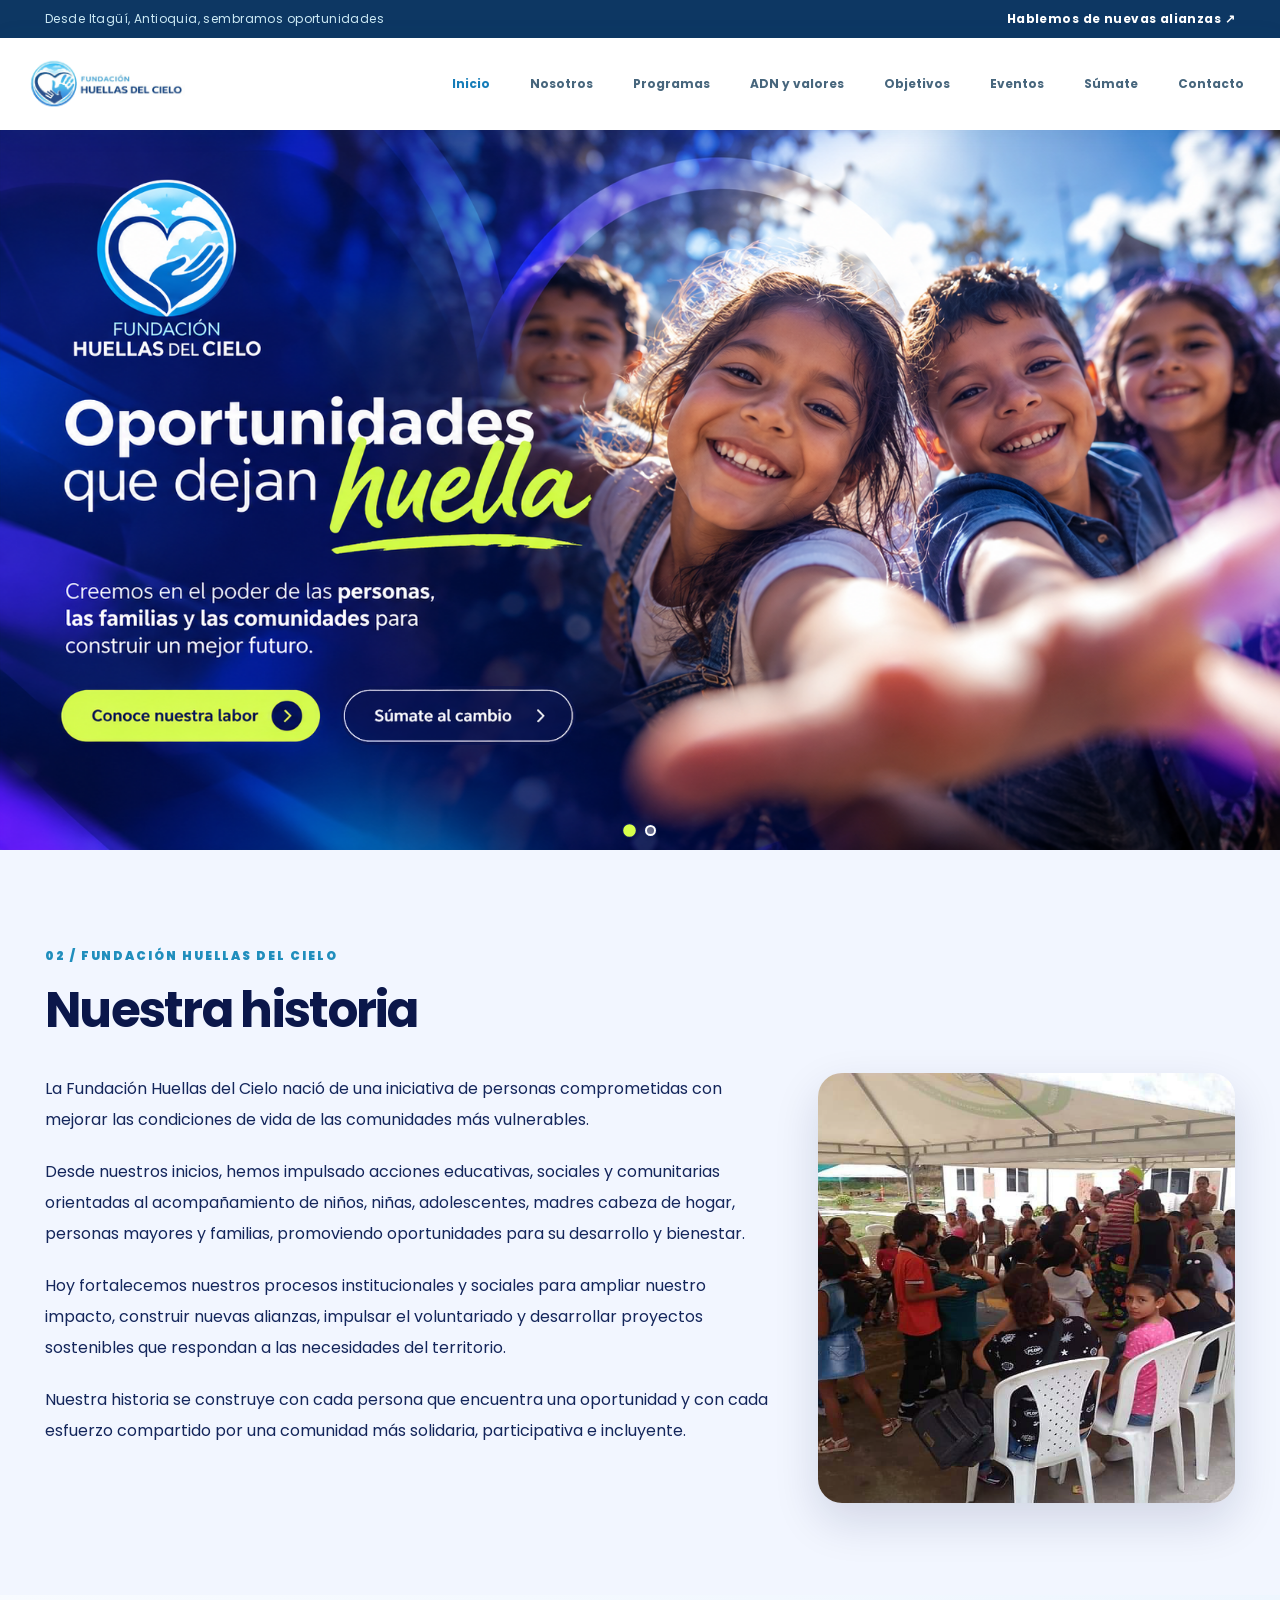
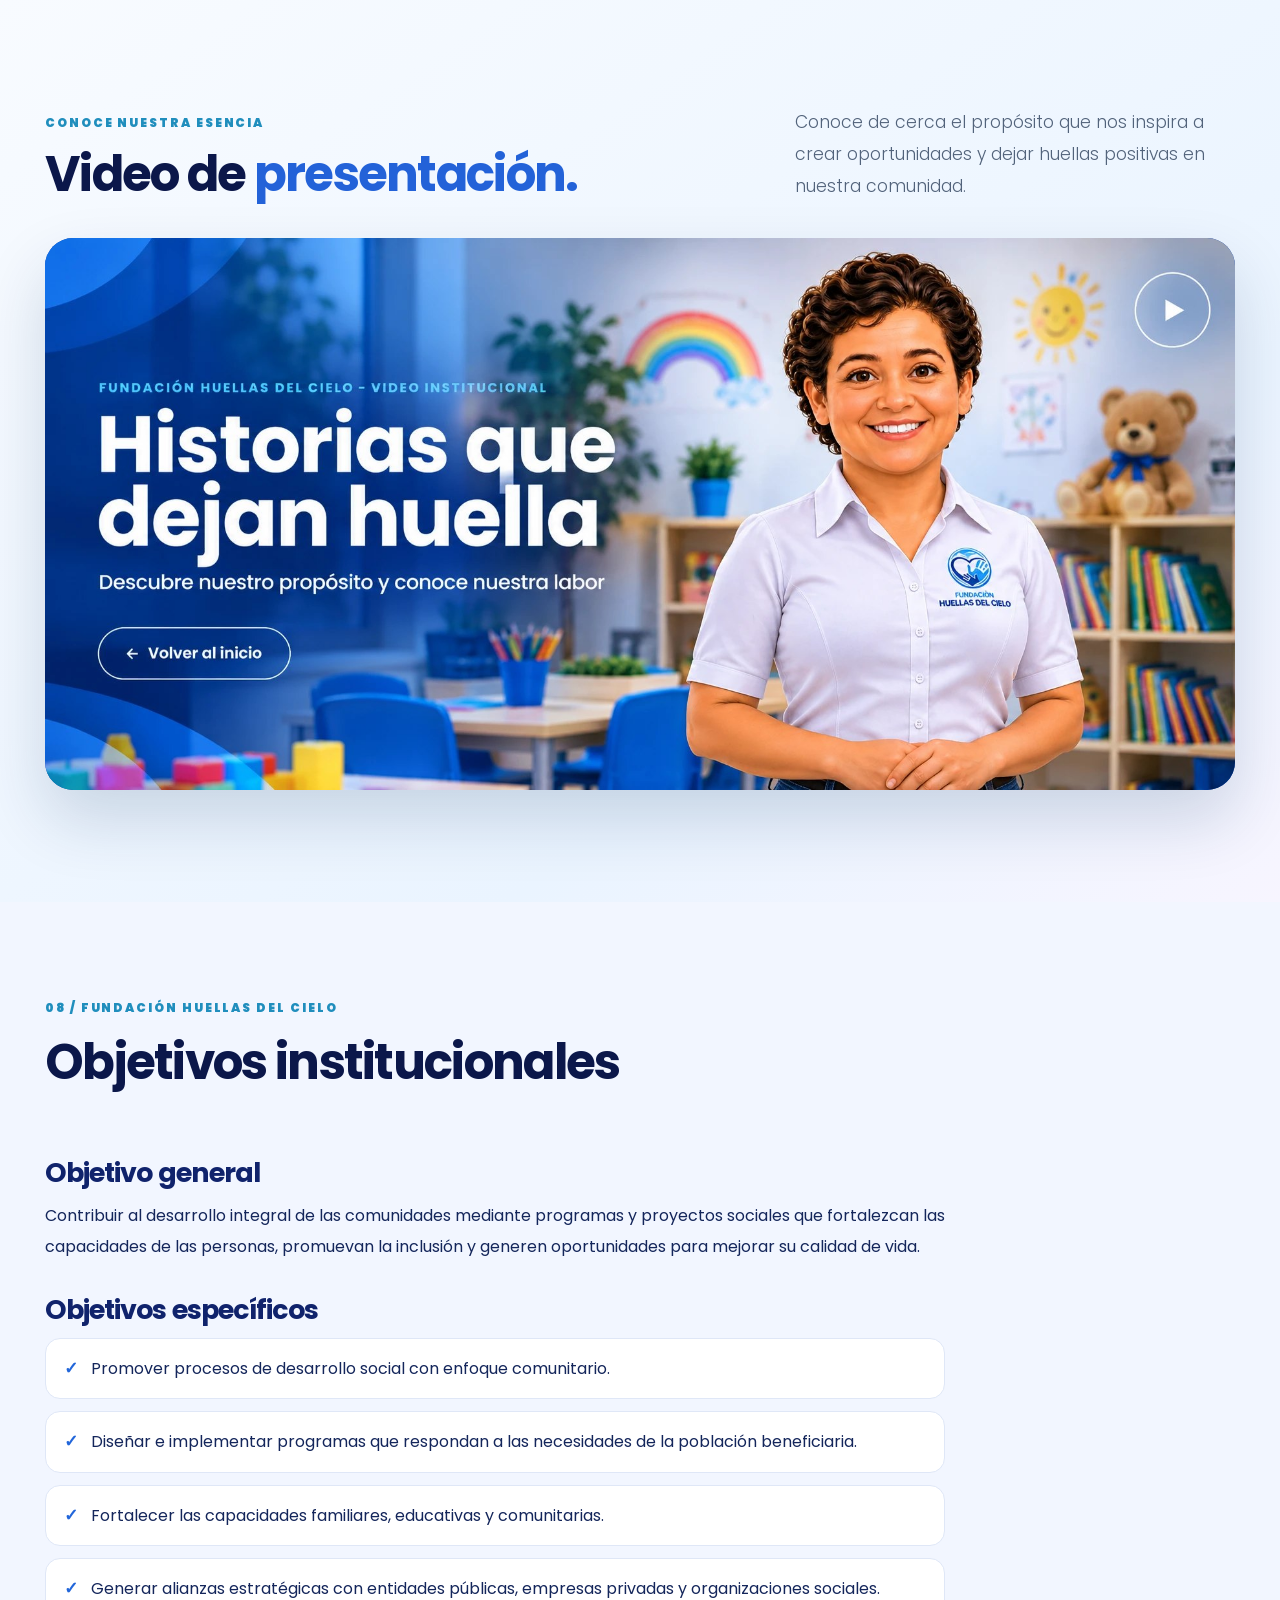
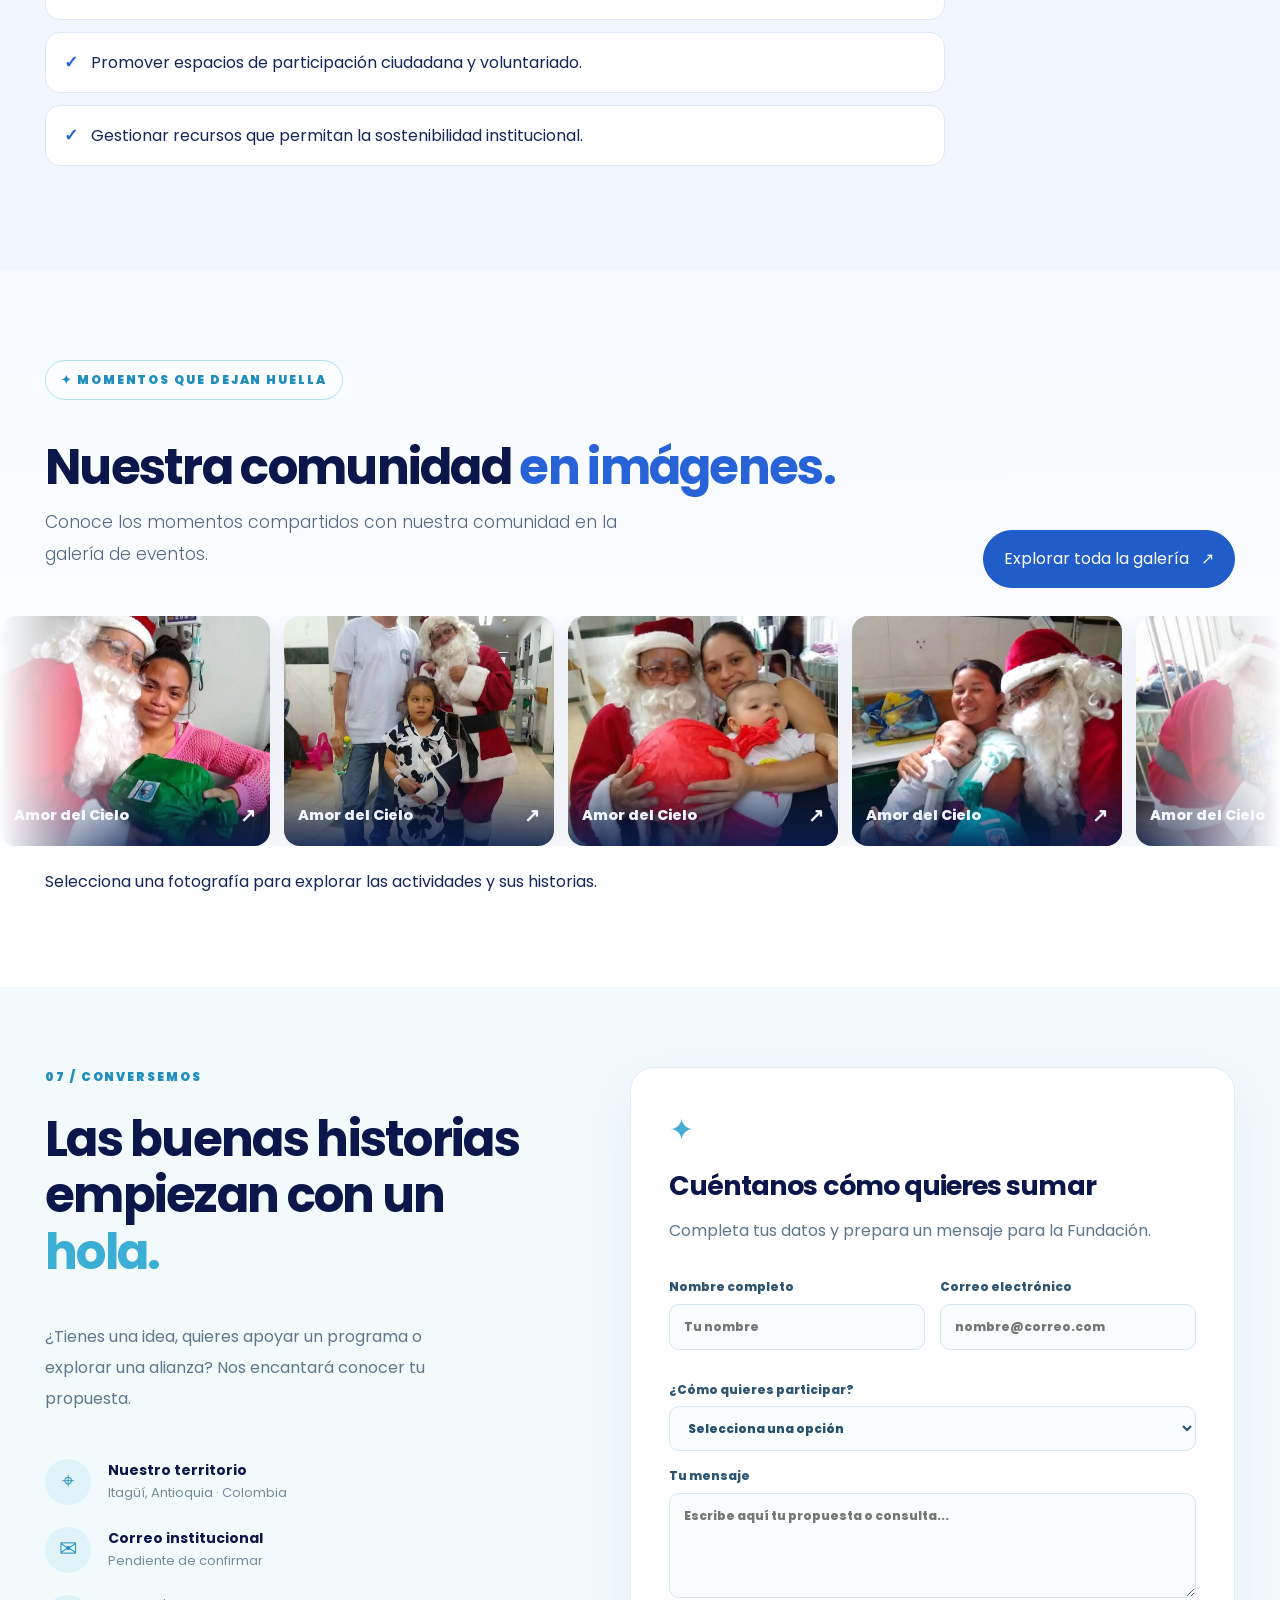
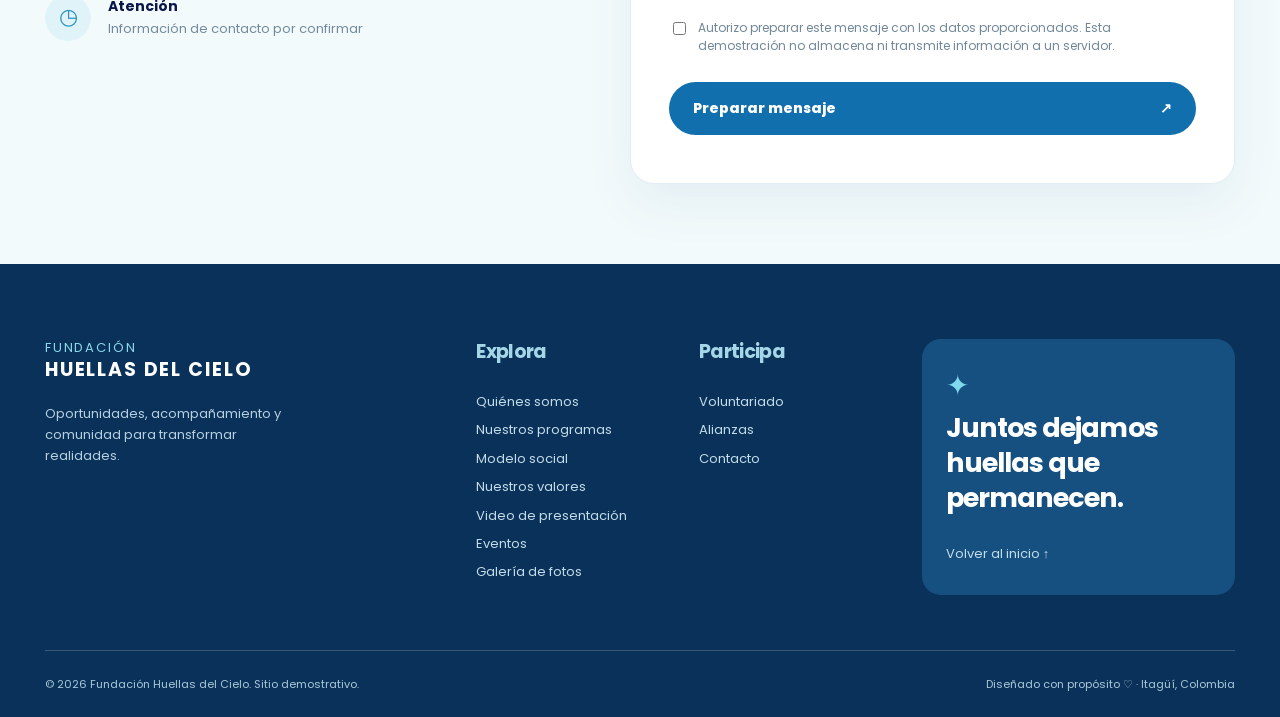
==== index.html @ a5f26de1 "Video de presentación: nueva portada La portada del video institucional pasa a ser la imagen "Histor" ====
<!DOCTYPE html>

<html lang="es"><head><meta charset="utf-8"/><meta content="width=device-width,initial-scale=1" name="viewport"/><meta content="#0b174a" name="theme-color"/><meta content="Fundación Huellas del Cielo: inclusión, bienestar y oportunidades en Itagüí, Antioquia." name="description"/><title>Inicio | Fundación Huellas del Cielo</title><link href="assets/css/estilos.css?v=20261119c" rel="stylesheet"/><link href="assets/css/institucional.css?v=20261119c" rel="stylesheet"/><link href="assets/css/experiencias.css?v=20261119c" rel="stylesheet"/><link href="assets/css/refinamientos.css?v=20261119c" rel="stylesheet"/><link href="https://fonts.googleapis.com" rel="preconnect"/><link crossorigin="anonymous" href="https://fonts.gstatic.com" rel="preconnect"/><link href="https://fonts.googleapis.com/css2?family=Montserrat:wght@300;400;800&amp;family=Poppins:wght@300;400;700&amp;display=swap" rel="stylesheet"/><link href="assets/css/tipografia-unificada.css?v=20261119c" rel="stylesheet"/></head><body><a class="skip" href="#contenido">Saltar al contenido</a><div class="topline"><span>Desde Itagüí, Antioquia, sembramos oportunidades</span><a href="index.html#contacto">Hablemos de nuevas alianzas ↗</a></div><header class="header"><a aria-label="Fundación Huellas del Cielo, inicio" class="brand" href="index.html"><img class="brand-logo" alt="Fundación Huellas del Cielo" src="assets/img/logo-original-Horizontal.png" width="180" height="56"/></a><button aria-expanded="false" aria-label="Abrir menú" class="menu-toggle">☰</button><nav aria-label="Menú principal" class="nav"><a class="navlink active" href="index.html">Inicio</a><a class="navlink" href="nosotros.html">Nosotros</a><a class="navlink" href="programas.html">Programas</a><a class="navlink" href="adn-valores.html">ADN y valores</a><a class="navlink" href="index.html#objetivos">Objetivos</a><a class="navlink" href="eventos.html">Eventos</a><a class="navlink" href="sumate.html">Súmate</a><a class="navlink" href="index.html#contacto">Contacto</a></nav></header><main id="contenido"><div aria-hidden="true" aria-label="Galería fotográfica de eventos" aria-modal="true" class="events-fullscreen" id="eventsFullscreen" role="dialog"><div class="events-fullscreen-bar"><div><span class="eyebrow">FUNDACIÓN HUELLAS DEL CIELO</span><h2>Galería de eventos</h2></div><button aria-label="Cerrar galería" class="events-fullscreen-close" id="closeEventsGallery" type="button">✕ <span>Cerrar</span></button></div><div class="events-fullscreen-body" id="eventsFullscreenBody"><section class="events-fullscreen-group" id="evento-amor"><div class="events-group-heading"><span>REGISTRO FOTOGRÁFICO</span><h3>Amor del Cielo</h3><p>12 fotografías</p></div><div class="events-fullscreen-grid"><button aria-label="Ampliar fotografía 1 de Amor del Cielo" class="events-fullscreen-thumb" data-full-photo="assets/img/eventos/amor-01.jpg" data-photo-title="Amor del Cielo" type="button"><img alt="Amor del Cielo, fotografía 1" loading="lazy" src="assets/img/eventos/amor-01.jpg"/></button><button aria-label="Ampliar fotografía 2 de Amor del Cielo" class="events-fullscreen-thumb" data-full-photo="assets/img/eventos/amor-02.jpg" data-photo-title="Amor del Cielo" type="button"><img alt="Amor del Cielo, fotografía 2" loading="lazy" src="assets/img/eventos/amor-02.jpg"/></button><button aria-label="Ampliar fotografía 3 de Amor del Cielo" class="events-fullscreen-thumb" data-full-photo="assets/img/eventos/amor-03.jpg" data-photo-title="Amor del Cielo" type="button"><img alt="Amor del Cielo, fotografía 3" loading="lazy" src="assets/img/eventos/amor-03.jpg"/></button><button aria-label="Ampliar fotografía 4 de Amor del Cielo" class="events-fullscreen-thumb" data-full-photo="assets/img/eventos/amor-04.jpg" data-photo-title="Amor del Cielo" type="button"><img alt="Amor del Cielo, fotografía 4" loading="lazy" src="assets/img/eventos/amor-04.jpg"/></button><button aria-label="Ampliar fotografía 5 de Amor del Cielo" class="events-fullscreen-thumb" data-full-photo="assets/img/eventos/amor-05.jpg" data-photo-title="Amor del Cielo" type="button"><img alt="Amor del Cielo, fotografía 5" loading="lazy" src="assets/img/eventos/amor-05.jpg"/></button><button aria-label="Ampliar fotografía 6 de Amor del Cielo" class="events-fullscreen-thumb" data-full-photo="assets/img/eventos/amor-06.jpg" data-photo-title="Amor del Cielo" type="button"><img alt="Amor del Cielo, fotografía 6" loading="lazy" src="assets/img/eventos/amor-06.jpg"/></button><button aria-label="Ampliar fotografía 7 de Amor del Cielo" class="events-fullscreen-thumb" data-full-photo="assets/img/eventos/amor-07.jpg" data-photo-title="Amor del Cielo" type="button"><img alt="Amor del Cielo, fotografía 7" loading="lazy" src="assets/img/eventos/amor-07.jpg"/></button><button aria-label="Ampliar fotografía 8 de Amor del Cielo" class="events-fullscreen-thumb" data-full-photo="assets/img/eventos/amor-08.jpg" data-photo-title="Amor del Cielo" type="button"><img alt="Amor del Cielo, fotografía 8" loading="lazy" src="assets/img/eventos/amor-08.jpg"/></button><button aria-label="Ampliar fotografía 9 de Amor del Cielo" class="events-fullscreen-thumb" data-full-photo="assets/img/eventos/amor-09.jpg" data-photo-title="Amor del Cielo" type="button"><img alt="Amor del Cielo, fotografía 9" loading="lazy" src="assets/img/eventos/amor-09.jpg"/></button><button aria-label="Ampliar fotografía 10 de Amor del Cielo" class="events-fullscreen-thumb" data-full-photo="assets/img/eventos/amor-10.jpg" data-photo-title="Amor del Cielo" type="button"><img alt="Amor del Cielo, fotografía 10" loading="lazy" src="assets/img/eventos/amor-10.jpg"/></button><button aria-label="Ampliar fotografía 11 de Amor del Cielo" class="events-fullscreen-thumb" data-full-photo="assets/img/eventos/amor-11.jpg" data-photo-title="Amor del Cielo" type="button"><img alt="Amor del Cielo, fotografía 11" loading="lazy" src="assets/img/eventos/amor-11.jpg"/></button><button aria-label="Ampliar fotografía 12 de Amor del Cielo" class="events-fullscreen-thumb" data-full-photo="assets/img/eventos/amor-12.jpg" data-photo-title="Amor del Cielo" type="button"><img alt="Amor del Cielo, fotografía 12" loading="lazy" src="assets/img/eventos/amor-12.jpg"/></button></div></section><section class="events-fullscreen-group" id="evento-sonrisas"><div class="events-group-heading"><span>REGISTRO FOTOGRÁFICO</span><h3>Huellas con Sonrisas</h3><p>20 fotografías</p></div><div class="events-fullscreen-grid"><button aria-label="Ampliar fotografía 1 de Huellas con Sonrisas" class="events-fullscreen-thumb" data-full-photo="assets/img/eventos/sonrisas-01.jpg" data-photo-title="Huellas con Sonrisas" type="button"><img alt="Huellas con Sonrisas, fotografía 1" loading="lazy" src="assets/img/eventos/sonrisas-01.jpg"/></button><button aria-label="Ampliar fotografía 2 de Huellas con Sonrisas" class="events-fullscreen-thumb" data-full-photo="assets/img/eventos/sonrisas-02.jpg" data-photo-title="Huellas con Sonrisas" type="button"><img alt="Huellas con Sonrisas, fotografía 2" loading="lazy" src="assets/img/eventos/sonrisas-02.jpg"/></button><button aria-label="Ampliar fotografía 3 de Huellas con Sonrisas" class="events-fullscreen-thumb" data-full-photo="assets/img/eventos/sonrisas-03.jpg" data-photo-title="Huellas con Sonrisas" type="button"><img alt="Huellas con Sonrisas, fotografía 3" loading="lazy" src="assets/img/eventos/sonrisas-03.jpg"/></button><button aria-label="Ampliar fotografía 4 de Huellas con Sonrisas" class="events-fullscreen-thumb" data-full-photo="assets/img/eventos/sonrisas-04.jpg" data-photo-title="Huellas con Sonrisas" type="button"><img alt="Huellas con Sonrisas, fotografía 4" loading="lazy" src="assets/img/eventos/sonrisas-04.jpg"/></button><button aria-label="Ampliar fotografía 5 de Huellas con Sonrisas" class="events-fullscreen-thumb" data-full-photo="assets/img/eventos/sonrisas-05.jpg" data-photo-title="Huellas con Sonrisas" type="button"><img alt="Huellas con Sonrisas, fotografía 5" loading="lazy" src="assets/img/eventos/sonrisas-05.jpg"/></button><button aria-label="Ampliar fotografía 6 de Huellas con Sonrisas" class="events-fullscreen-thumb" data-full-photo="assets/img/eventos/sonrisas-06.jpg" data-photo-title="Huellas con Sonrisas" type="button"><img alt="Huellas con Sonrisas, fotografía 6" loading="lazy" src="assets/img/eventos/sonrisas-06.jpg"/></button><button aria-label="Ampliar fotografía 7 de Huellas con Sonrisas" class="events-fullscreen-thumb" data-full-photo="assets/img/eventos/sonrisas-07.jpg" data-photo-title="Huellas con Sonrisas" type="button"><img alt="Huellas con Sonrisas, fotografía 7" loading="lazy" src="assets/img/eventos/sonrisas-07.jpg"/></button><button aria-label="Ampliar fotografía 8 de Huellas con Sonrisas" class="events-fullscreen-thumb" data-full-photo="assets/img/eventos/sonrisas-08.jpg" data-photo-title="Huellas con Sonrisas" type="button"><img alt="Huellas con Sonrisas, fotografía 8" loading="lazy" src="assets/img/eventos/sonrisas-08.jpg"/></button><button aria-label="Ampliar fotografía 9 de Huellas con Sonrisas" class="events-fullscreen-thumb" data-full-photo="assets/img/eventos/sonrisas-09.jpg" data-photo-title="Huellas con Sonrisas" type="button"><img alt="Huellas con Sonrisas, fotografía 9" loading="lazy" src="assets/img/eventos/sonrisas-09.jpg"/></button><button aria-label="Ampliar fotografía 10 de Huellas con Sonrisas" class="events-fullscreen-thumb" data-full-photo="assets/img/eventos/sonrisas-10.jpg" data-photo-title="Huellas con Sonrisas" type="button"><img alt="Huellas con Sonrisas, fotografía 10" loading="lazy" src="assets/img/eventos/sonrisas-10.jpg"/></button><button aria-label="Ampliar fotografía 11 de Huellas con Sonrisas" class="events-fullscreen-thumb" data-full-photo="assets/img/eventos/sonrisas-11.jpg" data-photo-title="Huellas con Sonrisas" type="button"><img alt="Huellas con Sonrisas, fotografía 11" loading="lazy" src="assets/img/eventos/sonrisas-11.jpg"/></button><button aria-label="Ampliar fotografía 12 de Huellas con Sonrisas" class="events-fullscreen-thumb" data-full-photo="assets/img/eventos/sonrisas-12.jpg" data-photo-title="Huellas con Sonrisas" type="button"><img alt="Huellas con Sonrisas, fotografía 12" loading="lazy" src="assets/img/eventos/sonrisas-12.jpg"/></button><button aria-label="Ampliar fotografía 13 de Huellas con Sonrisas" class="events-fullscreen-thumb" data-full-photo="assets/img/eventos/sonrisas-13.jpg" data-photo-title="Huellas con Sonrisas" type="button"><img alt="Huellas con Sonrisas, fotografía 13" loading="lazy" src="assets/img/eventos/sonrisas-13.jpg"/></button><button aria-label="Ampliar fotografía 14 de Huellas con Sonrisas" class="events-fullscreen-thumb" data-full-photo="assets/img/eventos/sonrisas-14.jpg" data-photo-title="Huellas con Sonrisas" type="button"><img alt="Huellas con Sonrisas, fotografía 14" loading="lazy" src="assets/img/eventos/sonrisas-14.jpg"/></button><button aria-label="Ampliar fotografía 15 de Huellas con Sonrisas" class="events-fullscreen-thumb" data-full-photo="assets/img/eventos/sonrisas-15.jpg" data-photo-title="Huellas con Sonrisas" type="button"><img alt="Huellas con Sonrisas, fotografía 15" loading="lazy" src="assets/img/eventos/sonrisas-15.jpg"/></button><button aria-label="Ampliar fotografía 16 de Huellas con Sonrisas" class="events-fullscreen-thumb" data-full-photo="assets/img/eventos/sonrisas-16.jpg" data-photo-title="Huellas con Sonrisas" type="button"><img alt="Huellas con Sonrisas, fotografía 16" loading="lazy" src="assets/img/eventos/sonrisas-16.jpg"/></button><button aria-label="Ampliar fotografía 17 de Huellas con Sonrisas" class="events-fullscreen-thumb" data-full-photo="assets/img/eventos/sonrisas-17.jpg" data-photo-title="Huellas con Sonrisas" type="button"><img alt="Huellas con Sonrisas, fotografía 17" loading="lazy" src="assets/img/eventos/sonrisas-17.jpg"/></button><button aria-label="Ampliar fotografía 18 de Huellas con Sonrisas" class="events-fullscreen-thumb" data-full-photo="assets/img/eventos/sonrisas-18.jpg" data-photo-title="Huellas con Sonrisas" type="button"><img alt="Huellas con Sonrisas, fotografía 18" loading="lazy" src="assets/img/eventos/sonrisas-18.jpg"/></button><button aria-label="Ampliar fotografía 19 de Huellas con Sonrisas" class="events-fullscreen-thumb" data-full-photo="assets/img/eventos/sonrisas-19.jpg" data-photo-title="Huellas con Sonrisas" type="button"><img alt="Huellas con Sonrisas, fotografía 19" loading="lazy" src="assets/img/eventos/sonrisas-19.jpg"/></button><button aria-label="Ampliar fotografía 20 de Huellas con Sonrisas" class="events-fullscreen-thumb" data-full-photo="assets/img/eventos/sonrisas-20.jpg" data-photo-title="Huellas con Sonrisas" type="button"><img alt="Huellas con Sonrisas, fotografía 20" loading="lazy" src="assets/img/eventos/sonrisas-20.jpg"/></button></div></section><section class="events-fullscreen-group" id="evento-financieras"><div class="events-group-heading"><span>REGISTRO FOTOGRÁFICO</span><h3>Huellas Financieras</h3><p>18 fotografías</p></div><div class="events-fullscreen-grid"><button aria-label="Ampliar fotografía 1 de Huellas Financieras" class="events-fullscreen-thumb" data-full-photo="assets/img/eventos/financieras-01.jpg" data-photo-title="Huellas Financieras" type="button"><img alt="Huellas Financieras, fotografía 1" loading="lazy" src="assets/img/eventos/financieras-01.jpg"/></button><button aria-label="Ampliar fotografía 2 de Huellas Financieras" class="events-fullscreen-thumb" data-full-photo="assets/img/eventos/financieras-02.jpg" data-photo-title="Huellas Financieras" type="button"><img alt="Huellas Financieras, fotografía 2" loading="lazy" src="assets/img/eventos/financieras-02.jpg"/></button><button aria-label="Ampliar fotografía 3 de Huellas Financieras" class="events-fullscreen-thumb" data-full-photo="assets/img/eventos/financieras-03.jpg" data-photo-title="Huellas Financieras" type="button"><img alt="Huellas Financieras, fotografía 3" loading="lazy" src="assets/img/eventos/financieras-03.jpg"/></button><button aria-label="Ampliar fotografía 4 de Huellas Financieras" class="events-fullscreen-thumb" data-full-photo="assets/img/eventos/financieras-04.jpg" data-photo-title="Huellas Financieras" type="button"><img alt="Huellas Financieras, fotografía 4" loading="lazy" src="assets/img/eventos/financieras-04.jpg"/></button><button aria-label="Ampliar fotografía 5 de Huellas Financieras" class="events-fullscreen-thumb" data-full-photo="assets/img/eventos/financieras-05.jpg" data-photo-title="Huellas Financieras" type="button"><img alt="Huellas Financieras, fotografía 5" loading="lazy" src="assets/img/eventos/financieras-05.jpg"/></button><button aria-label="Ampliar fotografía 6 de Huellas Financieras" class="events-fullscreen-thumb" data-full-photo="assets/img/eventos/financieras-06.jpg" data-photo-title="Huellas Financieras" type="button"><img alt="Huellas Financieras, fotografía 6" loading="lazy" src="assets/img/eventos/financieras-06.jpg"/></button><button aria-label="Ampliar fotografía 7 de Huellas Financieras" class="events-fullscreen-thumb" data-full-photo="assets/img/eventos/financieras-07.jpg" data-photo-title="Huellas Financieras" type="button"><img alt="Huellas Financieras, fotografía 7" loading="lazy" src="assets/img/eventos/financieras-07.jpg"/></button><button aria-label="Ampliar fotografía 8 de Huellas Financieras" class="events-fullscreen-thumb" data-full-photo="assets/img/eventos/financieras-08.jpg" data-photo-title="Huellas Financieras" type="button"><img alt="Huellas Financieras, fotografía 8" loading="lazy" src="assets/img/eventos/financieras-08.jpg"/></button><button aria-label="Ampliar fotografía 9 de Huellas Financieras" class="events-fullscreen-thumb" data-full-photo="assets/img/eventos/financieras-09.jpg" data-photo-title="Huellas Financieras" type="button"><img alt="Huellas Financieras, fotografía 9" loading="lazy" src="assets/img/eventos/financieras-09.jpg"/></button><button aria-label="Ampliar fotografía 10 de Huellas Financieras" class="events-fullscreen-thumb" data-full-photo="assets/img/eventos/financieras-10.jpg" data-photo-title="Huellas Financieras" type="button"><img alt="Huellas Financieras, fotografía 10" loading="lazy" src="assets/img/eventos/financieras-10.jpg"/></button><button aria-label="Ampliar fotografía 11 de Huellas Financieras" class="events-fullscreen-thumb" data-full-photo="assets/img/eventos/financieras-11.jpg" data-photo-title="Huellas Financieras" type="button"><img alt="Huellas Financieras, fotografía 11" loading="lazy" src="assets/img/eventos/financieras-11.jpg"/></button><button aria-label="Ampliar fotografía 12 de Huellas Financieras" class="events-fullscreen-thumb" data-full-photo="assets/img/eventos/financieras-12.jpg" data-photo-title="Huellas Financieras" type="button"><img alt="Huellas Financieras, fotografía 12" loading="lazy" src="assets/img/eventos/financieras-12.jpg"/></button><button aria-label="Ampliar fotografía 13 de Huellas Financieras" class="events-fullscreen-thumb" data-full-photo="assets/img/eventos/financieras-13.jpg" data-photo-title="Huellas Financieras" type="button"><img alt="Huellas Financieras, fotografía 13" loading="lazy" src="assets/img/eventos/financieras-13.jpg"/></button><button aria-label="Ampliar fotografía 14 de Huellas Financieras" class="events-fullscreen-thumb" data-full-photo="assets/img/eventos/financieras-14.jpg" data-photo-title="Huellas Financieras" type="button"><img alt="Huellas Financieras, fotografía 14" loading="lazy" src="assets/img/eventos/financieras-14.jpg"/></button><button aria-label="Ampliar fotografía 15 de Huellas Financieras" class="events-fullscreen-thumb" data-full-photo="assets/img/eventos/financieras-15.jpg" data-photo-title="Huellas Financieras" type="button"><img alt="Huellas Financieras, fotografía 15" loading="lazy" src="assets/img/eventos/financieras-15.jpg"/></button><button aria-label="Ampliar fotografía 16 de Huellas Financieras" class="events-fullscreen-thumb" data-full-photo="assets/img/eventos/financieras-16.jpg" data-photo-title="Huellas Financieras" type="button"><img alt="Huellas Financieras, fotografía 16" loading="lazy" src="assets/img/eventos/financieras-16.jpg"/></button><button aria-label="Ampliar fotografía 17 de Huellas Financieras" class="events-fullscreen-thumb" data-full-photo="assets/img/eventos/financieras-17.jpg" data-photo-title="Huellas Financieras" type="button"><img alt="Huellas Financieras, fotografía 17" loading="lazy" src="assets/img/eventos/financieras-17.jpg"/></button><button aria-label="Ampliar fotografía 18 de Huellas Financieras" class="events-fullscreen-thumb" data-full-photo="assets/img/eventos/financieras-18.jpg" data-photo-title="Huellas Financieras" type="button"><img alt="Huellas Financieras, fotografía 18" loading="lazy" src="assets/img/eventos/financieras-18.jpg"/></button></div></section><section class="events-fullscreen-group"><div class="events-group-heading"><span>MEMORIA DE ACTIVIDAD</span><h3>Enlatando Huellas</h3><p>Conoce esta actividad en nuestra página de eventos.</p><a class="events-open-button" href="eventos.html#enlatando">Ver actividad ↗</a></div></section></div></div><div aria-hidden="true" aria-label="Fotografía ampliada" aria-modal="true" class="event-photo-viewer" id="eventPhotoViewer" role="dialog"><button aria-label="Cerrar fotografía" id="eventPhotoClose" type="button">✕</button><button aria-label="Fotografía anterior" class="event-photo-arrow event-photo-prev" id="eventPhotoPrev" type="button">‹</button><figure><img alt="" id="eventPhotoLarge"/><figcaption id="eventPhotoCaption"></figcaption></figure><button aria-label="Fotografía siguiente" class="event-photo-arrow event-photo-next" id="eventPhotoNext" type="button">›</button></div><section aria-label="Banners principales" aria-roledescription="carrusel" class="hero hero-photo hero-slider" id="inicio"><div class="hs-viewport"><div class="hs-track" id="hsTrack"><div aria-label="1 de 2" aria-roledescription="diapositiva" class="hs-slide" role="group"><div class="hero-banner-wrap"><img alt="Fundación Huellas del Cielo. Oportunidades que dejan huella. Niñas y niños sonrientes, invitación a conocer nuestra labor y sumarse al cambio." class="hero-banner-image" height="928" src="assets/img/banner-principal.png" width="1648"/></div><div class="hero-m"><div class="hero-m-photo"><img alt="" height="941" src="assets/img/banner-fondo.jpg" width="882"/></div><div class="hero-m-copy"><img alt="Oportunidades que dejan huella" class="hero-m-title" height="218" src="assets/img/banner-titulo.png" width="708"/><img alt="Creemos en el poder de las personas, las familias y las comunidades para construir un mejor futuro." class="hero-m-text" height="107" src="assets/img/banner-texto.png" width="489"/></div></div></div><div aria-label="2 de 2" aria-roledescription="diapositiva" class="hs-slide hs-slide-2" role="group"><div class="hs2-photo"><img alt="Dos manos que se buscan bajo el sol, entre las nubes" height="462" src="assets/img/banner-psicosocial.jpg?v=20261119c" width="825"/></div><img alt="Fundación Huellas del Cielo" class="hs2-logo" height="242" src="assets/img/banner-logo.png?v=20261119c" width="253"/><div class="hs2-copy"><h2 class="hs2-title"><span class="hs2-l1">Juntos por una</span><span class="hs2-l2">transformación</span><span class="hs2-l3">psicosocial</span></h2></div></div></div></div><div class="hs-ctas"><a class="hs-cta hs-cta-labor" href="programas.html#programas"><img alt="Conoce nuestra labor" height="77" src="assets/img/banner-btn-labor.png" width="346"/></a><a class="hs-cta hs-cta-sumate" href="sumate.html"><img alt="Súmate al cambio" height="77" src="assets/img/banner-btn-sumate.png" width="308"/></a></div><div class="hs-dots"><button aria-label="Ver banner 1" class="hs-dot is-active" type="button"></button><button aria-label="Ver banner 2" class="hs-dot" type="button"></button></div></section><section class="section editorial-section editorial-alt" id="historia"><div class="container"><div class="editorial-head"><span class="section-kicker">02 / FUNDACIÓN HUELLAS DEL CIELO</span><h2>Nuestra historia</h2></div><div class="editorial-grid"><div class="editorial-content"><p>La Fundación Huellas del Cielo nació de una iniciativa de personas comprometidas con mejorar las condiciones de vida de las comunidades más vulnerables.</p><p>Desde nuestros inicios, hemos impulsado acciones educativas, sociales y comunitarias orientadas al acompañamiento de niños, niñas, adolescentes, madres cabeza de hogar, personas mayores y familias, promoviendo oportunidades para su desarrollo y bienestar.</p><p>Hoy fortalecemos nuestros procesos institucionales y sociales para ampliar nuestro impacto, construir nuevas alianzas, impulsar el voluntariado y desarrollar proyectos sostenibles que respondan a las necesidades del territorio.</p><p>Nuestra historia se construye con cada persona que encuentra una oportunidad y con cada esfuerzo compartido por una comunidad más solidaria, participativa e incluyente.</p></div><figure class="editorial-photo"><img alt="Imagen institucional de apoyo a la comunidad" loading="lazy" src="assets/img/accion-solidaria.png"/></figure></div></div></section><section aria-labelledby="video-title" class="feature-video section" id="video-presentacion"><div class="container"><div class="feature-video-heading"><div><span class="section-kicker">CONOCE NUESTRA ESENCIA</span><h2 id="video-title">Video de <em>presentación.</em></h2></div><p>Conoce de cerca el propósito que nos inspira a crear oportunidades y dejar huellas positivas en nuestra comunidad.</p></div><div class="video-cover-wrap"><button aria-label="Reproducir video de presentación de la Fundación" class="video-cover video-cover-img" id="openVideo" type="button"><img alt="Historias que dejan huella. Fundación Huellas del Cielo, video institucional: descubre nuestro propósito y conoce nuestra labor." class="video-cover-image" height="854" loading="lazy" src="assets/img/video-portada-historias.jpg" width="1840"/><span aria-hidden="true" class="video-play-ring"></span></button><a aria-label="Volver al inicio" class="video-back-hot" href="#inicio"></a></div></div></section><section class="section editorial-section editorial-alt" id="objetivos"><div class="container"><div class="editorial-head"><span class="section-kicker">08 / FUNDACIÓN HUELLAS DEL CIELO</span><h2>Objetivos institucionales</h2></div><div class="editorial-grid"><div class="editorial-content"><h3>Objetivo general</h3><p>Contribuir al desarrollo integral de las comunidades mediante programas y proyectos sociales que fortalezcan las capacidades de las personas, promuevan la inclusión y generen oportunidades para mejorar su calidad de vida.</p><h3>Objetivos específicos</h3><div class="pdf-bullet"><span>✓</span><p>Promover procesos de desarrollo social con enfoque comunitario.</p></div><div class="pdf-bullet"><span>✓</span><p>Diseñar e implementar programas que respondan a las necesidades de la población beneficiaria.</p></div><div class="pdf-bullet"><span>✓</span><p>Fortalecer las capacidades familiares, educativas y comunitarias.</p></div><div class="pdf-bullet"><span>✓</span><p>Generar alianzas estratégicas con entidades públicas, empresas privadas y organizaciones sociales.</p></div><div class="pdf-bullet"><span>✓</span><p>Promover espacios de participación ciudadana y voluntariado.</p></div><div class="pdf-bullet"><span>✓</span><p>Gestionar recursos que permitan la sostenibilidad institucional.</p></div></div></div></div></section><section aria-labelledby="momentos-title" class="section home-events" id="momentos-comunidad"><div class="container"><div class="home-events-head"><div><span class="eyebrow">✦ MOMENTOS QUE DEJAN HUELLA</span><h2 id="momentos-title">Nuestra comunidad <em>en imágenes.</em></h2><p>Conoce los momentos compartidos con nuestra comunidad en la galería de eventos.</p></div><button class="events-open-button" id="openEventsGallery" type="button">Explorar toda la galería <span aria-hidden="true">↗</span></button></div></div><div class="events-fade-rail"><div class="events-track" id="eventsTrack"><button aria-label="Abrir galería: Amor del Cielo" class="events-slide" data-event-open="0" type="button"><img alt="Amor del Cielo, fotografía 1" loading="lazy" src="assets/img/eventos/amor-01.jpg"/><span>Amor del Cielo<b aria-hidden="true">↗</b></span></button><button aria-label="Abrir galería: Amor del Cielo" class="events-slide" data-event-open="1" type="button"><img alt="Amor del Cielo, fotografía 2" loading="lazy" src="assets/img/eventos/amor-02.jpg"/><span>Amor del Cielo<b aria-hidden="true">↗</b></span></button><button aria-label="Abrir galería: Amor del Cielo" class="events-slide" data-event-open="2" type="button"><img alt="Amor del Cielo, fotografía 3" loading="lazy" src="assets/img/eventos/amor-03.jpg"/><span>Amor del Cielo<b aria-hidden="true">↗</b></span></button><button aria-label="Abrir galería: Amor del Cielo" class="events-slide" data-event-open="3" type="button"><img alt="Amor del Cielo, fotografía 4" loading="lazy" src="assets/img/eventos/amor-04.jpg"/><span>Amor del Cielo<b aria-hidden="true">↗</b></span></button><button aria-label="Abrir galería: Amor del Cielo" class="events-slide" data-event-open="4" type="button"><img alt="Amor del Cielo, fotografía 5" loading="lazy" src="assets/img/eventos/amor-05.jpg"/><span>Amor del Cielo<b aria-hidden="true">↗</b></span></button><button aria-label="Abrir galería: Amor del Cielo" class="events-slide" data-event-open="5" type="button"><img alt="Amor del Cielo, fotografía 6" loading="lazy" src="assets/img/eventos/amor-06.jpg"/><span>Amor del Cielo<b aria-hidden="true">↗</b></span></button><button aria-label="Abrir galería: Amor del Cielo" class="events-slide" data-event-open="6" type="button"><img alt="Amor del Cielo, fotografía 7" loading="lazy" src="assets/img/eventos/amor-07.jpg"/><span>Amor del Cielo<b aria-hidden="true">↗</b></span></button><button aria-label="Abrir galería: Amor del Cielo" class="events-slide" data-event-open="7" type="button"><img alt="Amor del Cielo, fotografía 8" loading="lazy" src="assets/img/eventos/amor-08.jpg"/><span>Amor del Cielo<b aria-hidden="true">↗</b></span></button><button aria-label="Abrir galería: Amor del Cielo" class="events-slide" data-event-open="8" type="button"><img alt="Amor del Cielo, fotografía 9" loading="lazy" src="assets/img/eventos/amor-09.jpg"/><span>Amor del Cielo<b aria-hidden="true">↗</b></span></button><button aria-label="Abrir galería: Amor del Cielo" class="events-slide" data-event-open="9" type="button"><img alt="Amor del Cielo, fotografía 10" loading="lazy" src="assets/img/eventos/amor-10.jpg"/><span>Amor del Cielo<b aria-hidden="true">↗</b></span></button><button aria-label="Abrir galería: Amor del Cielo" class="events-slide" data-event-open="10" type="button"><img alt="Amor del Cielo, fotografía 11" loading="lazy" src="assets/img/eventos/amor-11.jpg"/><span>Amor del Cielo<b aria-hidden="true">↗</b></span></button><button aria-label="Abrir galería: Amor del Cielo" class="events-slide" data-event-open="11" type="button"><img alt="Amor del Cielo, fotografía 12" loading="lazy" src="assets/img/eventos/amor-12.jpg"/><span>Amor del Cielo<b aria-hidden="true">↗</b></span></button><button aria-label="Abrir galería: Huellas con Sonrisas" class="events-slide" data-event-open="12" type="button"><img alt="Huellas con Sonrisas, fotografía 13" loading="lazy" src="assets/img/eventos/sonrisas-01.jpg"/><span>Huellas con Sonrisas<b aria-hidden="true">↗</b></span></button><button aria-label="Abrir galería: Huellas con Sonrisas" class="events-slide" data-event-open="13" type="button"><img alt="Huellas con Sonrisas, fotografía 14" loading="lazy" src="assets/img/eventos/sonrisas-02.jpg"/><span>Huellas con Sonrisas<b aria-hidden="true">↗</b></span></button><button aria-label="Abrir galería: Huellas con Sonrisas" class="events-slide" data-event-open="14" type="button"><img alt="Huellas con Sonrisas, fotografía 15" loading="lazy" src="assets/img/eventos/sonrisas-03.jpg"/><span>Huellas con Sonrisas<b aria-hidden="true">↗</b></span></button><button aria-label="Abrir galería: Huellas con Sonrisas" class="events-slide" data-event-open="15" type="button"><img alt="Huellas con Sonrisas, fotografía 16" loading="lazy" src="assets/img/eventos/sonrisas-04.jpg"/><span>Huellas con Sonrisas<b aria-hidden="true">↗</b></span></button><button aria-label="Abrir galería: Huellas con Sonrisas" class="events-slide" data-event-open="16" type="button"><img alt="Huellas con Sonrisas, fotografía 17" loading="lazy" src="assets/img/eventos/sonrisas-05.jpg"/><span>Huellas con Sonrisas<b aria-hidden="true">↗</b></span></button><button aria-label="Abrir galería: Huellas con Sonrisas" class="events-slide" data-event-open="17" type="button"><img alt="Huellas con Sonrisas, fotografía 18" loading="lazy" src="assets/img/eventos/sonrisas-06.jpg"/><span>Huellas con Sonrisas<b aria-hidden="true">↗</b></span></button><button aria-label="Abrir galería: Huellas con Sonrisas" class="events-slide" data-event-open="18" type="button"><img alt="Huellas con Sonrisas, fotografía 19" loading="lazy" src="assets/img/eventos/sonrisas-07.jpg"/><span>Huellas con Sonrisas<b aria-hidden="true">↗</b></span></button><button aria-label="Abrir galería: Huellas con Sonrisas" class="events-slide" data-event-open="19" type="button"><img alt="Huellas con Sonrisas, fotografía 20" loading="lazy" src="assets/img/eventos/sonrisas-08.jpg"/><span>Huellas con Sonrisas<b aria-hidden="true">↗</b></span></button><button aria-label="Abrir galería: Huellas con Sonrisas" class="events-slide" data-event-open="20" type="button"><img alt="Huellas con Sonrisas, fotografía 21" loading="lazy" src="assets/img/eventos/sonrisas-09.jpg"/><span>Huellas con Sonrisas<b aria-hidden="true">↗</b></span></button><button aria-label="Abrir galería: Huellas con Sonrisas" class="events-slide" data-event-open="21" type="button"><img alt="Huellas con Sonrisas, fotografía 22" loading="lazy" src="assets/img/eventos/sonrisas-10.jpg"/><span>Huellas con Sonrisas<b aria-hidden="true">↗</b></span></button><button aria-hidden="true" aria-label="Abrir galería: Amor del Cielo" class="events-slide" data-event-open="0" tabindex="-1" type="button"><img alt="Amor del Cielo, fotografía 1" loading="lazy" src="assets/img/eventos/amor-01.jpg"/><span>Amor del Cielo<b aria-hidden="true">↗</b></span></button><button aria-hidden="true" aria-label="Abrir galería: Amor del Cielo" class="events-slide" data-event-open="1" tabindex="-1" type="button"><img alt="Amor del Cielo, fotografía 2" loading="lazy" src="assets/img/eventos/amor-02.jpg"/><span>Amor del Cielo<b aria-hidden="true">↗</b></span></button><button aria-hidden="true" aria-label="Abrir galería: Amor del Cielo" class="events-slide" data-event-open="2" tabindex="-1" type="button"><img alt="Amor del Cielo, fotografía 3" loading="lazy" src="assets/img/eventos/amor-03.jpg"/><span>Amor del Cielo<b aria-hidden="true">↗</b></span></button><button aria-hidden="true" aria-label="Abrir galería: Amor del Cielo" class="events-slide" data-event-open="3" tabindex="-1" type="button"><img alt="Amor del Cielo, fotografía 4" loading="lazy" src="assets/img/eventos/amor-04.jpg"/><span>Amor del Cielo<b aria-hidden="true">↗</b></span></button><button aria-hidden="true" aria-label="Abrir galería: Amor del Cielo" class="events-slide" data-event-open="4" tabindex="-1" type="button"><img alt="Amor del Cielo, fotografía 5" loading="lazy" src="assets/img/eventos/amor-05.jpg"/><span>Amor del Cielo<b aria-hidden="true">↗</b></span></button><button aria-hidden="true" aria-label="Abrir galería: Amor del Cielo" class="events-slide" data-event-open="5" tabindex="-1" type="button"><img alt="Amor del Cielo, fotografía 6" loading="lazy" src="assets/img/eventos/amor-06.jpg"/><span>Amor del Cielo<b aria-hidden="true">↗</b></span></button><button aria-hidden="true" aria-label="Abrir galería: Amor del Cielo" class="events-slide" data-event-open="6" tabindex="-1" type="button"><img alt="Amor del Cielo, fotografía 7" loading="lazy" src="assets/img/eventos/amor-07.jpg"/><span>Amor del Cielo<b aria-hidden="true">↗</b></span></button><button aria-hidden="true" aria-label="Abrir galería: Amor del Cielo" class="events-slide" data-event-open="7" tabindex="-1" type="button"><img alt="Amor del Cielo, fotografía 8" loading="lazy" src="assets/img/eventos/amor-08.jpg"/><span>Amor del Cielo<b aria-hidden="true">↗</b></span></button><button aria-hidden="true" aria-label="Abrir galería: Amor del Cielo" class="events-slide" data-event-open="8" tabindex="-1" type="button"><img alt="Amor del Cielo, fotografía 9" loading="lazy" src="assets/img/eventos/amor-09.jpg"/><span>Amor del Cielo<b aria-hidden="true">↗</b></span></button><button aria-hidden="true" aria-label="Abrir galería: Amor del Cielo" class="events-slide" data-event-open="9" tabindex="-1" type="button"><img alt="Amor del Cielo, fotografía 10" loading="lazy" src="assets/img/eventos/amor-10.jpg"/><span>Amor del Cielo<b aria-hidden="true">↗</b></span></button><button aria-hidden="true" aria-label="Abrir galería: Amor del Cielo" class="events-slide" data-event-open="10" tabindex="-1" type="button"><img alt="Amor del Cielo, fotografía 11" loading="lazy" src="assets/img/eventos/amor-11.jpg"/><span>Amor del Cielo<b aria-hidden="true">↗</b></span></button><button aria-hidden="true" aria-label="Abrir galería: Amor del Cielo" class="events-slide" data-event-open="11" tabindex="-1" type="button"><img alt="Amor del Cielo, fotografía 12" loading="lazy" src="assets/img/eventos/amor-12.jpg"/><span>Amor del Cielo<b aria-hidden="true">↗</b></span></button><button aria-hidden="true" aria-label="Abrir galería: Huellas con Sonrisas" class="events-slide" data-event-open="12" tabindex="-1" type="button"><img alt="Huellas con Sonrisas, fotografía 13" loading="lazy" src="assets/img/eventos/sonrisas-01.jpg"/><span>Huellas con Sonrisas<b aria-hidden="true">↗</b></span></button><button aria-hidden="true" aria-label="Abrir galería: Huellas con Sonrisas" class="events-slide" data-event-open="13" tabindex="-1" type="button"><img alt="Huellas con Sonrisas, fotografía 14" loading="lazy" src="assets/img/eventos/sonrisas-02.jpg"/><span>Huellas con Sonrisas<b aria-hidden="true">↗</b></span></button><button aria-hidden="true" aria-label="Abrir galería: Huellas con Sonrisas" class="events-slide" data-event-open="14" tabindex="-1" type="button"><img alt="Huellas con Sonrisas, fotografía 15" loading="lazy" src="assets/img/eventos/sonrisas-03.jpg"/><span>Huellas con Sonrisas<b aria-hidden="true">↗</b></span></button><button aria-hidden="true" aria-label="Abrir galería: Huellas con Sonrisas" class="events-slide" data-event-open="15" tabindex="-1" type="button"><img alt="Huellas con Sonrisas, fotografía 16" loading="lazy" src="assets/img/eventos/sonrisas-04.jpg"/><span>Huellas con Sonrisas<b aria-hidden="true">↗</b></span></button><button aria-hidden="true" aria-label="Abrir galería: Huellas con Sonrisas" class="events-slide" data-event-open="16" tabindex="-1" type="button"><img alt="Huellas con Sonrisas, fotografía 17" loading="lazy" src="assets/img/eventos/sonrisas-05.jpg"/><span>Huellas con Sonrisas<b aria-hidden="true">↗</b></span></button><button aria-hidden="true" aria-label="Abrir galería: Huellas con Sonrisas" class="events-slide" data-event-open="17" tabindex="-1" type="button"><img alt="Huellas con Sonrisas, fotografía 18" loading="lazy" src="assets/img/eventos/sonrisas-06.jpg"/><span>Huellas con Sonrisas<b aria-hidden="true">↗</b></span></button><button aria-hidden="true" aria-label="Abrir galería: Huellas con Sonrisas" class="events-slide" data-event-open="18" tabindex="-1" type="button"><img alt="Huellas con Sonrisas, fotografía 19" loading="lazy" src="assets/img/eventos/sonrisas-07.jpg"/><span>Huellas con Sonrisas<b aria-hidden="true">↗</b></span></button><button aria-hidden="true" aria-label="Abrir galería: Huellas con Sonrisas" class="events-slide" data-event-open="19" tabindex="-1" type="button"><img alt="Huellas con Sonrisas, fotografía 20" loading="lazy" src="assets/img/eventos/sonrisas-08.jpg"/><span>Huellas con Sonrisas<b aria-hidden="true">↗</b></span></button><button aria-hidden="true" aria-label="Abrir galería: Huellas con Sonrisas" class="events-slide" data-event-open="20" tabindex="-1" type="button"><img alt="Huellas con Sonrisas, fotografía 21" loading="lazy" src="assets/img/eventos/sonrisas-09.jpg"/><span>Huellas con Sonrisas<b aria-hidden="true">↗</b></span></button><button aria-hidden="true" aria-label="Abrir galería: Huellas con Sonrisas" class="events-slide" data-event-open="21" tabindex="-1" type="button"><img alt="Huellas con Sonrisas, fotografía 22" loading="lazy" src="assets/img/eventos/sonrisas-10.jpg"/><span>Huellas con Sonrisas<b aria-hidden="true">↗</b></span></button></div></div><div class="container events-footnote">Selecciona una fotografía para explorar las actividades y sus historias.</div></section><section class="contact section" id="contacto"><div class="container contact-grid"><div class="contact-copy"><div class="section-kicker">07 / CONVERSEMOS</div><h2>Las buenas historias empiezan con un <em>hola.</em></h2><p>¿Tienes una idea, quieres apoyar un programa o explorar una alianza? Nos encantará conocer tu propuesta.</p><div class="contact-info"><div><span>⌖</span><div><strong>Nuestro territorio</strong><small>Itagüí, Antioquia · Colombia</small></div></div><div><span>✉</span><div><strong>Correo institucional</strong><small>Pendiente de confirmar</small></div></div><div><span>◷</span><div><strong>Atención</strong><small>Información de contacto por confirmar</small></div></div></div></div><form class="contact-form" id="contactForm"><div class="form-head"><span>✦</span><h3>Cuéntanos cómo quieres sumar</h3><p>Completa tus datos y prepara un mensaje para la Fundación.</p></div><div class="form-row"><label>Nombre completo<input maxlength="90" name="nombre" placeholder="Tu nombre" required=""/></label><label>Correo electrónico<input name="correo" placeholder="nombre@correo.com" required="" type="email"/></label></div><label>¿Cómo quieres participar?<select id="interest" name="interes" required=""><option value="">Selecciona una opción</option><option>Voluntariado</option><option>Alianza empresarial</option><option>Donación o apoyo en especie</option><option>Información general</option></select></label><label>Tu mensaje<textarea maxlength="1200" name="mensaje" placeholder="Escribe aquí tu propuesta o consulta..." required="" rows="4"></textarea></label><label class="consent"><input required="" type="checkbox"/><span>Autorizo preparar este mensaje con los datos proporcionados. Esta demostración no almacena ni transmite información a un servidor.</span></label><button class="btn btn-primary form-submit" type="submit">Preparar mensaje <span>↗</span></button><p aria-live="polite" class="form-message" id="formMessage"></p></form></div></section></main><footer class="footer"><div class="container"><div class="footer-top"><div><a class="footer-brand" href="index.html#inicio">FUNDACIÓN<br/><strong>HUELLAS DEL CIELO</strong></a><p>Oportunidades, acompañamiento y comunidad para transformar realidades.</p></div><div><h4>Explora</h4><a href="nosotros.html#quienes">Quiénes somos</a><a href="programas.html#programas">Nuestros programas</a><a href="programas.html#modelo">Modelo social</a><a href="adn-valores.html#valores">Nuestros valores</a><a href="index.html#video-presentacion">Video de presentación</a><a href="eventos.html">Eventos</a><a href="nosotros.html#galeria-fotos">Galería de fotos</a></div><div><h4>Participa</h4><a href="sumate.html#sumate">Voluntariado</a><a href="sumate.html#sumate">Alianzas</a><a href="index.html#contacto">Contacto</a></div><div class="footer-message"><span>✦</span><h3>Juntos dejamos huellas que permanecen.</h3><a href="index.html#inicio">Volver al inicio ↑</a></div></div><div class="footer-bottom"><span>© <span id="year"></span> Fundación Huellas del Cielo. Sitio demostrativo.</span><span>Diseñado con propósito ♡ · Itagüí, Colombia</span></div></div></footer><div aria-live="polite" class="toast" id="toast" role="status"></div><script src="assets/js/interacciones.js?v=20261119c"></script><div aria-hidden="true" aria-labelledby="videoDialogTitle" aria-modal="true" class="media-dialog" id="videoDialog" role="dialog"><div class="media-dialog-backdrop" data-close-video=""></div><div class="media-dialog-panel video-dialog-panel"><div class="media-dialog-header"><span id="videoDialogTitle">Video de presentación · Fundación Huellas del Cielo</span><button aria-label="Cerrar video" class="media-close" id="closeVideo" type="button">×</button></div><video controls="" id="institutionalVideo" playsinline="" preload="metadata"><source src="assets/video/presentacion.mp4" type="video/mp4"/>Tu navegador no admite la reproducción de este video.</video></div></div><script src="assets/js/experiencias.js?v=20261119c"></script><script defer="True" src="assets/js/carrusel-eventos.js?v=20261119c"></script><script defer src="assets/js/slider-banner.js?v=20261119c"></script></body></html>
---- assets/css/estilos.css ----
@import url('');:root{--navy:#123c6a;--deep:#0b315b;--blue:#287bc0;--sky:#59c4e2;--ice:#e9f8fc;--pale:#f5fbfd;--ink:#163b5d;--muted:#5e778d;--white:#fff;--radius:24px}*{box-sizing:border-box}html{scroll-behavior:smooth;scroll-padding-top:90px}body{margin:0;font-family:'Segoe UI',Arial,sans-serif;color:var(--ink);background:#fff;line-height:1.65}h1,h2,h3,h4,p{margin-top:0}h1,h2,h3{line-height:1.12;letter-spacing:-.045em}h1{font-size:clamp(3rem,5.5vw,5.6rem);font-weight:780}h2{font-size:clamp(2.4rem,4vw,4.25rem);font-weight:760}h3{font-size:1.5rem}h1 em,h2 em{font-style:normal;color:#3aaed4}a{color:inherit;text-decoration:none}button,input,select,textarea{font:inherit}button{cursor:pointer}img{display:block;max-width:100%}.container{width:min(1190px,calc(100% - 64px));margin:auto}.section{padding:112px 0}.skip{position:absolute;top:-60px;left:15px;background:#fff;padding:10px;z-index:100}.skip:focus{top:10px}.topline{background:#0d3763;color:#cceaf5;display:flex;justify-content:space-between;gap:20px;padding:9px max(32px,calc((100vw - 1190px)/2));font-size:12px;letter-spacing:.035em}.topline a{color:white;font-weight:700}.header{height:92px;display:flex;align-items:center;justify-content:space-between;padding:0 max(32px,calc((100vw - 1190px)/2));background:rgba(255,255,255,.97);position:sticky;top:0;z-index:30;box-shadow:0 2px 25px #1e648511;backdrop-filter:blur(14px)}.brand{display:flex;align-items:center;gap:12px}.brand-icon{width:63px;height:63px;display:grid;place-items:center;border-radius:50%;overflow:hidden}.brand-icon img{width:110px;max-width:none;height:92px;object-fit:cover;object-position:center 27%;transform:scale(1.3)}.brand-name{display:flex;flex-direction:column;line-height:1.1;letter-spacing:.06em}.brand-name small{font-size:11px;color:#4bb6d8;letter-spacing:.22em}.brand-name strong{font-size:15px;color:#17477a}.nav{display:flex;align-items:center;gap:25px}.navlink{font-size:13px;font-weight:700;color:#47667d;transition:.2s}.navlink:hover,.navlink.active{color:#167db9}.nav-cta{background:#156ca7;color:#fff;border-radius:50px;padding:12px 20px;font-weight:750;font-size:13px}.nav-cta span{margin-left:12px}.menu-toggle{display:none;border:0;background:transparent;font-size:28px;color:var(--deep)}.hero{background:linear-gradient(135deg,#f3fbfd 0%,#eaf8fc 55%,#cdeef8 100%);position:relative;overflow:hidden;padding:76px 0 52px}.hero-shape{position:absolute;right:-12%;top:-50%;width:65vw;height:65vw;border:1px solid #ffffffb0;border-radius:50%;pointer-events:none}.hero-grid{display:grid;grid-template-columns:1.02fr .98fr;align-items:center;gap:28px;min-height:580px}.eyebrow,.section-kicker{font-size:12px;font-weight:850;letter-spacing:.16em;color:#208ebd;text-transform:uppercase}.eyebrow{display:inline-flex;align-items:center;gap:12px;padding:9px 15px;border:1px solid #b2e3ef;border-radius:40px;background:#ffffffa3;margin-bottom:27px}.sparkle{font-size:18px}.hero h1{margin-bottom:26px}.hero-copy>p{font-size:17px;max-width:525px;color:#5c7890;line-height:1.8}.hero-actions{display:flex;flex-wrap:wrap;gap:13px;margin:30px 0 38px}.btn{display:inline-flex;align-items:center;justify-content:space-between;gap:26px;padding:15px 24px;border-radius:40px;font-weight:750;font-size:14px;border:1px solid transparent;transition:transform .2s,box-shadow .2s}.btn:hover{transform:translateY(-3px);box-shadow:0 12px 28px #125e9328}.btn-primary{background:#126fae;color:#fff}.btn-ghost{border-color:#93ccdf;color:#195783;background:#ffffff91}.hero-note{display:flex;align-items:center;gap:11px;font-size:13px;color:#67849b}.note-icon{background:#fff;width:36px;height:36px;display:grid;place-items:center;border-radius:50%;color:#168fbd;font-size:22px}.hero-art{position:relative}.hero-image{border-radius:50% 50% 43% 43%;overflow:hidden;box-shadow:0 35px 70px #367aa626;border:12px solid #ffffff85;aspect-ratio:1/.94;background:#d7f2f9}.hero-image img{width:100%;height:100%;object-fit:cover}.floating-tag{position:absolute;bottom:11%;left:-9%;background:#fff;box-shadow:0 14px 42px #125c8c30;border-radius:18px;padding:15px 20px;display:flex;align-items:center;gap:12px}.floating-icon{width:43px;height:43px;background:#e4f7fb;border-radius:50%;display:grid;place-items:center;font-size:25px;color:#0c7cba}.floating-tag strong,.floating-tag small{display:block}.floating-tag strong{font-size:13px}.floating-tag small{font-size:11px;color:#668299}.floating-sun{position:absolute;right:-20px;top:8%;font-size:52px;color:#7acbdf}.scroll-hint{display:flex;align-items:center;justify-content:center;gap:20px;font-size:10px;letter-spacing:.2em;font-weight:800;color:#4e8fac;margin-top:30px}.scroll-hint span{font-size:22px}.intro-grid{display:grid;grid-template-columns:1fr 1fr;gap:100px;align-items:start}.section-kicker{margin-bottom:24px}.intro h2{max-width:500px}.intro-text{padding-top:35px;color:var(--muted);font-size:15px}.intro-text .lead{font-size:20px;font-weight:600;color:#2d5878;line-height:1.65}.text-link{border:0;background:none;padding:0;color:#1676ad;font-weight:800;font-size:14px;display:inline-flex;gap:24px;align-items:center;margin-top:18px}.text-link:hover{color:#0a406e}.purpose-grid{display:grid;grid-template-columns:repeat(3,1fr);gap:18px;margin-top:65px}.purpose-card{background:#0d487a;color:#fff;padding:36px;border-radius:24px;min-height:340px;position:relative;overflow:hidden}.purpose-card.light{background:#e3f6fa;color:#173e66}.purpose-card.pale{background:#f0f7fb;color:#173e66}.purpose-num{position:absolute;right:27px;top:25px;font-size:12px;opacity:.55}.purpose-icon{font-size:44px;color:#74d8f1;margin-bottom:40px}.purpose-card h3{font-size:25px}.purpose-card p{font-size:14px;line-height:1.75;opacity:.83}.quote-band{background:#d9f2f8;padding:65px 0}.quote-layout{text-align:center;max-width:970px}.quote-mark{font-family:Georgia,serif;font-size:95px;color:#52b6d5;display:block;height:75px;line-height:1}.quote-layout blockquote{font-size:clamp(1.4rem,2.7vw,2.7rem);font-weight:650;line-height:1.4;letter-spacing:-.03em;margin:15px 0 30px}.quote-layout em{color:#1b8cbd;font-style:normal}.quote-caption{font-size:11px;letter-spacing:.17em;font-weight:800;color:#4e8eaa}.section-head{display:flex;justify-content:space-between;gap:55px;align-items:end;margin-bottom:44px}.section-head h2{max-width:680px;margin-bottom:0}.section-head>p{max-width:350px;color:var(--muted);font-size:15px}.programs{background:#f8fcfd}.program-grid{display:grid;grid-template-columns:repeat(3,1fr);gap:20px}.program-card{background:#fff;border:1px solid #e1eef4;border-radius:23px;overflow:hidden;box-shadow:0 15px 35px #124e6e0c;transition:transform .2s}.program-card:hover{transform:translateY(-6px)}.program-image{height:230px;position:relative;overflow:hidden}.program-image img{width:100%;height:100%;object-fit:cover}.program-count{position:absolute;top:15px;left:15px;background:#fff;padding:5px 13px;border-radius:30px;font-size:11px;font-weight:800;color:#216d9c}.program-content{padding:27px 28px 31px}.pill{font-size:10px;font-weight:800;letter-spacing:.13em;color:#258cbb}.program-content h3{margin:12px 0 14px;min-height:83px;font-size:25px}.program-content p{color:var(--muted);font-size:14px;min-height:126px}.model{background:#0c3c6b;color:#fff;overflow:hidden}.model-grid{display:grid;grid-template-columns:.9fr 1.1fr;gap:100px}.model .section-kicker{color:#82d6e8}.model h2{max-width:470px}.model-left>p{max-width:380px;color:#c3dfed;margin:28px 0}.btn-white{background:#fff;color:#185e8d}.model-deco{font-size:180px;opacity:.1;line-height:1;margin-top:30px}.steps{display:flex;flex-direction:column}.step{display:grid;grid-template-columns:65px 1fr;gap:25px;border-bottom:1px solid #ffffff30;padding:24px 0}.step:first-child{padding-top:0}.step-number{font-size:26px;color:#81d8ee;font-weight:800}.step h3{font-size:23px;margin-bottom:9px}.step p{font-size:14px;color:#c0dbe9;margin:0}.values-head{margin-bottom:60px}.value-list{display:grid;grid-template-columns:repeat(4,1fr);gap:20px}.value-item{border-top:2px solid #9bdbea;padding:25px 6px}.value-item>span{font-size:40px;color:#34a7d0}.value-item h3{font-size:21px;margin:20px 0 10px}.value-item p{font-size:13px;color:var(--muted)}.join{background:#eaf8fc}.join-header{text-align:center;max-width:770px;margin:0 auto 45px}.join-header h2{margin-bottom:18px}.join-header p{color:var(--muted)}.join-grid{display:grid;grid-template-columns:repeat(3,1fr);gap:19px}.join-card{text-align:left;border:1px solid #d1e9f3;background:#fff;border-radius:23px;padding:35px;color:var(--ink);min-height:315px;transition:transform .2s,background .2s}.join-card:hover{transform:translateY(-5px);background:#f7fdff}.join-icon{font-size:46px;color:#36a7cc}.join-card h3{font-size:25px;margin:25px 0 12px}.join-card p{font-size:14px;color:var(--muted)}.join-arrow{display:block;font-weight:800;font-size:13px;color:#1775ac;margin-top:20px}.donation-note{font-size:12px;color:#597d91;text-align:center;margin-top:25px}.faq-grid{display:grid;grid-template-columns:.85fr 1.15fr;gap:100px}.faq-grid>div>p{color:var(--muted)}.faq-items details{border-bottom:1px solid #dceaf0;padding:20px 0}.faq-items summary{cursor:pointer;font-weight:750;display:flex;justify-content:space-between;gap:25px;list-style:none}.faq-items summary::-webkit-details-marker{display:none}.faq-items summary span{font-size:25px;color:#2988b4;line-height:1}.faq-items details[open] summary span{transform:rotate(45deg)}.faq-items details p{color:var(--muted);font-size:14px;margin:15px 0 0}.contact{background:#f3fafc}.contact-grid{display:grid;grid-template-columns:.9fr 1.1fr;gap:90px;align-items:start}.contact-copy>p{color:var(--muted);max-width:420px}.contact-info{margin-top:45px;display:grid;gap:22px}.contact-info>div{display:flex;gap:17px;align-items:center}.contact-info>div>span{background:#e0f3f9;width:46px;height:46px;border-radius:50%;display:grid;place-items:center;color:#2c94bf;font-size:22px}.contact-info strong,.contact-info small{display:block}.contact-info strong{font-size:14px}.contact-info small{font-size:13px;color:#738b9c}.contact-form{background:#fff;border:1px solid #e2edf3;padding:38px;border-radius:24px;box-shadow:0 20px 50px #174e7512}.form-head>span{color:#44afd2;font-size:30px}.form-head h3{font-size:25px;margin:12px 0}.form-head p{color:var(--muted);font-size:13px}.contact-form label{display:block;font-size:12px;font-weight:750;margin:15px 0;color:#2b5573}.contact-form input:not([type=checkbox]),.contact-form select,.contact-form textarea{width:100%;border:1px solid #d5e6ef;border-radius:10px;padding:12px 14px;background:#f9fcfd;margin-top:7px;outline-color:#4ab8d7;color:#234e6d}.form-row{display:grid;grid-template-columns:1fr 1fr;gap:15px}.contact-form .consent{display:flex;align-items:flex-start;gap:9px;font-weight:400;color:#718798;line-height:1.5}.consent input{margin-top:3px}.form-submit{margin-top:12px;width:100%;border:0}.form-message{font-size:12px;color:#156ba4;margin:10px 0 0}.footer{background:#0a3159;color:#fff;padding:75px 0 24px}.footer-top{display:grid;grid-template-columns:1.5fr .7fr .7fr 1.2fr;gap:40px}.footer-brand{display:block;font-size:13px;letter-spacing:.14em;line-height:1.35;color:#8bd8ea}.footer-brand strong{font-size:19px;color:#fff}.footer-top p{font-size:13px;color:#b6d0e0;max-width:260px;margin-top:20px}.footer-top h4{font-size:13px;color:#a4d6e7}.footer-top>div>a:not(.footer-brand){display:block;font-size:13px;color:#c3dce9;margin:9px 0}.footer-message{background:#155080;padding:24px;border-radius:19px}.footer-message>span{font-size:28px;color:#80d9ed}.footer-message h3{font-size:22px}.footer-bottom{border-top:1px solid #ffffff30;margin-top:55px;padding-top:24px;display:flex;justify-content:space-between;gap:20px;font-size:11px;color:#a9c8d9}.modal[hidden]{display:none}.modal{position:fixed;inset:0;z-index:80;display:grid;place-items:center;padding:22px}.modal-backdrop{position:absolute;inset:0;background:#071e36ba;backdrop-filter:blur(5px)}.modal-panel{position:relative;max-width:620px;width:100%;background:#fff;border-radius:26px;padding:45px;box-shadow:0 30px 90px #00182d55;max-height:90vh;overflow:auto}.modal-panel h2{font-size:37px}.modal-panel p{color:var(--muted)}.modal-close{position:absolute;right:22px;top:15px;border:0;background:none;font-size:34px;color:#507a91}.modal-highlights{display:grid;gap:9px;margin:20px 0 27px}.modal-highlights>div{background:#edf8fb;border-radius:12px;padding:12px 16px;font-size:14px;color:#205779}.toast{position:fixed;bottom:25px;right:25px;background:#103d6b;color:#fff;padding:14px 20px;border-radius:12px;z-index:90;opacity:0;pointer-events:none;transition:opacity .3s}.toast.show{opacity:1}@media(max-width:1080px){.nav{gap:13px}.navlink{font-size:12px}.brand-name strong{font-size:12px}.model-grid{gap:55px}.program-content h3{font-size:22px}}@media(max-width:850px){.topline{padding:9px 24px}.container{width:min(100% - 40px,680px)}.header{padding:0 22px;height:78px}.menu-toggle{display:block}.nav{display:none;position:absolute;top:78px;left:0;right:0;background:#fff;box-shadow:0 20px 30px #0e4c7820;padding:20px;flex-direction:column;align-items:stretch;gap:0}.nav.open{display:flex}.nav a{padding:13px 9px}.nav-cta{text-align:center}.hero{padding:50px 0}.hero-grid,.intro-grid,.model-grid,.faq-grid,.contact-grid{grid-template-columns:1fr;gap:35px}.hero-grid{min-height:0}.hero-art{max-width:600px;margin:15px auto 0}.hero-copy>p{max-width:640px}.floating-tag{left:0}.purpose-grid,.program-grid,.join-grid{grid-template-columns:1fr 1fr}.purpose-card{min-height:290px}.section-head{align-items:start;flex-direction:column;gap:10px}.section-head>p{max-width:620px}.value-list{grid-template-columns:1fr 1fr}.footer-top{grid-template-columns:1fr 1fr}.intro-text{padding-top:0}.section{padding:75px 0}}@media(max-width:580px){.topline{font-size:10px;justify-content:center;text-align:center}.topline a{display:none}.container{width:calc(100% - 36px)}.brand-icon{width:48px;height:48px}.brand-name strong{font-size:11px}.brand-name small{font-size:9px}.hero{padding:40px 0}.hero h1{font-size:clamp(2.7rem,12vw,4rem)}.hero-copy>p{font-size:15px}.hero-actions{flex-direction:column;align-items:stretch}.btn{justify-content:center}.hero-art{margin:25px 0}.hero-image{border-width:7px}.floating-tag{bottom:2%;padding:10px}.floating-sun{right:0}.purpose-grid,.program-grid,.join-grid,.value-list,.footer-top,.form-row{grid-template-columns:1fr}.purpose-card{min-height:auto}.program-content h3,.program-content p{min-height:0}.section{padding:65px 0}.quote-band{padding:50px 0}.step{grid-template-columns:45px 1fr;gap:15px}.model-deco{display:none}.contact-form{padding:24px}.footer-bottom{flex-direction:column}.modal-panel{padding:30px 24px}.modal-panel h2{font-size:29px}}@media(prefers-reduced-motion:reduce){html{scroll-behavior:auto}*,*:before,*:after{transition:none!important}}

/* Banner principal fotográfico: relación 16:9, escalado fluido */
.hero-photo{padding:0!important;background:#0a1553!important;overflow:hidden;min-height:0!important}.hero-banner-wrap{width:100%;max-width:1920px;margin:0 auto;position:relative;line-height:0}.hero-banner-image{display:block;width:100%;height:auto;aspect-ratio:16/9;object-fit:cover}.hero-hotspot{position:absolute;display:block;z-index:3;border-radius:80px;top:77.4%;height:8%;}.hero-hotspot-first{left:4.6%;width:20.7%}.hero-hotspot-second{left:26.6%;width:18.7%}.hero-hotspot:focus-visible{outline:4px solid #dcff4b;outline-offset:4px}.hero-mobile-actions{display:none}@media(max-width:700px){.hero-banner-image{aspect-ratio:1.15;object-fit:cover;object-position:65% center}.hero-hotspot{display:none}.hero-mobile-actions{display:flex;gap:12px;padding:18px;flex-wrap:wrap;justify-content:center;background:#0c1555}.hero-mobile-actions .btn{font-size:13px}.hero-mobile-actions .btn-primary{background:#d8ff4b;color:#10195b}.hero-mobile-actions .btn-ghost{border:1px solid white;color:white;background:transparent}}

/* Multipage editorial design */
:root{--lime:#d9ff4d;--violet:#5030c5}body{overflow-x:hidden}.header{padding-left:max(24px,calc((100vw - 1320px)/2));padding-right:max(24px,calc((100vw - 1320px)/2))}.nav{gap:17px}.navlink{white-space:nowrap}.nav-cta{background:#17216d}.btn-lime{background:var(--lime);color:#101b54;border-color:var(--lime)}.mini-kicker{font-size:11px;font-weight:850;letter-spacing:.18em;color:#228db9;text-transform:uppercase}.inner-hero{min-height:560px;display:flex;align-items:center;position:relative;isolation:isolate;background:#101852;overflow:hidden;color:#fff}.inner-hero:before{content:"";position:absolute;inset:0;background-image:var(--hero-image);background-position:center 38%;background-size:cover;z-index:-2;filter:saturate(.92)}.inner-hero-shade{position:absolute;inset:0;z-index:-1;background:linear-gradient(90deg,#080f46f5 0%,#15175de8 37%,#28207985 64%,#11154724 100%),linear-gradient(0deg,#141b6688,transparent 60%)}.inner-hero-content{padding:88px 0;position:relative}.inner-eyebrow{display:inline-block;color:var(--lime);font-size:11px;letter-spacing:.19em;font-weight:800;margin-bottom:22px}.inner-hero h1{font-size:clamp(3rem,5.2vw,5.8rem);max-width:780px;margin:0 0 24px;line-height:1.04}.inner-hero h1 em{color:var(--lime);font-style:normal}.inner-hero p{max-width:540px;font-size:18px;line-height:1.7;color:#eef1ff}.inner-hero-actions{display:flex;align-items:center;gap:25px;flex-wrap:wrap;margin-top:28px}.inner-hero-link{color:#fff;font-size:14px;font-weight:700}.inner-section{padding:84px 0 96px}.section-intro{max-width:850px;margin-bottom:36px}.section-intro h2{margin:12px 0 16px}.section-intro>p{max-width:670px;color:var(--muted);font-size:16px}.photo-grid{display:grid;grid-template-columns:repeat(3,minmax(0,1fr));gap:22px}.photo-card{overflow:hidden;border-radius:22px;border:1px solid #e1ebf2;background:#fff;box-shadow:0 16px 36px #132c5a0d}.photo-card-img{height:220px;overflow:hidden;background:#e8f0f9}.photo-card-img img{height:100%;width:100%;object-fit:cover;transition:transform .4s}.photo-card:hover img{transform:scale(1.045)}.photo-card-body{padding:25px}.photo-card-body h3{font-size:24px;margin:10px 0}.photo-card-body p{font-size:14px;color:var(--muted);min-height:92px}.page-bottom-cta{margin-top:56px;padding:32px 42px;background:linear-gradient(105deg,#0d185b,#33209b);border-radius:24px;display:flex;align-items:center;justify-content:space-between;gap:20px;color:#fff}.page-bottom-cta h2{font-size:clamp(24px,3vw,35px);margin:10px 0 0}.page-bottom-cta .mini-kicker{color:var(--lime)}.timeline-cards{display:grid;grid-template-columns:repeat(4,1fr);gap:16px}.timeline-cards article{padding:28px 23px;border:1px solid #dceaf4;border-radius:20px;background:#f7fbfd}.timeline-cards b{font-size:38px;color:#5542c8}.timeline-cards h3{font-size:21px;margin:18px 0 12px}.timeline-cards p{font-size:14px;color:var(--muted);margin:0}.split-highlight{margin-top:55px;display:grid;grid-template-columns:1fr 1fr;gap:0;overflow:hidden;border-radius:26px;background:#eef5ff}.split-highlight img{width:100%;height:100%;max-height:390px;object-fit:cover}.split-highlight>div{padding:42px;align-self:center}.split-highlight h2{font-size:clamp(28px,3vw,42px);margin:14px 0}.split-highlight p{color:var(--muted)}.value-tiles{display:grid;grid-template-columns:repeat(3,1fr);gap:18px}.value-tiles article{border-radius:20px;background:#f1f8fc;padding:28px;min-height:190px}.value-tiles span{color:#5240bf;font-weight:800;font-size:14px}.value-tiles h3{font-size:23px;margin:18px 0 9px}.value-tiles p{color:var(--muted);font-size:14px}.notice{background:#f2f7ff;color:#536d87;border-left:4px solid #5441b8;padding:18px 22px;margin-top:28px;border-radius:10px;font-size:13px}.home-quick{padding:70px 0;background:#f4f9fd}.home-quick-head{display:flex;justify-content:space-between;gap:25px;align-items:end}.home-quick-head h2{font-size:clamp(29px,3.5vw,44px);max-width:690px;margin:10px 0 25px}.home-quick-head p{max-width:320px;color:var(--muted)}.quick-links{display:grid;grid-template-columns:repeat(3,1fr);gap:16px}.quick-links a{padding:26px;border:1px solid #d8e8f2;background:#fff;border-radius:18px;transition:transform .2s,box-shadow .2s}.quick-links a:hover{transform:translateY(-4px);box-shadow:0 12px 30px #1c356119}.quick-links strong,.quick-links span{display:block}.quick-links strong{font-size:22px;color:#102a60}.quick-links span{font-size:13px;color:#3281a8;margin-top:7px}.footer-top>div>a:not(.footer-brand){margin:7px 0}.intro.section{padding:76px 0}.faq.section,.contact.section{padding:80px 0}@media(max-width:1120px){.nav{gap:10px}.navlink{font-size:11px}.nav-cta{padding:10px 12px}.brand-name strong{font-size:12px}}@media(max-width:850px){.inner-hero{min-height:480px}.photo-grid,.value-tiles{grid-template-columns:repeat(2,1fr)}.timeline-cards{grid-template-columns:repeat(2,1fr)}.home-quick-head{display:block}.quick-links{grid-template-columns:1fr}.split-highlight{grid-template-columns:1fr}.split-highlight img{max-height:320px}.inner-hero-content{padding:75px 0}}@media(max-width:580px){.inner-hero{min-height:450px}.inner-hero:before{background-position:62% center}.inner-hero-shade{background:linear-gradient(90deg,#0b124ce8,#151456bb 80%,#1c1a6180)}.inner-hero h1{font-size:clamp(2.5rem,11vw,3.5rem)}.inner-hero p{font-size:15px}.inner-section{padding:55px 0}.photo-grid,.value-tiles,.timeline-cards{grid-template-columns:1fr}.photo-card-body p{min-height:0}.page-bottom-cta{padding:27px;display:block}.page-bottom-cta .btn{margin-top:20px}.home-quick{padding:52px 0}.inner-hero-actions{gap:18px}.section-intro h2{font-size:35px}}
---- assets/css/institucional.css ----
html{scroll-behavior:smooth;scroll-padding-top:110px} .header{gap:18px}.nav{overflow-x:auto;max-width:76vw;flex-wrap:nowrap;scrollbar-width:thin;gap:5px}.nav .navlink{white-space:nowrap;font-size:12px;padding:10px 12px}.editorial-section{padding:92px 0}.editorial-alt{background:#f2f6ff}.editorial-head{max-width:900px;margin-bottom:34px}.editorial-head h2{font-size:clamp(32px,4.5vw,62px);line-height:1.1;color:#0b174a;margin:14px 0 0;letter-spacing:-.035em}.editorial-grid{display:grid;grid-template-columns:minmax(0,1.4fr) minmax(260px,.8fr);gap:42px;align-items:start}.editorial-content{max-width:860px;font-size:17px;line-height:1.85;color:#34415e}.editorial-content p{margin:0 0 21px}.editorial-content h3{font-size:23px;color:#10236c;margin:30px 0 10px}.editorial-photo{margin:0;position:sticky;top:120px;border-radius:24px;overflow:hidden;box-shadow:0 18px 46px #0b174a24}.editorial-photo img{width:100%;height:430px;object-fit:cover;display:block}.pdf-bullet{display:flex;gap:13px;align-items:flex-start;margin-bottom:12px;padding:14px 18px;border:1px solid #dfe7f7;background:white;border-radius:15px}.pdf-bullet span{color:#2266da;font-weight:800}.pdf-bullet p{margin:0}.editorial-grid:not(:has(.editorial-photo)){grid-template-columns:1fr}.editorial-grid:not(:has(.editorial-photo)) .editorial-content{max-width:900px}.hero-banner-image{display:block;width:100%;height:auto}@media(max-width:980px){.nav{max-width:100%;overflow:visible;flex-wrap:wrap}.editorial-grid{grid-template-columns:1fr}.editorial-photo{position:static}.editorial-photo img{height:320px}.editorial-section{padding:60px 0}}@media(max-width:600px){.editorial-section{padding:45px 0}.editorial-content{font-size:15.5px}.editorial-head h2{font-size:34px}}
---- assets/css/experiencias.css ----
/* Secciones audiovisuales y galería — extensión no destructiva */
.feature-video{background:linear-gradient(145deg,#f8fbff,#eaf4ff 70%,#f7f5ff)}
.feature-video-heading,.gallery-intro{display:flex;justify-content:space-between;align-items:end;gap:3rem;margin-bottom:2.2rem}
.feature-video-heading h2,.gallery-intro h2{font-size:clamp(2.2rem,5vw,4.6rem);line-height:1.08;margin:.7rem 0 0;color:#0b174a;letter-spacing:-.04em}
.feature-video-heading h2 em,.gallery-intro h2 em{color:#2362d8;font-weight:500}
.feature-video-heading>p,.gallery-intro>p{max-width:440px;color:#52637b;line-height:1.7;margin:0}
.video-cover{border:0;position:relative;isolation:isolate;display:block;width:100%;aspect-ratio:16/7.5;min-height:340px;overflow:hidden;border-radius:28px;cursor:pointer;text-align:left;color:#fff;background:#142c58;box-shadow:0 30px 65px #092a5929;transition:transform .3s,box-shadow .3s}
.video-cover:hover{transform:translateY(-5px);box-shadow:0 38px 80px #092a5940}
.video-cover-photo,.video-cover-shade{position:absolute;inset:0;z-index:-1}
.video-cover-photo{background-image:url('../img/video-portada.jpg'),url('../img/banner-principal.png');background-position:center;background-size:cover;transition:transform .7s}
.video-cover:hover .video-cover-photo{transform:scale(1.04)}
.video-cover-shade{background:linear-gradient(90deg,rgba(6,20,52,.85),rgba(6,20,52,.37) 70%,rgba(6,20,52,.18))}
.video-cover-content{position:absolute;left:6%;bottom:23%;display:flex;flex-direction:column;gap:12px;max-width:55%}
.video-kicker{font-size:.75rem;font-weight:700;letter-spacing:.13em;color:#b9e7ff}
.video-cover-content strong{font-size:clamp(2rem,5vw,4.5rem);line-height:1.04;letter-spacing:-.04em}
.video-cover-sub{font-size:1rem;color:#e4efff}
.video-play{position:absolute;left:73%;top:50%;transform:translate(-50%,-50%);display:grid;place-items:center;padding-left:5px;width:94px;height:94px;border:2px solid #ffffffa8;border-radius:50%;background:#ffffff36;backdrop-filter:blur(15px);font-size:2rem;box-shadow:0 0 0 12px #ffffff20;transition:background .3s,scale .3s}
.video-cover:hover .video-play{background:#fff;color:#1e59b3;scale:1.08}
.video-cover-foot{position:absolute;bottom:6%;right:5%;font-size:.8rem;font-weight:800;letter-spacing:.1em}
.institutional-gallery{background:#fff}
.gallery-mosaic{display:grid;grid-template-columns:1.2fr 1fr 1fr;grid-template-rows:260px 260px;gap:16px}
.gallery-tile{position:relative;border:0;padding:0;border-radius:22px;overflow:hidden;cursor:pointer;background:#e6edf7;text-align:left;color:white;min-width:0}
.gallery-tile-1{grid-row:span 2}.gallery-tile-2{grid-column:span 2}
.gallery-tile img{display:block;width:100%;height:100%;object-fit:cover;transition:transform .55s}
.gallery-tile:hover img,.gallery-tile:focus-visible img{transform:scale(1.055)}
.gallery-tile-overlay{position:absolute;inset:0;display:flex;align-items:end;justify-content:space-between;padding:22px;background:linear-gradient(0deg,#071d51d9,transparent 65%);gap:12px}
.gallery-tile-overlay span:first-child{display:flex;flex-direction:column;gap:5px}.gallery-tile-overlay small{font-size:.7rem;letter-spacing:.12em;text-transform:uppercase;color:#d6e9ff}.gallery-tile-overlay strong{font-size:clamp(1rem,2vw,1.5rem)}
.gallery-expand{border:1px solid #ffffff80;width:38px;height:38px;border-radius:50%;display:grid;place-items:center;flex:none}
.gallery-note{margin-top:24px;color:#516582}.gallery-note a{color:#1755bd;font-weight:700;text-decoration:underline;text-underline-offset:4px}
.media-dialog{position:fixed;inset:0;z-index:9999;display:none;align-items:center;justify-content:center;padding:24px}.media-dialog.is-open{display:flex}
.media-dialog-backdrop{position:absolute;inset:0;background:#03132de8;backdrop-filter:blur(12px)}
.media-dialog-panel{position:relative;z-index:1;width:min(100%,1100px);background:#081b3d;border:1px solid #ffffff26;border-radius:20px;box-shadow:0 30px 90px #0008;overflow:hidden;color:#fff}
.media-dialog-header{display:flex;align-items:center;justify-content:space-between;padding:12px 18px;font-weight:650;font-size:.9rem;gap:12px}
.media-close{color:#fff;background:#ffffff22;border:0;border-radius:50%;font-size:1.7rem;width:40px;height:40px;cursor:pointer;line-height:1}
.video-dialog-panel video{display:block;width:100%;max-height:75vh;background:#000;aspect-ratio:16/9}
.gallery-dialog-panel{width:min(100%,1050px)}.gallery-dialog-view{position:relative;display:flex;align-items:center;justify-content:center;background:#05132b;min-height:300px}
.gallery-dialog-view img{display:block;max-width:100%;max-height:72vh;object-fit:contain}
.gallery-arrow{position:absolute;top:50%;transform:translateY(-50%);z-index:2;width:44px;height:44px;border-radius:50%;border:1px solid #ffffff6b;background:#071b3bbd;color:#fff;font-size:2rem;cursor:pointer}
#galleryPrev{left:14px}#galleryNext{right:14px}.gallery-dialog-caption{display:flex;justify-content:space-between;gap:15px;padding:14px 20px;font-size:.9rem;color:#dbeaff}
body.media-modal-open{overflow:hidden}
@media(max-width:800px){.feature-video-heading,.gallery-intro{display:block}.feature-video-heading>p,.gallery-intro>p{margin-top:1rem}.video-cover{aspect-ratio:4/3;min-height:360px}.video-cover-content{max-width:72%;bottom:18%}.video-play{left:81%;width:68px;height:68px;font-size:1.5rem}.gallery-mosaic{grid-template-columns:1fr 1fr;grid-template-rows:230px 230px 230px}.gallery-tile-1{grid-column:span 2;grid-row:auto}.gallery-tile-2{grid-column:span 2}.gallery-tile-3,.gallery-tile-4{grid-column:span 1}}
@media(max-width:520px){.video-cover{min-height:380px;border-radius:18px}.video-cover-content{left:7%;bottom:20%;max-width:85%}.video-cover-content strong{font-size:2.2rem}.video-play{left:auto;right:8%;top:23%;width:62px;height:62px;transform:none}.video-cover-foot{bottom:6%}.gallery-mosaic{grid-template-columns:1fr;grid-template-rows:repeat(4,260px)}.gallery-tile-1,.gallery-tile-2,.gallery-tile-3,.gallery-tile-4{grid-column:auto;grid-row:auto}.media-dialog{padding:10px}.media-dialog-header{font-size:.75rem}.gallery-dialog-view img{max-height:65vh}}
@media(prefers-reduced-motion:reduce){.video-cover,.video-cover-photo,.gallery-tile img{transition:none}}

/* Navegación compacta y páginas interiores */
.header{gap:16px}.nav{flex-wrap:wrap;justify-content:flex-end;gap:10px 16px}.navlink{white-space:nowrap}
.inner-hero{background:linear-gradient(120deg,#081a51,#1858a9 70%,#389bdf);color:#fff;padding:76px 0 65px}
.inner-hero .section-kicker{color:#a8e2ff}.inner-hero h1{font-size:clamp(3rem,6vw,5.5rem);margin:12px 0;letter-spacing:-.045em}.inner-hero p{max-width:720px;color:#e1f0ff;font-size:1.15rem;line-height:1.7}
.inner-back{display:inline-flex;margin-top:24px;border:1px solid #ffffff80;border-radius:30px;padding:12px 22px;color:#fff;font-weight:700}.inner-back:hover{background:#ffffff26}
.section-jump{position:sticky;top:0;z-index:30;background:#fff;border-bottom:1px solid #d9e8f7;box-shadow:0 8px 22px #092f6810}.jump-inner{display:flex;flex-wrap:wrap;gap:8px;padding-top:12px;padding-bottom:12px}.jump-inner a{border-radius:40px;background:#edf5ff;padding:10px 15px;color:#154a87;font-weight:700;font-size:.85rem}.jump-inner a:hover,.jump-inner a:focus-visible{background:#145fc0;color:white}
section[id]{scroll-margin-top:85px}
.gallery-expand{font-size:1.15rem;line-height:1}
.gallery-arrow{display:grid;place-items:center;line-height:1;font-family:Arial,sans-serif;font-weight:400;box-shadow:0 4px 20px #0005}
@media(max-width:1100px){.header .nav{gap:8px 11px}.header .navlink{font-size:11px}}
@media(max-width:760px){.inner-hero{padding:52px 0 46px}.section-jump{position:relative}.jump-inner{flex-wrap:nowrap;overflow-x:auto;scrollbar-width:thin}.jump-inner a{flex:none}}
---- assets/css/refinamientos.css ----
/* Ajustes institucionales — navegación, tipografía y carrusel */
:root{--institutional-blue:#205dc8;--ink:#0b174a}
body{overflow-x:hidden}h1,h2,h3,h4,.gallery-tile-overlay strong,.brand-name strong{font-weight:800}p,li,.editorial-copy,.gallery-note{font-weight:400}
.page-intro{padding-block:clamp(55px,8vw,115px);background:linear-gradient(130deg,#f2f8ff,#fff)}.page-intro h1{font-size:clamp(2.6rem,6vw,5rem);letter-spacing:-.045em;color:var(--ink);margin:.5em 0 .25em}.page-intro p{font-size:1.1rem;max-width:690px;color:#4b6283;line-height:1.7}.page-intro .btn{margin-top:24px;display:inline-flex}
.page-section-nav{position:sticky;top:var(--header-height,76px);z-index:10;background:#fffefef2;backdrop-filter:blur(14px);border-bottom:1px solid #dce8f6}.page-section-links{display:flex;gap:22px;overflow:auto;padding-block:17px;scrollbar-width:thin}.page-section-links a{color:#17478d;text-decoration:none;white-space:nowrap;font-weight:700;font-size:.9rem}.page-section-links a:hover{text-decoration:underline}
.home-events{padding-block:clamp(55px,7vw,105px);background:linear-gradient(180deg,#f6faff,#fff);overflow:hidden}.home-events-head{display:flex;justify-content:space-between;align-items:end;gap:24px;margin-bottom:28px}.home-events-head h2{font-size:clamp(2.1rem,4.7vw,4.1rem);line-height:1.08;letter-spacing:-.045em;color:var(--ink);margin:12px 0}.home-events-head h2 em{font-style:normal;color:#2763d7}.home-events-head p{color:#546780;line-height:1.65;max-width:580px}.events-open-button{display:inline-flex;align-items:center;justify-content:center;gap:12px;white-space:nowrap;padding:15px 20px;border:1px solid #205dc8;border-radius:999px;background:#205dc8;color:white;text-decoration:none;font:700 .9rem inherit;cursor:pointer;transition:transform .2s,background .2s}.events-open-button:hover{transform:translateY(-2px);background:#123f9e}.events-fade-rail{overflow:hidden;position:relative;mask-image:linear-gradient(to right,transparent 0%,black 11%,black 89%,transparent 100%);-webkit-mask-image:linear-gradient(to right,transparent 0%,black 11%,black 89%,transparent 100%)}.events-track{display:flex;gap:14px;width:max-content;animation:eventsMove 85s linear infinite;will-change:transform}.events-track:hover,.events-track:focus-within{animation-play-state:paused}.events-slide{position:relative;flex:0 0 clamp(190px,22vw,270px);width:clamp(190px,22vw,270px);height:clamp(165px,19vw,230px);border:0;border-radius:16px;overflow:hidden;padding:0;cursor:pointer;background:#dfeafa;color:white;text-align:left;box-shadow:0 7px 22px #0c36751a}.events-slide img{display:block;width:100%;height:100%;object-fit:cover;transition:transform .5s}.events-slide:hover img{transform:scale(1.06)}.events-slide span{position:absolute;inset:auto 0 0;padding:32px 14px 14px;display:flex;justify-content:space-between;align-items:center;font-size:.9rem;font-weight:800;background:linear-gradient(transparent,#071d51d9)}.events-slide b{font-size:1.2rem}.events-footnote{font-size:.85rem;color:#647792;margin-top:20px}@keyframes eventsMove{to{transform:translateX(calc(-50% - 7px))}}
.events-fullscreen{position:fixed;inset:0;z-index:9990;background:#f7faff;display:none;flex-direction:column}.events-fullscreen.is-open{display:flex}.events-fullscreen-bar{padding:18px clamp(18px,4vw,65px);display:flex;align-items:center;justify-content:space-between;gap:15px;background:white;box-shadow:0 2px 16px #142e5614}.events-fullscreen-bar h2{margin:4px 0 0;font-size:clamp(1.5rem,3vw,2.4rem);color:var(--ink)}.events-fullscreen-close{border:1px solid #cbd9ef;background:white;color:#143e83;border-radius:50px;padding:11px 17px;cursor:pointer;font-weight:800}.events-fullscreen-body{overflow-y:auto;overscroll-behavior:contain;padding:clamp(20px,4vw,60px);flex:1}.events-fullscreen-group{max-width:1450px;margin:0 auto 70px}.events-group-heading{margin-bottom:25px}.events-group-heading>span{font-size:.75rem;letter-spacing:.14em;font-weight:800;color:#2270b8}.events-group-heading h3{font-size:clamp(1.8rem,3vw,3rem);color:var(--ink);margin:7px 0}.events-group-heading p{color:#5a708b}.events-fullscreen-grid{display:grid;grid-template-columns:repeat(4,minmax(0,1fr));gap:14px}.events-fullscreen-thumb{padding:0;border:0;border-radius:14px;overflow:hidden;background:#e3ecf8;aspect-ratio:4/3;cursor:zoom-in}.events-fullscreen-thumb img{width:100%;height:100%;object-fit:cover;transition:transform .35s}.events-fullscreen-thumb:hover img{transform:scale(1.055)}
.event-photo-viewer{display:none;position:fixed;inset:0;z-index:9999;background:#061229f5;align-items:center;justify-content:center;padding:55px 60px 35px}.event-photo-viewer.is-open{display:flex}.event-photo-viewer figure{margin:0;max-width:100%;text-align:center}.event-photo-viewer figure img{display:block;max-width:100%;max-height:calc(100dvh - 115px);width:auto;height:auto;object-fit:contain;border-radius:10px;margin:auto}.event-photo-viewer figcaption{color:white;font-size:.95rem;margin-top:12px}.event-photo-viewer>button{position:absolute;border:1px solid #ffffff65;color:white;background:#142e5c99;border-radius:50%;cursor:pointer;display:grid;place-items:center}.event-photo-viewer #eventPhotoClose{top:16px;right:22px;width:44px;height:44px}.event-photo-arrow{width:44px;height:44px;font-size:2rem;top:50%;transform:translateY(-50%)}.event-photo-prev{left:12px}.event-photo-next{right:12px}body.events-modal-open{overflow:hidden}
@media(max-width:850px){.home-events-head{align-items:flex-start;flex-direction:column}.events-fullscreen-grid{grid-template-columns:repeat(3,minmax(0,1fr))}.page-section-nav{top:65px}}
@media(max-width:580px){.events-slide{width:205px;flex-basis:205px;height:178px}.events-track{animation-duration:95s}.events-fullscreen-grid{grid-template-columns:repeat(2,minmax(0,1fr));gap:9px}.events-fullscreen-thumb{border-radius:9px}.events-fullscreen-bar{padding:12px 16px}.events-fullscreen-close span{display:none}.event-photo-viewer{padding:65px 45px}.event-photo-arrow{width:34px;height:34px}.event-photo-prev{left:5px}.event-photo-next{right:5px}.home-events-head h2{font-size:2.1rem}}
@media(prefers-reduced-motion:reduce){.events-track{animation:none;max-width:100vw;overflow-x:auto}.events-slide img{transition:none}}

/* Logo horizontal del encabezado: se muestra completo, sin recortes */
.brand{flex:0 0 auto}
.brand-logo{display:block;height:52px;width:auto;max-width:none}
@media(max-width:850px){.brand-logo{height:42px}}

/* Banner principal en celular (≤700px): foto de los niños sin logo arriba y,
   debajo, dentro del mismo banner, los textos y botones originales (recortes del banner). */
.hero-m{display:none}
@media(max-width:700px){
  .hero-photo .hero-banner-wrap,.hero-photo .hero-mobile-actions{display:none!important}
  .hero-m{display:block;position:relative;background:
      radial-gradient(90% 35% at 0% 100%,rgba(62,22,213,.75),rgba(62,22,213,0) 70%),
      linear-gradient(180deg,#071ea4 0%,#02217c 55%,#01186f 100%)}
  .hero-m-photo{position:relative;line-height:0}
  .hero-m-photo img{display:block;width:100%;height:auto;aspect-ratio:1/0.9;object-fit:cover;object-position:35% 15%;
    -webkit-mask-image:linear-gradient(180deg,#000 70%,transparent 100%);mask-image:linear-gradient(180deg,#000 70%,transparent 100%)}
  .hero-m-copy{max-width:540px;margin-left:auto;margin-right:auto;padding:4px 20px 32px;display:flex;flex-direction:column;align-items:flex-start;margin-top:-6%}
  .hero-m-copy img{display:block;height:auto;max-width:100%}
  .hero-m-title{width:100%}
  .hero-m-text{width:82%;margin-top:5%}
  .hero-m-actions{display:flex;flex-direction:column;align-items:flex-start;gap:12px;margin-top:7%;width:100%}
  .hero-m-btn{display:block;border-radius:999px}
  .hero-m-btn img{width:100%}
  .hero-m-btn-labor{width:78%}
  .hero-m-btn-sumate{width:69%}
  .hero-m-btn:focus-visible{outline:3px solid #dcff4b;outline-offset:3px}
}

/* ===== Carrusel del banner principal (rota cada 5 s) ===== */
.hero-slider{position:relative;overflow:hidden}
.hs-viewport{overflow:hidden;width:100%}
.hs-track{display:flex;align-items:stretch;transition:transform .9s cubic-bezier(.65,0,.35,1);will-change:transform}
.hs-slide{flex:0 0 100%;min-width:100%;position:relative}
.hs-dots{position:absolute;left:50%;bottom:14px;transform:translateX(-50%);display:flex;gap:10px;z-index:5}
.hs-dot{width:11px;height:11px;border-radius:50%;border:2px solid #fff;background:rgba(255,255,255,.35);padding:0;cursor:pointer;box-shadow:0 0 0 1px rgba(19,39,122,.45),0 1px 4px rgba(0,0,0,.25);transition:background .2s,transform .2s}
.hs-dot.is-active{background:#d8ff4b;border-color:#d8ff4b;transform:scale(1.15)}
.hs-dot:focus-visible{outline:3px solid #dcff4b;outline-offset:3px}

/* Diapositiva 2: "Juntos por una transformación psicosocial"
   Tipografía del banner principal (Montserrat: fina + extra negrita). */
.hs-slide-2{background:linear-gradient(180deg,#a9dcf3 0%,#c6e6f3 45%,#e6f4f8 100%);overflow:hidden}
.hs2-photo{position:absolute;top:0;right:0;bottom:0;width:74%}
.hs2-photo img{width:100%;height:100%;object-fit:cover;object-position:center;display:block;
  -webkit-mask-image:linear-gradient(90deg,transparent 0%,#000 38%);mask-image:linear-gradient(90deg,transparent 0%,#000 38%)}
.hs2-copy{position:absolute;left:6%;top:50%;transform:translateY(-50%);width:44%;z-index:2;color:#13277a}
.hs2-title{margin:0;line-height:1.02;color:#13277a;letter-spacing:-.01em}
.hs2-title span{display:block;font-family:"Montserrat",sans-serif!important}
.hs2-l1,.hs2-l3{font-weight:300;font-size:clamp(1.6rem,3.6vw,3.6rem)}
.hs2-l2{font-weight:800;font-size:clamp(2.2rem,5.2vw,5.2rem);margin:.06em 0}
.hs2-divider{display:flex;align-items:center;gap:12px;margin-top:clamp(14px,2vw,28px);color:#13277a;padding-left:4px}
.hs2-divider i{display:block;width:clamp(36px,4vw,64px);height:2px;background:currentColor;border-radius:2px}

/* Celular (≤700px): como el banner 1, imagen arriba y texto debajo */
@media(max-width:700px){
  .hs-slide-2{display:flex;flex-direction:column}
  .hs2-photo{position:relative;width:100%;height:auto;flex:0 0 auto}
  .hs2-photo img{height:auto;aspect-ratio:1/0.9;object-position:45% center;
    -webkit-mask-image:linear-gradient(180deg,#000 70%,transparent 100%);mask-image:linear-gradient(180deg,#000 70%,transparent 100%)}
  .hs2-copy{position:relative;left:auto;top:auto;transform:none;width:auto;flex:1 1 auto;display:flex;flex-direction:column;justify-content:center;padding:8px 24px 56px}
  .hs2-l1,.hs2-l3{font-size:clamp(1.6rem,7.5vw,2.4rem)}
  .hs2-l2{font-size:clamp(2.1rem,10.5vw,3.3rem)}
  .hs-dots{bottom:16px}
}

/* ===== Botones flotantes sobre todo el carrusel (mismo lugar que en el banner original) ===== */
.hs-ctas{position:absolute;inset:0;pointer-events:none;z-index:4}
.hs-cta{position:absolute;top:77.26%;display:block;border-radius:999px;pointer-events:auto;transition:transform .2s,filter .2s}
.hs-cta img{display:block;width:100%;height:auto}
.hs-cta-labor{left:4.55%;width:20.69%}
.hs-cta-sumate{left:26.61%;width:18.42%;background:rgba(10,21,83,.55)}
.hs-cta:hover{transform:translateY(-2px);filter:brightness(1.06)}
.hs-cta:focus-visible{outline:3px solid #dcff4b;outline-offset:3px}

/* Banner 2: logo como en el banner 1 y titulo en la misma zona */
.hs2-logo{position:absolute;left:5.5%;top:6.2%;width:15.13%;height:auto;z-index:2}
.hs2-copy{top:36%;transform:none;left:4.8%}

@media(max-width:700px){
  .hs2-logo{display:none}
  .hs2-copy{top:auto}
  .hs-ctas{inset:auto 20px 44px 20px;display:flex;flex-direction:column;align-items:flex-start;gap:12px}
  .hs-cta{position:static}
  .hs-cta-labor{width:min(78%,340px)}
  .hs-cta-sumate{width:min(69%,300px)}
  .hero-m-copy{padding-bottom:200px!important}
  .hs2-copy{padding-bottom:200px!important}
}

/* Banner 2 con la imagen en alta resolución: cielo azul intenso como la foto */
.hs-slide-2{background:radial-gradient(70% 90% at 0% 20%,#015abd 0%,rgba(1,90,189,0) 70%),linear-gradient(180deg,#0a6fd6 0%,#038feb 50%,#6fb6ee 100%)}
.hs2-photo{width:62%}
.hs2-photo img{-webkit-mask-image:linear-gradient(90deg,transparent 0%,#000 28%);mask-image:linear-gradient(90deg,transparent 0%,#000 28%)}
.hs2-title{color:#0d1f6e}
@media(max-width:700px){
  .hs2-photo{width:100%}
  .hs2-photo img{object-position:40% center;-webkit-mask-image:linear-gradient(180deg,#000 72%,transparent 100%);mask-image:linear-gradient(180deg,#000 72%,transparent 100%)}
  .hs-slide-2{background:linear-gradient(180deg,#0a6fd6 0%,#038feb 55%,#2f8fe0 100%)}
}
/* Banner 2: textos en blanco */
.hs-slide-2 .hs2-title,.hs-slide-2 .hs2-copy{color:#fff}
.hs-slide-2 .hs2-title{text-shadow:0 2px 14px rgba(1,40,110,.35)}

/* ===== Banner de Programas: foto de los niños, mismas proporciones que el banner principal ===== */
.inner-hero-foto{position:relative;isolation:isolate;overflow:hidden;padding:0!important;min-height:0!important;
  aspect-ratio:1672/941;max-height:820px;width:100%;display:flex;align-items:center;
  background:radial-gradient(60% 70% at 0% 0%,#10399b 0%,rgba(16,57,155,0) 70%),linear-gradient(180deg,#0b3088 0%,#002666 50%,#00307d 100%)!important}
.inner-hero-foto .ihf-photo{position:absolute;top:0;right:0;bottom:0;width:58%;z-index:-1}
.inner-hero-foto .ihf-photo img{width:100%;height:100%;object-fit:cover;object-position:50% 30%;display:block;
  -webkit-mask-image:linear-gradient(90deg,transparent 0%,#000 30%);mask-image:linear-gradient(90deg,transparent 0%,#000 30%)}
.inner-hero-foto .ihf-arc{position:absolute;left:-8%;bottom:-62%;width:42%;aspect-ratio:1;border-radius:50%;border:1.5px solid rgba(255,255,255,.35);z-index:-1;pointer-events:none}
.inner-hero-foto .ihf-content{position:relative;z-index:1;width:100%}
.inner-hero-foto .section-kicker{color:#88d2ff;letter-spacing:.28em}
.inner-hero-foto h1{color:#fff;font-weight:800;font-size:clamp(3rem,6vw,6rem);margin:14px 0 18px;letter-spacing:-.03em;line-height:1}
.inner-hero-foto p{color:#fff;max-width:600px;font-size:clamp(16px,1.35vw,21px);line-height:1.6;margin:0}
/* Botón flotante "Volver al inicio" */
.inner-hero-foto .ihf-back{display:inline-flex;align-items:center;gap:8px;margin-top:clamp(28px,4vw,56px);padding:16px 36px;border:1.5px solid #fff;border-radius:999px;
  color:#fff;font-weight:700;font-size:clamp(15px,1.2vw,19px);background:rgba(0,38,102,.35);box-shadow:0 10px 28px rgba(0,10,50,.35);
  -webkit-backdrop-filter:blur(6px);backdrop-filter:blur(6px);transition:transform .2s,background .2s,box-shadow .2s}
.inner-hero-foto .ihf-back:hover{transform:translateY(-3px);background:rgba(255,255,255,.14);box-shadow:0 14px 32px rgba(0,10,50,.45)}
.inner-hero-foto .ihf-back:focus-visible{outline:3px solid #dcff4b;outline-offset:3px}

/* Celular: foto arriba y textos debajo, sobre el mismo azul */
@media(max-width:700px){
  .inner-hero-foto{aspect-ratio:auto;max-height:none;flex-direction:column;align-items:stretch}
  .inner-hero-foto .ihf-photo{position:relative;width:100%;height:auto;z-index:0}
  .inner-hero-foto .ihf-photo img{height:auto;aspect-ratio:1/0.85;object-position:50% 25%;
    -webkit-mask-image:linear-gradient(180deg,#000 70%,transparent 100%);mask-image:linear-gradient(180deg,#000 70%,transparent 100%)}
  .inner-hero-foto .ihf-content{margin-top:-14%;padding:0 20px 40px}
  .inner-hero-foto h1{font-size:clamp(2.6rem,13vw,3.6rem)}
  .inner-hero-foto p{font-size:16px}
  .inner-hero-foto .ihf-arc{width:90%;bottom:-30%;left:-40%}
}
.inner-hero-foto .ihf-content{max-width:none;margin:0;padding:0 4% 0 4.8%}
.inner-hero-foto .section-kicker{font-size:clamp(12px,1.05vw,18px)}
@media(max-width:700px){.inner-hero-foto .ihf-content{padding:0 20px 40px}}

/* ===== Portada del video institucional: imagen completa, clic en cualquier parte reproduce ===== */
.video-cover-wrap{position:relative}
.video-cover.video-cover-img{aspect-ratio:1840/854;min-height:0;padding:0;background:#0b3fa8;line-height:0}
.video-cover-img .video-cover-image{display:block;width:100%;height:100%;object-fit:cover;transition:transform .7s}
.video-cover-img:hover .video-cover-image{transform:scale(1.02)}
/* Resalta el play dibujado en la imagen al pasar el mouse */
.video-play-ring{position:absolute;left:91.6%;top:13.1%;width:6.4%;aspect-ratio:1;transform:translate(-50%,-50%);border-radius:50%;
  box-shadow:0 0 0 0 rgba(255,255,255,.55);transition:box-shadow .3s,background .3s;pointer-events:none}
.video-cover-img:hover .video-play-ring,.video-cover-img:focus-visible .video-play-ring{background:rgba(255,255,255,.18);box-shadow:0 0 0 12px rgba(255,255,255,.18)}
.video-cover-img:focus-visible{outline:3px solid #dcff4b;outline-offset:4px}
/* Enlace real sobre el botón "Volver al inicio" dibujado en la imagen */
.video-back-hot{position:absolute;left:4.46%;top:70.6%;width:16.14%;height:9.25%;border-radius:999px;z-index:2}
.video-back-hot:hover{box-shadow:0 0 0 3px rgba(255,255,255,.6)}
.video-back-hot:focus-visible{outline:3px solid #dcff4b;outline-offset:3px}
@media(max-width:700px){
  .video-cover.video-cover-img{aspect-ratio:1840/854;min-height:0;border-radius:16px}
}
---- assets/css/tipografia-unificada.css ----
/* Sistema tipográfico global — Fundación Huellas del Cielo.
   Poppins 300 / 400 / 700. No modifica el banner principal, que es una imagen. */
:root {
  --font-institucional: 'Poppins', 'Century Gothic', 'Arial', sans-serif;
  --texto-institucional: #14265b;
}
html { -webkit-text-size-adjust: 100%; }
body, button, input, select, textarea { font-family: var(--font-institucional) !important; }
/* Encabezados: misma familia, peso y escala consistente en todas las páginas. */
h1, h2, h3, h4, h5, h6,
.page-intro h1, .inner-hero h1, .events-hero h1,
.events-toolbar h2, .event-intro h3, .events-group-heading h3,
.home-events-head h2, .feature-video-heading h2, .gallery-intro h2,
.editorial-head h2, .section-intro h2, .home-quick-head h2,
.footer-message h3, .video-cover-content strong,
.gallery-tile-overlay strong, .quick-links strong,
.photo-card-body h3, .value-tiles h3, .timeline-cards h3 {
  font-family: var(--font-institucional) !important;
  font-weight: 700 !important;
  font-style: normal;
  letter-spacing: -0.035em;
}
h1, .page-intro h1, .inner-hero h1, .events-hero h1 {
  font-size: clamp(2.55rem, 5.3vw, 4.9rem) !important;
  line-height: 1.12 !important;
}
h2, .editorial-head h2, .events-toolbar h2, .home-events-head h2,
.feature-video-heading h2, .gallery-intro h2, .section-intro h2,
.home-quick-head h2 {
  font-size: clamp(2rem, 3.8vw, 3.45rem) !important;
  line-height: 1.16 !important;
}
h3, .event-intro h3, .events-group-heading h3 {
  font-size: clamp(1.35rem, 2.1vw, 1.9rem) !important;
  line-height: 1.32 !important;
}
h4 { font-size: clamp(1.12rem, 1.5vw, 1.4rem) !important; line-height: 1.35 !important; }
/* El texto destacado dentro de un título conserva la misma fuente y el mismo peso. */
h1 em, h2 em, h3 em, .events-hero h1 em,
.home-events-head h2 em, .inner-hero h1 em {
  font-family: var(--font-institucional) !important;
  font-weight: 700 !important;
  font-style: normal !important;
}
/* Subtítulos, bajadas y frases introductorias. */
.page-intro p, .inner-hero p, .events-hero p,
.feature-video-heading > p, .gallery-intro > p,
.home-events-head p, .section-intro > p,
.event-intro > p, .events-group-heading > p,
.video-cover-sub, .home-quick-head > p {
  font-family: var(--font-institucional) !important;
  font-weight: 300 !important;
  font-size: clamp(1rem, 1.35vw, 1.125rem) !important;
  line-height: 1.85 !important;
}
/* Texto de lectura: regular 16 px / 31 px, alineación izquierda y azul institucional. */
main p, main li, main dd,
.editorial-content p, .pdf-bullet p,
.event-intro p, .events-group-heading p,
.photo-card-body p, .value-tiles p, .timeline-cards p,
.notice, .events-footnote {
  font-family: var(--font-institucional) !important;
  font-size: 16px !important;
  line-height: 1.94 !important;
  text-align: left;
  font-weight: 400 !important;
  color: var(--texto-institucional);
}
/* Respetar contraste de texto sobre fondos oscuros, portadas y fotografías. */
.inner-hero p, .events-hero p, .video-cover-sub,
.video-cover-content p, .gallery-tile-overlay p,
.events-slide span, .events-fullscreen-bar p {
  color: #f1f5ff !important;
}
/* Los subtítulos mantienen su peso Light incluso tras las reglas de párrafo. */
.page-intro p, .inner-hero p, .events-hero p,
.feature-video-heading > p, .gallery-intro > p,
.home-events-head p, .section-intro > p,
.event-intro > p, .events-group-heading > p,
.video-cover-sub, .home-quick-head > p {
  font-weight: 300 !important;
}
/* Elementos de navegación y controles: conservar medidas compactas y legibles. */
.navlink, .page-section-links a, .events-filter, .btn,
.events-open-button, .events-fullscreen-close, .gallery-arrow,
.gallery-tile-overlay small, .section-kicker, .mini-kicker,
.eyebrow, .events-kicker, .event-number {
  font-family: var(--font-institucional) !important;
}
/* Evitar que títulos extensos de programas invadan columnas. */
h1, h2, h3, h4 { overflow-wrap: break-word; }
@media (max-width: 700px) {
  h1, .page-intro h1, .inner-hero h1, .events-hero h1 {
    font-size: clamp(2.1rem, 9vw, 3.1rem) !important;
  }
  h2, .editorial-head h2, .events-toolbar h2, .home-events-head h2,
  .feature-video-heading h2, .gallery-intro h2, .section-intro h2,
  .home-quick-head h2 {
    font-size: clamp(1.8rem, 7.2vw, 2.55rem) !important;
  }
  h3, .event-intro h3, .events-group-heading h3 { font-size: clamp(1.22rem, 5vw, 1.6rem) !important; }
  main p, main li, main dd, .editorial-content p, .pdf-bullet p,
  .event-intro p, .events-group-heading p, .notice {
    font-size: 16px !important;
    line-height: 1.85 !important;
  }
}
@media (prefers-reduced-motion: reduce) { html { scroll-behavior: auto; } }
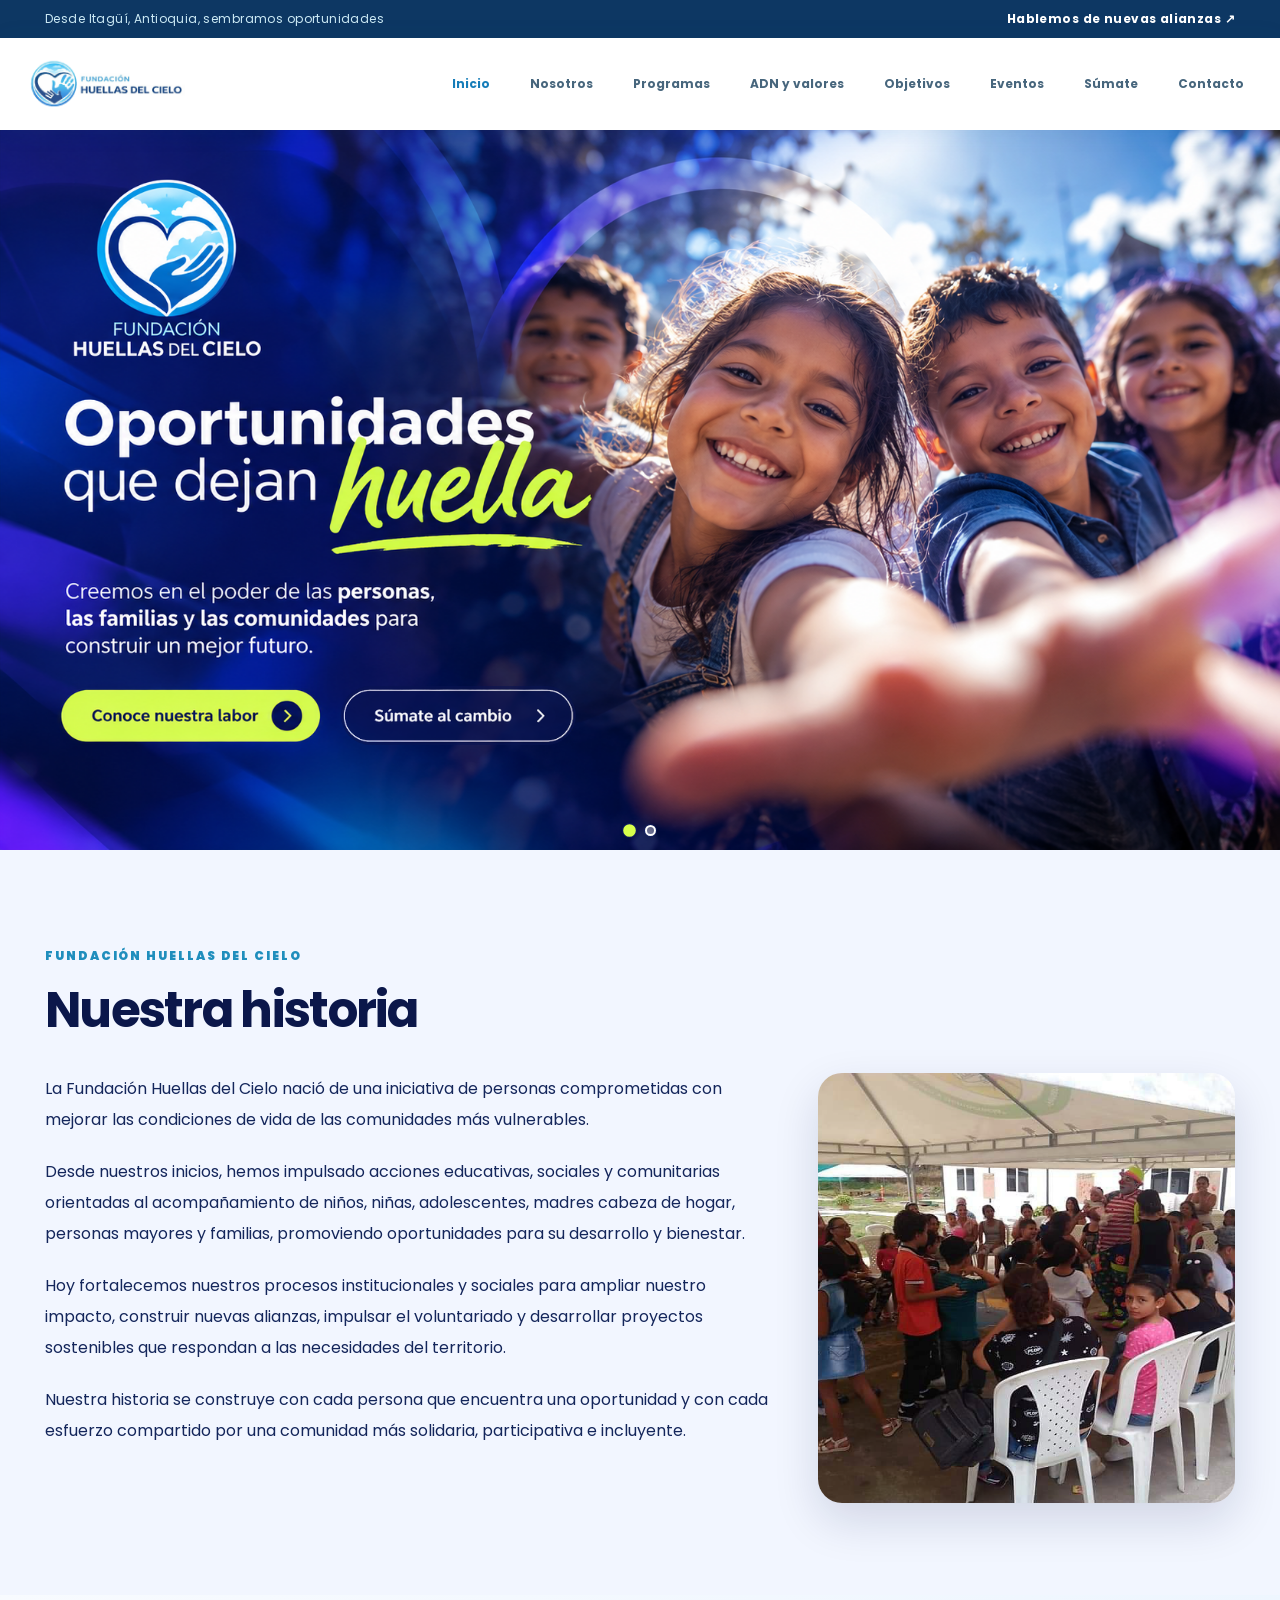
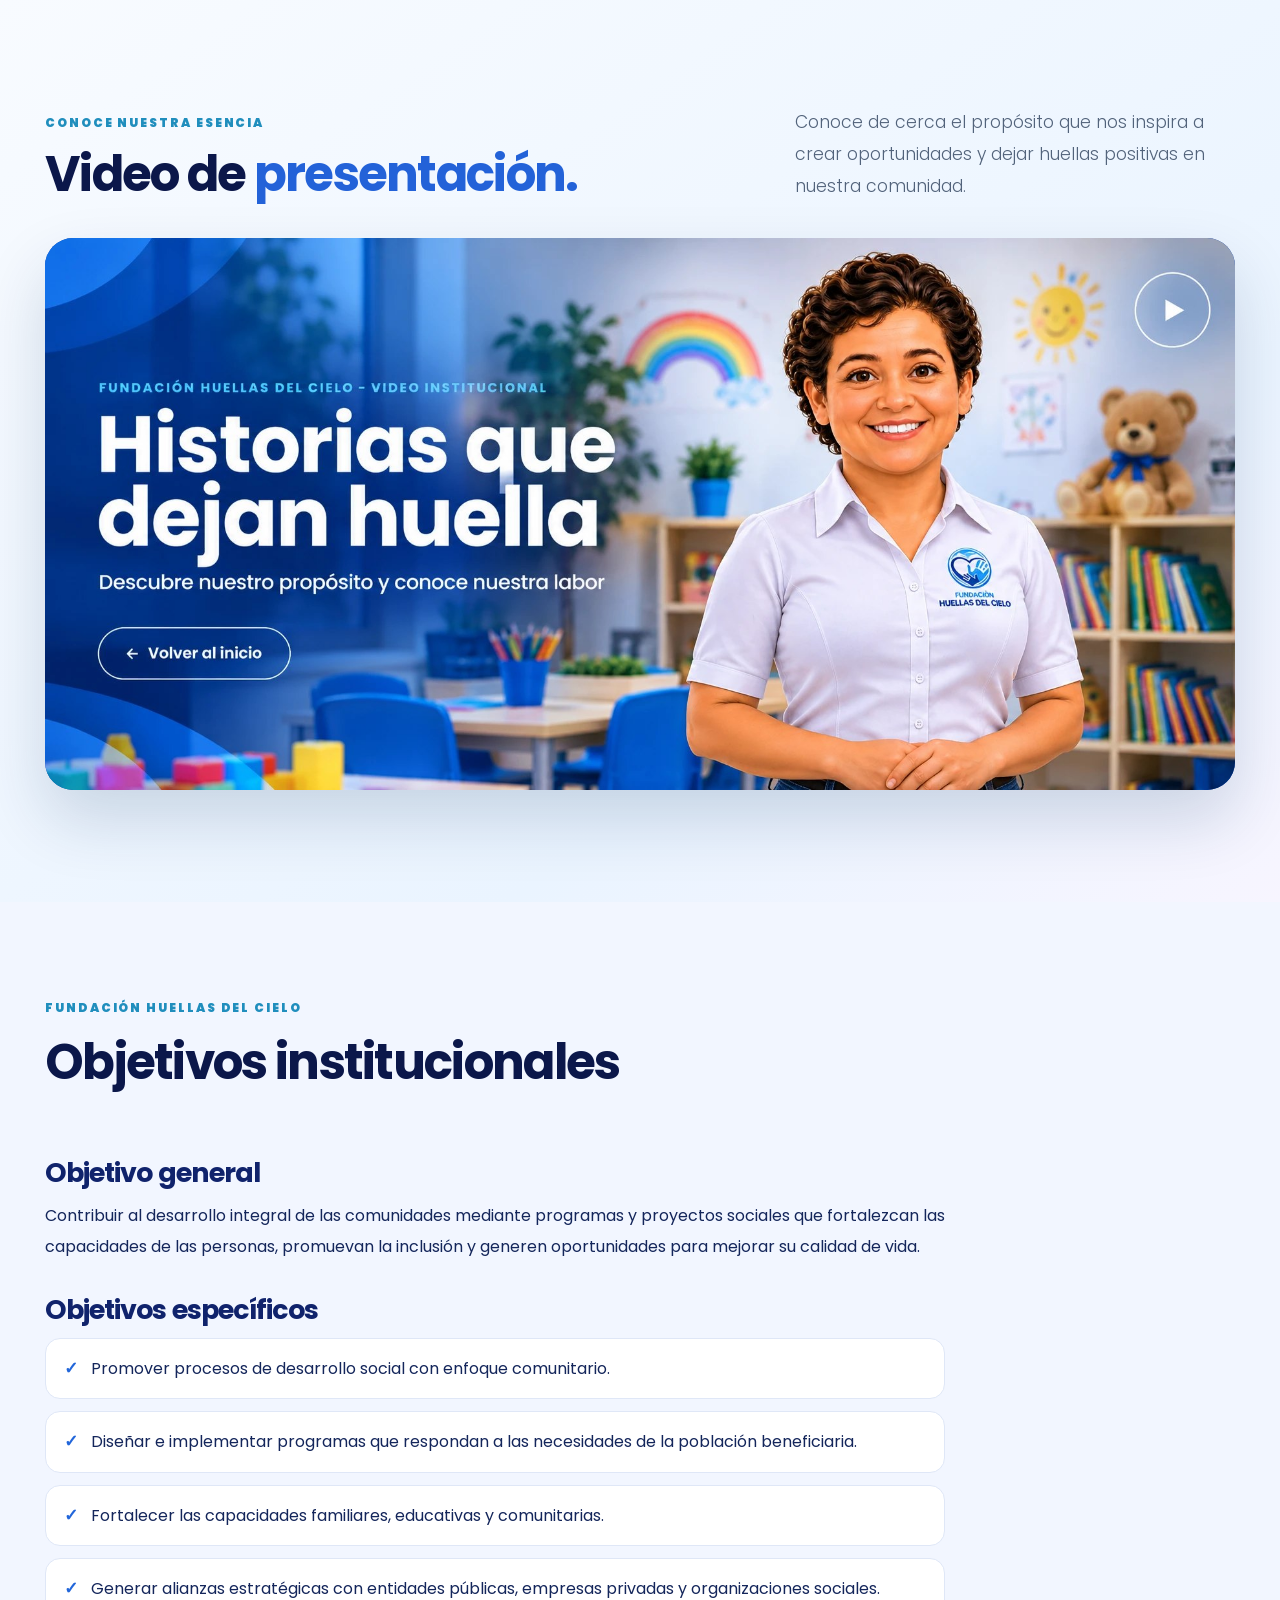
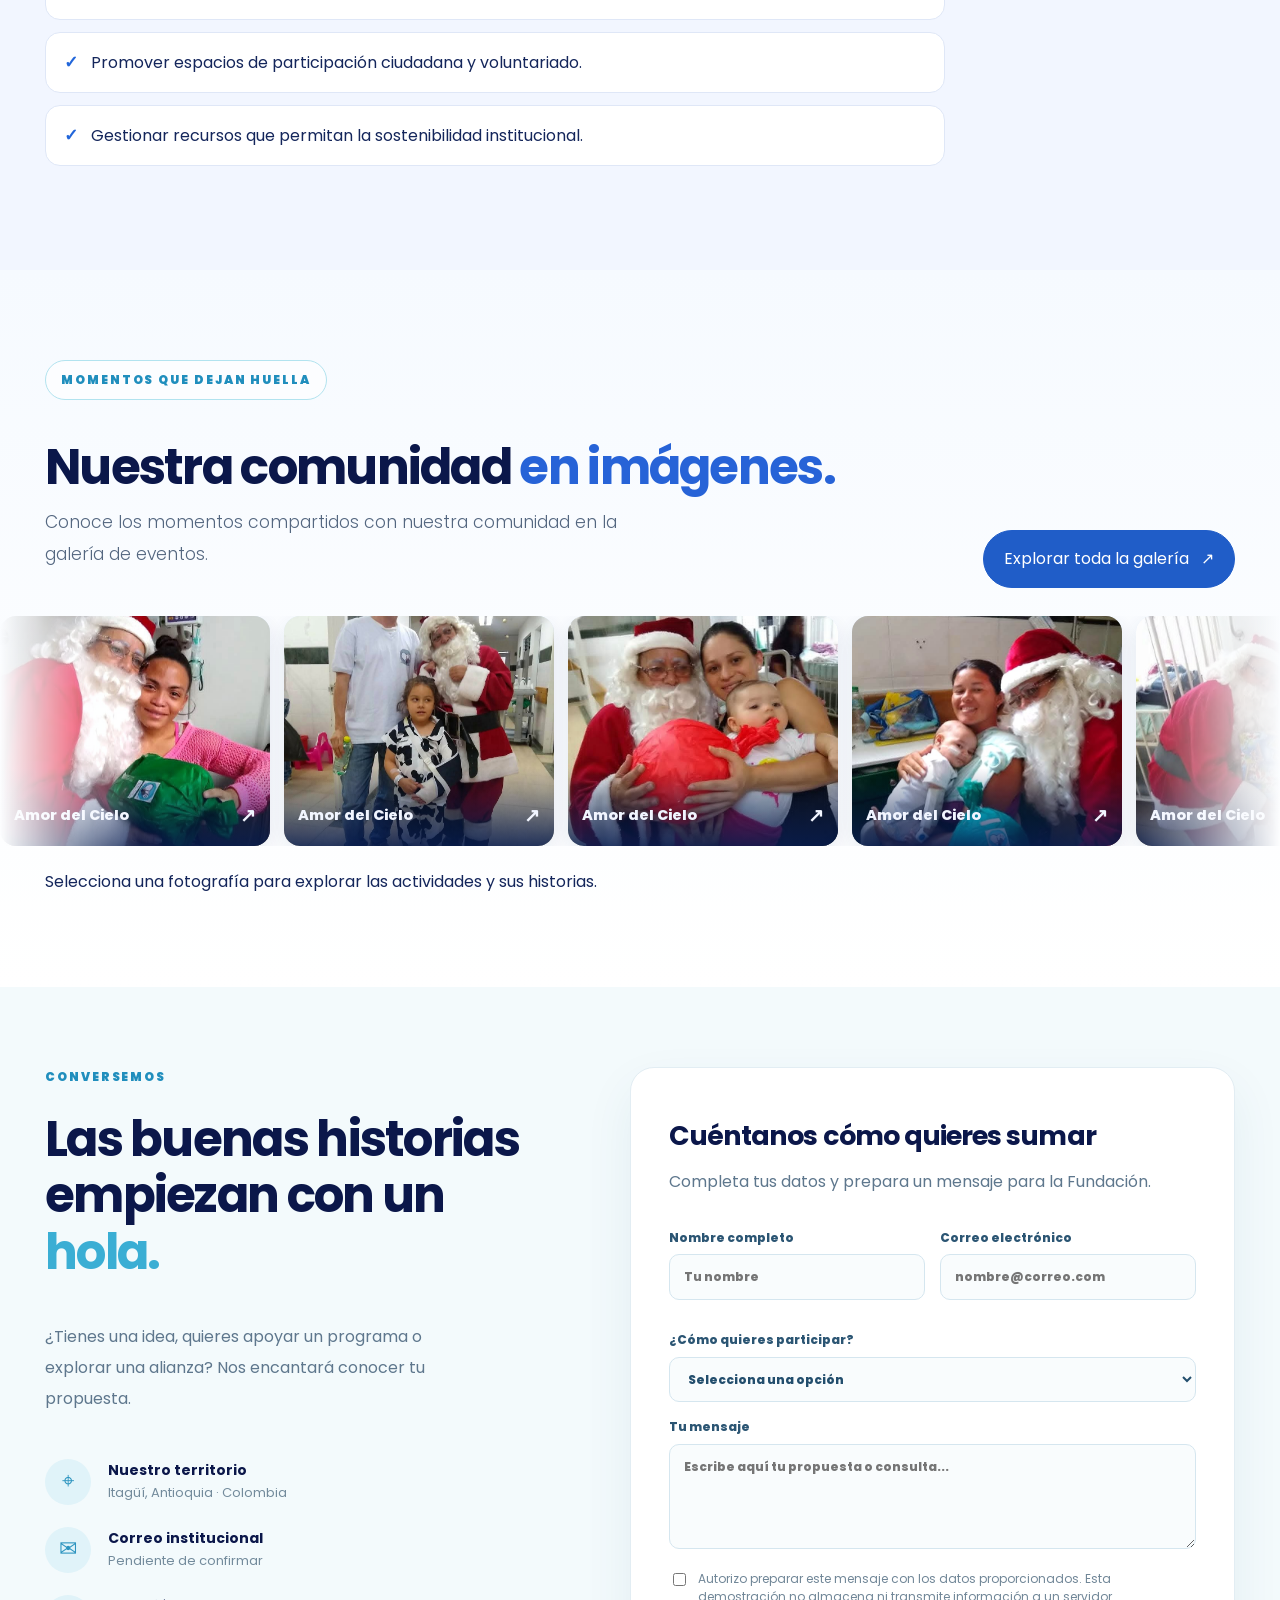
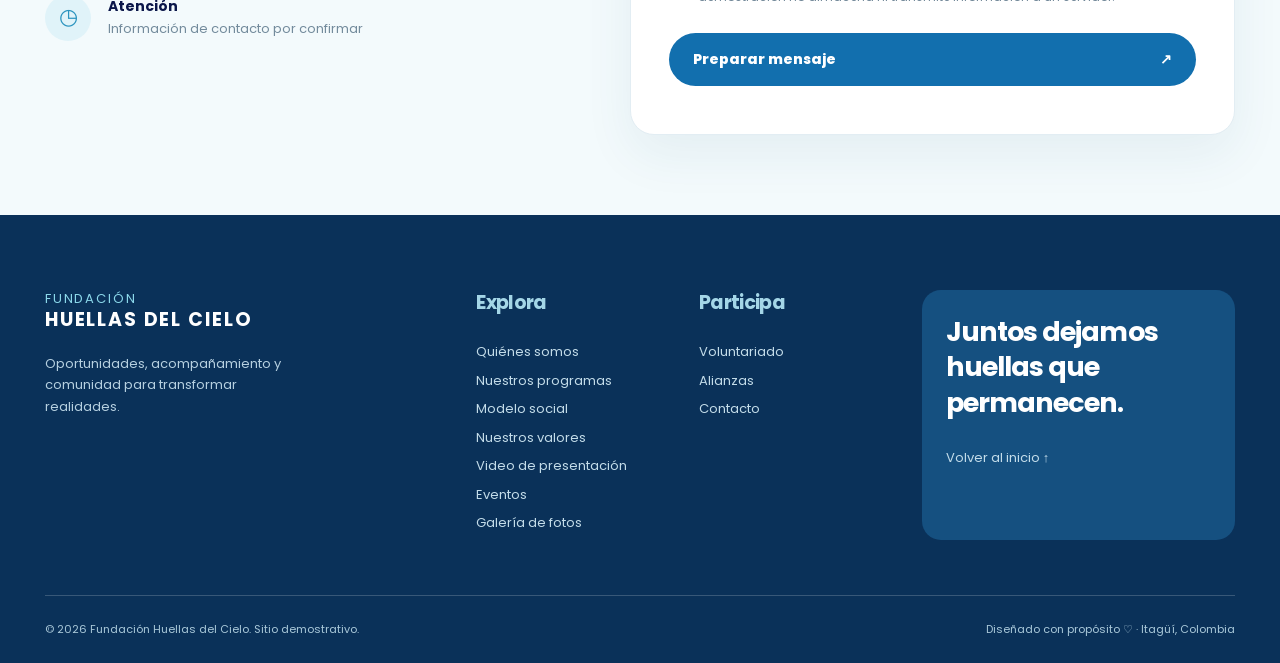
==== commit eaa31eac: "Quitar números de los títulos y las estrellas Se eliminan los prefijos numéricos ("02 / ", "EVENTO 0" ====
--- a/index.html
+++ b/index.html
@@ -1,3 +1,3 @@
 <!DOCTYPE html>
 
-<html lang="es"><head><meta charset="utf-8"/><meta content="width=device-width,initial-scale=1" name="viewport"/><meta content="#0b174a" name="theme-color"/><meta content="Fundación Huellas del Cielo: inclusión, bienestar y oportunidades en Itagüí, Antioquia." name="description"/><title>Inicio | Fundación Huellas del Cielo</title><link href="assets/css/estilos.css?v=20261119c" rel="stylesheet"/><link href="assets/css/institucional.css?v=20261119c" rel="stylesheet"/><link href="assets/css/experiencias.css?v=20261119c" rel="stylesheet"/><link href="assets/css/refinamientos.css?v=20261119c" rel="stylesheet"/><link href="https://fonts.googleapis.com" rel="preconnect"/><link crossorigin="anonymous" href="https://fonts.gstatic.com" rel="preconnect"/><link href="https://fonts.googleapis.com/css2?family=Montserrat:wght@300;400;800&amp;family=Poppins:wght@300;400;700&amp;display=swap" rel="stylesheet"/><link href="assets/css/tipografia-unificada.css?v=20261119c" rel="stylesheet"/></head><body><a class="skip" href="#contenido">Saltar al contenido</a><div class="topline"><span>Desde Itagüí, Antioquia, sembramos oportunidades</span><a href="index.html#contacto">Hablemos de nuevas alianzas ↗</a></div><header class="header"><a aria-label="Fundación Huellas del Cielo, inicio" class="brand" href="index.html"><img class="brand-logo" alt="Fundación Huellas del Cielo" src="assets/img/logo-original-Horizontal.png" width="180" height="56"/></a><button aria-expanded="false" aria-label="Abrir menú" class="menu-toggle">☰</button><nav aria-label="Menú principal" class="nav"><a class="navlink active" href="index.html">Inicio</a><a class="navlink" href="nosotros.html">Nosotros</a><a class="navlink" href="programas.html">Programas</a><a class="navlink" href="adn-valores.html">ADN y valores</a><a class="navlink" href="index.html#objetivos">Objetivos</a><a class="navlink" href="eventos.html">Eventos</a><a class="navlink" href="sumate.html">Súmate</a><a class="navlink" href="index.html#contacto">Contacto</a></nav></header><main id="contenido"><div aria-hidden="true" aria-label="Galería fotográfica de eventos" aria-modal="true" class="events-fullscreen" id="eventsFullscreen" role="dialog"><div class="events-fullscreen-bar"><div><span class="eyebrow">FUNDACIÓN HUELLAS DEL CIELO</span><h2>Galería de eventos</h2></div><button aria-label="Cerrar galería" class="events-fullscreen-close" id="closeEventsGallery" type="button">✕ <span>Cerrar</span></button></div><div class="events-fullscreen-body" id="eventsFullscreenBody"><section class="events-fullscreen-group" id="evento-amor"><div class="events-group-heading"><span>REGISTRO FOTOGRÁFICO</span><h3>Amor del Cielo</h3><p>12 fotografías</p></div><div class="events-fullscreen-grid"><button aria-label="Ampliar fotografía 1 de Amor del Cielo" class="events-fullscreen-thumb" data-full-photo="assets/img/eventos/amor-01.jpg" data-photo-title="Amor del Cielo" type="button"><img alt="Amor del Cielo, fotografía 1" loading="lazy" src="assets/img/eventos/amor-01.jpg"/></button><button aria-label="Ampliar fotografía 2 de Amor del Cielo" class="events-fullscreen-thumb" data-full-photo="assets/img/eventos/amor-02.jpg" data-photo-title="Amor del Cielo" type="button"><img alt="Amor del Cielo, fotografía 2" loading="lazy" src="assets/img/eventos/amor-02.jpg"/></button><button aria-label="Ampliar fotografía 3 de Amor del Cielo" class="events-fullscreen-thumb" data-full-photo="assets/img/eventos/amor-03.jpg" data-photo-title="Amor del Cielo" type="button"><img alt="Amor del Cielo, fotografía 3" loading="lazy" src="assets/img/eventos/amor-03.jpg"/></button><button aria-label="Ampliar fotografía 4 de Amor del Cielo" class="events-fullscreen-thumb" data-full-photo="assets/img/eventos/amor-04.jpg" data-photo-title="Amor del Cielo" type="button"><img alt="Amor del Cielo, fotografía 4" loading="lazy" src="assets/img/eventos/amor-04.jpg"/></button><button aria-label="Ampliar fotografía 5 de Amor del Cielo" class="events-fullscreen-thumb" data-full-photo="assets/img/eventos/amor-05.jpg" data-photo-title="Amor del Cielo" type="button"><img alt="Amor del Cielo, fotografía 5" loading="lazy" src="assets/img/eventos/amor-05.jpg"/></button><button aria-label="Ampliar fotografía 6 de Amor del Cielo" class="events-fullscreen-thumb" data-full-photo="assets/img/eventos/amor-06.jpg" data-photo-title="Amor del Cielo" type="button"><img alt="Amor del Cielo, fotografía 6" loading="lazy" src="assets/img/eventos/amor-06.jpg"/></button><button aria-label="Ampliar fotografía 7 de Amor del Cielo" class="events-fullscreen-thumb" data-full-photo="assets/img/eventos/amor-07.jpg" data-photo-title="Amor del Cielo" type="button"><img alt="Amor del Cielo, fotografía 7" loading="lazy" src="assets/img/eventos/amor-07.jpg"/></button><button aria-label="Ampliar fotografía 8 de Amor del Cielo" class="events-fullscreen-thumb" data-full-photo="assets/img/eventos/amor-08.jpg" data-photo-title="Amor del Cielo" type="button"><img alt="Amor del Cielo, fotografía 8" loading="lazy" src="assets/img/eventos/amor-08.jpg"/></button><button aria-label="Ampliar fotografía 9 de Amor del Cielo" class="events-fullscreen-thumb" data-full-photo="assets/img/eventos/amor-09.jpg" data-photo-title="Amor del Cielo" type="button"><img alt="Amor del Cielo, fotografía 9" loading="lazy" src="assets/img/eventos/amor-09.jpg"/></button><button aria-label="Ampliar fotografía 10 de Amor del Cielo" class="events-fullscreen-thumb" data-full-photo="assets/img/eventos/amor-10.jpg" data-photo-title="Amor del Cielo" type="button"><img alt="Amor del Cielo, fotografía 10" loading="lazy" src="assets/img/eventos/amor-10.jpg"/></button><button aria-label="Ampliar fotografía 11 de Amor del Cielo" class="events-fullscreen-thumb" data-full-photo="assets/img/eventos/amor-11.jpg" data-photo-title="Amor del Cielo" type="button"><img alt="Amor del Cielo, fotografía 11" loading="lazy" src="assets/img/eventos/amor-11.jpg"/></button><button aria-label="Ampliar fotografía 12 de Amor del Cielo" class="events-fullscreen-thumb" data-full-photo="assets/img/eventos/amor-12.jpg" data-photo-title="Amor del Cielo" type="button"><img alt="Amor del Cielo, fotografía 12" loading="lazy" src="assets/img/eventos/amor-12.jpg"/></button></div></section><section class="events-fullscreen-group" id="evento-sonrisas"><div class="events-group-heading"><span>REGISTRO FOTOGRÁFICO</span><h3>Huellas con Sonrisas</h3><p>20 fotografías</p></div><div class="events-fullscreen-grid"><button aria-label="Ampliar fotografía 1 de Huellas con Sonrisas" class="events-fullscreen-thumb" data-full-photo="assets/img/eventos/sonrisas-01.jpg" data-photo-title="Huellas con Sonrisas" type="button"><img alt="Huellas con Sonrisas, fotografía 1" loading="lazy" src="assets/img/eventos/sonrisas-01.jpg"/></button><button aria-label="Ampliar fotografía 2 de Huellas con Sonrisas" class="events-fullscreen-thumb" data-full-photo="assets/img/eventos/sonrisas-02.jpg" data-photo-title="Huellas con Sonrisas" type="button"><img alt="Huellas con Sonrisas, fotografía 2" loading="lazy" src="assets/img/eventos/sonrisas-02.jpg"/></button><button aria-label="Ampliar fotografía 3 de Huellas con Sonrisas" class="events-fullscreen-thumb" data-full-photo="assets/img/eventos/sonrisas-03.jpg" data-photo-title="Huellas con Sonrisas" type="button"><img alt="Huellas con Sonrisas, fotografía 3" loading="lazy" src="assets/img/eventos/sonrisas-03.jpg"/></button><button aria-label="Ampliar fotografía 4 de Huellas con Sonrisas" class="events-fullscreen-thumb" data-full-photo="assets/img/eventos/sonrisas-04.jpg" data-photo-title="Huellas con Sonrisas" type="button"><img alt="Huellas con Sonrisas, fotografía 4" loading="lazy" src="assets/img/eventos/sonrisas-04.jpg"/></button><button aria-label="Ampliar fotografía 5 de Huellas con Sonrisas" class="events-fullscreen-thumb" data-full-photo="assets/img/eventos/sonrisas-05.jpg" data-photo-title="Huellas con Sonrisas" type="button"><img alt="Huellas con Sonrisas, fotografía 5" loading="lazy" src="assets/img/eventos/sonrisas-05.jpg"/></button><button aria-label="Ampliar fotografía 6 de Huellas con Sonrisas" class="events-fullscreen-thumb" data-full-photo="assets/img/eventos/sonrisas-06.jpg" data-photo-title="Huellas con Sonrisas" type="button"><img alt="Huellas con Sonrisas, fotografía 6" loading="lazy" src="assets/img/eventos/sonrisas-06.jpg"/></button><button aria-label="Ampliar fotografía 7 de Huellas con Sonrisas" class="events-fullscreen-thumb" data-full-photo="assets/img/eventos/sonrisas-07.jpg" data-photo-title="Huellas con Sonrisas" type="button"><img alt="Huellas con Sonrisas, fotografía 7" loading="lazy" src="assets/img/eventos/sonrisas-07.jpg"/></button><button aria-label="Ampliar fotografía 8 de Huellas con Sonrisas" class="events-fullscreen-thumb" data-full-photo="assets/img/eventos/sonrisas-08.jpg" data-photo-title="Huellas con Sonrisas" type="button"><img alt="Huellas con Sonrisas, fotografía 8" loading="lazy" src="assets/img/eventos/sonrisas-08.jpg"/></button><button aria-label="Ampliar fotografía 9 de Huellas con Sonrisas" class="events-fullscreen-thumb" data-full-photo="assets/img/eventos/sonrisas-09.jpg" data-photo-title="Huellas con Sonrisas" type="button"><img alt="Huellas con Sonrisas, fotografía 9" loading="lazy" src="assets/img/eventos/sonrisas-09.jpg"/></button><button aria-label="Ampliar fotografía 10 de Huellas con Sonrisas" class="events-fullscreen-thumb" data-full-photo="assets/img/eventos/sonrisas-10.jpg" data-photo-title="Huellas con Sonrisas" type="button"><img alt="Huellas con Sonrisas, fotografía 10" loading="lazy" src="assets/img/eventos/sonrisas-10.jpg"/></button><button aria-label="Ampliar fotografía 11 de Huellas con Sonrisas" class="events-fullscreen-thumb" data-full-photo="assets/img/eventos/sonrisas-11.jpg" data-photo-title="Huellas con Sonrisas" type="button"><img alt="Huellas con Sonrisas, fotografía 11" loading="lazy" src="assets/img/eventos/sonrisas-11.jpg"/></button><button aria-label="Ampliar fotografía 12 de Huellas con Sonrisas" class="events-fullscreen-thumb" data-full-photo="assets/img/eventos/sonrisas-12.jpg" data-photo-title="Huellas con Sonrisas" type="button"><img alt="Huellas con Sonrisas, fotografía 12" loading="lazy" src="assets/img/eventos/sonrisas-12.jpg"/></button><button aria-label="Ampliar fotografía 13 de Huellas con Sonrisas" class="events-fullscreen-thumb" data-full-photo="assets/img/eventos/sonrisas-13.jpg" data-photo-title="Huellas con Sonrisas" type="button"><img alt="Huellas con Sonrisas, fotografía 13" loading="lazy" src="assets/img/eventos/sonrisas-13.jpg"/></button><button aria-label="Ampliar fotografía 14 de Huellas con Sonrisas" class="events-fullscreen-thumb" data-full-photo="assets/img/eventos/sonrisas-14.jpg" data-photo-title="Huellas con Sonrisas" type="button"><img alt="Huellas con Sonrisas, fotografía 14" loading="lazy" src="assets/img/eventos/sonrisas-14.jpg"/></button><button aria-label="Ampliar fotografía 15 de Huellas con Sonrisas" class="events-fullscreen-thumb" data-full-photo="assets/img/eventos/sonrisas-15.jpg" data-photo-title="Huellas con Sonrisas" type="button"><img alt="Huellas con Sonrisas, fotografía 15" loading="lazy" src="assets/img/eventos/sonrisas-15.jpg"/></button><button aria-label="Ampliar fotografía 16 de Huellas con Sonrisas" class="events-fullscreen-thumb" data-full-photo="assets/img/eventos/sonrisas-16.jpg" data-photo-title="Huellas con Sonrisas" type="button"><img alt="Huellas con Sonrisas, fotografía 16" loading="lazy" src="assets/img/eventos/sonrisas-16.jpg"/></button><button aria-label="Ampliar fotografía 17 de Huellas con Sonrisas" class="events-fullscreen-thumb" data-full-photo="assets/img/eventos/sonrisas-17.jpg" data-photo-title="Huellas con Sonrisas" type="button"><img alt="Huellas con Sonrisas, fotografía 17" loading="lazy" src="assets/img/eventos/sonrisas-17.jpg"/></button><button aria-label="Ampliar fotografía 18 de Huellas con Sonrisas" class="events-fullscreen-thumb" data-full-photo="assets/img/eventos/sonrisas-18.jpg" data-photo-title="Huellas con Sonrisas" type="button"><img alt="Huellas con Sonrisas, fotografía 18" loading="lazy" src="assets/img/eventos/sonrisas-18.jpg"/></button><button aria-label="Ampliar fotografía 19 de Huellas con Sonrisas" class="events-fullscreen-thumb" data-full-photo="assets/img/eventos/sonrisas-19.jpg" data-photo-title="Huellas con Sonrisas" type="button"><img alt="Huellas con Sonrisas, fotografía 19" loading="lazy" src="assets/img/eventos/sonrisas-19.jpg"/></button><button aria-label="Ampliar fotografía 20 de Huellas con Sonrisas" class="events-fullscreen-thumb" data-full-photo="assets/img/eventos/sonrisas-20.jpg" data-photo-title="Huellas con Sonrisas" type="button"><img alt="Huellas con Sonrisas, fotografía 20" loading="lazy" src="assets/img/eventos/sonrisas-20.jpg"/></button></div></section><section class="events-fullscreen-group" id="evento-financieras"><div class="events-group-heading"><span>REGISTRO FOTOGRÁFICO</span><h3>Huellas Financieras</h3><p>18 fotografías</p></div><div class="events-fullscreen-grid"><button aria-label="Ampliar fotografía 1 de Huellas Financieras" class="events-fullscreen-thumb" data-full-photo="assets/img/eventos/financieras-01.jpg" data-photo-title="Huellas Financieras" type="button"><img alt="Huellas Financieras, fotografía 1" loading="lazy" src="assets/img/eventos/financieras-01.jpg"/></button><button aria-label="Ampliar fotografía 2 de Huellas Financieras" class="events-fullscreen-thumb" data-full-photo="assets/img/eventos/financieras-02.jpg" data-photo-title="Huellas Financieras" type="button"><img alt="Huellas Financieras, fotografía 2" loading="lazy" src="assets/img/eventos/financieras-02.jpg"/></button><button aria-label="Ampliar fotografía 3 de Huellas Financieras" class="events-fullscreen-thumb" data-full-photo="assets/img/eventos/financieras-03.jpg" data-photo-title="Huellas Financieras" type="button"><img alt="Huellas Financieras, fotografía 3" loading="lazy" src="assets/img/eventos/financieras-03.jpg"/></button><button aria-label="Ampliar fotografía 4 de Huellas Financieras" class="events-fullscreen-thumb" data-full-photo="assets/img/eventos/financieras-04.jpg" data-photo-title="Huellas Financieras" type="button"><img alt="Huellas Financieras, fotografía 4" loading="lazy" src="assets/img/eventos/financieras-04.jpg"/></button><button aria-label="Ampliar fotografía 5 de Huellas Financieras" class="events-fullscreen-thumb" data-full-photo="assets/img/eventos/financieras-05.jpg" data-photo-title="Huellas Financieras" type="button"><img alt="Huellas Financieras, fotografía 5" loading="lazy" src="assets/img/eventos/financieras-05.jpg"/></button><button aria-label="Ampliar fotografía 6 de Huellas Financieras" class="events-fullscreen-thumb" data-full-photo="assets/img/eventos/financieras-06.jpg" data-photo-title="Huellas Financieras" type="button"><img alt="Huellas Financieras, fotografía 6" loading="lazy" src="assets/img/eventos/financieras-06.jpg"/></button><button aria-label="Ampliar fotografía 7 de Huellas Financieras" class="events-fullscreen-thumb" data-full-photo="assets/img/eventos/financieras-07.jpg" data-photo-title="Huellas Financieras" type="button"><img alt="Huellas Financieras, fotografía 7" loading="lazy" src="assets/img/eventos/financieras-07.jpg"/></button><button aria-label="Ampliar fotografía 8 de Huellas Financieras" class="events-fullscreen-thumb" data-full-photo="assets/img/eventos/financieras-08.jpg" data-photo-title="Huellas Financieras" type="button"><img alt="Huellas Financieras, fotografía 8" loading="lazy" src="assets/img/eventos/financieras-08.jpg"/></button><button aria-label="Ampliar fotografía 9 de Huellas Financieras" class="events-fullscreen-thumb" data-full-photo="assets/img/eventos/financieras-09.jpg" data-photo-title="Huellas Financieras" type="button"><img alt="Huellas Financieras, fotografía 9" loading="lazy" src="assets/img/eventos/financieras-09.jpg"/></button><button aria-label="Ampliar fotografía 10 de Huellas Financieras" class="events-fullscreen-thumb" data-full-photo="assets/img/eventos/financieras-10.jpg" data-photo-title="Huellas Financieras" type="button"><img alt="Huellas Financieras, fotografía 10" loading="lazy" src="assets/img/eventos/financieras-10.jpg"/></button><button aria-label="Ampliar fotografía 11 de Huellas Financieras" class="events-fullscreen-thumb" data-full-photo="assets/img/eventos/financieras-11.jpg" data-photo-title="Huellas Financieras" type="button"><img alt="Huellas Financieras, fotografía 11" loading="lazy" src="assets/img/eventos/financieras-11.jpg"/></button><button aria-label="Ampliar fotografía 12 de Huellas Financieras" class="events-fullscreen-thumb" data-full-photo="assets/img/eventos/financieras-12.jpg" data-photo-title="Huellas Financieras" type="button"><img alt="Huellas Financieras, fotografía 12" loading="lazy" src="assets/img/eventos/financieras-12.jpg"/></button><button aria-label="Ampliar fotografía 13 de Huellas Financieras" class="events-fullscreen-thumb" data-full-photo="assets/img/eventos/financieras-13.jpg" data-photo-title="Huellas Financieras" type="button"><img alt="Huellas Financieras, fotografía 13" loading="lazy" src="assets/img/eventos/financieras-13.jpg"/></button><button aria-label="Ampliar fotografía 14 de Huellas Financieras" class="events-fullscreen-thumb" data-full-photo="assets/img/eventos/financieras-14.jpg" data-photo-title="Huellas Financieras" type="button"><img alt="Huellas Financieras, fotografía 14" loading="lazy" src="assets/img/eventos/financieras-14.jpg"/></button><button aria-label="Ampliar fotografía 15 de Huellas Financieras" class="events-fullscreen-thumb" data-full-photo="assets/img/eventos/financieras-15.jpg" data-photo-title="Huellas Financieras" type="button"><img alt="Huellas Financieras, fotografía 15" loading="lazy" src="assets/img/eventos/financieras-15.jpg"/></button><button aria-label="Ampliar fotografía 16 de Huellas Financieras" class="events-fullscreen-thumb" data-full-photo="assets/img/eventos/financieras-16.jpg" data-photo-title="Huellas Financieras" type="button"><img alt="Huellas Financieras, fotografía 16" loading="lazy" src="assets/img/eventos/financieras-16.jpg"/></button><button aria-label="Ampliar fotografía 17 de Huellas Financieras" class="events-fullscreen-thumb" data-full-photo="assets/img/eventos/financieras-17.jpg" data-photo-title="Huellas Financieras" type="button"><img alt="Huellas Financieras, fotografía 17" loading="lazy" src="assets/img/eventos/financieras-17.jpg"/></button><button aria-label="Ampliar fotografía 18 de Huellas Financieras" class="events-fullscreen-thumb" data-full-photo="assets/img/eventos/financieras-18.jpg" data-photo-title="Huellas Financieras" type="button"><img alt="Huellas Financieras, fotografía 18" loading="lazy" src="assets/img/eventos/financieras-18.jpg"/></button></div></section><section class="events-fullscreen-group"><div class="events-group-heading"><span>MEMORIA DE ACTIVIDAD</span><h3>Enlatando Huellas</h3><p>Conoce esta actividad en nuestra página de eventos.</p><a class="events-open-button" href="eventos.html#enlatando">Ver actividad ↗</a></div></section></div></div><div aria-hidden="true" aria-label="Fotografía ampliada" aria-modal="true" class="event-photo-viewer" id="eventPhotoViewer" role="dialog"><button aria-label="Cerrar fotografía" id="eventPhotoClose" type="button">✕</button><button aria-label="Fotografía anterior" class="event-photo-arrow event-photo-prev" id="eventPhotoPrev" type="button">‹</button><figure><img alt="" id="eventPhotoLarge"/><figcaption id="eventPhotoCaption"></figcaption></figure><button aria-label="Fotografía siguiente" class="event-photo-arrow event-photo-next" id="eventPhotoNext" type="button">›</button></div><section aria-label="Banners principales" aria-roledescription="carrusel" class="hero hero-photo hero-slider" id="inicio"><div class="hs-viewport"><div class="hs-track" id="hsTrack"><div aria-label="1 de 2" aria-roledescription="diapositiva" class="hs-slide" role="group"><div class="hero-banner-wrap"><img alt="Fundación Huellas del Cielo. Oportunidades que dejan huella. Niñas y niños sonrientes, invitación a conocer nuestra labor y sumarse al cambio." class="hero-banner-image" height="928" src="assets/img/banner-principal.png" width="1648"/></div><div class="hero-m"><div class="hero-m-photo"><img alt="" height="941" src="assets/img/banner-fondo.jpg" width="882"/></div><div class="hero-m-copy"><img alt="Oportunidades que dejan huella" class="hero-m-title" height="218" src="assets/img/banner-titulo.png" width="708"/><img alt="Creemos en el poder de las personas, las familias y las comunidades para construir un mejor futuro." class="hero-m-text" height="107" src="assets/img/banner-texto.png" width="489"/></div></div></div><div aria-label="2 de 2" aria-roledescription="diapositiva" class="hs-slide hs-slide-2" role="group"><div class="hs2-photo"><img alt="Dos manos que se buscan bajo el sol, entre las nubes" height="462" src="assets/img/banner-psicosocial.jpg?v=20261119c" width="825"/></div><img alt="Fundación Huellas del Cielo" class="hs2-logo" height="242" src="assets/img/banner-logo.png?v=20261119c" width="253"/><div class="hs2-copy"><h2 class="hs2-title"><span class="hs2-l1">Juntos por una</span><span class="hs2-l2">transformación</span><span class="hs2-l3">psicosocial</span></h2></div></div></div></div><div class="hs-ctas"><a class="hs-cta hs-cta-labor" href="programas.html#programas"><img alt="Conoce nuestra labor" height="77" src="assets/img/banner-btn-labor.png" width="346"/></a><a class="hs-cta hs-cta-sumate" href="sumate.html"><img alt="Súmate al cambio" height="77" src="assets/img/banner-btn-sumate.png" width="308"/></a></div><div class="hs-dots"><button aria-label="Ver banner 1" class="hs-dot is-active" type="button"></button><button aria-label="Ver banner 2" class="hs-dot" type="button"></button></div></section><section class="section editorial-section editorial-alt" id="historia"><div class="container"><div class="editorial-head"><span class="section-kicker">02 / FUNDACIÓN HUELLAS DEL CIELO</span><h2>Nuestra historia</h2></div><div class="editorial-grid"><div class="editorial-content"><p>La Fundación Huellas del Cielo nació de una iniciativa de personas comprometidas con mejorar las condiciones de vida de las comunidades más vulnerables.</p><p>Desde nuestros inicios, hemos impulsado acciones educativas, sociales y comunitarias orientadas al acompañamiento de niños, niñas, adolescentes, madres cabeza de hogar, personas mayores y familias, promoviendo oportunidades para su desarrollo y bienestar.</p><p>Hoy fortalecemos nuestros procesos institucionales y sociales para ampliar nuestro impacto, construir nuevas alianzas, impulsar el voluntariado y desarrollar proyectos sostenibles que respondan a las necesidades del territorio.</p><p>Nuestra historia se construye con cada persona que encuentra una oportunidad y con cada esfuerzo compartido por una comunidad más solidaria, participativa e incluyente.</p></div><figure class="editorial-photo"><img alt="Imagen institucional de apoyo a la comunidad" loading="lazy" src="assets/img/accion-solidaria.png"/></figure></div></div></section><section aria-labelledby="video-title" class="feature-video section" id="video-presentacion"><div class="container"><div class="feature-video-heading"><div><span class="section-kicker">CONOCE NUESTRA ESENCIA</span><h2 id="video-title">Video de <em>presentación.</em></h2></div><p>Conoce de cerca el propósito que nos inspira a crear oportunidades y dejar huellas positivas en nuestra comunidad.</p></div><div class="video-cover-wrap"><button aria-label="Reproducir video de presentación de la Fundación" class="video-cover video-cover-img" id="openVideo" type="button"><img alt="Historias que dejan huella. Fundación Huellas del Cielo, video institucional: descubre nuestro propósito y conoce nuestra labor." class="video-cover-image" height="854" loading="lazy" src="assets/img/video-portada-historias.jpg" width="1840"/><span aria-hidden="true" class="video-play-ring"></span></button><a aria-label="Volver al inicio" class="video-back-hot" href="#inicio"></a></div></div></section><section class="section editorial-section editorial-alt" id="objetivos"><div class="container"><div class="editorial-head"><span class="section-kicker">08 / FUNDACIÓN HUELLAS DEL CIELO</span><h2>Objetivos institucionales</h2></div><div class="editorial-grid"><div class="editorial-content"><h3>Objetivo general</h3><p>Contribuir al desarrollo integral de las comunidades mediante programas y proyectos sociales que fortalezcan las capacidades de las personas, promuevan la inclusión y generen oportunidades para mejorar su calidad de vida.</p><h3>Objetivos específicos</h3><div class="pdf-bullet"><span>✓</span><p>Promover procesos de desarrollo social con enfoque comunitario.</p></div><div class="pdf-bullet"><span>✓</span><p>Diseñar e implementar programas que respondan a las necesidades de la población beneficiaria.</p></div><div class="pdf-bullet"><span>✓</span><p>Fortalecer las capacidades familiares, educativas y comunitarias.</p></div><div class="pdf-bullet"><span>✓</span><p>Generar alianzas estratégicas con entidades públicas, empresas privadas y organizaciones sociales.</p></div><div class="pdf-bullet"><span>✓</span><p>Promover espacios de participación ciudadana y voluntariado.</p></div><div class="pdf-bullet"><span>✓</span><p>Gestionar recursos que permitan la sostenibilidad institucional.</p></div></div></div></div></section><section aria-labelledby="momentos-title" class="section home-events" id="momentos-comunidad"><div class="container"><div class="home-events-head"><div><span class="eyebrow">✦ MOMENTOS QUE DEJAN HUELLA</span><h2 id="momentos-title">Nuestra comunidad <em>en imágenes.</em></h2><p>Conoce los momentos compartidos con nuestra comunidad en la galería de eventos.</p></div><button class="events-open-button" id="openEventsGallery" type="button">Explorar toda la galería <span aria-hidden="true">↗</span></button></div></div><div class="events-fade-rail"><div class="events-track" id="eventsTrack"><button aria-label="Abrir galería: Amor del Cielo" class="events-slide" data-event-open="0" type="button"><img alt="Amor del Cielo, fotografía 1" loading="lazy" src="assets/img/eventos/amor-01.jpg"/><span>Amor del Cielo<b aria-hidden="true">↗</b></span></button><button aria-label="Abrir galería: Amor del Cielo" class="events-slide" data-event-open="1" type="button"><img alt="Amor del Cielo, fotografía 2" loading="lazy" src="assets/img/eventos/amor-02.jpg"/><span>Amor del Cielo<b aria-hidden="true">↗</b></span></button><button aria-label="Abrir galería: Amor del Cielo" class="events-slide" data-event-open="2" type="button"><img alt="Amor del Cielo, fotografía 3" loading="lazy" src="assets/img/eventos/amor-03.jpg"/><span>Amor del Cielo<b aria-hidden="true">↗</b></span></button><button aria-label="Abrir galería: Amor del Cielo" class="events-slide" data-event-open="3" type="button"><img alt="Amor del Cielo, fotografía 4" loading="lazy" src="assets/img/eventos/amor-04.jpg"/><span>Amor del Cielo<b aria-hidden="true">↗</b></span></button><button aria-label="Abrir galería: Amor del Cielo" class="events-slide" data-event-open="4" type="button"><img alt="Amor del Cielo, fotografía 5" loading="lazy" src="assets/img/eventos/amor-05.jpg"/><span>Amor del Cielo<b aria-hidden="true">↗</b></span></button><button aria-label="Abrir galería: Amor del Cielo" class="events-slide" data-event-open="5" type="button"><img alt="Amor del Cielo, fotografía 6" loading="lazy" src="assets/img/eventos/amor-06.jpg"/><span>Amor del Cielo<b aria-hidden="true">↗</b></span></button><button aria-label="Abrir galería: Amor del Cielo" class="events-slide" data-event-open="6" type="button"><img alt="Amor del Cielo, fotografía 7" loading="lazy" src="assets/img/eventos/amor-07.jpg"/><span>Amor del Cielo<b aria-hidden="true">↗</b></span></button><button aria-label="Abrir galería: Amor del Cielo" class="events-slide" data-event-open="7" type="button"><img alt="Amor del Cielo, fotografía 8" loading="lazy" src="assets/img/eventos/amor-08.jpg"/><span>Amor del Cielo<b aria-hidden="true">↗</b></span></button><button aria-label="Abrir galería: Amor del Cielo" class="events-slide" data-event-open="8" type="button"><img alt="Amor del Cielo, fotografía 9" loading="lazy" src="assets/img/eventos/amor-09.jpg"/><span>Amor del Cielo<b aria-hidden="true">↗</b></span></button><button aria-label="Abrir galería: Amor del Cielo" class="events-slide" data-event-open="9" type="button"><img alt="Amor del Cielo, fotografía 10" loading="lazy" src="assets/img/eventos/amor-10.jpg"/><span>Amor del Cielo<b aria-hidden="true">↗</b></span></button><button aria-label="Abrir galería: Amor del Cielo" class="events-slide" data-event-open="10" type="button"><img alt="Amor del Cielo, fotografía 11" loading="lazy" src="assets/img/eventos/amor-11.jpg"/><span>Amor del Cielo<b aria-hidden="true">↗</b></span></button><button aria-label="Abrir galería: Amor del Cielo" class="events-slide" data-event-open="11" type="button"><img alt="Amor del Cielo, fotografía 12" loading="lazy" src="assets/img/eventos/amor-12.jpg"/><span>Amor del Cielo<b aria-hidden="true">↗</b></span></button><button aria-label="Abrir galería: Huellas con Sonrisas" class="events-slide" data-event-open="12" type="button"><img alt="Huellas con Sonrisas, fotografía 13" loading="lazy" src="assets/img/eventos/sonrisas-01.jpg"/><span>Huellas con Sonrisas<b aria-hidden="true">↗</b></span></button><button aria-label="Abrir galería: Huellas con Sonrisas" class="events-slide" data-event-open="13" type="button"><img alt="Huellas con Sonrisas, fotografía 14" loading="lazy" src="assets/img/eventos/sonrisas-02.jpg"/><span>Huellas con Sonrisas<b aria-hidden="true">↗</b></span></button><button aria-label="Abrir galería: Huellas con Sonrisas" class="events-slide" data-event-open="14" type="button"><img alt="Huellas con Sonrisas, fotografía 15" loading="lazy" src="assets/img/eventos/sonrisas-03.jpg"/><span>Huellas con Sonrisas<b aria-hidden="true">↗</b></span></button><button aria-label="Abrir galería: Huellas con Sonrisas" class="events-slide" data-event-open="15" type="button"><img alt="Huellas con Sonrisas, fotografía 16" loading="lazy" src="assets/img/eventos/sonrisas-04.jpg"/><span>Huellas con Sonrisas<b aria-hidden="true">↗</b></span></button><button aria-label="Abrir galería: Huellas con Sonrisas" class="events-slide" data-event-open="16" type="button"><img alt="Huellas con Sonrisas, fotografía 17" loading="lazy" src="assets/img/eventos/sonrisas-05.jpg"/><span>Huellas con Sonrisas<b aria-hidden="true">↗</b></span></button><button aria-label="Abrir galería: Huellas con Sonrisas" class="events-slide" data-event-open="17" type="button"><img alt="Huellas con Sonrisas, fotografía 18" loading="lazy" src="assets/img/eventos/sonrisas-06.jpg"/><span>Huellas con Sonrisas<b aria-hidden="true">↗</b></span></button><button aria-label="Abrir galería: Huellas con Sonrisas" class="events-slide" data-event-open="18" type="button"><img alt="Huellas con Sonrisas, fotografía 19" loading="lazy" src="assets/img/eventos/sonrisas-07.jpg"/><span>Huellas con Sonrisas<b aria-hidden="true">↗</b></span></button><button aria-label="Abrir galería: Huellas con Sonrisas" class="events-slide" data-event-open="19" type="button"><img alt="Huellas con Sonrisas, fotografía 20" loading="lazy" src="assets/img/eventos/sonrisas-08.jpg"/><span>Huellas con Sonrisas<b aria-hidden="true">↗</b></span></button><button aria-label="Abrir galería: Huellas con Sonrisas" class="events-slide" data-event-open="20" type="button"><img alt="Huellas con Sonrisas, fotografía 21" loading="lazy" src="assets/img/eventos/sonrisas-09.jpg"/><span>Huellas con Sonrisas<b aria-hidden="true">↗</b></span></button><button aria-label="Abrir galería: Huellas con Sonrisas" class="events-slide" data-event-open="21" type="button"><img alt="Huellas con Sonrisas, fotografía 22" loading="lazy" src="assets/img/eventos/sonrisas-10.jpg"/><span>Huellas con Sonrisas<b aria-hidden="true">↗</b></span></button><button aria-hidden="true" aria-label="Abrir galería: Amor del Cielo" class="events-slide" data-event-open="0" tabindex="-1" type="button"><img alt="Amor del Cielo, fotografía 1" loading="lazy" src="assets/img/eventos/amor-01.jpg"/><span>Amor del Cielo<b aria-hidden="true">↗</b></span></button><button aria-hidden="true" aria-label="Abrir galería: Amor del Cielo" class="events-slide" data-event-open="1" tabindex="-1" type="button"><img alt="Amor del Cielo, fotografía 2" loading="lazy" src="assets/img/eventos/amor-02.jpg"/><span>Amor del Cielo<b aria-hidden="true">↗</b></span></button><button aria-hidden="true" aria-label="Abrir galería: Amor del Cielo" class="events-slide" data-event-open="2" tabindex="-1" type="button"><img alt="Amor del Cielo, fotografía 3" loading="lazy" src="assets/img/eventos/amor-03.jpg"/><span>Amor del Cielo<b aria-hidden="true">↗</b></span></button><button aria-hidden="true" aria-label="Abrir galería: Amor del Cielo" class="events-slide" data-event-open="3" tabindex="-1" type="button"><img alt="Amor del Cielo, fotografía 4" loading="lazy" src="assets/img/eventos/amor-04.jpg"/><span>Amor del Cielo<b aria-hidden="true">↗</b></span></button><button aria-hidden="true" aria-label="Abrir galería: Amor del Cielo" class="events-slide" data-event-open="4" tabindex="-1" type="button"><img alt="Amor del Cielo, fotografía 5" loading="lazy" src="assets/img/eventos/amor-05.jpg"/><span>Amor del Cielo<b aria-hidden="true">↗</b></span></button><button aria-hidden="true" aria-label="Abrir galería: Amor del Cielo" class="events-slide" data-event-open="5" tabindex="-1" type="button"><img alt="Amor del Cielo, fotografía 6" loading="lazy" src="assets/img/eventos/amor-06.jpg"/><span>Amor del Cielo<b aria-hidden="true">↗</b></span></button><button aria-hidden="true" aria-label="Abrir galería: Amor del Cielo" class="events-slide" data-event-open="6" tabindex="-1" type="button"><img alt="Amor del Cielo, fotografía 7" loading="lazy" src="assets/img/eventos/amor-07.jpg"/><span>Amor del Cielo<b aria-hidden="true">↗</b></span></button><button aria-hidden="true" aria-label="Abrir galería: Amor del Cielo" class="events-slide" data-event-open="7" tabindex="-1" type="button"><img alt="Amor del Cielo, fotografía 8" loading="lazy" src="assets/img/eventos/amor-08.jpg"/><span>Amor del Cielo<b aria-hidden="true">↗</b></span></button><button aria-hidden="true" aria-label="Abrir galería: Amor del Cielo" class="events-slide" data-event-open="8" tabindex="-1" type="button"><img alt="Amor del Cielo, fotografía 9" loading="lazy" src="assets/img/eventos/amor-09.jpg"/><span>Amor del Cielo<b aria-hidden="true">↗</b></span></button><button aria-hidden="true" aria-label="Abrir galería: Amor del Cielo" class="events-slide" data-event-open="9" tabindex="-1" type="button"><img alt="Amor del Cielo, fotografía 10" loading="lazy" src="assets/img/eventos/amor-10.jpg"/><span>Amor del Cielo<b aria-hidden="true">↗</b></span></button><button aria-hidden="true" aria-label="Abrir galería: Amor del Cielo" class="events-slide" data-event-open="10" tabindex="-1" type="button"><img alt="Amor del Cielo, fotografía 11" loading="lazy" src="assets/img/eventos/amor-11.jpg"/><span>Amor del Cielo<b aria-hidden="true">↗</b></span></button><button aria-hidden="true" aria-label="Abrir galería: Amor del Cielo" class="events-slide" data-event-open="11" tabindex="-1" type="button"><img alt="Amor del Cielo, fotografía 12" loading="lazy" src="assets/img/eventos/amor-12.jpg"/><span>Amor del Cielo<b aria-hidden="true">↗</b></span></button><button aria-hidden="true" aria-label="Abrir galería: Huellas con Sonrisas" class="events-slide" data-event-open="12" tabindex="-1" type="button"><img alt="Huellas con Sonrisas, fotografía 13" loading="lazy" src="assets/img/eventos/sonrisas-01.jpg"/><span>Huellas con Sonrisas<b aria-hidden="true">↗</b></span></button><button aria-hidden="true" aria-label="Abrir galería: Huellas con Sonrisas" class="events-slide" data-event-open="13" tabindex="-1" type="button"><img alt="Huellas con Sonrisas, fotografía 14" loading="lazy" src="assets/img/eventos/sonrisas-02.jpg"/><span>Huellas con Sonrisas<b aria-hidden="true">↗</b></span></button><button aria-hidden="true" aria-label="Abrir galería: Huellas con Sonrisas" class="events-slide" data-event-open="14" tabindex="-1" type="button"><img alt="Huellas con Sonrisas, fotografía 15" loading="lazy" src="assets/img/eventos/sonrisas-03.jpg"/><span>Huellas con Sonrisas<b aria-hidden="true">↗</b></span></button><button aria-hidden="true" aria-label="Abrir galería: Huellas con Sonrisas" class="events-slide" data-event-open="15" tabindex="-1" type="button"><img alt="Huellas con Sonrisas, fotografía 16" loading="lazy" src="assets/img/eventos/sonrisas-04.jpg"/><span>Huellas con Sonrisas<b aria-hidden="true">↗</b></span></button><button aria-hidden="true" aria-label="Abrir galería: Huellas con Sonrisas" class="events-slide" data-event-open="16" tabindex="-1" type="button"><img alt="Huellas con Sonrisas, fotografía 17" loading="lazy" src="assets/img/eventos/sonrisas-05.jpg"/><span>Huellas con Sonrisas<b aria-hidden="true">↗</b></span></button><button aria-hidden="true" aria-label="Abrir galería: Huellas con Sonrisas" class="events-slide" data-event-open="17" tabindex="-1" type="button"><img alt="Huellas con Sonrisas, fotografía 18" loading="lazy" src="assets/img/eventos/sonrisas-06.jpg"/><span>Huellas con Sonrisas<b aria-hidden="true">↗</b></span></button><button aria-hidden="true" aria-label="Abrir galería: Huellas con Sonrisas" class="events-slide" data-event-open="18" tabindex="-1" type="button"><img alt="Huellas con Sonrisas, fotografía 19" loading="lazy" src="assets/img/eventos/sonrisas-07.jpg"/><span>Huellas con Sonrisas<b aria-hidden="true">↗</b></span></button><button aria-hidden="true" aria-label="Abrir galería: Huellas con Sonrisas" class="events-slide" data-event-open="19" tabindex="-1" type="button"><img alt="Huellas con Sonrisas, fotografía 20" loading="lazy" src="assets/img/eventos/sonrisas-08.jpg"/><span>Huellas con Sonrisas<b aria-hidden="true">↗</b></span></button><button aria-hidden="true" aria-label="Abrir galería: Huellas con Sonrisas" class="events-slide" data-event-open="20" tabindex="-1" type="button"><img alt="Huellas con Sonrisas, fotografía 21" loading="lazy" src="assets/img/eventos/sonrisas-09.jpg"/><span>Huellas con Sonrisas<b aria-hidden="true">↗</b></span></button><button aria-hidden="true" aria-label="Abrir galería: Huellas con Sonrisas" class="events-slide" data-event-open="21" tabindex="-1" type="button"><img alt="Huellas con Sonrisas, fotografía 22" loading="lazy" src="assets/img/eventos/sonrisas-10.jpg"/><span>Huellas con Sonrisas<b aria-hidden="true">↗</b></span></button></div></div><div class="container events-footnote">Selecciona una fotografía para explorar las actividades y sus historias.</div></section><section class="contact section" id="contacto"><div class="container contact-grid"><div class="contact-copy"><div class="section-kicker">07 / CONVERSEMOS</div><h2>Las buenas historias empiezan con un <em>hola.</em></h2><p>¿Tienes una idea, quieres apoyar un programa o explorar una alianza? Nos encantará conocer tu propuesta.</p><div class="contact-info"><div><span>⌖</span><div><strong>Nuestro territorio</strong><small>Itagüí, Antioquia · Colombia</small></div></div><div><span>✉</span><div><strong>Correo institucional</strong><small>Pendiente de confirmar</small></div></div><div><span>◷</span><div><strong>Atención</strong><small>Información de contacto por confirmar</small></div></div></div></div><form class="contact-form" id="contactForm"><div class="form-head"><span>✦</span><h3>Cuéntanos cómo quieres sumar</h3><p>Completa tus datos y prepara un mensaje para la Fundación.</p></div><div class="form-row"><label>Nombre completo<input maxlength="90" name="nombre" placeholder="Tu nombre" required=""/></label><label>Correo electrónico<input name="correo" placeholder="nombre@correo.com" required="" type="email"/></label></div><label>¿Cómo quieres participar?<select id="interest" name="interes" required=""><option value="">Selecciona una opción</option><option>Voluntariado</option><option>Alianza empresarial</option><option>Donación o apoyo en especie</option><option>Información general</option></select></label><label>Tu mensaje<textarea maxlength="1200" name="mensaje" placeholder="Escribe aquí tu propuesta o consulta..." required="" rows="4"></textarea></label><label class="consent"><input required="" type="checkbox"/><span>Autorizo preparar este mensaje con los datos proporcionados. Esta demostración no almacena ni transmite información a un servidor.</span></label><button class="btn btn-primary form-submit" type="submit">Preparar mensaje <span>↗</span></button><p aria-live="polite" class="form-message" id="formMessage"></p></form></div></section></main><footer class="footer"><div class="container"><div class="footer-top"><div><a class="footer-brand" href="index.html#inicio">FUNDACIÓN<br/><strong>HUELLAS DEL CIELO</strong></a><p>Oportunidades, acompañamiento y comunidad para transformar realidades.</p></div><div><h4>Explora</h4><a href="nosotros.html#quienes">Quiénes somos</a><a href="programas.html#programas">Nuestros programas</a><a href="programas.html#modelo">Modelo social</a><a href="adn-valores.html#valores">Nuestros valores</a><a href="index.html#video-presentacion">Video de presentación</a><a href="eventos.html">Eventos</a><a href="nosotros.html#galeria-fotos">Galería de fotos</a></div><div><h4>Participa</h4><a href="sumate.html#sumate">Voluntariado</a><a href="sumate.html#sumate">Alianzas</a><a href="index.html#contacto">Contacto</a></div><div class="footer-message"><span>✦</span><h3>Juntos dejamos huellas que permanecen.</h3><a href="index.html#inicio">Volver al inicio ↑</a></div></div><div class="footer-bottom"><span>© <span id="year"></span> Fundación Huellas del Cielo. Sitio demostrativo.</span><span>Diseñado con propósito ♡ · Itagüí, Colombia</span></div></div></footer><div aria-live="polite" class="toast" id="toast" role="status"></div><script src="assets/js/interacciones.js?v=20261119c"></script><div aria-hidden="true" aria-labelledby="videoDialogTitle" aria-modal="true" class="media-dialog" id="videoDialog" role="dialog"><div class="media-dialog-backdrop" data-close-video=""></div><div class="media-dialog-panel video-dialog-panel"><div class="media-dialog-header"><span id="videoDialogTitle">Video de presentación · Fundación Huellas del Cielo</span><button aria-label="Cerrar video" class="media-close" id="closeVideo" type="button">×</button></div><video controls="" id="institutionalVideo" playsinline="" preload="metadata"><source src="assets/video/presentacion.mp4" type="video/mp4"/>Tu navegador no admite la reproducción de este video.</video></div></div><script src="assets/js/experiencias.js?v=20261119c"></script><script defer="True" src="assets/js/carrusel-eventos.js?v=20261119c"></script><script defer src="assets/js/slider-banner.js?v=20261119c"></script></body></html>+<html lang="es"><head><meta charset="utf-8"/><meta content="width=device-width,initial-scale=1" name="viewport"/><meta content="#0b174a" name="theme-color"/><meta content="Fundación Huellas del Cielo: inclusión, bienestar y oportunidades en Itagüí, Antioquia." name="description"/><title>Inicio | Fundación Huellas del Cielo</title><link href="assets/css/estilos.css?v=20261119c" rel="stylesheet"/><link href="assets/css/institucional.css?v=20261119c" rel="stylesheet"/><link href="assets/css/experiencias.css?v=20261119c" rel="stylesheet"/><link href="assets/css/refinamientos.css?v=20261119c" rel="stylesheet"/><link href="https://fonts.googleapis.com" rel="preconnect"/><link crossorigin="anonymous" href="https://fonts.gstatic.com" rel="preconnect"/><link href="https://fonts.googleapis.com/css2?family=Montserrat:wght@300;400;800&amp;family=Poppins:wght@300;400;700&amp;display=swap" rel="stylesheet"/><link href="assets/css/tipografia-unificada.css?v=20261119c" rel="stylesheet"/></head><body><a class="skip" href="#contenido">Saltar al contenido</a><div class="topline"><span>Desde Itagüí, Antioquia, sembramos oportunidades</span><a href="index.html#contacto">Hablemos de nuevas alianzas ↗</a></div><header class="header"><a aria-label="Fundación Huellas del Cielo, inicio" class="brand" href="index.html"><img class="brand-logo" alt="Fundación Huellas del Cielo" src="assets/img/logo-original-Horizontal.png" width="180" height="56"/></a><button aria-expanded="false" aria-label="Abrir menú" class="menu-toggle">☰</button><nav aria-label="Menú principal" class="nav"><a class="navlink active" href="index.html">Inicio</a><a class="navlink" href="nosotros.html">Nosotros</a><a class="navlink" href="programas.html">Programas</a><a class="navlink" href="adn-valores.html">ADN y valores</a><a class="navlink" href="index.html#objetivos">Objetivos</a><a class="navlink" href="eventos.html">Eventos</a><a class="navlink" href="sumate.html">Súmate</a><a class="navlink" href="index.html#contacto">Contacto</a></nav></header><main id="contenido"><div aria-hidden="true" aria-label="Galería fotográfica de eventos" aria-modal="true" class="events-fullscreen" id="eventsFullscreen" role="dialog"><div class="events-fullscreen-bar"><div><span class="eyebrow">FUNDACIÓN HUELLAS DEL CIELO</span><h2>Galería de eventos</h2></div><button aria-label="Cerrar galería" class="events-fullscreen-close" id="closeEventsGallery" type="button">✕ <span>Cerrar</span></button></div><div class="events-fullscreen-body" id="eventsFullscreenBody"><section class="events-fullscreen-group" id="evento-amor"><div class="events-group-heading"><span>REGISTRO FOTOGRÁFICO</span><h3>Amor del Cielo</h3><p>12 fotografías</p></div><div class="events-fullscreen-grid"><button aria-label="Ampliar fotografía 1 de Amor del Cielo" class="events-fullscreen-thumb" data-full-photo="assets/img/eventos/amor-01.jpg" data-photo-title="Amor del Cielo" type="button"><img alt="Amor del Cielo, fotografía 1" loading="lazy" src="assets/img/eventos/amor-01.jpg"/></button><button aria-label="Ampliar fotografía 2 de Amor del Cielo" class="events-fullscreen-thumb" data-full-photo="assets/img/eventos/amor-02.jpg" data-photo-title="Amor del Cielo" type="button"><img alt="Amor del Cielo, fotografía 2" loading="lazy" src="assets/img/eventos/amor-02.jpg"/></button><button aria-label="Ampliar fotografía 3 de Amor del Cielo" class="events-fullscreen-thumb" data-full-photo="assets/img/eventos/amor-03.jpg" data-photo-title="Amor del Cielo" type="button"><img alt="Amor del Cielo, fotografía 3" loading="lazy" src="assets/img/eventos/amor-03.jpg"/></button><button aria-label="Ampliar fotografía 4 de Amor del Cielo" class="events-fullscreen-thumb" data-full-photo="assets/img/eventos/amor-04.jpg" data-photo-title="Amor del Cielo" type="button"><img alt="Amor del Cielo, fotografía 4" loading="lazy" src="assets/img/eventos/amor-04.jpg"/></button><button aria-label="Ampliar fotografía 5 de Amor del Cielo" class="events-fullscreen-thumb" data-full-photo="assets/img/eventos/amor-05.jpg" data-photo-title="Amor del Cielo" type="button"><img alt="Amor del Cielo, fotografía 5" loading="lazy" src="assets/img/eventos/amor-05.jpg"/></button><button aria-label="Ampliar fotografía 6 de Amor del Cielo" class="events-fullscreen-thumb" data-full-photo="assets/img/eventos/amor-06.jpg" data-photo-title="Amor del Cielo" type="button"><img alt="Amor del Cielo, fotografía 6" loading="lazy" src="assets/img/eventos/amor-06.jpg"/></button><button aria-label="Ampliar fotografía 7 de Amor del Cielo" class="events-fullscreen-thumb" data-full-photo="assets/img/eventos/amor-07.jpg" data-photo-title="Amor del Cielo" type="button"><img alt="Amor del Cielo, fotografía 7" loading="lazy" src="assets/img/eventos/amor-07.jpg"/></button><button aria-label="Ampliar fotografía 8 de Amor del Cielo" class="events-fullscreen-thumb" data-full-photo="assets/img/eventos/amor-08.jpg" data-photo-title="Amor del Cielo" type="button"><img alt="Amor del Cielo, fotografía 8" loading="lazy" src="assets/img/eventos/amor-08.jpg"/></button><button aria-label="Ampliar fotografía 9 de Amor del Cielo" class="events-fullscreen-thumb" data-full-photo="assets/img/eventos/amor-09.jpg" data-photo-title="Amor del Cielo" type="button"><img alt="Amor del Cielo, fotografía 9" loading="lazy" src="assets/img/eventos/amor-09.jpg"/></button><button aria-label="Ampliar fotografía 10 de Amor del Cielo" class="events-fullscreen-thumb" data-full-photo="assets/img/eventos/amor-10.jpg" data-photo-title="Amor del Cielo" type="button"><img alt="Amor del Cielo, fotografía 10" loading="lazy" src="assets/img/eventos/amor-10.jpg"/></button><button aria-label="Ampliar fotografía 11 de Amor del Cielo" class="events-fullscreen-thumb" data-full-photo="assets/img/eventos/amor-11.jpg" data-photo-title="Amor del Cielo" type="button"><img alt="Amor del Cielo, fotografía 11" loading="lazy" src="assets/img/eventos/amor-11.jpg"/></button><button aria-label="Ampliar fotografía 12 de Amor del Cielo" class="events-fullscreen-thumb" data-full-photo="assets/img/eventos/amor-12.jpg" data-photo-title="Amor del Cielo" type="button"><img alt="Amor del Cielo, fotografía 12" loading="lazy" src="assets/img/eventos/amor-12.jpg"/></button></div></section><section class="events-fullscreen-group" id="evento-sonrisas"><div class="events-group-heading"><span>REGISTRO FOTOGRÁFICO</span><h3>Huellas con Sonrisas</h3><p>20 fotografías</p></div><div class="events-fullscreen-grid"><button aria-label="Ampliar fotografía 1 de Huellas con Sonrisas" class="events-fullscreen-thumb" data-full-photo="assets/img/eventos/sonrisas-01.jpg" data-photo-title="Huellas con Sonrisas" type="button"><img alt="Huellas con Sonrisas, fotografía 1" loading="lazy" src="assets/img/eventos/sonrisas-01.jpg"/></button><button aria-label="Ampliar fotografía 2 de Huellas con Sonrisas" class="events-fullscreen-thumb" data-full-photo="assets/img/eventos/sonrisas-02.jpg" data-photo-title="Huellas con Sonrisas" type="button"><img alt="Huellas con Sonrisas, fotografía 2" loading="lazy" src="assets/img/eventos/sonrisas-02.jpg"/></button><button aria-label="Ampliar fotografía 3 de Huellas con Sonrisas" class="events-fullscreen-thumb" data-full-photo="assets/img/eventos/sonrisas-03.jpg" data-photo-title="Huellas con Sonrisas" type="button"><img alt="Huellas con Sonrisas, fotografía 3" loading="lazy" src="assets/img/eventos/sonrisas-03.jpg"/></button><button aria-label="Ampliar fotografía 4 de Huellas con Sonrisas" class="events-fullscreen-thumb" data-full-photo="assets/img/eventos/sonrisas-04.jpg" data-photo-title="Huellas con Sonrisas" type="button"><img alt="Huellas con Sonrisas, fotografía 4" loading="lazy" src="assets/img/eventos/sonrisas-04.jpg"/></button><button aria-label="Ampliar fotografía 5 de Huellas con Sonrisas" class="events-fullscreen-thumb" data-full-photo="assets/img/eventos/sonrisas-05.jpg" data-photo-title="Huellas con Sonrisas" type="button"><img alt="Huellas con Sonrisas, fotografía 5" loading="lazy" src="assets/img/eventos/sonrisas-05.jpg"/></button><button aria-label="Ampliar fotografía 6 de Huellas con Sonrisas" class="events-fullscreen-thumb" data-full-photo="assets/img/eventos/sonrisas-06.jpg" data-photo-title="Huellas con Sonrisas" type="button"><img alt="Huellas con Sonrisas, fotografía 6" loading="lazy" src="assets/img/eventos/sonrisas-06.jpg"/></button><button aria-label="Ampliar fotografía 7 de Huellas con Sonrisas" class="events-fullscreen-thumb" data-full-photo="assets/img/eventos/sonrisas-07.jpg" data-photo-title="Huellas con Sonrisas" type="button"><img alt="Huellas con Sonrisas, fotografía 7" loading="lazy" src="assets/img/eventos/sonrisas-07.jpg"/></button><button aria-label="Ampliar fotografía 8 de Huellas con Sonrisas" class="events-fullscreen-thumb" data-full-photo="assets/img/eventos/sonrisas-08.jpg" data-photo-title="Huellas con Sonrisas" type="button"><img alt="Huellas con Sonrisas, fotografía 8" loading="lazy" src="assets/img/eventos/sonrisas-08.jpg"/></button><button aria-label="Ampliar fotografía 9 de Huellas con Sonrisas" class="events-fullscreen-thumb" data-full-photo="assets/img/eventos/sonrisas-09.jpg" data-photo-title="Huellas con Sonrisas" type="button"><img alt="Huellas con Sonrisas, fotografía 9" loading="lazy" src="assets/img/eventos/sonrisas-09.jpg"/></button><button aria-label="Ampliar fotografía 10 de Huellas con Sonrisas" class="events-fullscreen-thumb" data-full-photo="assets/img/eventos/sonrisas-10.jpg" data-photo-title="Huellas con Sonrisas" type="button"><img alt="Huellas con Sonrisas, fotografía 10" loading="lazy" src="assets/img/eventos/sonrisas-10.jpg"/></button><button aria-label="Ampliar fotografía 11 de Huellas con Sonrisas" class="events-fullscreen-thumb" data-full-photo="assets/img/eventos/sonrisas-11.jpg" data-photo-title="Huellas con Sonrisas" type="button"><img alt="Huellas con Sonrisas, fotografía 11" loading="lazy" src="assets/img/eventos/sonrisas-11.jpg"/></button><button aria-label="Ampliar fotografía 12 de Huellas con Sonrisas" class="events-fullscreen-thumb" data-full-photo="assets/img/eventos/sonrisas-12.jpg" data-photo-title="Huellas con Sonrisas" type="button"><img alt="Huellas con Sonrisas, fotografía 12" loading="lazy" src="assets/img/eventos/sonrisas-12.jpg"/></button><button aria-label="Ampliar fotografía 13 de Huellas con Sonrisas" class="events-fullscreen-thumb" data-full-photo="assets/img/eventos/sonrisas-13.jpg" data-photo-title="Huellas con Sonrisas" type="button"><img alt="Huellas con Sonrisas, fotografía 13" loading="lazy" src="assets/img/eventos/sonrisas-13.jpg"/></button><button aria-label="Ampliar fotografía 14 de Huellas con Sonrisas" class="events-fullscreen-thumb" data-full-photo="assets/img/eventos/sonrisas-14.jpg" data-photo-title="Huellas con Sonrisas" type="button"><img alt="Huellas con Sonrisas, fotografía 14" loading="lazy" src="assets/img/eventos/sonrisas-14.jpg"/></button><button aria-label="Ampliar fotografía 15 de Huellas con Sonrisas" class="events-fullscreen-thumb" data-full-photo="assets/img/eventos/sonrisas-15.jpg" data-photo-title="Huellas con Sonrisas" type="button"><img alt="Huellas con Sonrisas, fotografía 15" loading="lazy" src="assets/img/eventos/sonrisas-15.jpg"/></button><button aria-label="Ampliar fotografía 16 de Huellas con Sonrisas" class="events-fullscreen-thumb" data-full-photo="assets/img/eventos/sonrisas-16.jpg" data-photo-title="Huellas con Sonrisas" type="button"><img alt="Huellas con Sonrisas, fotografía 16" loading="lazy" src="assets/img/eventos/sonrisas-16.jpg"/></button><button aria-label="Ampliar fotografía 17 de Huellas con Sonrisas" class="events-fullscreen-thumb" data-full-photo="assets/img/eventos/sonrisas-17.jpg" data-photo-title="Huellas con Sonrisas" type="button"><img alt="Huellas con Sonrisas, fotografía 17" loading="lazy" src="assets/img/eventos/sonrisas-17.jpg"/></button><button aria-label="Ampliar fotografía 18 de Huellas con Sonrisas" class="events-fullscreen-thumb" data-full-photo="assets/img/eventos/sonrisas-18.jpg" data-photo-title="Huellas con Sonrisas" type="button"><img alt="Huellas con Sonrisas, fotografía 18" loading="lazy" src="assets/img/eventos/sonrisas-18.jpg"/></button><button aria-label="Ampliar fotografía 19 de Huellas con Sonrisas" class="events-fullscreen-thumb" data-full-photo="assets/img/eventos/sonrisas-19.jpg" data-photo-title="Huellas con Sonrisas" type="button"><img alt="Huellas con Sonrisas, fotografía 19" loading="lazy" src="assets/img/eventos/sonrisas-19.jpg"/></button><button aria-label="Ampliar fotografía 20 de Huellas con Sonrisas" class="events-fullscreen-thumb" data-full-photo="assets/img/eventos/sonrisas-20.jpg" data-photo-title="Huellas con Sonrisas" type="button"><img alt="Huellas con Sonrisas, fotografía 20" loading="lazy" src="assets/img/eventos/sonrisas-20.jpg"/></button></div></section><section class="events-fullscreen-group" id="evento-financieras"><div class="events-group-heading"><span>REGISTRO FOTOGRÁFICO</span><h3>Huellas Financieras</h3><p>18 fotografías</p></div><div class="events-fullscreen-grid"><button aria-label="Ampliar fotografía 1 de Huellas Financieras" class="events-fullscreen-thumb" data-full-photo="assets/img/eventos/financieras-01.jpg" data-photo-title="Huellas Financieras" type="button"><img alt="Huellas Financieras, fotografía 1" loading="lazy" src="assets/img/eventos/financieras-01.jpg"/></button><button aria-label="Ampliar fotografía 2 de Huellas Financieras" class="events-fullscreen-thumb" data-full-photo="assets/img/eventos/financieras-02.jpg" data-photo-title="Huellas Financieras" type="button"><img alt="Huellas Financieras, fotografía 2" loading="lazy" src="assets/img/eventos/financieras-02.jpg"/></button><button aria-label="Ampliar fotografía 3 de Huellas Financieras" class="events-fullscreen-thumb" data-full-photo="assets/img/eventos/financieras-03.jpg" data-photo-title="Huellas Financieras" type="button"><img alt="Huellas Financieras, fotografía 3" loading="lazy" src="assets/img/eventos/financieras-03.jpg"/></button><button aria-label="Ampliar fotografía 4 de Huellas Financieras" class="events-fullscreen-thumb" data-full-photo="assets/img/eventos/financieras-04.jpg" data-photo-title="Huellas Financieras" type="button"><img alt="Huellas Financieras, fotografía 4" loading="lazy" src="assets/img/eventos/financieras-04.jpg"/></button><button aria-label="Ampliar fotografía 5 de Huellas Financieras" class="events-fullscreen-thumb" data-full-photo="assets/img/eventos/financieras-05.jpg" data-photo-title="Huellas Financieras" type="button"><img alt="Huellas Financieras, fotografía 5" loading="lazy" src="assets/img/eventos/financieras-05.jpg"/></button><button aria-label="Ampliar fotografía 6 de Huellas Financieras" class="events-fullscreen-thumb" data-full-photo="assets/img/eventos/financieras-06.jpg" data-photo-title="Huellas Financieras" type="button"><img alt="Huellas Financieras, fotografía 6" loading="lazy" src="assets/img/eventos/financieras-06.jpg"/></button><button aria-label="Ampliar fotografía 7 de Huellas Financieras" class="events-fullscreen-thumb" data-full-photo="assets/img/eventos/financieras-07.jpg" data-photo-title="Huellas Financieras" type="button"><img alt="Huellas Financieras, fotografía 7" loading="lazy" src="assets/img/eventos/financieras-07.jpg"/></button><button aria-label="Ampliar fotografía 8 de Huellas Financieras" class="events-fullscreen-thumb" data-full-photo="assets/img/eventos/financieras-08.jpg" data-photo-title="Huellas Financieras" type="button"><img alt="Huellas Financieras, fotografía 8" loading="lazy" src="assets/img/eventos/financieras-08.jpg"/></button><button aria-label="Ampliar fotografía 9 de Huellas Financieras" class="events-fullscreen-thumb" data-full-photo="assets/img/eventos/financieras-09.jpg" data-photo-title="Huellas Financieras" type="button"><img alt="Huellas Financieras, fotografía 9" loading="lazy" src="assets/img/eventos/financieras-09.jpg"/></button><button aria-label="Ampliar fotografía 10 de Huellas Financieras" class="events-fullscreen-thumb" data-full-photo="assets/img/eventos/financieras-10.jpg" data-photo-title="Huellas Financieras" type="button"><img alt="Huellas Financieras, fotografía 10" loading="lazy" src="assets/img/eventos/financieras-10.jpg"/></button><button aria-label="Ampliar fotografía 11 de Huellas Financieras" class="events-fullscreen-thumb" data-full-photo="assets/img/eventos/financieras-11.jpg" data-photo-title="Huellas Financieras" type="button"><img alt="Huellas Financieras, fotografía 11" loading="lazy" src="assets/img/eventos/financieras-11.jpg"/></button><button aria-label="Ampliar fotografía 12 de Huellas Financieras" class="events-fullscreen-thumb" data-full-photo="assets/img/eventos/financieras-12.jpg" data-photo-title="Huellas Financieras" type="button"><img alt="Huellas Financieras, fotografía 12" loading="lazy" src="assets/img/eventos/financieras-12.jpg"/></button><button aria-label="Ampliar fotografía 13 de Huellas Financieras" class="events-fullscreen-thumb" data-full-photo="assets/img/eventos/financieras-13.jpg" data-photo-title="Huellas Financieras" type="button"><img alt="Huellas Financieras, fotografía 13" loading="lazy" src="assets/img/eventos/financieras-13.jpg"/></button><button aria-label="Ampliar fotografía 14 de Huellas Financieras" class="events-fullscreen-thumb" data-full-photo="assets/img/eventos/financieras-14.jpg" data-photo-title="Huellas Financieras" type="button"><img alt="Huellas Financieras, fotografía 14" loading="lazy" src="assets/img/eventos/financieras-14.jpg"/></button><button aria-label="Ampliar fotografía 15 de Huellas Financieras" class="events-fullscreen-thumb" data-full-photo="assets/img/eventos/financieras-15.jpg" data-photo-title="Huellas Financieras" type="button"><img alt="Huellas Financieras, fotografía 15" loading="lazy" src="assets/img/eventos/financieras-15.jpg"/></button><button aria-label="Ampliar fotografía 16 de Huellas Financieras" class="events-fullscreen-thumb" data-full-photo="assets/img/eventos/financieras-16.jpg" data-photo-title="Huellas Financieras" type="button"><img alt="Huellas Financieras, fotografía 16" loading="lazy" src="assets/img/eventos/financieras-16.jpg"/></button><button aria-label="Ampliar fotografía 17 de Huellas Financieras" class="events-fullscreen-thumb" data-full-photo="assets/img/eventos/financieras-17.jpg" data-photo-title="Huellas Financieras" type="button"><img alt="Huellas Financieras, fotografía 17" loading="lazy" src="assets/img/eventos/financieras-17.jpg"/></button><button aria-label="Ampliar fotografía 18 de Huellas Financieras" class="events-fullscreen-thumb" data-full-photo="assets/img/eventos/financieras-18.jpg" data-photo-title="Huellas Financieras" type="button"><img alt="Huellas Financieras, fotografía 18" loading="lazy" src="assets/img/eventos/financieras-18.jpg"/></button></div></section><section class="events-fullscreen-group"><div class="events-group-heading"><span>MEMORIA DE ACTIVIDAD</span><h3>Enlatando Huellas</h3><p>Conoce esta actividad en nuestra página de eventos.</p><a class="events-open-button" href="eventos.html#enlatando">Ver actividad ↗</a></div></section></div></div><div aria-hidden="true" aria-label="Fotografía ampliada" aria-modal="true" class="event-photo-viewer" id="eventPhotoViewer" role="dialog"><button aria-label="Cerrar fotografía" id="eventPhotoClose" type="button">✕</button><button aria-label="Fotografía anterior" class="event-photo-arrow event-photo-prev" id="eventPhotoPrev" type="button">‹</button><figure><img alt="" id="eventPhotoLarge"/><figcaption id="eventPhotoCaption"></figcaption></figure><button aria-label="Fotografía siguiente" class="event-photo-arrow event-photo-next" id="eventPhotoNext" type="button">›</button></div><section aria-label="Banners principales" aria-roledescription="carrusel" class="hero hero-photo hero-slider" id="inicio"><div class="hs-viewport"><div class="hs-track" id="hsTrack"><div aria-label="1 de 2" aria-roledescription="diapositiva" class="hs-slide" role="group"><div class="hero-banner-wrap"><img alt="Fundación Huellas del Cielo. Oportunidades que dejan huella. Niñas y niños sonrientes, invitación a conocer nuestra labor y sumarse al cambio." class="hero-banner-image" height="928" src="assets/img/banner-principal.png" width="1648"/></div><div class="hero-m"><div class="hero-m-photo"><img alt="" height="941" src="assets/img/banner-fondo.jpg" width="882"/></div><div class="hero-m-copy"><img alt="Oportunidades que dejan huella" class="hero-m-title" height="218" src="assets/img/banner-titulo.png" width="708"/><img alt="Creemos en el poder de las personas, las familias y las comunidades para construir un mejor futuro." class="hero-m-text" height="107" src="assets/img/banner-texto.png" width="489"/></div></div></div><div aria-label="2 de 2" aria-roledescription="diapositiva" class="hs-slide hs-slide-2" role="group"><div class="hs2-photo"><img alt="Dos manos que se buscan bajo el sol, entre las nubes" height="462" src="assets/img/banner-psicosocial.jpg?v=20261119c" width="825"/></div><img alt="Fundación Huellas del Cielo" class="hs2-logo" height="242" src="assets/img/banner-logo.png?v=20261119c" width="253"/><div class="hs2-copy"><h2 class="hs2-title"><span class="hs2-l1">Juntos por una</span><span class="hs2-l2">transformación</span><span class="hs2-l3">psicosocial</span></h2></div></div></div></div><div class="hs-ctas"><a class="hs-cta hs-cta-labor" href="programas.html#programas"><img alt="Conoce nuestra labor" height="77" src="assets/img/banner-btn-labor.png" width="346"/></a><a class="hs-cta hs-cta-sumate" href="sumate.html"><img alt="Súmate al cambio" height="77" src="assets/img/banner-btn-sumate.png" width="308"/></a></div><div class="hs-dots"><button aria-label="Ver banner 1" class="hs-dot is-active" type="button"></button><button aria-label="Ver banner 2" class="hs-dot" type="button"></button></div></section><section class="section editorial-section editorial-alt" id="historia"><div class="container"><div class="editorial-head"><span class="section-kicker">FUNDACIÓN HUELLAS DEL CIELO</span><h2>Nuestra historia</h2></div><div class="editorial-grid"><div class="editorial-content"><p>La Fundación Huellas del Cielo nació de una iniciativa de personas comprometidas con mejorar las condiciones de vida de las comunidades más vulnerables.</p><p>Desde nuestros inicios, hemos impulsado acciones educativas, sociales y comunitarias orientadas al acompañamiento de niños, niñas, adolescentes, madres cabeza de hogar, personas mayores y familias, promoviendo oportunidades para su desarrollo y bienestar.</p><p>Hoy fortalecemos nuestros procesos institucionales y sociales para ampliar nuestro impacto, construir nuevas alianzas, impulsar el voluntariado y desarrollar proyectos sostenibles que respondan a las necesidades del territorio.</p><p>Nuestra historia se construye con cada persona que encuentra una oportunidad y con cada esfuerzo compartido por una comunidad más solidaria, participativa e incluyente.</p></div><figure class="editorial-photo"><img alt="Imagen institucional de apoyo a la comunidad" loading="lazy" src="assets/img/accion-solidaria.png"/></figure></div></div></section><section aria-labelledby="video-title" class="feature-video section" id="video-presentacion"><div class="container"><div class="feature-video-heading"><div><span class="section-kicker">CONOCE NUESTRA ESENCIA</span><h2 id="video-title">Video de <em>presentación.</em></h2></div><p>Conoce de cerca el propósito que nos inspira a crear oportunidades y dejar huellas positivas en nuestra comunidad.</p></div><div class="video-cover-wrap"><button aria-label="Reproducir video de presentación de la Fundación" class="video-cover video-cover-img" id="openVideo" type="button"><img alt="Historias que dejan huella. Fundación Huellas del Cielo, video institucional: descubre nuestro propósito y conoce nuestra labor." class="video-cover-image" height="854" loading="lazy" src="assets/img/video-portada-historias.jpg" width="1840"/><span aria-hidden="true" class="video-play-ring"></span></button><a aria-label="Volver al inicio" class="video-back-hot" href="#inicio"></a></div></div></section><section class="section editorial-section editorial-alt" id="objetivos"><div class="container"><div class="editorial-head"><span class="section-kicker">FUNDACIÓN HUELLAS DEL CIELO</span><h2>Objetivos institucionales</h2></div><div class="editorial-grid"><div class="editorial-content"><h3>Objetivo general</h3><p>Contribuir al desarrollo integral de las comunidades mediante programas y proyectos sociales que fortalezcan las capacidades de las personas, promuevan la inclusión y generen oportunidades para mejorar su calidad de vida.</p><h3>Objetivos específicos</h3><div class="pdf-bullet"><span>✓</span><p>Promover procesos de desarrollo social con enfoque comunitario.</p></div><div class="pdf-bullet"><span>✓</span><p>Diseñar e implementar programas que respondan a las necesidades de la población beneficiaria.</p></div><div class="pdf-bullet"><span>✓</span><p>Fortalecer las capacidades familiares, educativas y comunitarias.</p></div><div class="pdf-bullet"><span>✓</span><p>Generar alianzas estratégicas con entidades públicas, empresas privadas y organizaciones sociales.</p></div><div class="pdf-bullet"><span>✓</span><p>Promover espacios de participación ciudadana y voluntariado.</p></div><div class="pdf-bullet"><span>✓</span><p>Gestionar recursos que permitan la sostenibilidad institucional.</p></div></div></div></div></section><section aria-labelledby="momentos-title" class="section home-events" id="momentos-comunidad"><div class="container"><div class="home-events-head"><div><span class="eyebrow">MOMENTOS QUE DEJAN HUELLA</span><h2 id="momentos-title">Nuestra comunidad <em>en imágenes.</em></h2><p>Conoce los momentos compartidos con nuestra comunidad en la galería de eventos.</p></div><button class="events-open-button" id="openEventsGallery" type="button">Explorar toda la galería <span aria-hidden="true">↗</span></button></div></div><div class="events-fade-rail"><div class="events-track" id="eventsTrack"><button aria-label="Abrir galería: Amor del Cielo" class="events-slide" data-event-open="0" type="button"><img alt="Amor del Cielo, fotografía 1" loading="lazy" src="assets/img/eventos/amor-01.jpg"/><span>Amor del Cielo<b aria-hidden="true">↗</b></span></button><button aria-label="Abrir galería: Amor del Cielo" class="events-slide" data-event-open="1" type="button"><img alt="Amor del Cielo, fotografía 2" loading="lazy" src="assets/img/eventos/amor-02.jpg"/><span>Amor del Cielo<b aria-hidden="true">↗</b></span></button><button aria-label="Abrir galería: Amor del Cielo" class="events-slide" data-event-open="2" type="button"><img alt="Amor del Cielo, fotografía 3" loading="lazy" src="assets/img/eventos/amor-03.jpg"/><span>Amor del Cielo<b aria-hidden="true">↗</b></span></button><button aria-label="Abrir galería: Amor del Cielo" class="events-slide" data-event-open="3" type="button"><img alt="Amor del Cielo, fotografía 4" loading="lazy" src="assets/img/eventos/amor-04.jpg"/><span>Amor del Cielo<b aria-hidden="true">↗</b></span></button><button aria-label="Abrir galería: Amor del Cielo" class="events-slide" data-event-open="4" type="button"><img alt="Amor del Cielo, fotografía 5" loading="lazy" src="assets/img/eventos/amor-05.jpg"/><span>Amor del Cielo<b aria-hidden="true">↗</b></span></button><button aria-label="Abrir galería: Amor del Cielo" class="events-slide" data-event-open="5" type="button"><img alt="Amor del Cielo, fotografía 6" loading="lazy" src="assets/img/eventos/amor-06.jpg"/><span>Amor del Cielo<b aria-hidden="true">↗</b></span></button><button aria-label="Abrir galería: Amor del Cielo" class="events-slide" data-event-open="6" type="button"><img alt="Amor del Cielo, fotografía 7" loading="lazy" src="assets/img/eventos/amor-07.jpg"/><span>Amor del Cielo<b aria-hidden="true">↗</b></span></button><button aria-label="Abrir galería: Amor del Cielo" class="events-slide" data-event-open="7" type="button"><img alt="Amor del Cielo, fotografía 8" loading="lazy" src="assets/img/eventos/amor-08.jpg"/><span>Amor del Cielo<b aria-hidden="true">↗</b></span></button><button aria-label="Abrir galería: Amor del Cielo" class="events-slide" data-event-open="8" type="button"><img alt="Amor del Cielo, fotografía 9" loading="lazy" src="assets/img/eventos/amor-09.jpg"/><span>Amor del Cielo<b aria-hidden="true">↗</b></span></button><button aria-label="Abrir galería: Amor del Cielo" class="events-slide" data-event-open="9" type="button"><img alt="Amor del Cielo, fotografía 10" loading="lazy" src="assets/img/eventos/amor-10.jpg"/><span>Amor del Cielo<b aria-hidden="true">↗</b></span></button><button aria-label="Abrir galería: Amor del Cielo" class="events-slide" data-event-open="10" type="button"><img alt="Amor del Cielo, fotografía 11" loading="lazy" src="assets/img/eventos/amor-11.jpg"/><span>Amor del Cielo<b aria-hidden="true">↗</b></span></button><button aria-label="Abrir galería: Amor del Cielo" class="events-slide" data-event-open="11" type="button"><img alt="Amor del Cielo, fotografía 12" loading="lazy" src="assets/img/eventos/amor-12.jpg"/><span>Amor del Cielo<b aria-hidden="true">↗</b></span></button><button aria-label="Abrir galería: Huellas con Sonrisas" class="events-slide" data-event-open="12" type="button"><img alt="Huellas con Sonrisas, fotografía 13" loading="lazy" src="assets/img/eventos/sonrisas-01.jpg"/><span>Huellas con Sonrisas<b aria-hidden="true">↗</b></span></button><button aria-label="Abrir galería: Huellas con Sonrisas" class="events-slide" data-event-open="13" type="button"><img alt="Huellas con Sonrisas, fotografía 14" loading="lazy" src="assets/img/eventos/sonrisas-02.jpg"/><span>Huellas con Sonrisas<b aria-hidden="true">↗</b></span></button><button aria-label="Abrir galería: Huellas con Sonrisas" class="events-slide" data-event-open="14" type="button"><img alt="Huellas con Sonrisas, fotografía 15" loading="lazy" src="assets/img/eventos/sonrisas-03.jpg"/><span>Huellas con Sonrisas<b aria-hidden="true">↗</b></span></button><button aria-label="Abrir galería: Huellas con Sonrisas" class="events-slide" data-event-open="15" type="button"><img alt="Huellas con Sonrisas, fotografía 16" loading="lazy" src="assets/img/eventos/sonrisas-04.jpg"/><span>Huellas con Sonrisas<b aria-hidden="true">↗</b></span></button><button aria-label="Abrir galería: Huellas con Sonrisas" class="events-slide" data-event-open="16" type="button"><img alt="Huellas con Sonrisas, fotografía 17" loading="lazy" src="assets/img/eventos/sonrisas-05.jpg"/><span>Huellas con Sonrisas<b aria-hidden="true">↗</b></span></button><button aria-label="Abrir galería: Huellas con Sonrisas" class="events-slide" data-event-open="17" type="button"><img alt="Huellas con Sonrisas, fotografía 18" loading="lazy" src="assets/img/eventos/sonrisas-06.jpg"/><span>Huellas con Sonrisas<b aria-hidden="true">↗</b></span></button><button aria-label="Abrir galería: Huellas con Sonrisas" class="events-slide" data-event-open="18" type="button"><img alt="Huellas con Sonrisas, fotografía 19" loading="lazy" src="assets/img/eventos/sonrisas-07.jpg"/><span>Huellas con Sonrisas<b aria-hidden="true">↗</b></span></button><button aria-label="Abrir galería: Huellas con Sonrisas" class="events-slide" data-event-open="19" type="button"><img alt="Huellas con Sonrisas, fotografía 20" loading="lazy" src="assets/img/eventos/sonrisas-08.jpg"/><span>Huellas con Sonrisas<b aria-hidden="true">↗</b></span></button><button aria-label="Abrir galería: Huellas con Sonrisas" class="events-slide" data-event-open="20" type="button"><img alt="Huellas con Sonrisas, fotografía 21" loading="lazy" src="assets/img/eventos/sonrisas-09.jpg"/><span>Huellas con Sonrisas<b aria-hidden="true">↗</b></span></button><button aria-label="Abrir galería: Huellas con Sonrisas" class="events-slide" data-event-open="21" type="button"><img alt="Huellas con Sonrisas, fotografía 22" loading="lazy" src="assets/img/eventos/sonrisas-10.jpg"/><span>Huellas con Sonrisas<b aria-hidden="true">↗</b></span></button><button aria-hidden="true" aria-label="Abrir galería: Amor del Cielo" class="events-slide" data-event-open="0" tabindex="-1" type="button"><img alt="Amor del Cielo, fotografía 1" loading="lazy" src="assets/img/eventos/amor-01.jpg"/><span>Amor del Cielo<b aria-hidden="true">↗</b></span></button><button aria-hidden="true" aria-label="Abrir galería: Amor del Cielo" class="events-slide" data-event-open="1" tabindex="-1" type="button"><img alt="Amor del Cielo, fotografía 2" loading="lazy" src="assets/img/eventos/amor-02.jpg"/><span>Amor del Cielo<b aria-hidden="true">↗</b></span></button><button aria-hidden="true" aria-label="Abrir galería: Amor del Cielo" class="events-slide" data-event-open="2" tabindex="-1" type="button"><img alt="Amor del Cielo, fotografía 3" loading="lazy" src="assets/img/eventos/amor-03.jpg"/><span>Amor del Cielo<b aria-hidden="true">↗</b></span></button><button aria-hidden="true" aria-label="Abrir galería: Amor del Cielo" class="events-slide" data-event-open="3" tabindex="-1" type="button"><img alt="Amor del Cielo, fotografía 4" loading="lazy" src="assets/img/eventos/amor-04.jpg"/><span>Amor del Cielo<b aria-hidden="true">↗</b></span></button><button aria-hidden="true" aria-label="Abrir galería: Amor del Cielo" class="events-slide" data-event-open="4" tabindex="-1" type="button"><img alt="Amor del Cielo, fotografía 5" loading="lazy" src="assets/img/eventos/amor-05.jpg"/><span>Amor del Cielo<b aria-hidden="true">↗</b></span></button><button aria-hidden="true" aria-label="Abrir galería: Amor del Cielo" class="events-slide" data-event-open="5" tabindex="-1" type="button"><img alt="Amor del Cielo, fotografía 6" loading="lazy" src="assets/img/eventos/amor-06.jpg"/><span>Amor del Cielo<b aria-hidden="true">↗</b></span></button><button aria-hidden="true" aria-label="Abrir galería: Amor del Cielo" class="events-slide" data-event-open="6" tabindex="-1" type="button"><img alt="Amor del Cielo, fotografía 7" loading="lazy" src="assets/img/eventos/amor-07.jpg"/><span>Amor del Cielo<b aria-hidden="true">↗</b></span></button><button aria-hidden="true" aria-label="Abrir galería: Amor del Cielo" class="events-slide" data-event-open="7" tabindex="-1" type="button"><img alt="Amor del Cielo, fotografía 8" loading="lazy" src="assets/img/eventos/amor-08.jpg"/><span>Amor del Cielo<b aria-hidden="true">↗</b></span></button><button aria-hidden="true" aria-label="Abrir galería: Amor del Cielo" class="events-slide" data-event-open="8" tabindex="-1" type="button"><img alt="Amor del Cielo, fotografía 9" loading="lazy" src="assets/img/eventos/amor-09.jpg"/><span>Amor del Cielo<b aria-hidden="true">↗</b></span></button><button aria-hidden="true" aria-label="Abrir galería: Amor del Cielo" class="events-slide" data-event-open="9" tabindex="-1" type="button"><img alt="Amor del Cielo, fotografía 10" loading="lazy" src="assets/img/eventos/amor-10.jpg"/><span>Amor del Cielo<b aria-hidden="true">↗</b></span></button><button aria-hidden="true" aria-label="Abrir galería: Amor del Cielo" class="events-slide" data-event-open="10" tabindex="-1" type="button"><img alt="Amor del Cielo, fotografía 11" loading="lazy" src="assets/img/eventos/amor-11.jpg"/><span>Amor del Cielo<b aria-hidden="true">↗</b></span></button><button aria-hidden="true" aria-label="Abrir galería: Amor del Cielo" class="events-slide" data-event-open="11" tabindex="-1" type="button"><img alt="Amor del Cielo, fotografía 12" loading="lazy" src="assets/img/eventos/amor-12.jpg"/><span>Amor del Cielo<b aria-hidden="true">↗</b></span></button><button aria-hidden="true" aria-label="Abrir galería: Huellas con Sonrisas" class="events-slide" data-event-open="12" tabindex="-1" type="button"><img alt="Huellas con Sonrisas, fotografía 13" loading="lazy" src="assets/img/eventos/sonrisas-01.jpg"/><span>Huellas con Sonrisas<b aria-hidden="true">↗</b></span></button><button aria-hidden="true" aria-label="Abrir galería: Huellas con Sonrisas" class="events-slide" data-event-open="13" tabindex="-1" type="button"><img alt="Huellas con Sonrisas, fotografía 14" loading="lazy" src="assets/img/eventos/sonrisas-02.jpg"/><span>Huellas con Sonrisas<b aria-hidden="true">↗</b></span></button><button aria-hidden="true" aria-label="Abrir galería: Huellas con Sonrisas" class="events-slide" data-event-open="14" tabindex="-1" type="button"><img alt="Huellas con Sonrisas, fotografía 15" loading="lazy" src="assets/img/eventos/sonrisas-03.jpg"/><span>Huellas con Sonrisas<b aria-hidden="true">↗</b></span></button><button aria-hidden="true" aria-label="Abrir galería: Huellas con Sonrisas" class="events-slide" data-event-open="15" tabindex="-1" type="button"><img alt="Huellas con Sonrisas, fotografía 16" loading="lazy" src="assets/img/eventos/sonrisas-04.jpg"/><span>Huellas con Sonrisas<b aria-hidden="true">↗</b></span></button><button aria-hidden="true" aria-label="Abrir galería: Huellas con Sonrisas" class="events-slide" data-event-open="16" tabindex="-1" type="button"><img alt="Huellas con Sonrisas, fotografía 17" loading="lazy" src="assets/img/eventos/sonrisas-05.jpg"/><span>Huellas con Sonrisas<b aria-hidden="true">↗</b></span></button><button aria-hidden="true" aria-label="Abrir galería: Huellas con Sonrisas" class="events-slide" data-event-open="17" tabindex="-1" type="button"><img alt="Huellas con Sonrisas, fotografía 18" loading="lazy" src="assets/img/eventos/sonrisas-06.jpg"/><span>Huellas con Sonrisas<b aria-hidden="true">↗</b></span></button><button aria-hidden="true" aria-label="Abrir galería: Huellas con Sonrisas" class="events-slide" data-event-open="18" tabindex="-1" type="button"><img alt="Huellas con Sonrisas, fotografía 19" loading="lazy" src="assets/img/eventos/sonrisas-07.jpg"/><span>Huellas con Sonrisas<b aria-hidden="true">↗</b></span></button><button aria-hidden="true" aria-label="Abrir galería: Huellas con Sonrisas" class="events-slide" data-event-open="19" tabindex="-1" type="button"><img alt="Huellas con Sonrisas, fotografía 20" loading="lazy" src="assets/img/eventos/sonrisas-08.jpg"/><span>Huellas con Sonrisas<b aria-hidden="true">↗</b></span></button><button aria-hidden="true" aria-label="Abrir galería: Huellas con Sonrisas" class="events-slide" data-event-open="20" tabindex="-1" type="button"><img alt="Huellas con Sonrisas, fotografía 21" loading="lazy" src="assets/img/eventos/sonrisas-09.jpg"/><span>Huellas con Sonrisas<b aria-hidden="true">↗</b></span></button><button aria-hidden="true" aria-label="Abrir galería: Huellas con Sonrisas" class="events-slide" data-event-open="21" tabindex="-1" type="button"><img alt="Huellas con Sonrisas, fotografía 22" loading="lazy" src="assets/img/eventos/sonrisas-10.jpg"/><span>Huellas con Sonrisas<b aria-hidden="true">↗</b></span></button></div></div><div class="container events-footnote">Selecciona una fotografía para explorar las actividades y sus historias.</div></section><section class="contact section" id="contacto"><div class="container contact-grid"><div class="contact-copy"><div class="section-kicker">CONVERSEMOS</div><h2>Las buenas historias empiezan con un <em>hola.</em></h2><p>¿Tienes una idea, quieres apoyar un programa o explorar una alianza? Nos encantará conocer tu propuesta.</p><div class="contact-info"><div><span>⌖</span><div><strong>Nuestro territorio</strong><small>Itagüí, Antioquia · Colombia</small></div></div><div><span>✉</span><div><strong>Correo institucional</strong><small>Pendiente de confirmar</small></div></div><div><span>◷</span><div><strong>Atención</strong><small>Información de contacto por confirmar</small></div></div></div></div><form class="contact-form" id="contactForm"><div class="form-head"><h3>Cuéntanos cómo quieres sumar</h3><p>Completa tus datos y prepara un mensaje para la Fundación.</p></div><div class="form-row"><label>Nombre completo<input maxlength="90" name="nombre" placeholder="Tu nombre" required=""/></label><label>Correo electrónico<input name="correo" placeholder="nombre@correo.com" required="" type="email"/></label></div><label>¿Cómo quieres participar?<select id="interest" name="interes" required=""><option value="">Selecciona una opción</option><option>Voluntariado</option><option>Alianza empresarial</option><option>Donación o apoyo en especie</option><option>Información general</option></select></label><label>Tu mensaje<textarea maxlength="1200" name="mensaje" placeholder="Escribe aquí tu propuesta o consulta..." required="" rows="4"></textarea></label><label class="consent"><input required="" type="checkbox"/><span>Autorizo preparar este mensaje con los datos proporcionados. Esta demostración no almacena ni transmite información a un servidor.</span></label><button class="btn btn-primary form-submit" type="submit">Preparar mensaje <span>↗</span></button><p aria-live="polite" class="form-message" id="formMessage"></p></form></div></section></main><footer class="footer"><div class="container"><div class="footer-top"><div><a class="footer-brand" href="index.html#inicio">FUNDACIÓN<br/><strong>HUELLAS DEL CIELO</strong></a><p>Oportunidades, acompañamiento y comunidad para transformar realidades.</p></div><div><h4>Explora</h4><a href="nosotros.html#quienes">Quiénes somos</a><a href="programas.html#programas">Nuestros programas</a><a href="programas.html#modelo">Modelo social</a><a href="adn-valores.html#valores">Nuestros valores</a><a href="index.html#video-presentacion">Video de presentación</a><a href="eventos.html">Eventos</a><a href="nosotros.html#galeria-fotos">Galería de fotos</a></div><div><h4>Participa</h4><a href="sumate.html#sumate">Voluntariado</a><a href="sumate.html#sumate">Alianzas</a><a href="index.html#contacto">Contacto</a></div><div class="footer-message"><h3>Juntos dejamos huellas que permanecen.</h3><a href="index.html#inicio">Volver al inicio ↑</a></div></div><div class="footer-bottom"><span>© <span id="year"></span> Fundación Huellas del Cielo. Sitio demostrativo.</span><span>Diseñado con propósito ♡ · Itagüí, Colombia</span></div></div></footer><div aria-live="polite" class="toast" id="toast" role="status"></div><script src="assets/js/interacciones.js?v=20261119c"></script><div aria-hidden="true" aria-labelledby="videoDialogTitle" aria-modal="true" class="media-dialog" id="videoDialog" role="dialog"><div class="media-dialog-backdrop" data-close-video=""></div><div class="media-dialog-panel video-dialog-panel"><div class="media-dialog-header"><span id="videoDialogTitle">Video de presentación · Fundación Huellas del Cielo</span><button aria-label="Cerrar video" class="media-close" id="closeVideo" type="button">×</button></div><video controls="" id="institutionalVideo" playsinline="" preload="metadata"><source src="assets/video/presentacion.mp4" type="video/mp4"/>Tu navegador no admite la reproducción de este video.</video></div></div><script src="assets/js/experiencias.js?v=20261119c"></script><script defer="True" src="assets/js/carrusel-eventos.js?v=20261119c"></script><script defer src="assets/js/slider-banner.js?v=20261119c"></script></body></html>
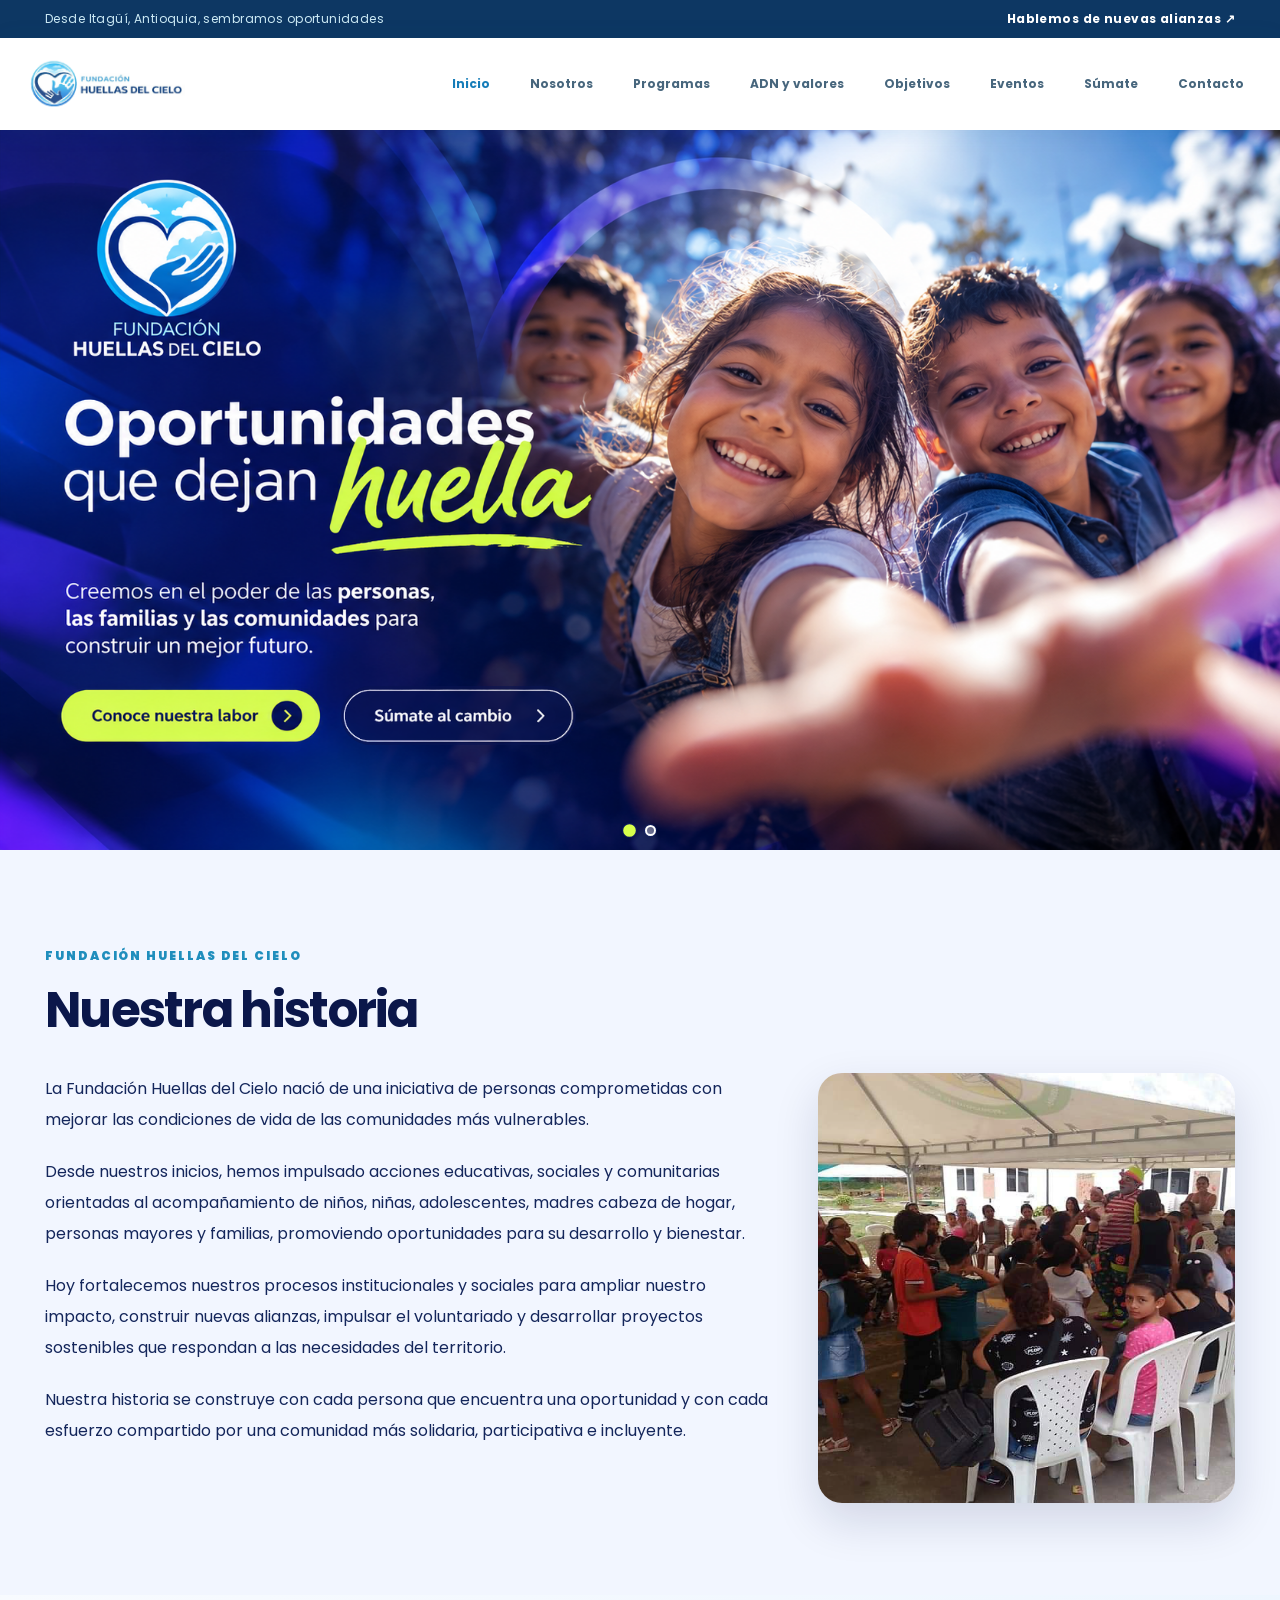
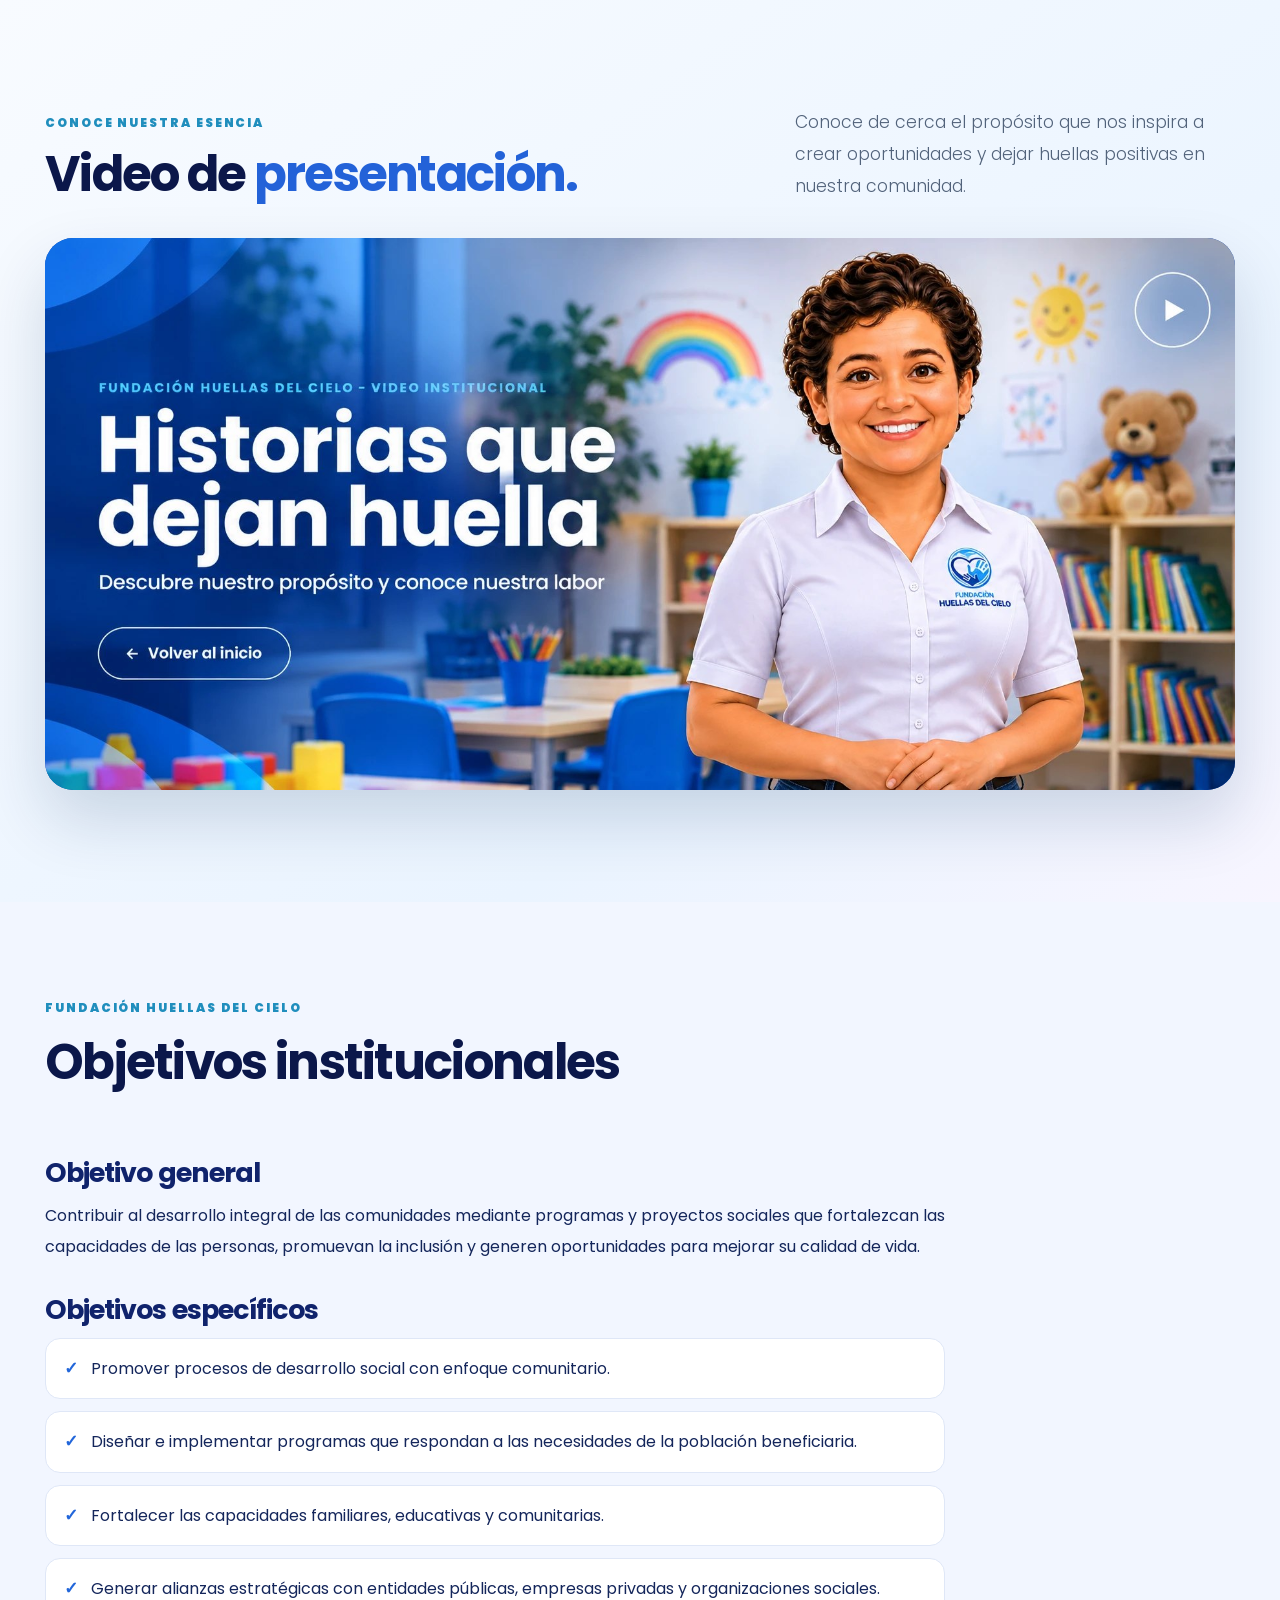
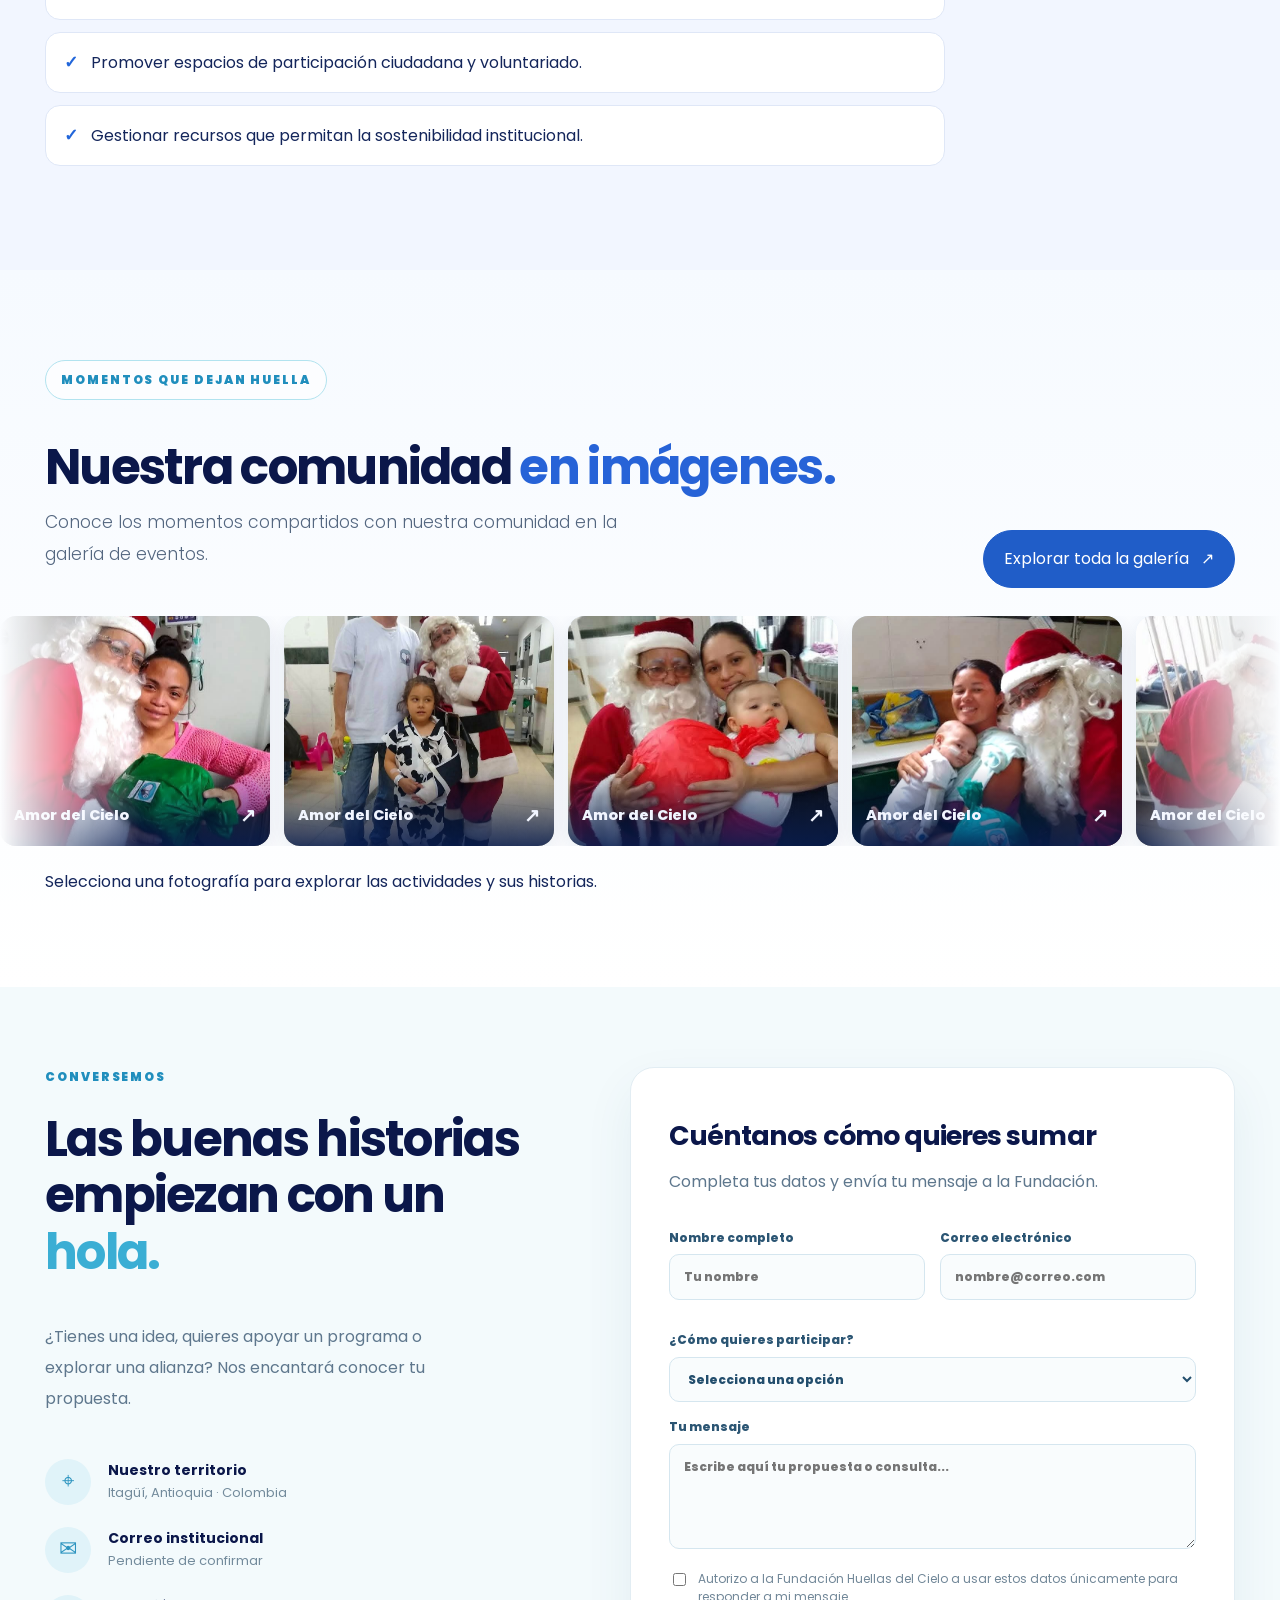
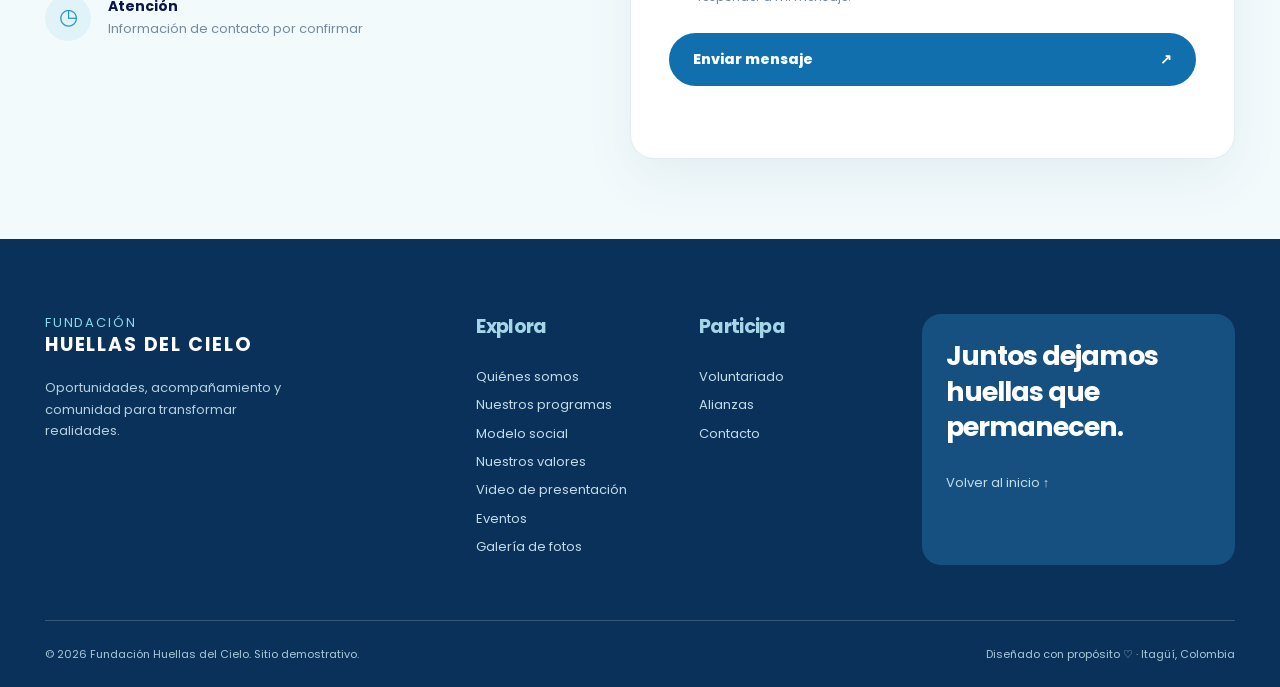
==== commit 8821b3bf: "Formulario de contacto: envío real al correo de la Fundación - enviar-mensaje.php envía el formulari" ====
--- a/index.html
+++ b/index.html
@@ -1,3 +1,3 @@
 <!DOCTYPE html>
 
-<html lang="es"><head><meta charset="utf-8"/><meta content="width=device-width,initial-scale=1" name="viewport"/><meta content="#0b174a" name="theme-color"/><meta content="Fundación Huellas del Cielo: inclusión, bienestar y oportunidades en Itagüí, Antioquia." name="description"/><title>Inicio | Fundación Huellas del Cielo</title><link href="assets/css/estilos.css?v=20261119c" rel="stylesheet"/><link href="assets/css/institucional.css?v=20261119c" rel="stylesheet"/><link href="assets/css/experiencias.css?v=20261119c" rel="stylesheet"/><link href="assets/css/refinamientos.css?v=20261119c" rel="stylesheet"/><link href="https://fonts.googleapis.com" rel="preconnect"/><link crossorigin="anonymous" href="https://fonts.gstatic.com" rel="preconnect"/><link href="https://fonts.googleapis.com/css2?family=Montserrat:wght@300;400;800&amp;family=Poppins:wght@300;400;700&amp;display=swap" rel="stylesheet"/><link href="assets/css/tipografia-unificada.css?v=20261119c" rel="stylesheet"/></head><body><a class="skip" href="#contenido">Saltar al contenido</a><div class="topline"><span>Desde Itagüí, Antioquia, sembramos oportunidades</span><a href="index.html#contacto">Hablemos de nuevas alianzas ↗</a></div><header class="header"><a aria-label="Fundación Huellas del Cielo, inicio" class="brand" href="index.html"><img class="brand-logo" alt="Fundación Huellas del Cielo" src="assets/img/logo-original-Horizontal.png" width="180" height="56"/></a><button aria-expanded="false" aria-label="Abrir menú" class="menu-toggle">☰</button><nav aria-label="Menú principal" class="nav"><a class="navlink active" href="index.html">Inicio</a><a class="navlink" href="nosotros.html">Nosotros</a><a class="navlink" href="programas.html">Programas</a><a class="navlink" href="adn-valores.html">ADN y valores</a><a class="navlink" href="index.html#objetivos">Objetivos</a><a class="navlink" href="eventos.html">Eventos</a><a class="navlink" href="sumate.html">Súmate</a><a class="navlink" href="index.html#contacto">Contacto</a></nav></header><main id="contenido"><div aria-hidden="true" aria-label="Galería fotográfica de eventos" aria-modal="true" class="events-fullscreen" id="eventsFullscreen" role="dialog"><div class="events-fullscreen-bar"><div><span class="eyebrow">FUNDACIÓN HUELLAS DEL CIELO</span><h2>Galería de eventos</h2></div><button aria-label="Cerrar galería" class="events-fullscreen-close" id="closeEventsGallery" type="button">✕ <span>Cerrar</span></button></div><div class="events-fullscreen-body" id="eventsFullscreenBody"><section class="events-fullscreen-group" id="evento-amor"><div class="events-group-heading"><span>REGISTRO FOTOGRÁFICO</span><h3>Amor del Cielo</h3><p>12 fotografías</p></div><div class="events-fullscreen-grid"><button aria-label="Ampliar fotografía 1 de Amor del Cielo" class="events-fullscreen-thumb" data-full-photo="assets/img/eventos/amor-01.jpg" data-photo-title="Amor del Cielo" type="button"><img alt="Amor del Cielo, fotografía 1" loading="lazy" src="assets/img/eventos/amor-01.jpg"/></button><button aria-label="Ampliar fotografía 2 de Amor del Cielo" class="events-fullscreen-thumb" data-full-photo="assets/img/eventos/amor-02.jpg" data-photo-title="Amor del Cielo" type="button"><img alt="Amor del Cielo, fotografía 2" loading="lazy" src="assets/img/eventos/amor-02.jpg"/></button><button aria-label="Ampliar fotografía 3 de Amor del Cielo" class="events-fullscreen-thumb" data-full-photo="assets/img/eventos/amor-03.jpg" data-photo-title="Amor del Cielo" type="button"><img alt="Amor del Cielo, fotografía 3" loading="lazy" src="assets/img/eventos/amor-03.jpg"/></button><button aria-label="Ampliar fotografía 4 de Amor del Cielo" class="events-fullscreen-thumb" data-full-photo="assets/img/eventos/amor-04.jpg" data-photo-title="Amor del Cielo" type="button"><img alt="Amor del Cielo, fotografía 4" loading="lazy" src="assets/img/eventos/amor-04.jpg"/></button><button aria-label="Ampliar fotografía 5 de Amor del Cielo" class="events-fullscreen-thumb" data-full-photo="assets/img/eventos/amor-05.jpg" data-photo-title="Amor del Cielo" type="button"><img alt="Amor del Cielo, fotografía 5" loading="lazy" src="assets/img/eventos/amor-05.jpg"/></button><button aria-label="Ampliar fotografía 6 de Amor del Cielo" class="events-fullscreen-thumb" data-full-photo="assets/img/eventos/amor-06.jpg" data-photo-title="Amor del Cielo" type="button"><img alt="Amor del Cielo, fotografía 6" loading="lazy" src="assets/img/eventos/amor-06.jpg"/></button><button aria-label="Ampliar fotografía 7 de Amor del Cielo" class="events-fullscreen-thumb" data-full-photo="assets/img/eventos/amor-07.jpg" data-photo-title="Amor del Cielo" type="button"><img alt="Amor del Cielo, fotografía 7" loading="lazy" src="assets/img/eventos/amor-07.jpg"/></button><button aria-label="Ampliar fotografía 8 de Amor del Cielo" class="events-fullscreen-thumb" data-full-photo="assets/img/eventos/amor-08.jpg" data-photo-title="Amor del Cielo" type="button"><img alt="Amor del Cielo, fotografía 8" loading="lazy" src="assets/img/eventos/amor-08.jpg"/></button><button aria-label="Ampliar fotografía 9 de Amor del Cielo" class="events-fullscreen-thumb" data-full-photo="assets/img/eventos/amor-09.jpg" data-photo-title="Amor del Cielo" type="button"><img alt="Amor del Cielo, fotografía 9" loading="lazy" src="assets/img/eventos/amor-09.jpg"/></button><button aria-label="Ampliar fotografía 10 de Amor del Cielo" class="events-fullscreen-thumb" data-full-photo="assets/img/eventos/amor-10.jpg" data-photo-title="Amor del Cielo" type="button"><img alt="Amor del Cielo, fotografía 10" loading="lazy" src="assets/img/eventos/amor-10.jpg"/></button><button aria-label="Ampliar fotografía 11 de Amor del Cielo" class="events-fullscreen-thumb" data-full-photo="assets/img/eventos/amor-11.jpg" data-photo-title="Amor del Cielo" type="button"><img alt="Amor del Cielo, fotografía 11" loading="lazy" src="assets/img/eventos/amor-11.jpg"/></button><button aria-label="Ampliar fotografía 12 de Amor del Cielo" class="events-fullscreen-thumb" data-full-photo="assets/img/eventos/amor-12.jpg" data-photo-title="Amor del Cielo" type="button"><img alt="Amor del Cielo, fotografía 12" loading="lazy" src="assets/img/eventos/amor-12.jpg"/></button></div></section><section class="events-fullscreen-group" id="evento-sonrisas"><div class="events-group-heading"><span>REGISTRO FOTOGRÁFICO</span><h3>Huellas con Sonrisas</h3><p>20 fotografías</p></div><div class="events-fullscreen-grid"><button aria-label="Ampliar fotografía 1 de Huellas con Sonrisas" class="events-fullscreen-thumb" data-full-photo="assets/img/eventos/sonrisas-01.jpg" data-photo-title="Huellas con Sonrisas" type="button"><img alt="Huellas con Sonrisas, fotografía 1" loading="lazy" src="assets/img/eventos/sonrisas-01.jpg"/></button><button aria-label="Ampliar fotografía 2 de Huellas con Sonrisas" class="events-fullscreen-thumb" data-full-photo="assets/img/eventos/sonrisas-02.jpg" data-photo-title="Huellas con Sonrisas" type="button"><img alt="Huellas con Sonrisas, fotografía 2" loading="lazy" src="assets/img/eventos/sonrisas-02.jpg"/></button><button aria-label="Ampliar fotografía 3 de Huellas con Sonrisas" class="events-fullscreen-thumb" data-full-photo="assets/img/eventos/sonrisas-03.jpg" data-photo-title="Huellas con Sonrisas" type="button"><img alt="Huellas con Sonrisas, fotografía 3" loading="lazy" src="assets/img/eventos/sonrisas-03.jpg"/></button><button aria-label="Ampliar fotografía 4 de Huellas con Sonrisas" class="events-fullscreen-thumb" data-full-photo="assets/img/eventos/sonrisas-04.jpg" data-photo-title="Huellas con Sonrisas" type="button"><img alt="Huellas con Sonrisas, fotografía 4" loading="lazy" src="assets/img/eventos/sonrisas-04.jpg"/></button><button aria-label="Ampliar fotografía 5 de Huellas con Sonrisas" class="events-fullscreen-thumb" data-full-photo="assets/img/eventos/sonrisas-05.jpg" data-photo-title="Huellas con Sonrisas" type="button"><img alt="Huellas con Sonrisas, fotografía 5" loading="lazy" src="assets/img/eventos/sonrisas-05.jpg"/></button><button aria-label="Ampliar fotografía 6 de Huellas con Sonrisas" class="events-fullscreen-thumb" data-full-photo="assets/img/eventos/sonrisas-06.jpg" data-photo-title="Huellas con Sonrisas" type="button"><img alt="Huellas con Sonrisas, fotografía 6" loading="lazy" src="assets/img/eventos/sonrisas-06.jpg"/></button><button aria-label="Ampliar fotografía 7 de Huellas con Sonrisas" class="events-fullscreen-thumb" data-full-photo="assets/img/eventos/sonrisas-07.jpg" data-photo-title="Huellas con Sonrisas" type="button"><img alt="Huellas con Sonrisas, fotografía 7" loading="lazy" src="assets/img/eventos/sonrisas-07.jpg"/></button><button aria-label="Ampliar fotografía 8 de Huellas con Sonrisas" class="events-fullscreen-thumb" data-full-photo="assets/img/eventos/sonrisas-08.jpg" data-photo-title="Huellas con Sonrisas" type="button"><img alt="Huellas con Sonrisas, fotografía 8" loading="lazy" src="assets/img/eventos/sonrisas-08.jpg"/></button><button aria-label="Ampliar fotografía 9 de Huellas con Sonrisas" class="events-fullscreen-thumb" data-full-photo="assets/img/eventos/sonrisas-09.jpg" data-photo-title="Huellas con Sonrisas" type="button"><img alt="Huellas con Sonrisas, fotografía 9" loading="lazy" src="assets/img/eventos/sonrisas-09.jpg"/></button><button aria-label="Ampliar fotografía 10 de Huellas con Sonrisas" class="events-fullscreen-thumb" data-full-photo="assets/img/eventos/sonrisas-10.jpg" data-photo-title="Huellas con Sonrisas" type="button"><img alt="Huellas con Sonrisas, fotografía 10" loading="lazy" src="assets/img/eventos/sonrisas-10.jpg"/></button><button aria-label="Ampliar fotografía 11 de Huellas con Sonrisas" class="events-fullscreen-thumb" data-full-photo="assets/img/eventos/sonrisas-11.jpg" data-photo-title="Huellas con Sonrisas" type="button"><img alt="Huellas con Sonrisas, fotografía 11" loading="lazy" src="assets/img/eventos/sonrisas-11.jpg"/></button><button aria-label="Ampliar fotografía 12 de Huellas con Sonrisas" class="events-fullscreen-thumb" data-full-photo="assets/img/eventos/sonrisas-12.jpg" data-photo-title="Huellas con Sonrisas" type="button"><img alt="Huellas con Sonrisas, fotografía 12" loading="lazy" src="assets/img/eventos/sonrisas-12.jpg"/></button><button aria-label="Ampliar fotografía 13 de Huellas con Sonrisas" class="events-fullscreen-thumb" data-full-photo="assets/img/eventos/sonrisas-13.jpg" data-photo-title="Huellas con Sonrisas" type="button"><img alt="Huellas con Sonrisas, fotografía 13" loading="lazy" src="assets/img/eventos/sonrisas-13.jpg"/></button><button aria-label="Ampliar fotografía 14 de Huellas con Sonrisas" class="events-fullscreen-thumb" data-full-photo="assets/img/eventos/sonrisas-14.jpg" data-photo-title="Huellas con Sonrisas" type="button"><img alt="Huellas con Sonrisas, fotografía 14" loading="lazy" src="assets/img/eventos/sonrisas-14.jpg"/></button><button aria-label="Ampliar fotografía 15 de Huellas con Sonrisas" class="events-fullscreen-thumb" data-full-photo="assets/img/eventos/sonrisas-15.jpg" data-photo-title="Huellas con Sonrisas" type="button"><img alt="Huellas con Sonrisas, fotografía 15" loading="lazy" src="assets/img/eventos/sonrisas-15.jpg"/></button><button aria-label="Ampliar fotografía 16 de Huellas con Sonrisas" class="events-fullscreen-thumb" data-full-photo="assets/img/eventos/sonrisas-16.jpg" data-photo-title="Huellas con Sonrisas" type="button"><img alt="Huellas con Sonrisas, fotografía 16" loading="lazy" src="assets/img/eventos/sonrisas-16.jpg"/></button><button aria-label="Ampliar fotografía 17 de Huellas con Sonrisas" class="events-fullscreen-thumb" data-full-photo="assets/img/eventos/sonrisas-17.jpg" data-photo-title="Huellas con Sonrisas" type="button"><img alt="Huellas con Sonrisas, fotografía 17" loading="lazy" src="assets/img/eventos/sonrisas-17.jpg"/></button><button aria-label="Ampliar fotografía 18 de Huellas con Sonrisas" class="events-fullscreen-thumb" data-full-photo="assets/img/eventos/sonrisas-18.jpg" data-photo-title="Huellas con Sonrisas" type="button"><img alt="Huellas con Sonrisas, fotografía 18" loading="lazy" src="assets/img/eventos/sonrisas-18.jpg"/></button><button aria-label="Ampliar fotografía 19 de Huellas con Sonrisas" class="events-fullscreen-thumb" data-full-photo="assets/img/eventos/sonrisas-19.jpg" data-photo-title="Huellas con Sonrisas" type="button"><img alt="Huellas con Sonrisas, fotografía 19" loading="lazy" src="assets/img/eventos/sonrisas-19.jpg"/></button><button aria-label="Ampliar fotografía 20 de Huellas con Sonrisas" class="events-fullscreen-thumb" data-full-photo="assets/img/eventos/sonrisas-20.jpg" data-photo-title="Huellas con Sonrisas" type="button"><img alt="Huellas con Sonrisas, fotografía 20" loading="lazy" src="assets/img/eventos/sonrisas-20.jpg"/></button></div></section><section class="events-fullscreen-group" id="evento-financieras"><div class="events-group-heading"><span>REGISTRO FOTOGRÁFICO</span><h3>Huellas Financieras</h3><p>18 fotografías</p></div><div class="events-fullscreen-grid"><button aria-label="Ampliar fotografía 1 de Huellas Financieras" class="events-fullscreen-thumb" data-full-photo="assets/img/eventos/financieras-01.jpg" data-photo-title="Huellas Financieras" type="button"><img alt="Huellas Financieras, fotografía 1" loading="lazy" src="assets/img/eventos/financieras-01.jpg"/></button><button aria-label="Ampliar fotografía 2 de Huellas Financieras" class="events-fullscreen-thumb" data-full-photo="assets/img/eventos/financieras-02.jpg" data-photo-title="Huellas Financieras" type="button"><img alt="Huellas Financieras, fotografía 2" loading="lazy" src="assets/img/eventos/financieras-02.jpg"/></button><button aria-label="Ampliar fotografía 3 de Huellas Financieras" class="events-fullscreen-thumb" data-full-photo="assets/img/eventos/financieras-03.jpg" data-photo-title="Huellas Financieras" type="button"><img alt="Huellas Financieras, fotografía 3" loading="lazy" src="assets/img/eventos/financieras-03.jpg"/></button><button aria-label="Ampliar fotografía 4 de Huellas Financieras" class="events-fullscreen-thumb" data-full-photo="assets/img/eventos/financieras-04.jpg" data-photo-title="Huellas Financieras" type="button"><img alt="Huellas Financieras, fotografía 4" loading="lazy" src="assets/img/eventos/financieras-04.jpg"/></button><button aria-label="Ampliar fotografía 5 de Huellas Financieras" class="events-fullscreen-thumb" data-full-photo="assets/img/eventos/financieras-05.jpg" data-photo-title="Huellas Financieras" type="button"><img alt="Huellas Financieras, fotografía 5" loading="lazy" src="assets/img/eventos/financieras-05.jpg"/></button><button aria-label="Ampliar fotografía 6 de Huellas Financieras" class="events-fullscreen-thumb" data-full-photo="assets/img/eventos/financieras-06.jpg" data-photo-title="Huellas Financieras" type="button"><img alt="Huellas Financieras, fotografía 6" loading="lazy" src="assets/img/eventos/financieras-06.jpg"/></button><button aria-label="Ampliar fotografía 7 de Huellas Financieras" class="events-fullscreen-thumb" data-full-photo="assets/img/eventos/financieras-07.jpg" data-photo-title="Huellas Financieras" type="button"><img alt="Huellas Financieras, fotografía 7" loading="lazy" src="assets/img/eventos/financieras-07.jpg"/></button><button aria-label="Ampliar fotografía 8 de Huellas Financieras" class="events-fullscreen-thumb" data-full-photo="assets/img/eventos/financieras-08.jpg" data-photo-title="Huellas Financieras" type="button"><img alt="Huellas Financieras, fotografía 8" loading="lazy" src="assets/img/eventos/financieras-08.jpg"/></button><button aria-label="Ampliar fotografía 9 de Huellas Financieras" class="events-fullscreen-thumb" data-full-photo="assets/img/eventos/financieras-09.jpg" data-photo-title="Huellas Financieras" type="button"><img alt="Huellas Financieras, fotografía 9" loading="lazy" src="assets/img/eventos/financieras-09.jpg"/></button><button aria-label="Ampliar fotografía 10 de Huellas Financieras" class="events-fullscreen-thumb" data-full-photo="assets/img/eventos/financieras-10.jpg" data-photo-title="Huellas Financieras" type="button"><img alt="Huellas Financieras, fotografía 10" loading="lazy" src="assets/img/eventos/financieras-10.jpg"/></button><button aria-label="Ampliar fotografía 11 de Huellas Financieras" class="events-fullscreen-thumb" data-full-photo="assets/img/eventos/financieras-11.jpg" data-photo-title="Huellas Financieras" type="button"><img alt="Huellas Financieras, fotografía 11" loading="lazy" src="assets/img/eventos/financieras-11.jpg"/></button><button aria-label="Ampliar fotografía 12 de Huellas Financieras" class="events-fullscreen-thumb" data-full-photo="assets/img/eventos/financieras-12.jpg" data-photo-title="Huellas Financieras" type="button"><img alt="Huellas Financieras, fotografía 12" loading="lazy" src="assets/img/eventos/financieras-12.jpg"/></button><button aria-label="Ampliar fotografía 13 de Huellas Financieras" class="events-fullscreen-thumb" data-full-photo="assets/img/eventos/financieras-13.jpg" data-photo-title="Huellas Financieras" type="button"><img alt="Huellas Financieras, fotografía 13" loading="lazy" src="assets/img/eventos/financieras-13.jpg"/></button><button aria-label="Ampliar fotografía 14 de Huellas Financieras" class="events-fullscreen-thumb" data-full-photo="assets/img/eventos/financieras-14.jpg" data-photo-title="Huellas Financieras" type="button"><img alt="Huellas Financieras, fotografía 14" loading="lazy" src="assets/img/eventos/financieras-14.jpg"/></button><button aria-label="Ampliar fotografía 15 de Huellas Financieras" class="events-fullscreen-thumb" data-full-photo="assets/img/eventos/financieras-15.jpg" data-photo-title="Huellas Financieras" type="button"><img alt="Huellas Financieras, fotografía 15" loading="lazy" src="assets/img/eventos/financieras-15.jpg"/></button><button aria-label="Ampliar fotografía 16 de Huellas Financieras" class="events-fullscreen-thumb" data-full-photo="assets/img/eventos/financieras-16.jpg" data-photo-title="Huellas Financieras" type="button"><img alt="Huellas Financieras, fotografía 16" loading="lazy" src="assets/img/eventos/financieras-16.jpg"/></button><button aria-label="Ampliar fotografía 17 de Huellas Financieras" class="events-fullscreen-thumb" data-full-photo="assets/img/eventos/financieras-17.jpg" data-photo-title="Huellas Financieras" type="button"><img alt="Huellas Financieras, fotografía 17" loading="lazy" src="assets/img/eventos/financieras-17.jpg"/></button><button aria-label="Ampliar fotografía 18 de Huellas Financieras" class="events-fullscreen-thumb" data-full-photo="assets/img/eventos/financieras-18.jpg" data-photo-title="Huellas Financieras" type="button"><img alt="Huellas Financieras, fotografía 18" loading="lazy" src="assets/img/eventos/financieras-18.jpg"/></button></div></section><section class="events-fullscreen-group"><div class="events-group-heading"><span>MEMORIA DE ACTIVIDAD</span><h3>Enlatando Huellas</h3><p>Conoce esta actividad en nuestra página de eventos.</p><a class="events-open-button" href="eventos.html#enlatando">Ver actividad ↗</a></div></section></div></div><div aria-hidden="true" aria-label="Fotografía ampliada" aria-modal="true" class="event-photo-viewer" id="eventPhotoViewer" role="dialog"><button aria-label="Cerrar fotografía" id="eventPhotoClose" type="button">✕</button><button aria-label="Fotografía anterior" class="event-photo-arrow event-photo-prev" id="eventPhotoPrev" type="button">‹</button><figure><img alt="" id="eventPhotoLarge"/><figcaption id="eventPhotoCaption"></figcaption></figure><button aria-label="Fotografía siguiente" class="event-photo-arrow event-photo-next" id="eventPhotoNext" type="button">›</button></div><section aria-label="Banners principales" aria-roledescription="carrusel" class="hero hero-photo hero-slider" id="inicio"><div class="hs-viewport"><div class="hs-track" id="hsTrack"><div aria-label="1 de 2" aria-roledescription="diapositiva" class="hs-slide" role="group"><div class="hero-banner-wrap"><img alt="Fundación Huellas del Cielo. Oportunidades que dejan huella. Niñas y niños sonrientes, invitación a conocer nuestra labor y sumarse al cambio." class="hero-banner-image" height="928" src="assets/img/banner-principal.png" width="1648"/></div><div class="hero-m"><div class="hero-m-photo"><img alt="" height="941" src="assets/img/banner-fondo.jpg" width="882"/></div><div class="hero-m-copy"><img alt="Oportunidades que dejan huella" class="hero-m-title" height="218" src="assets/img/banner-titulo.png" width="708"/><img alt="Creemos en el poder de las personas, las familias y las comunidades para construir un mejor futuro." class="hero-m-text" height="107" src="assets/img/banner-texto.png" width="489"/></div></div></div><div aria-label="2 de 2" aria-roledescription="diapositiva" class="hs-slide hs-slide-2" role="group"><div class="hs2-photo"><img alt="Dos manos que se buscan bajo el sol, entre las nubes" height="462" src="assets/img/banner-psicosocial.jpg?v=20261119c" width="825"/></div><img alt="Fundación Huellas del Cielo" class="hs2-logo" height="242" src="assets/img/banner-logo.png?v=20261119c" width="253"/><div class="hs2-copy"><h2 class="hs2-title"><span class="hs2-l1">Juntos por una</span><span class="hs2-l2">transformación</span><span class="hs2-l3">psicosocial</span></h2></div></div></div></div><div class="hs-ctas"><a class="hs-cta hs-cta-labor" href="programas.html#programas"><img alt="Conoce nuestra labor" height="77" src="assets/img/banner-btn-labor.png" width="346"/></a><a class="hs-cta hs-cta-sumate" href="sumate.html"><img alt="Súmate al cambio" height="77" src="assets/img/banner-btn-sumate.png" width="308"/></a></div><div class="hs-dots"><button aria-label="Ver banner 1" class="hs-dot is-active" type="button"></button><button aria-label="Ver banner 2" class="hs-dot" type="button"></button></div></section><section class="section editorial-section editorial-alt" id="historia"><div class="container"><div class="editorial-head"><span class="section-kicker">FUNDACIÓN HUELLAS DEL CIELO</span><h2>Nuestra historia</h2></div><div class="editorial-grid"><div class="editorial-content"><p>La Fundación Huellas del Cielo nació de una iniciativa de personas comprometidas con mejorar las condiciones de vida de las comunidades más vulnerables.</p><p>Desde nuestros inicios, hemos impulsado acciones educativas, sociales y comunitarias orientadas al acompañamiento de niños, niñas, adolescentes, madres cabeza de hogar, personas mayores y familias, promoviendo oportunidades para su desarrollo y bienestar.</p><p>Hoy fortalecemos nuestros procesos institucionales y sociales para ampliar nuestro impacto, construir nuevas alianzas, impulsar el voluntariado y desarrollar proyectos sostenibles que respondan a las necesidades del territorio.</p><p>Nuestra historia se construye con cada persona que encuentra una oportunidad y con cada esfuerzo compartido por una comunidad más solidaria, participativa e incluyente.</p></div><figure class="editorial-photo"><img alt="Imagen institucional de apoyo a la comunidad" loading="lazy" src="assets/img/accion-solidaria.png"/></figure></div></div></section><section aria-labelledby="video-title" class="feature-video section" id="video-presentacion"><div class="container"><div class="feature-video-heading"><div><span class="section-kicker">CONOCE NUESTRA ESENCIA</span><h2 id="video-title">Video de <em>presentación.</em></h2></div><p>Conoce de cerca el propósito que nos inspira a crear oportunidades y dejar huellas positivas en nuestra comunidad.</p></div><div class="video-cover-wrap"><button aria-label="Reproducir video de presentación de la Fundación" class="video-cover video-cover-img" id="openVideo" type="button"><img alt="Historias que dejan huella. Fundación Huellas del Cielo, video institucional: descubre nuestro propósito y conoce nuestra labor." class="video-cover-image" height="854" loading="lazy" src="assets/img/video-portada-historias.jpg" width="1840"/><span aria-hidden="true" class="video-play-ring"></span></button><a aria-label="Volver al inicio" class="video-back-hot" href="#inicio"></a></div></div></section><section class="section editorial-section editorial-alt" id="objetivos"><div class="container"><div class="editorial-head"><span class="section-kicker">FUNDACIÓN HUELLAS DEL CIELO</span><h2>Objetivos institucionales</h2></div><div class="editorial-grid"><div class="editorial-content"><h3>Objetivo general</h3><p>Contribuir al desarrollo integral de las comunidades mediante programas y proyectos sociales que fortalezcan las capacidades de las personas, promuevan la inclusión y generen oportunidades para mejorar su calidad de vida.</p><h3>Objetivos específicos</h3><div class="pdf-bullet"><span>✓</span><p>Promover procesos de desarrollo social con enfoque comunitario.</p></div><div class="pdf-bullet"><span>✓</span><p>Diseñar e implementar programas que respondan a las necesidades de la población beneficiaria.</p></div><div class="pdf-bullet"><span>✓</span><p>Fortalecer las capacidades familiares, educativas y comunitarias.</p></div><div class="pdf-bullet"><span>✓</span><p>Generar alianzas estratégicas con entidades públicas, empresas privadas y organizaciones sociales.</p></div><div class="pdf-bullet"><span>✓</span><p>Promover espacios de participación ciudadana y voluntariado.</p></div><div class="pdf-bullet"><span>✓</span><p>Gestionar recursos que permitan la sostenibilidad institucional.</p></div></div></div></div></section><section aria-labelledby="momentos-title" class="section home-events" id="momentos-comunidad"><div class="container"><div class="home-events-head"><div><span class="eyebrow">MOMENTOS QUE DEJAN HUELLA</span><h2 id="momentos-title">Nuestra comunidad <em>en imágenes.</em></h2><p>Conoce los momentos compartidos con nuestra comunidad en la galería de eventos.</p></div><button class="events-open-button" id="openEventsGallery" type="button">Explorar toda la galería <span aria-hidden="true">↗</span></button></div></div><div class="events-fade-rail"><div class="events-track" id="eventsTrack"><button aria-label="Abrir galería: Amor del Cielo" class="events-slide" data-event-open="0" type="button"><img alt="Amor del Cielo, fotografía 1" loading="lazy" src="assets/img/eventos/amor-01.jpg"/><span>Amor del Cielo<b aria-hidden="true">↗</b></span></button><button aria-label="Abrir galería: Amor del Cielo" class="events-slide" data-event-open="1" type="button"><img alt="Amor del Cielo, fotografía 2" loading="lazy" src="assets/img/eventos/amor-02.jpg"/><span>Amor del Cielo<b aria-hidden="true">↗</b></span></button><button aria-label="Abrir galería: Amor del Cielo" class="events-slide" data-event-open="2" type="button"><img alt="Amor del Cielo, fotografía 3" loading="lazy" src="assets/img/eventos/amor-03.jpg"/><span>Amor del Cielo<b aria-hidden="true">↗</b></span></button><button aria-label="Abrir galería: Amor del Cielo" class="events-slide" data-event-open="3" type="button"><img alt="Amor del Cielo, fotografía 4" loading="lazy" src="assets/img/eventos/amor-04.jpg"/><span>Amor del Cielo<b aria-hidden="true">↗</b></span></button><button aria-label="Abrir galería: Amor del Cielo" class="events-slide" data-event-open="4" type="button"><img alt="Amor del Cielo, fotografía 5" loading="lazy" src="assets/img/eventos/amor-05.jpg"/><span>Amor del Cielo<b aria-hidden="true">↗</b></span></button><button aria-label="Abrir galería: Amor del Cielo" class="events-slide" data-event-open="5" type="button"><img alt="Amor del Cielo, fotografía 6" loading="lazy" src="assets/img/eventos/amor-06.jpg"/><span>Amor del Cielo<b aria-hidden="true">↗</b></span></button><button aria-label="Abrir galería: Amor del Cielo" class="events-slide" data-event-open="6" type="button"><img alt="Amor del Cielo, fotografía 7" loading="lazy" src="assets/img/eventos/amor-07.jpg"/><span>Amor del Cielo<b aria-hidden="true">↗</b></span></button><button aria-label="Abrir galería: Amor del Cielo" class="events-slide" data-event-open="7" type="button"><img alt="Amor del Cielo, fotografía 8" loading="lazy" src="assets/img/eventos/amor-08.jpg"/><span>Amor del Cielo<b aria-hidden="true">↗</b></span></button><button aria-label="Abrir galería: Amor del Cielo" class="events-slide" data-event-open="8" type="button"><img alt="Amor del Cielo, fotografía 9" loading="lazy" src="assets/img/eventos/amor-09.jpg"/><span>Amor del Cielo<b aria-hidden="true">↗</b></span></button><button aria-label="Abrir galería: Amor del Cielo" class="events-slide" data-event-open="9" type="button"><img alt="Amor del Cielo, fotografía 10" loading="lazy" src="assets/img/eventos/amor-10.jpg"/><span>Amor del Cielo<b aria-hidden="true">↗</b></span></button><button aria-label="Abrir galería: Amor del Cielo" class="events-slide" data-event-open="10" type="button"><img alt="Amor del Cielo, fotografía 11" loading="lazy" src="assets/img/eventos/amor-11.jpg"/><span>Amor del Cielo<b aria-hidden="true">↗</b></span></button><button aria-label="Abrir galería: Amor del Cielo" class="events-slide" data-event-open="11" type="button"><img alt="Amor del Cielo, fotografía 12" loading="lazy" src="assets/img/eventos/amor-12.jpg"/><span>Amor del Cielo<b aria-hidden="true">↗</b></span></button><button aria-label="Abrir galería: Huellas con Sonrisas" class="events-slide" data-event-open="12" type="button"><img alt="Huellas con Sonrisas, fotografía 13" loading="lazy" src="assets/img/eventos/sonrisas-01.jpg"/><span>Huellas con Sonrisas<b aria-hidden="true">↗</b></span></button><button aria-label="Abrir galería: Huellas con Sonrisas" class="events-slide" data-event-open="13" type="button"><img alt="Huellas con Sonrisas, fotografía 14" loading="lazy" src="assets/img/eventos/sonrisas-02.jpg"/><span>Huellas con Sonrisas<b aria-hidden="true">↗</b></span></button><button aria-label="Abrir galería: Huellas con Sonrisas" class="events-slide" data-event-open="14" type="button"><img alt="Huellas con Sonrisas, fotografía 15" loading="lazy" src="assets/img/eventos/sonrisas-03.jpg"/><span>Huellas con Sonrisas<b aria-hidden="true">↗</b></span></button><button aria-label="Abrir galería: Huellas con Sonrisas" class="events-slide" data-event-open="15" type="button"><img alt="Huellas con Sonrisas, fotografía 16" loading="lazy" src="assets/img/eventos/sonrisas-04.jpg"/><span>Huellas con Sonrisas<b aria-hidden="true">↗</b></span></button><button aria-label="Abrir galería: Huellas con Sonrisas" class="events-slide" data-event-open="16" type="button"><img alt="Huellas con Sonrisas, fotografía 17" loading="lazy" src="assets/img/eventos/sonrisas-05.jpg"/><span>Huellas con Sonrisas<b aria-hidden="true">↗</b></span></button><button aria-label="Abrir galería: Huellas con Sonrisas" class="events-slide" data-event-open="17" type="button"><img alt="Huellas con Sonrisas, fotografía 18" loading="lazy" src="assets/img/eventos/sonrisas-06.jpg"/><span>Huellas con Sonrisas<b aria-hidden="true">↗</b></span></button><button aria-label="Abrir galería: Huellas con Sonrisas" class="events-slide" data-event-open="18" type="button"><img alt="Huellas con Sonrisas, fotografía 19" loading="lazy" src="assets/img/eventos/sonrisas-07.jpg"/><span>Huellas con Sonrisas<b aria-hidden="true">↗</b></span></button><button aria-label="Abrir galería: Huellas con Sonrisas" class="events-slide" data-event-open="19" type="button"><img alt="Huellas con Sonrisas, fotografía 20" loading="lazy" src="assets/img/eventos/sonrisas-08.jpg"/><span>Huellas con Sonrisas<b aria-hidden="true">↗</b></span></button><button aria-label="Abrir galería: Huellas con Sonrisas" class="events-slide" data-event-open="20" type="button"><img alt="Huellas con Sonrisas, fotografía 21" loading="lazy" src="assets/img/eventos/sonrisas-09.jpg"/><span>Huellas con Sonrisas<b aria-hidden="true">↗</b></span></button><button aria-label="Abrir galería: Huellas con Sonrisas" class="events-slide" data-event-open="21" type="button"><img alt="Huellas con Sonrisas, fotografía 22" loading="lazy" src="assets/img/eventos/sonrisas-10.jpg"/><span>Huellas con Sonrisas<b aria-hidden="true">↗</b></span></button><button aria-hidden="true" aria-label="Abrir galería: Amor del Cielo" class="events-slide" data-event-open="0" tabindex="-1" type="button"><img alt="Amor del Cielo, fotografía 1" loading="lazy" src="assets/img/eventos/amor-01.jpg"/><span>Amor del Cielo<b aria-hidden="true">↗</b></span></button><button aria-hidden="true" aria-label="Abrir galería: Amor del Cielo" class="events-slide" data-event-open="1" tabindex="-1" type="button"><img alt="Amor del Cielo, fotografía 2" loading="lazy" src="assets/img/eventos/amor-02.jpg"/><span>Amor del Cielo<b aria-hidden="true">↗</b></span></button><button aria-hidden="true" aria-label="Abrir galería: Amor del Cielo" class="events-slide" data-event-open="2" tabindex="-1" type="button"><img alt="Amor del Cielo, fotografía 3" loading="lazy" src="assets/img/eventos/amor-03.jpg"/><span>Amor del Cielo<b aria-hidden="true">↗</b></span></button><button aria-hidden="true" aria-label="Abrir galería: Amor del Cielo" class="events-slide" data-event-open="3" tabindex="-1" type="button"><img alt="Amor del Cielo, fotografía 4" loading="lazy" src="assets/img/eventos/amor-04.jpg"/><span>Amor del Cielo<b aria-hidden="true">↗</b></span></button><button aria-hidden="true" aria-label="Abrir galería: Amor del Cielo" class="events-slide" data-event-open="4" tabindex="-1" type="button"><img alt="Amor del Cielo, fotografía 5" loading="lazy" src="assets/img/eventos/amor-05.jpg"/><span>Amor del Cielo<b aria-hidden="true">↗</b></span></button><button aria-hidden="true" aria-label="Abrir galería: Amor del Cielo" class="events-slide" data-event-open="5" tabindex="-1" type="button"><img alt="Amor del Cielo, fotografía 6" loading="lazy" src="assets/img/eventos/amor-06.jpg"/><span>Amor del Cielo<b aria-hidden="true">↗</b></span></button><button aria-hidden="true" aria-label="Abrir galería: Amor del Cielo" class="events-slide" data-event-open="6" tabindex="-1" type="button"><img alt="Amor del Cielo, fotografía 7" loading="lazy" src="assets/img/eventos/amor-07.jpg"/><span>Amor del Cielo<b aria-hidden="true">↗</b></span></button><button aria-hidden="true" aria-label="Abrir galería: Amor del Cielo" class="events-slide" data-event-open="7" tabindex="-1" type="button"><img alt="Amor del Cielo, fotografía 8" loading="lazy" src="assets/img/eventos/amor-08.jpg"/><span>Amor del Cielo<b aria-hidden="true">↗</b></span></button><button aria-hidden="true" aria-label="Abrir galería: Amor del Cielo" class="events-slide" data-event-open="8" tabindex="-1" type="button"><img alt="Amor del Cielo, fotografía 9" loading="lazy" src="assets/img/eventos/amor-09.jpg"/><span>Amor del Cielo<b aria-hidden="true">↗</b></span></button><button aria-hidden="true" aria-label="Abrir galería: Amor del Cielo" class="events-slide" data-event-open="9" tabindex="-1" type="button"><img alt="Amor del Cielo, fotografía 10" loading="lazy" src="assets/img/eventos/amor-10.jpg"/><span>Amor del Cielo<b aria-hidden="true">↗</b></span></button><button aria-hidden="true" aria-label="Abrir galería: Amor del Cielo" class="events-slide" data-event-open="10" tabindex="-1" type="button"><img alt="Amor del Cielo, fotografía 11" loading="lazy" src="assets/img/eventos/amor-11.jpg"/><span>Amor del Cielo<b aria-hidden="true">↗</b></span></button><button aria-hidden="true" aria-label="Abrir galería: Amor del Cielo" class="events-slide" data-event-open="11" tabindex="-1" type="button"><img alt="Amor del Cielo, fotografía 12" loading="lazy" src="assets/img/eventos/amor-12.jpg"/><span>Amor del Cielo<b aria-hidden="true">↗</b></span></button><button aria-hidden="true" aria-label="Abrir galería: Huellas con Sonrisas" class="events-slide" data-event-open="12" tabindex="-1" type="button"><img alt="Huellas con Sonrisas, fotografía 13" loading="lazy" src="assets/img/eventos/sonrisas-01.jpg"/><span>Huellas con Sonrisas<b aria-hidden="true">↗</b></span></button><button aria-hidden="true" aria-label="Abrir galería: Huellas con Sonrisas" class="events-slide" data-event-open="13" tabindex="-1" type="button"><img alt="Huellas con Sonrisas, fotografía 14" loading="lazy" src="assets/img/eventos/sonrisas-02.jpg"/><span>Huellas con Sonrisas<b aria-hidden="true">↗</b></span></button><button aria-hidden="true" aria-label="Abrir galería: Huellas con Sonrisas" class="events-slide" data-event-open="14" tabindex="-1" type="button"><img alt="Huellas con Sonrisas, fotografía 15" loading="lazy" src="assets/img/eventos/sonrisas-03.jpg"/><span>Huellas con Sonrisas<b aria-hidden="true">↗</b></span></button><button aria-hidden="true" aria-label="Abrir galería: Huellas con Sonrisas" class="events-slide" data-event-open="15" tabindex="-1" type="button"><img alt="Huellas con Sonrisas, fotografía 16" loading="lazy" src="assets/img/eventos/sonrisas-04.jpg"/><span>Huellas con Sonrisas<b aria-hidden="true">↗</b></span></button><button aria-hidden="true" aria-label="Abrir galería: Huellas con Sonrisas" class="events-slide" data-event-open="16" tabindex="-1" type="button"><img alt="Huellas con Sonrisas, fotografía 17" loading="lazy" src="assets/img/eventos/sonrisas-05.jpg"/><span>Huellas con Sonrisas<b aria-hidden="true">↗</b></span></button><button aria-hidden="true" aria-label="Abrir galería: Huellas con Sonrisas" class="events-slide" data-event-open="17" tabindex="-1" type="button"><img alt="Huellas con Sonrisas, fotografía 18" loading="lazy" src="assets/img/eventos/sonrisas-06.jpg"/><span>Huellas con Sonrisas<b aria-hidden="true">↗</b></span></button><button aria-hidden="true" aria-label="Abrir galería: Huellas con Sonrisas" class="events-slide" data-event-open="18" tabindex="-1" type="button"><img alt="Huellas con Sonrisas, fotografía 19" loading="lazy" src="assets/img/eventos/sonrisas-07.jpg"/><span>Huellas con Sonrisas<b aria-hidden="true">↗</b></span></button><button aria-hidden="true" aria-label="Abrir galería: Huellas con Sonrisas" class="events-slide" data-event-open="19" tabindex="-1" type="button"><img alt="Huellas con Sonrisas, fotografía 20" loading="lazy" src="assets/img/eventos/sonrisas-08.jpg"/><span>Huellas con Sonrisas<b aria-hidden="true">↗</b></span></button><button aria-hidden="true" aria-label="Abrir galería: Huellas con Sonrisas" class="events-slide" data-event-open="20" tabindex="-1" type="button"><img alt="Huellas con Sonrisas, fotografía 21" loading="lazy" src="assets/img/eventos/sonrisas-09.jpg"/><span>Huellas con Sonrisas<b aria-hidden="true">↗</b></span></button><button aria-hidden="true" aria-label="Abrir galería: Huellas con Sonrisas" class="events-slide" data-event-open="21" tabindex="-1" type="button"><img alt="Huellas con Sonrisas, fotografía 22" loading="lazy" src="assets/img/eventos/sonrisas-10.jpg"/><span>Huellas con Sonrisas<b aria-hidden="true">↗</b></span></button></div></div><div class="container events-footnote">Selecciona una fotografía para explorar las actividades y sus historias.</div></section><section class="contact section" id="contacto"><div class="container contact-grid"><div class="contact-copy"><div class="section-kicker">CONVERSEMOS</div><h2>Las buenas historias empiezan con un <em>hola.</em></h2><p>¿Tienes una idea, quieres apoyar un programa o explorar una alianza? Nos encantará conocer tu propuesta.</p><div class="contact-info"><div><span>⌖</span><div><strong>Nuestro territorio</strong><small>Itagüí, Antioquia · Colombia</small></div></div><div><span>✉</span><div><strong>Correo institucional</strong><small>Pendiente de confirmar</small></div></div><div><span>◷</span><div><strong>Atención</strong><small>Información de contacto por confirmar</small></div></div></div></div><form class="contact-form" id="contactForm"><div class="form-head"><h3>Cuéntanos cómo quieres sumar</h3><p>Completa tus datos y prepara un mensaje para la Fundación.</p></div><div class="form-row"><label>Nombre completo<input maxlength="90" name="nombre" placeholder="Tu nombre" required=""/></label><label>Correo electrónico<input name="correo" placeholder="nombre@correo.com" required="" type="email"/></label></div><label>¿Cómo quieres participar?<select id="interest" name="interes" required=""><option value="">Selecciona una opción</option><option>Voluntariado</option><option>Alianza empresarial</option><option>Donación o apoyo en especie</option><option>Información general</option></select></label><label>Tu mensaje<textarea maxlength="1200" name="mensaje" placeholder="Escribe aquí tu propuesta o consulta..." required="" rows="4"></textarea></label><label class="consent"><input required="" type="checkbox"/><span>Autorizo preparar este mensaje con los datos proporcionados. Esta demostración no almacena ni transmite información a un servidor.</span></label><button class="btn btn-primary form-submit" type="submit">Preparar mensaje <span>↗</span></button><p aria-live="polite" class="form-message" id="formMessage"></p></form></div></section></main><footer class="footer"><div class="container"><div class="footer-top"><div><a class="footer-brand" href="index.html#inicio">FUNDACIÓN<br/><strong>HUELLAS DEL CIELO</strong></a><p>Oportunidades, acompañamiento y comunidad para transformar realidades.</p></div><div><h4>Explora</h4><a href="nosotros.html#quienes">Quiénes somos</a><a href="programas.html#programas">Nuestros programas</a><a href="programas.html#modelo">Modelo social</a><a href="adn-valores.html#valores">Nuestros valores</a><a href="index.html#video-presentacion">Video de presentación</a><a href="eventos.html">Eventos</a><a href="nosotros.html#galeria-fotos">Galería de fotos</a></div><div><h4>Participa</h4><a href="sumate.html#sumate">Voluntariado</a><a href="sumate.html#sumate">Alianzas</a><a href="index.html#contacto">Contacto</a></div><div class="footer-message"><h3>Juntos dejamos huellas que permanecen.</h3><a href="index.html#inicio">Volver al inicio ↑</a></div></div><div class="footer-bottom"><span>© <span id="year"></span> Fundación Huellas del Cielo. Sitio demostrativo.</span><span>Diseñado con propósito ♡ · Itagüí, Colombia</span></div></div></footer><div aria-live="polite" class="toast" id="toast" role="status"></div><script src="assets/js/interacciones.js?v=20261119c"></script><div aria-hidden="true" aria-labelledby="videoDialogTitle" aria-modal="true" class="media-dialog" id="videoDialog" role="dialog"><div class="media-dialog-backdrop" data-close-video=""></div><div class="media-dialog-panel video-dialog-panel"><div class="media-dialog-header"><span id="videoDialogTitle">Video de presentación · Fundación Huellas del Cielo</span><button aria-label="Cerrar video" class="media-close" id="closeVideo" type="button">×</button></div><video controls="" id="institutionalVideo" playsinline="" preload="metadata"><source src="assets/video/presentacion.mp4" type="video/mp4"/>Tu navegador no admite la reproducción de este video.</video></div></div><script src="assets/js/experiencias.js?v=20261119c"></script><script defer="True" src="assets/js/carrusel-eventos.js?v=20261119c"></script><script defer src="assets/js/slider-banner.js?v=20261119c"></script></body></html>+<html lang="es"><head><meta charset="utf-8"/><meta content="width=device-width,initial-scale=1" name="viewport"/><meta content="#0b174a" name="theme-color"/><meta content="Fundación Huellas del Cielo: inclusión, bienestar y oportunidades en Itagüí, Antioquia." name="description"/><title>Inicio | Fundación Huellas del Cielo</title><link href="assets/css/estilos.css?v=20261120a" rel="stylesheet"/><link href="assets/css/institucional.css?v=20261120a" rel="stylesheet"/><link href="assets/css/experiencias.css?v=20261120a" rel="stylesheet"/><link href="assets/css/refinamientos.css?v=20261120a" rel="stylesheet"/><link href="https://fonts.googleapis.com" rel="preconnect"/><link crossorigin="anonymous" href="https://fonts.gstatic.com" rel="preconnect"/><link href="https://fonts.googleapis.com/css2?family=Montserrat:wght@300;400;800&amp;family=Poppins:wght@300;400;700&amp;display=swap" rel="stylesheet"/><link href="assets/css/tipografia-unificada.css?v=20261120a" rel="stylesheet"/></head><body><a class="skip" href="#contenido">Saltar al contenido</a><div class="topline"><span>Desde Itagüí, Antioquia, sembramos oportunidades</span><a href="index.html#contacto">Hablemos de nuevas alianzas ↗</a></div><header class="header"><a aria-label="Fundación Huellas del Cielo, inicio" class="brand" href="index.html"><img class="brand-logo" alt="Fundación Huellas del Cielo" src="assets/img/logo-original-Horizontal.png" width="180" height="56"/></a><button aria-expanded="false" aria-label="Abrir menú" class="menu-toggle">☰</button><nav aria-label="Menú principal" class="nav"><a class="navlink active" href="index.html">Inicio</a><a class="navlink" href="nosotros.html">Nosotros</a><a class="navlink" href="programas.html">Programas</a><a class="navlink" href="adn-valores.html">ADN y valores</a><a class="navlink" href="index.html#objetivos">Objetivos</a><a class="navlink" href="eventos.html">Eventos</a><a class="navlink" href="sumate.html">Súmate</a><a class="navlink" href="index.html#contacto">Contacto</a></nav></header><main id="contenido"><div aria-hidden="true" aria-label="Galería fotográfica de eventos" aria-modal="true" class="events-fullscreen" id="eventsFullscreen" role="dialog"><div class="events-fullscreen-bar"><div><span class="eyebrow">FUNDACIÓN HUELLAS DEL CIELO</span><h2>Galería de eventos</h2></div><button aria-label="Cerrar galería" class="events-fullscreen-close" id="closeEventsGallery" type="button">✕ <span>Cerrar</span></button></div><div class="events-fullscreen-body" id="eventsFullscreenBody"><section class="events-fullscreen-group" id="evento-amor"><div class="events-group-heading"><span>REGISTRO FOTOGRÁFICO</span><h3>Amor del Cielo</h3><p>12 fotografías</p></div><div class="events-fullscreen-grid"><button aria-label="Ampliar fotografía 1 de Amor del Cielo" class="events-fullscreen-thumb" data-full-photo="assets/img/eventos/amor-01.jpg" data-photo-title="Amor del Cielo" type="button"><img alt="Amor del Cielo, fotografía 1" loading="lazy" src="assets/img/eventos/amor-01.jpg"/></button><button aria-label="Ampliar fotografía 2 de Amor del Cielo" class="events-fullscreen-thumb" data-full-photo="assets/img/eventos/amor-02.jpg" data-photo-title="Amor del Cielo" type="button"><img alt="Amor del Cielo, fotografía 2" loading="lazy" src="assets/img/eventos/amor-02.jpg"/></button><button aria-label="Ampliar fotografía 3 de Amor del Cielo" class="events-fullscreen-thumb" data-full-photo="assets/img/eventos/amor-03.jpg" data-photo-title="Amor del Cielo" type="button"><img alt="Amor del Cielo, fotografía 3" loading="lazy" src="assets/img/eventos/amor-03.jpg"/></button><button aria-label="Ampliar fotografía 4 de Amor del Cielo" class="events-fullscreen-thumb" data-full-photo="assets/img/eventos/amor-04.jpg" data-photo-title="Amor del Cielo" type="button"><img alt="Amor del Cielo, fotografía 4" loading="lazy" src="assets/img/eventos/amor-04.jpg"/></button><button aria-label="Ampliar fotografía 5 de Amor del Cielo" class="events-fullscreen-thumb" data-full-photo="assets/img/eventos/amor-05.jpg" data-photo-title="Amor del Cielo" type="button"><img alt="Amor del Cielo, fotografía 5" loading="lazy" src="assets/img/eventos/amor-05.jpg"/></button><button aria-label="Ampliar fotografía 6 de Amor del Cielo" class="events-fullscreen-thumb" data-full-photo="assets/img/eventos/amor-06.jpg" data-photo-title="Amor del Cielo" type="button"><img alt="Amor del Cielo, fotografía 6" loading="lazy" src="assets/img/eventos/amor-06.jpg"/></button><button aria-label="Ampliar fotografía 7 de Amor del Cielo" class="events-fullscreen-thumb" data-full-photo="assets/img/eventos/amor-07.jpg" data-photo-title="Amor del Cielo" type="button"><img alt="Amor del Cielo, fotografía 7" loading="lazy" src="assets/img/eventos/amor-07.jpg"/></button><button aria-label="Ampliar fotografía 8 de Amor del Cielo" class="events-fullscreen-thumb" data-full-photo="assets/img/eventos/amor-08.jpg" data-photo-title="Amor del Cielo" type="button"><img alt="Amor del Cielo, fotografía 8" loading="lazy" src="assets/img/eventos/amor-08.jpg"/></button><button aria-label="Ampliar fotografía 9 de Amor del Cielo" class="events-fullscreen-thumb" data-full-photo="assets/img/eventos/amor-09.jpg" data-photo-title="Amor del Cielo" type="button"><img alt="Amor del Cielo, fotografía 9" loading="lazy" src="assets/img/eventos/amor-09.jpg"/></button><button aria-label="Ampliar fotografía 10 de Amor del Cielo" class="events-fullscreen-thumb" data-full-photo="assets/img/eventos/amor-10.jpg" data-photo-title="Amor del Cielo" type="button"><img alt="Amor del Cielo, fotografía 10" loading="lazy" src="assets/img/eventos/amor-10.jpg"/></button><button aria-label="Ampliar fotografía 11 de Amor del Cielo" class="events-fullscreen-thumb" data-full-photo="assets/img/eventos/amor-11.jpg" data-photo-title="Amor del Cielo" type="button"><img alt="Amor del Cielo, fotografía 11" loading="lazy" src="assets/img/eventos/amor-11.jpg"/></button><button aria-label="Ampliar fotografía 12 de Amor del Cielo" class="events-fullscreen-thumb" data-full-photo="assets/img/eventos/amor-12.jpg" data-photo-title="Amor del Cielo" type="button"><img alt="Amor del Cielo, fotografía 12" loading="lazy" src="assets/img/eventos/amor-12.jpg"/></button></div></section><section class="events-fullscreen-group" id="evento-sonrisas"><div class="events-group-heading"><span>REGISTRO FOTOGRÁFICO</span><h3>Huellas con Sonrisas</h3><p>20 fotografías</p></div><div class="events-fullscreen-grid"><button aria-label="Ampliar fotografía 1 de Huellas con Sonrisas" class="events-fullscreen-thumb" data-full-photo="assets/img/eventos/sonrisas-01.jpg" data-photo-title="Huellas con Sonrisas" type="button"><img alt="Huellas con Sonrisas, fotografía 1" loading="lazy" src="assets/img/eventos/sonrisas-01.jpg"/></button><button aria-label="Ampliar fotografía 2 de Huellas con Sonrisas" class="events-fullscreen-thumb" data-full-photo="assets/img/eventos/sonrisas-02.jpg" data-photo-title="Huellas con Sonrisas" type="button"><img alt="Huellas con Sonrisas, fotografía 2" loading="lazy" src="assets/img/eventos/sonrisas-02.jpg"/></button><button aria-label="Ampliar fotografía 3 de Huellas con Sonrisas" class="events-fullscreen-thumb" data-full-photo="assets/img/eventos/sonrisas-03.jpg" data-photo-title="Huellas con Sonrisas" type="button"><img alt="Huellas con Sonrisas, fotografía 3" loading="lazy" src="assets/img/eventos/sonrisas-03.jpg"/></button><button aria-label="Ampliar fotografía 4 de Huellas con Sonrisas" class="events-fullscreen-thumb" data-full-photo="assets/img/eventos/sonrisas-04.jpg" data-photo-title="Huellas con Sonrisas" type="button"><img alt="Huellas con Sonrisas, fotografía 4" loading="lazy" src="assets/img/eventos/sonrisas-04.jpg"/></button><button aria-label="Ampliar fotografía 5 de Huellas con Sonrisas" class="events-fullscreen-thumb" data-full-photo="assets/img/eventos/sonrisas-05.jpg" data-photo-title="Huellas con Sonrisas" type="button"><img alt="Huellas con Sonrisas, fotografía 5" loading="lazy" src="assets/img/eventos/sonrisas-05.jpg"/></button><button aria-label="Ampliar fotografía 6 de Huellas con Sonrisas" class="events-fullscreen-thumb" data-full-photo="assets/img/eventos/sonrisas-06.jpg" data-photo-title="Huellas con Sonrisas" type="button"><img alt="Huellas con Sonrisas, fotografía 6" loading="lazy" src="assets/img/eventos/sonrisas-06.jpg"/></button><button aria-label="Ampliar fotografía 7 de Huellas con Sonrisas" class="events-fullscreen-thumb" data-full-photo="assets/img/eventos/sonrisas-07.jpg" data-photo-title="Huellas con Sonrisas" type="button"><img alt="Huellas con Sonrisas, fotografía 7" loading="lazy" src="assets/img/eventos/sonrisas-07.jpg"/></button><button aria-label="Ampliar fotografía 8 de Huellas con Sonrisas" class="events-fullscreen-thumb" data-full-photo="assets/img/eventos/sonrisas-08.jpg" data-photo-title="Huellas con Sonrisas" type="button"><img alt="Huellas con Sonrisas, fotografía 8" loading="lazy" src="assets/img/eventos/sonrisas-08.jpg"/></button><button aria-label="Ampliar fotografía 9 de Huellas con Sonrisas" class="events-fullscreen-thumb" data-full-photo="assets/img/eventos/sonrisas-09.jpg" data-photo-title="Huellas con Sonrisas" type="button"><img alt="Huellas con Sonrisas, fotografía 9" loading="lazy" src="assets/img/eventos/sonrisas-09.jpg"/></button><button aria-label="Ampliar fotografía 10 de Huellas con Sonrisas" class="events-fullscreen-thumb" data-full-photo="assets/img/eventos/sonrisas-10.jpg" data-photo-title="Huellas con Sonrisas" type="button"><img alt="Huellas con Sonrisas, fotografía 10" loading="lazy" src="assets/img/eventos/sonrisas-10.jpg"/></button><button aria-label="Ampliar fotografía 11 de Huellas con Sonrisas" class="events-fullscreen-thumb" data-full-photo="assets/img/eventos/sonrisas-11.jpg" data-photo-title="Huellas con Sonrisas" type="button"><img alt="Huellas con Sonrisas, fotografía 11" loading="lazy" src="assets/img/eventos/sonrisas-11.jpg"/></button><button aria-label="Ampliar fotografía 12 de Huellas con Sonrisas" class="events-fullscreen-thumb" data-full-photo="assets/img/eventos/sonrisas-12.jpg" data-photo-title="Huellas con Sonrisas" type="button"><img alt="Huellas con Sonrisas, fotografía 12" loading="lazy" src="assets/img/eventos/sonrisas-12.jpg"/></button><button aria-label="Ampliar fotografía 13 de Huellas con Sonrisas" class="events-fullscreen-thumb" data-full-photo="assets/img/eventos/sonrisas-13.jpg" data-photo-title="Huellas con Sonrisas" type="button"><img alt="Huellas con Sonrisas, fotografía 13" loading="lazy" src="assets/img/eventos/sonrisas-13.jpg"/></button><button aria-label="Ampliar fotografía 14 de Huellas con Sonrisas" class="events-fullscreen-thumb" data-full-photo="assets/img/eventos/sonrisas-14.jpg" data-photo-title="Huellas con Sonrisas" type="button"><img alt="Huellas con Sonrisas, fotografía 14" loading="lazy" src="assets/img/eventos/sonrisas-14.jpg"/></button><button aria-label="Ampliar fotografía 15 de Huellas con Sonrisas" class="events-fullscreen-thumb" data-full-photo="assets/img/eventos/sonrisas-15.jpg" data-photo-title="Huellas con Sonrisas" type="button"><img alt="Huellas con Sonrisas, fotografía 15" loading="lazy" src="assets/img/eventos/sonrisas-15.jpg"/></button><button aria-label="Ampliar fotografía 16 de Huellas con Sonrisas" class="events-fullscreen-thumb" data-full-photo="assets/img/eventos/sonrisas-16.jpg" data-photo-title="Huellas con Sonrisas" type="button"><img alt="Huellas con Sonrisas, fotografía 16" loading="lazy" src="assets/img/eventos/sonrisas-16.jpg"/></button><button aria-label="Ampliar fotografía 17 de Huellas con Sonrisas" class="events-fullscreen-thumb" data-full-photo="assets/img/eventos/sonrisas-17.jpg" data-photo-title="Huellas con Sonrisas" type="button"><img alt="Huellas con Sonrisas, fotografía 17" loading="lazy" src="assets/img/eventos/sonrisas-17.jpg"/></button><button aria-label="Ampliar fotografía 18 de Huellas con Sonrisas" class="events-fullscreen-thumb" data-full-photo="assets/img/eventos/sonrisas-18.jpg" data-photo-title="Huellas con Sonrisas" type="button"><img alt="Huellas con Sonrisas, fotografía 18" loading="lazy" src="assets/img/eventos/sonrisas-18.jpg"/></button><button aria-label="Ampliar fotografía 19 de Huellas con Sonrisas" class="events-fullscreen-thumb" data-full-photo="assets/img/eventos/sonrisas-19.jpg" data-photo-title="Huellas con Sonrisas" type="button"><img alt="Huellas con Sonrisas, fotografía 19" loading="lazy" src="assets/img/eventos/sonrisas-19.jpg"/></button><button aria-label="Ampliar fotografía 20 de Huellas con Sonrisas" class="events-fullscreen-thumb" data-full-photo="assets/img/eventos/sonrisas-20.jpg" data-photo-title="Huellas con Sonrisas" type="button"><img alt="Huellas con Sonrisas, fotografía 20" loading="lazy" src="assets/img/eventos/sonrisas-20.jpg"/></button></div></section><section class="events-fullscreen-group" id="evento-financieras"><div class="events-group-heading"><span>REGISTRO FOTOGRÁFICO</span><h3>Huellas Financieras</h3><p>18 fotografías</p></div><div class="events-fullscreen-grid"><button aria-label="Ampliar fotografía 1 de Huellas Financieras" class="events-fullscreen-thumb" data-full-photo="assets/img/eventos/financieras-01.jpg" data-photo-title="Huellas Financieras" type="button"><img alt="Huellas Financieras, fotografía 1" loading="lazy" src="assets/img/eventos/financieras-01.jpg"/></button><button aria-label="Ampliar fotografía 2 de Huellas Financieras" class="events-fullscreen-thumb" data-full-photo="assets/img/eventos/financieras-02.jpg" data-photo-title="Huellas Financieras" type="button"><img alt="Huellas Financieras, fotografía 2" loading="lazy" src="assets/img/eventos/financieras-02.jpg"/></button><button aria-label="Ampliar fotografía 3 de Huellas Financieras" class="events-fullscreen-thumb" data-full-photo="assets/img/eventos/financieras-03.jpg" data-photo-title="Huellas Financieras" type="button"><img alt="Huellas Financieras, fotografía 3" loading="lazy" src="assets/img/eventos/financieras-03.jpg"/></button><button aria-label="Ampliar fotografía 4 de Huellas Financieras" class="events-fullscreen-thumb" data-full-photo="assets/img/eventos/financieras-04.jpg" data-photo-title="Huellas Financieras" type="button"><img alt="Huellas Financieras, fotografía 4" loading="lazy" src="assets/img/eventos/financieras-04.jpg"/></button><button aria-label="Ampliar fotografía 5 de Huellas Financieras" class="events-fullscreen-thumb" data-full-photo="assets/img/eventos/financieras-05.jpg" data-photo-title="Huellas Financieras" type="button"><img alt="Huellas Financieras, fotografía 5" loading="lazy" src="assets/img/eventos/financieras-05.jpg"/></button><button aria-label="Ampliar fotografía 6 de Huellas Financieras" class="events-fullscreen-thumb" data-full-photo="assets/img/eventos/financieras-06.jpg" data-photo-title="Huellas Financieras" type="button"><img alt="Huellas Financieras, fotografía 6" loading="lazy" src="assets/img/eventos/financieras-06.jpg"/></button><button aria-label="Ampliar fotografía 7 de Huellas Financieras" class="events-fullscreen-thumb" data-full-photo="assets/img/eventos/financieras-07.jpg" data-photo-title="Huellas Financieras" type="button"><img alt="Huellas Financieras, fotografía 7" loading="lazy" src="assets/img/eventos/financieras-07.jpg"/></button><button aria-label="Ampliar fotografía 8 de Huellas Financieras" class="events-fullscreen-thumb" data-full-photo="assets/img/eventos/financieras-08.jpg" data-photo-title="Huellas Financieras" type="button"><img alt="Huellas Financieras, fotografía 8" loading="lazy" src="assets/img/eventos/financieras-08.jpg"/></button><button aria-label="Ampliar fotografía 9 de Huellas Financieras" class="events-fullscreen-thumb" data-full-photo="assets/img/eventos/financieras-09.jpg" data-photo-title="Huellas Financieras" type="button"><img alt="Huellas Financieras, fotografía 9" loading="lazy" src="assets/img/eventos/financieras-09.jpg"/></button><button aria-label="Ampliar fotografía 10 de Huellas Financieras" class="events-fullscreen-thumb" data-full-photo="assets/img/eventos/financieras-10.jpg" data-photo-title="Huellas Financieras" type="button"><img alt="Huellas Financieras, fotografía 10" loading="lazy" src="assets/img/eventos/financieras-10.jpg"/></button><button aria-label="Ampliar fotografía 11 de Huellas Financieras" class="events-fullscreen-thumb" data-full-photo="assets/img/eventos/financieras-11.jpg" data-photo-title="Huellas Financieras" type="button"><img alt="Huellas Financieras, fotografía 11" loading="lazy" src="assets/img/eventos/financieras-11.jpg"/></button><button aria-label="Ampliar fotografía 12 de Huellas Financieras" class="events-fullscreen-thumb" data-full-photo="assets/img/eventos/financieras-12.jpg" data-photo-title="Huellas Financieras" type="button"><img alt="Huellas Financieras, fotografía 12" loading="lazy" src="assets/img/eventos/financieras-12.jpg"/></button><button aria-label="Ampliar fotografía 13 de Huellas Financieras" class="events-fullscreen-thumb" data-full-photo="assets/img/eventos/financieras-13.jpg" data-photo-title="Huellas Financieras" type="button"><img alt="Huellas Financieras, fotografía 13" loading="lazy" src="assets/img/eventos/financieras-13.jpg"/></button><button aria-label="Ampliar fotografía 14 de Huellas Financieras" class="events-fullscreen-thumb" data-full-photo="assets/img/eventos/financieras-14.jpg" data-photo-title="Huellas Financieras" type="button"><img alt="Huellas Financieras, fotografía 14" loading="lazy" src="assets/img/eventos/financieras-14.jpg"/></button><button aria-label="Ampliar fotografía 15 de Huellas Financieras" class="events-fullscreen-thumb" data-full-photo="assets/img/eventos/financieras-15.jpg" data-photo-title="Huellas Financieras" type="button"><img alt="Huellas Financieras, fotografía 15" loading="lazy" src="assets/img/eventos/financieras-15.jpg"/></button><button aria-label="Ampliar fotografía 16 de Huellas Financieras" class="events-fullscreen-thumb" data-full-photo="assets/img/eventos/financieras-16.jpg" data-photo-title="Huellas Financieras" type="button"><img alt="Huellas Financieras, fotografía 16" loading="lazy" src="assets/img/eventos/financieras-16.jpg"/></button><button aria-label="Ampliar fotografía 17 de Huellas Financieras" class="events-fullscreen-thumb" data-full-photo="assets/img/eventos/financieras-17.jpg" data-photo-title="Huellas Financieras" type="button"><img alt="Huellas Financieras, fotografía 17" loading="lazy" src="assets/img/eventos/financieras-17.jpg"/></button><button aria-label="Ampliar fotografía 18 de Huellas Financieras" class="events-fullscreen-thumb" data-full-photo="assets/img/eventos/financieras-18.jpg" data-photo-title="Huellas Financieras" type="button"><img alt="Huellas Financieras, fotografía 18" loading="lazy" src="assets/img/eventos/financieras-18.jpg"/></button></div></section><section class="events-fullscreen-group"><div class="events-group-heading"><span>MEMORIA DE ACTIVIDAD</span><h3>Enlatando Huellas</h3><p>Conoce esta actividad en nuestra página de eventos.</p><a class="events-open-button" href="eventos.html#enlatando">Ver actividad ↗</a></div></section></div></div><div aria-hidden="true" aria-label="Fotografía ampliada" aria-modal="true" class="event-photo-viewer" id="eventPhotoViewer" role="dialog"><button aria-label="Cerrar fotografía" id="eventPhotoClose" type="button">✕</button><button aria-label="Fotografía anterior" class="event-photo-arrow event-photo-prev" id="eventPhotoPrev" type="button">‹</button><figure><img alt="" id="eventPhotoLarge"/><figcaption id="eventPhotoCaption"></figcaption></figure><button aria-label="Fotografía siguiente" class="event-photo-arrow event-photo-next" id="eventPhotoNext" type="button">›</button></div><section aria-label="Banners principales" aria-roledescription="carrusel" class="hero hero-photo hero-slider" id="inicio"><div class="hs-viewport"><div class="hs-track" id="hsTrack"><div aria-label="1 de 2" aria-roledescription="diapositiva" class="hs-slide" role="group"><div class="hero-banner-wrap"><img alt="Fundación Huellas del Cielo. Oportunidades que dejan huella. Niñas y niños sonrientes, invitación a conocer nuestra labor y sumarse al cambio." class="hero-banner-image" height="928" src="assets/img/banner-principal.png" width="1648"/></div><div class="hero-m"><div class="hero-m-photo"><img alt="" height="941" src="assets/img/banner-fondo.jpg" width="882"/></div><div class="hero-m-copy"><img alt="Oportunidades que dejan huella" class="hero-m-title" height="218" src="assets/img/banner-titulo.png" width="708"/><img alt="Creemos en el poder de las personas, las familias y las comunidades para construir un mejor futuro." class="hero-m-text" height="107" src="assets/img/banner-texto.png" width="489"/></div></div></div><div aria-label="2 de 2" aria-roledescription="diapositiva" class="hs-slide hs-slide-2" role="group"><div class="hs2-photo"><img alt="Dos manos que se buscan bajo el sol, entre las nubes" height="462" src="assets/img/banner-psicosocial.jpg?v=20261120a" width="825"/></div><img alt="Fundación Huellas del Cielo" class="hs2-logo" height="242" src="assets/img/banner-logo.png?v=20261120a" width="253"/><div class="hs2-copy"><h2 class="hs2-title"><span class="hs2-l1">Juntos por una</span><span class="hs2-l2">transformación</span><span class="hs2-l3">psicosocial</span></h2></div></div></div></div><div class="hs-ctas"><a class="hs-cta hs-cta-labor" href="programas.html#programas"><img alt="Conoce nuestra labor" height="77" src="assets/img/banner-btn-labor.png" width="346"/></a><a class="hs-cta hs-cta-sumate" href="sumate.html"><img alt="Súmate al cambio" height="77" src="assets/img/banner-btn-sumate.png" width="308"/></a></div><div class="hs-dots"><button aria-label="Ver banner 1" class="hs-dot is-active" type="button"></button><button aria-label="Ver banner 2" class="hs-dot" type="button"></button></div></section><section class="section editorial-section editorial-alt" id="historia"><div class="container"><div class="editorial-head"><span class="section-kicker">FUNDACIÓN HUELLAS DEL CIELO</span><h2>Nuestra historia</h2></div><div class="editorial-grid"><div class="editorial-content"><p>La Fundación Huellas del Cielo nació de una iniciativa de personas comprometidas con mejorar las condiciones de vida de las comunidades más vulnerables.</p><p>Desde nuestros inicios, hemos impulsado acciones educativas, sociales y comunitarias orientadas al acompañamiento de niños, niñas, adolescentes, madres cabeza de hogar, personas mayores y familias, promoviendo oportunidades para su desarrollo y bienestar.</p><p>Hoy fortalecemos nuestros procesos institucionales y sociales para ampliar nuestro impacto, construir nuevas alianzas, impulsar el voluntariado y desarrollar proyectos sostenibles que respondan a las necesidades del territorio.</p><p>Nuestra historia se construye con cada persona que encuentra una oportunidad y con cada esfuerzo compartido por una comunidad más solidaria, participativa e incluyente.</p></div><figure class="editorial-photo"><img alt="Imagen institucional de apoyo a la comunidad" loading="lazy" src="assets/img/accion-solidaria.png"/></figure></div></div></section><section aria-labelledby="video-title" class="feature-video section" id="video-presentacion"><div class="container"><div class="feature-video-heading"><div><span class="section-kicker">CONOCE NUESTRA ESENCIA</span><h2 id="video-title">Video de <em>presentación.</em></h2></div><p>Conoce de cerca el propósito que nos inspira a crear oportunidades y dejar huellas positivas en nuestra comunidad.</p></div><div class="video-cover-wrap"><button aria-label="Reproducir video de presentación de la Fundación" class="video-cover video-cover-img" id="openVideo" type="button"><img alt="Historias que dejan huella. Fundación Huellas del Cielo, video institucional: descubre nuestro propósito y conoce nuestra labor." class="video-cover-image" height="854" loading="lazy" src="assets/img/video-portada-historias.jpg" width="1840"/><span aria-hidden="true" class="video-play-ring"></span></button><a aria-label="Volver al inicio" class="video-back-hot" href="#inicio"></a></div></div></section><section class="section editorial-section editorial-alt" id="objetivos"><div class="container"><div class="editorial-head"><span class="section-kicker">FUNDACIÓN HUELLAS DEL CIELO</span><h2>Objetivos institucionales</h2></div><div class="editorial-grid"><div class="editorial-content"><h3>Objetivo general</h3><p>Contribuir al desarrollo integral de las comunidades mediante programas y proyectos sociales que fortalezcan las capacidades de las personas, promuevan la inclusión y generen oportunidades para mejorar su calidad de vida.</p><h3>Objetivos específicos</h3><div class="pdf-bullet"><span>✓</span><p>Promover procesos de desarrollo social con enfoque comunitario.</p></div><div class="pdf-bullet"><span>✓</span><p>Diseñar e implementar programas que respondan a las necesidades de la población beneficiaria.</p></div><div class="pdf-bullet"><span>✓</span><p>Fortalecer las capacidades familiares, educativas y comunitarias.</p></div><div class="pdf-bullet"><span>✓</span><p>Generar alianzas estratégicas con entidades públicas, empresas privadas y organizaciones sociales.</p></div><div class="pdf-bullet"><span>✓</span><p>Promover espacios de participación ciudadana y voluntariado.</p></div><div class="pdf-bullet"><span>✓</span><p>Gestionar recursos que permitan la sostenibilidad institucional.</p></div></div></div></div></section><section aria-labelledby="momentos-title" class="section home-events" id="momentos-comunidad"><div class="container"><div class="home-events-head"><div><span class="eyebrow">MOMENTOS QUE DEJAN HUELLA</span><h2 id="momentos-title">Nuestra comunidad <em>en imágenes.</em></h2><p>Conoce los momentos compartidos con nuestra comunidad en la galería de eventos.</p></div><button class="events-open-button" id="openEventsGallery" type="button">Explorar toda la galería <span aria-hidden="true">↗</span></button></div></div><div class="events-fade-rail"><div class="events-track" id="eventsTrack"><button aria-label="Abrir galería: Amor del Cielo" class="events-slide" data-event-open="0" type="button"><img alt="Amor del Cielo, fotografía 1" loading="lazy" src="assets/img/eventos/amor-01.jpg"/><span>Amor del Cielo<b aria-hidden="true">↗</b></span></button><button aria-label="Abrir galería: Amor del Cielo" class="events-slide" data-event-open="1" type="button"><img alt="Amor del Cielo, fotografía 2" loading="lazy" src="assets/img/eventos/amor-02.jpg"/><span>Amor del Cielo<b aria-hidden="true">↗</b></span></button><button aria-label="Abrir galería: Amor del Cielo" class="events-slide" data-event-open="2" type="button"><img alt="Amor del Cielo, fotografía 3" loading="lazy" src="assets/img/eventos/amor-03.jpg"/><span>Amor del Cielo<b aria-hidden="true">↗</b></span></button><button aria-label="Abrir galería: Amor del Cielo" class="events-slide" data-event-open="3" type="button"><img alt="Amor del Cielo, fotografía 4" loading="lazy" src="assets/img/eventos/amor-04.jpg"/><span>Amor del Cielo<b aria-hidden="true">↗</b></span></button><button aria-label="Abrir galería: Amor del Cielo" class="events-slide" data-event-open="4" type="button"><img alt="Amor del Cielo, fotografía 5" loading="lazy" src="assets/img/eventos/amor-05.jpg"/><span>Amor del Cielo<b aria-hidden="true">↗</b></span></button><button aria-label="Abrir galería: Amor del Cielo" class="events-slide" data-event-open="5" type="button"><img alt="Amor del Cielo, fotografía 6" loading="lazy" src="assets/img/eventos/amor-06.jpg"/><span>Amor del Cielo<b aria-hidden="true">↗</b></span></button><button aria-label="Abrir galería: Amor del Cielo" class="events-slide" data-event-open="6" type="button"><img alt="Amor del Cielo, fotografía 7" loading="lazy" src="assets/img/eventos/amor-07.jpg"/><span>Amor del Cielo<b aria-hidden="true">↗</b></span></button><button aria-label="Abrir galería: Amor del Cielo" class="events-slide" data-event-open="7" type="button"><img alt="Amor del Cielo, fotografía 8" loading="lazy" src="assets/img/eventos/amor-08.jpg"/><span>Amor del Cielo<b aria-hidden="true">↗</b></span></button><button aria-label="Abrir galería: Amor del Cielo" class="events-slide" data-event-open="8" type="button"><img alt="Amor del Cielo, fotografía 9" loading="lazy" src="assets/img/eventos/amor-09.jpg"/><span>Amor del Cielo<b aria-hidden="true">↗</b></span></button><button aria-label="Abrir galería: Amor del Cielo" class="events-slide" data-event-open="9" type="button"><img alt="Amor del Cielo, fotografía 10" loading="lazy" src="assets/img/eventos/amor-10.jpg"/><span>Amor del Cielo<b aria-hidden="true">↗</b></span></button><button aria-label="Abrir galería: Amor del Cielo" class="events-slide" data-event-open="10" type="button"><img alt="Amor del Cielo, fotografía 11" loading="lazy" src="assets/img/eventos/amor-11.jpg"/><span>Amor del Cielo<b aria-hidden="true">↗</b></span></button><button aria-label="Abrir galería: Amor del Cielo" class="events-slide" data-event-open="11" type="button"><img alt="Amor del Cielo, fotografía 12" loading="lazy" src="assets/img/eventos/amor-12.jpg"/><span>Amor del Cielo<b aria-hidden="true">↗</b></span></button><button aria-label="Abrir galería: Huellas con Sonrisas" class="events-slide" data-event-open="12" type="button"><img alt="Huellas con Sonrisas, fotografía 13" loading="lazy" src="assets/img/eventos/sonrisas-01.jpg"/><span>Huellas con Sonrisas<b aria-hidden="true">↗</b></span></button><button aria-label="Abrir galería: Huellas con Sonrisas" class="events-slide" data-event-open="13" type="button"><img alt="Huellas con Sonrisas, fotografía 14" loading="lazy" src="assets/img/eventos/sonrisas-02.jpg"/><span>Huellas con Sonrisas<b aria-hidden="true">↗</b></span></button><button aria-label="Abrir galería: Huellas con Sonrisas" class="events-slide" data-event-open="14" type="button"><img alt="Huellas con Sonrisas, fotografía 15" loading="lazy" src="assets/img/eventos/sonrisas-03.jpg"/><span>Huellas con Sonrisas<b aria-hidden="true">↗</b></span></button><button aria-label="Abrir galería: Huellas con Sonrisas" class="events-slide" data-event-open="15" type="button"><img alt="Huellas con Sonrisas, fotografía 16" loading="lazy" src="assets/img/eventos/sonrisas-04.jpg"/><span>Huellas con Sonrisas<b aria-hidden="true">↗</b></span></button><button aria-label="Abrir galería: Huellas con Sonrisas" class="events-slide" data-event-open="16" type="button"><img alt="Huellas con Sonrisas, fotografía 17" loading="lazy" src="assets/img/eventos/sonrisas-05.jpg"/><span>Huellas con Sonrisas<b aria-hidden="true">↗</b></span></button><button aria-label="Abrir galería: Huellas con Sonrisas" class="events-slide" data-event-open="17" type="button"><img alt="Huellas con Sonrisas, fotografía 18" loading="lazy" src="assets/img/eventos/sonrisas-06.jpg"/><span>Huellas con Sonrisas<b aria-hidden="true">↗</b></span></button><button aria-label="Abrir galería: Huellas con Sonrisas" class="events-slide" data-event-open="18" type="button"><img alt="Huellas con Sonrisas, fotografía 19" loading="lazy" src="assets/img/eventos/sonrisas-07.jpg"/><span>Huellas con Sonrisas<b aria-hidden="true">↗</b></span></button><button aria-label="Abrir galería: Huellas con Sonrisas" class="events-slide" data-event-open="19" type="button"><img alt="Huellas con Sonrisas, fotografía 20" loading="lazy" src="assets/img/eventos/sonrisas-08.jpg"/><span>Huellas con Sonrisas<b aria-hidden="true">↗</b></span></button><button aria-label="Abrir galería: Huellas con Sonrisas" class="events-slide" data-event-open="20" type="button"><img alt="Huellas con Sonrisas, fotografía 21" loading="lazy" src="assets/img/eventos/sonrisas-09.jpg"/><span>Huellas con Sonrisas<b aria-hidden="true">↗</b></span></button><button aria-label="Abrir galería: Huellas con Sonrisas" class="events-slide" data-event-open="21" type="button"><img alt="Huellas con Sonrisas, fotografía 22" loading="lazy" src="assets/img/eventos/sonrisas-10.jpg"/><span>Huellas con Sonrisas<b aria-hidden="true">↗</b></span></button><button aria-hidden="true" aria-label="Abrir galería: Amor del Cielo" class="events-slide" data-event-open="0" tabindex="-1" type="button"><img alt="Amor del Cielo, fotografía 1" loading="lazy" src="assets/img/eventos/amor-01.jpg"/><span>Amor del Cielo<b aria-hidden="true">↗</b></span></button><button aria-hidden="true" aria-label="Abrir galería: Amor del Cielo" class="events-slide" data-event-open="1" tabindex="-1" type="button"><img alt="Amor del Cielo, fotografía 2" loading="lazy" src="assets/img/eventos/amor-02.jpg"/><span>Amor del Cielo<b aria-hidden="true">↗</b></span></button><button aria-hidden="true" aria-label="Abrir galería: Amor del Cielo" class="events-slide" data-event-open="2" tabindex="-1" type="button"><img alt="Amor del Cielo, fotografía 3" loading="lazy" src="assets/img/eventos/amor-03.jpg"/><span>Amor del Cielo<b aria-hidden="true">↗</b></span></button><button aria-hidden="true" aria-label="Abrir galería: Amor del Cielo" class="events-slide" data-event-open="3" tabindex="-1" type="button"><img alt="Amor del Cielo, fotografía 4" loading="lazy" src="assets/img/eventos/amor-04.jpg"/><span>Amor del Cielo<b aria-hidden="true">↗</b></span></button><button aria-hidden="true" aria-label="Abrir galería: Amor del Cielo" class="events-slide" data-event-open="4" tabindex="-1" type="button"><img alt="Amor del Cielo, fotografía 5" loading="lazy" src="assets/img/eventos/amor-05.jpg"/><span>Amor del Cielo<b aria-hidden="true">↗</b></span></button><button aria-hidden="true" aria-label="Abrir galería: Amor del Cielo" class="events-slide" data-event-open="5" tabindex="-1" type="button"><img alt="Amor del Cielo, fotografía 6" loading="lazy" src="assets/img/eventos/amor-06.jpg"/><span>Amor del Cielo<b aria-hidden="true">↗</b></span></button><button aria-hidden="true" aria-label="Abrir galería: Amor del Cielo" class="events-slide" data-event-open="6" tabindex="-1" type="button"><img alt="Amor del Cielo, fotografía 7" loading="lazy" src="assets/img/eventos/amor-07.jpg"/><span>Amor del Cielo<b aria-hidden="true">↗</b></span></button><button aria-hidden="true" aria-label="Abrir galería: Amor del Cielo" class="events-slide" data-event-open="7" tabindex="-1" type="button"><img alt="Amor del Cielo, fotografía 8" loading="lazy" src="assets/img/eventos/amor-08.jpg"/><span>Amor del Cielo<b aria-hidden="true">↗</b></span></button><button aria-hidden="true" aria-label="Abrir galería: Amor del Cielo" class="events-slide" data-event-open="8" tabindex="-1" type="button"><img alt="Amor del Cielo, fotografía 9" loading="lazy" src="assets/img/eventos/amor-09.jpg"/><span>Amor del Cielo<b aria-hidden="true">↗</b></span></button><button aria-hidden="true" aria-label="Abrir galería: Amor del Cielo" class="events-slide" data-event-open="9" tabindex="-1" type="button"><img alt="Amor del Cielo, fotografía 10" loading="lazy" src="assets/img/eventos/amor-10.jpg"/><span>Amor del Cielo<b aria-hidden="true">↗</b></span></button><button aria-hidden="true" aria-label="Abrir galería: Amor del Cielo" class="events-slide" data-event-open="10" tabindex="-1" type="button"><img alt="Amor del Cielo, fotografía 11" loading="lazy" src="assets/img/eventos/amor-11.jpg"/><span>Amor del Cielo<b aria-hidden="true">↗</b></span></button><button aria-hidden="true" aria-label="Abrir galería: Amor del Cielo" class="events-slide" data-event-open="11" tabindex="-1" type="button"><img alt="Amor del Cielo, fotografía 12" loading="lazy" src="assets/img/eventos/amor-12.jpg"/><span>Amor del Cielo<b aria-hidden="true">↗</b></span></button><button aria-hidden="true" aria-label="Abrir galería: Huellas con Sonrisas" class="events-slide" data-event-open="12" tabindex="-1" type="button"><img alt="Huellas con Sonrisas, fotografía 13" loading="lazy" src="assets/img/eventos/sonrisas-01.jpg"/><span>Huellas con Sonrisas<b aria-hidden="true">↗</b></span></button><button aria-hidden="true" aria-label="Abrir galería: Huellas con Sonrisas" class="events-slide" data-event-open="13" tabindex="-1" type="button"><img alt="Huellas con Sonrisas, fotografía 14" loading="lazy" src="assets/img/eventos/sonrisas-02.jpg"/><span>Huellas con Sonrisas<b aria-hidden="true">↗</b></span></button><button aria-hidden="true" aria-label="Abrir galería: Huellas con Sonrisas" class="events-slide" data-event-open="14" tabindex="-1" type="button"><img alt="Huellas con Sonrisas, fotografía 15" loading="lazy" src="assets/img/eventos/sonrisas-03.jpg"/><span>Huellas con Sonrisas<b aria-hidden="true">↗</b></span></button><button aria-hidden="true" aria-label="Abrir galería: Huellas con Sonrisas" class="events-slide" data-event-open="15" tabindex="-1" type="button"><img alt="Huellas con Sonrisas, fotografía 16" loading="lazy" src="assets/img/eventos/sonrisas-04.jpg"/><span>Huellas con Sonrisas<b aria-hidden="true">↗</b></span></button><button aria-hidden="true" aria-label="Abrir galería: Huellas con Sonrisas" class="events-slide" data-event-open="16" tabindex="-1" type="button"><img alt="Huellas con Sonrisas, fotografía 17" loading="lazy" src="assets/img/eventos/sonrisas-05.jpg"/><span>Huellas con Sonrisas<b aria-hidden="true">↗</b></span></button><button aria-hidden="true" aria-label="Abrir galería: Huellas con Sonrisas" class="events-slide" data-event-open="17" tabindex="-1" type="button"><img alt="Huellas con Sonrisas, fotografía 18" loading="lazy" src="assets/img/eventos/sonrisas-06.jpg"/><span>Huellas con Sonrisas<b aria-hidden="true">↗</b></span></button><button aria-hidden="true" aria-label="Abrir galería: Huellas con Sonrisas" class="events-slide" data-event-open="18" tabindex="-1" type="button"><img alt="Huellas con Sonrisas, fotografía 19" loading="lazy" src="assets/img/eventos/sonrisas-07.jpg"/><span>Huellas con Sonrisas<b aria-hidden="true">↗</b></span></button><button aria-hidden="true" aria-label="Abrir galería: Huellas con Sonrisas" class="events-slide" data-event-open="19" tabindex="-1" type="button"><img alt="Huellas con Sonrisas, fotografía 20" loading="lazy" src="assets/img/eventos/sonrisas-08.jpg"/><span>Huellas con Sonrisas<b aria-hidden="true">↗</b></span></button><button aria-hidden="true" aria-label="Abrir galería: Huellas con Sonrisas" class="events-slide" data-event-open="20" tabindex="-1" type="button"><img alt="Huellas con Sonrisas, fotografía 21" loading="lazy" src="assets/img/eventos/sonrisas-09.jpg"/><span>Huellas con Sonrisas<b aria-hidden="true">↗</b></span></button><button aria-hidden="true" aria-label="Abrir galería: Huellas con Sonrisas" class="events-slide" data-event-open="21" tabindex="-1" type="button"><img alt="Huellas con Sonrisas, fotografía 22" loading="lazy" src="assets/img/eventos/sonrisas-10.jpg"/><span>Huellas con Sonrisas<b aria-hidden="true">↗</b></span></button></div></div><div class="container events-footnote">Selecciona una fotografía para explorar las actividades y sus historias.</div></section><section class="contact section" id="contacto"><div class="container contact-grid"><div class="contact-copy"><div class="section-kicker">CONVERSEMOS</div><h2>Las buenas historias empiezan con un <em>hola.</em></h2><p>¿Tienes una idea, quieres apoyar un programa o explorar una alianza? Nos encantará conocer tu propuesta.</p><div class="contact-info"><div><span>⌖</span><div><strong>Nuestro territorio</strong><small>Itagüí, Antioquia · Colombia</small></div></div><div><span>✉</span><div><strong>Correo institucional</strong><small>Pendiente de confirmar</small></div></div><div><span>◷</span><div><strong>Atención</strong><small>Información de contacto por confirmar</small></div></div></div></div><form action="enviar-mensaje.php" class="contact-form" id="contactForm" method="post"><div class="form-head"><h3>Cuéntanos cómo quieres sumar</h3><p>Completa tus datos y envía tu mensaje a la Fundación.</p></div><div class="form-row"><label>Nombre completo<input maxlength="90" name="nombre" placeholder="Tu nombre" required=""/></label><label>Correo electrónico<input name="correo" placeholder="nombre@correo.com" required="" type="email"/></label></div><label>¿Cómo quieres participar?<select id="interest" name="interes" required=""><option value="">Selecciona una opción</option><option>Voluntariado</option><option>Alianza empresarial</option><option>Donación o apoyo en especie</option><option>Información general</option></select></label><label>Tu mensaje<textarea maxlength="1200" name="mensaje" placeholder="Escribe aquí tu propuesta o consulta..." required="" rows="4"></textarea></label><label class="consent"><input name="autorizacion" required="" type="checkbox" value="si"/><span>Autorizo a la Fundación Huellas del Cielo a usar estos datos únicamente para responder a mi mensaje.</span></label><div aria-hidden="true" class="form-trampa"><label>Sitio web<input autocomplete="off" name="sitio_web" tabindex="-1" type="text"/></label></div><button class="btn btn-primary form-submit" type="submit">Enviar mensaje <span>↗</span></button><p aria-live="polite" class="form-message" id="formMessage"></p></form></div></section></main><footer class="footer"><div class="container"><div class="footer-top"><div><a class="footer-brand" href="index.html#inicio">FUNDACIÓN<br/><strong>HUELLAS DEL CIELO</strong></a><p>Oportunidades, acompañamiento y comunidad para transformar realidades.</p></div><div><h4>Explora</h4><a href="nosotros.html#quienes">Quiénes somos</a><a href="programas.html#programas">Nuestros programas</a><a href="programas.html#modelo">Modelo social</a><a href="adn-valores.html#valores">Nuestros valores</a><a href="index.html#video-presentacion">Video de presentación</a><a href="eventos.html">Eventos</a><a href="nosotros.html#galeria-fotos">Galería de fotos</a></div><div><h4>Participa</h4><a href="sumate.html#sumate">Voluntariado</a><a href="sumate.html#sumate">Alianzas</a><a href="index.html#contacto">Contacto</a></div><div class="footer-message"><h3>Juntos dejamos huellas que permanecen.</h3><a href="index.html#inicio">Volver al inicio ↑</a></div></div><div class="footer-bottom"><span>© <span id="year"></span> Fundación Huellas del Cielo. Sitio demostrativo.</span><span>Diseñado con propósito ♡ · Itagüí, Colombia</span></div></div></footer><div aria-live="polite" class="toast" id="toast" role="status"></div><script src="assets/js/interacciones.js?v=20261120a"></script><div aria-hidden="true" aria-labelledby="videoDialogTitle" aria-modal="true" class="media-dialog" id="videoDialog" role="dialog"><div class="media-dialog-backdrop" data-close-video=""></div><div class="media-dialog-panel video-dialog-panel"><div class="media-dialog-header"><span id="videoDialogTitle">Video de presentación · Fundación Huellas del Cielo</span><button aria-label="Cerrar video" class="media-close" id="closeVideo" type="button">×</button></div><video controls="" id="institutionalVideo" playsinline="" preload="metadata"><source src="assets/video/presentacion.mp4" type="video/mp4"/>Tu navegador no admite la reproducción de este video.</video></div></div><script src="assets/js/experiencias.js?v=20261120a"></script><script defer="True" src="assets/js/carrusel-eventos.js?v=20261120a"></script><script defer src="assets/js/slider-banner.js?v=20261120a"></script></body></html>
--- a/assets/css/refinamientos.css
+++ b/assets/css/refinamientos.css
@@ -164,3 +164,8 @@
 @media(max-width:700px){
   .video-cover.video-cover-img{aspect-ratio:1840/854;min-height:0;border-radius:16px}
 }
+
+/* Formulario de contacto: campo trampa anti-spam (oculto) y estado de envío */
+.form-trampa{position:absolute!important;left:-9999px;width:1px;height:1px;overflow:hidden}
+.contact-form .form-submit:disabled{opacity:.7;cursor:wait}
+.contact-form .form-message{min-height:1.4em;margin-top:12px;font-weight:600;color:#155080}
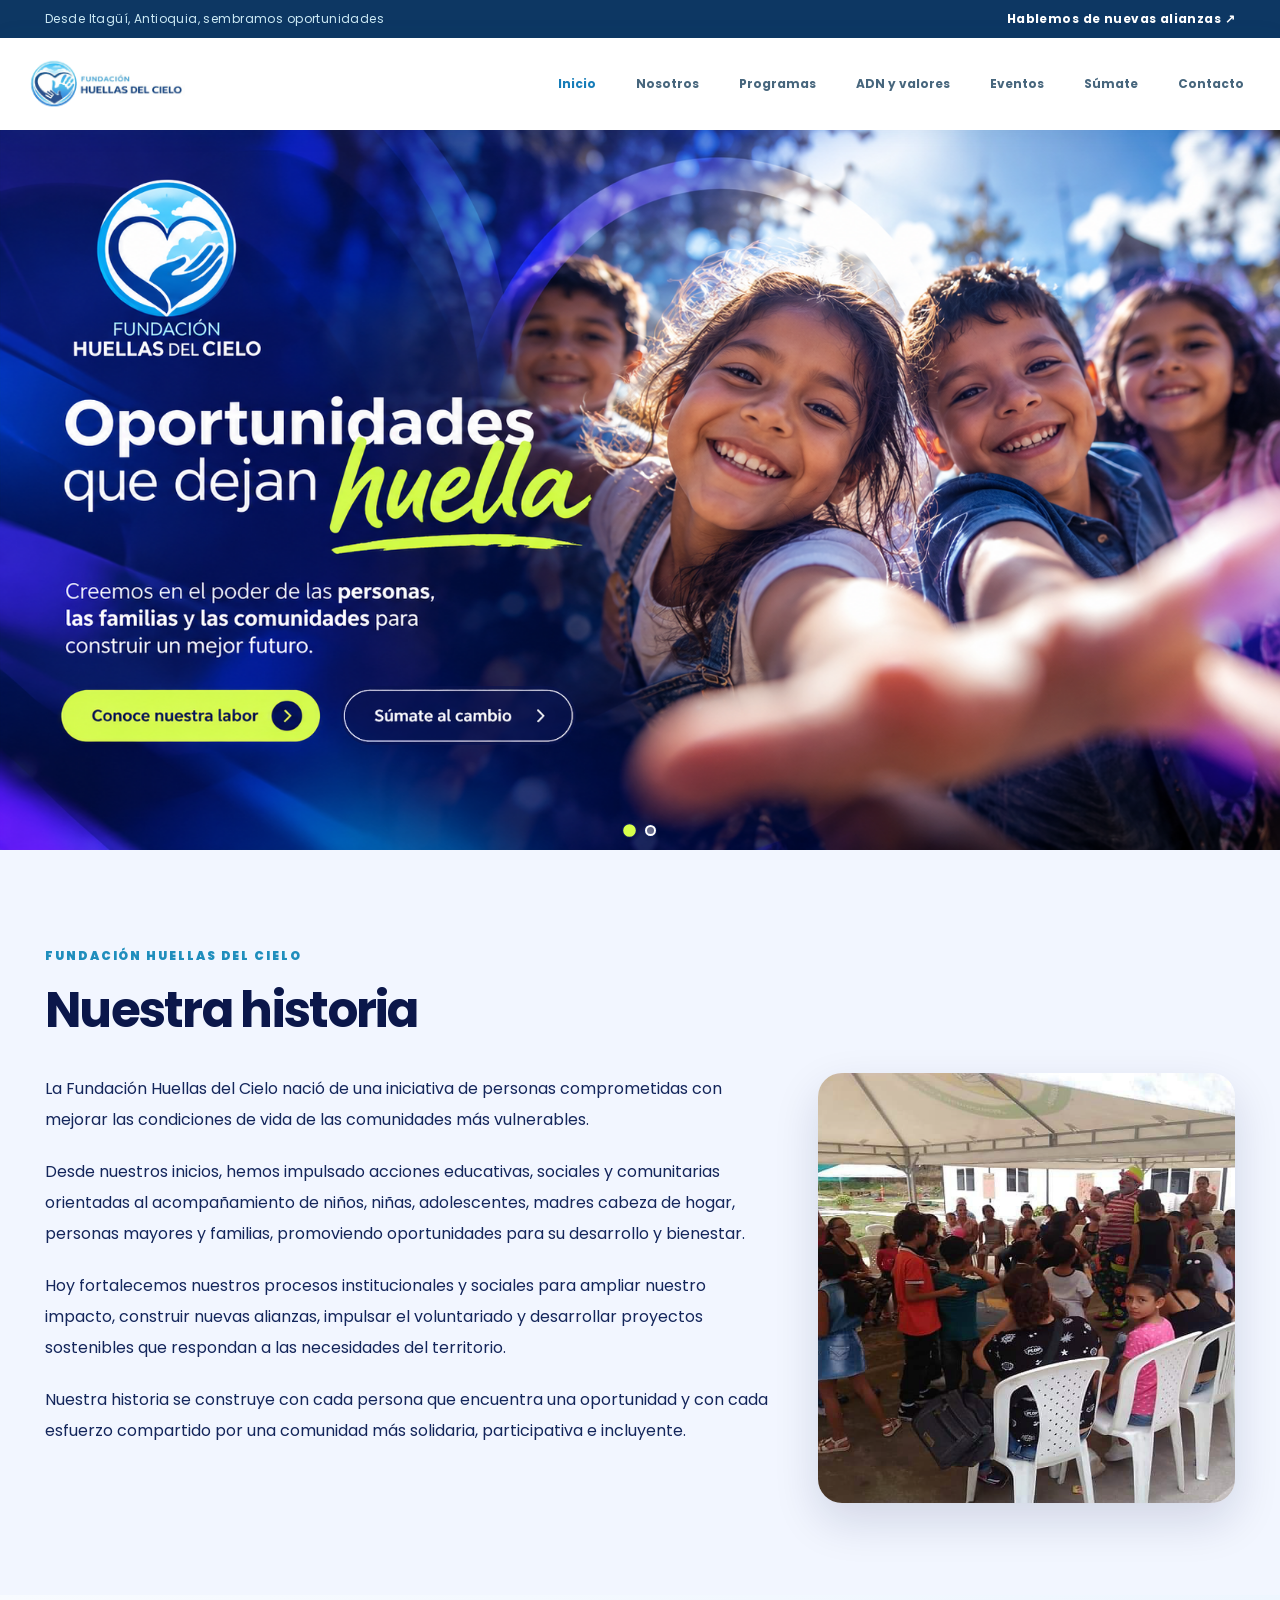
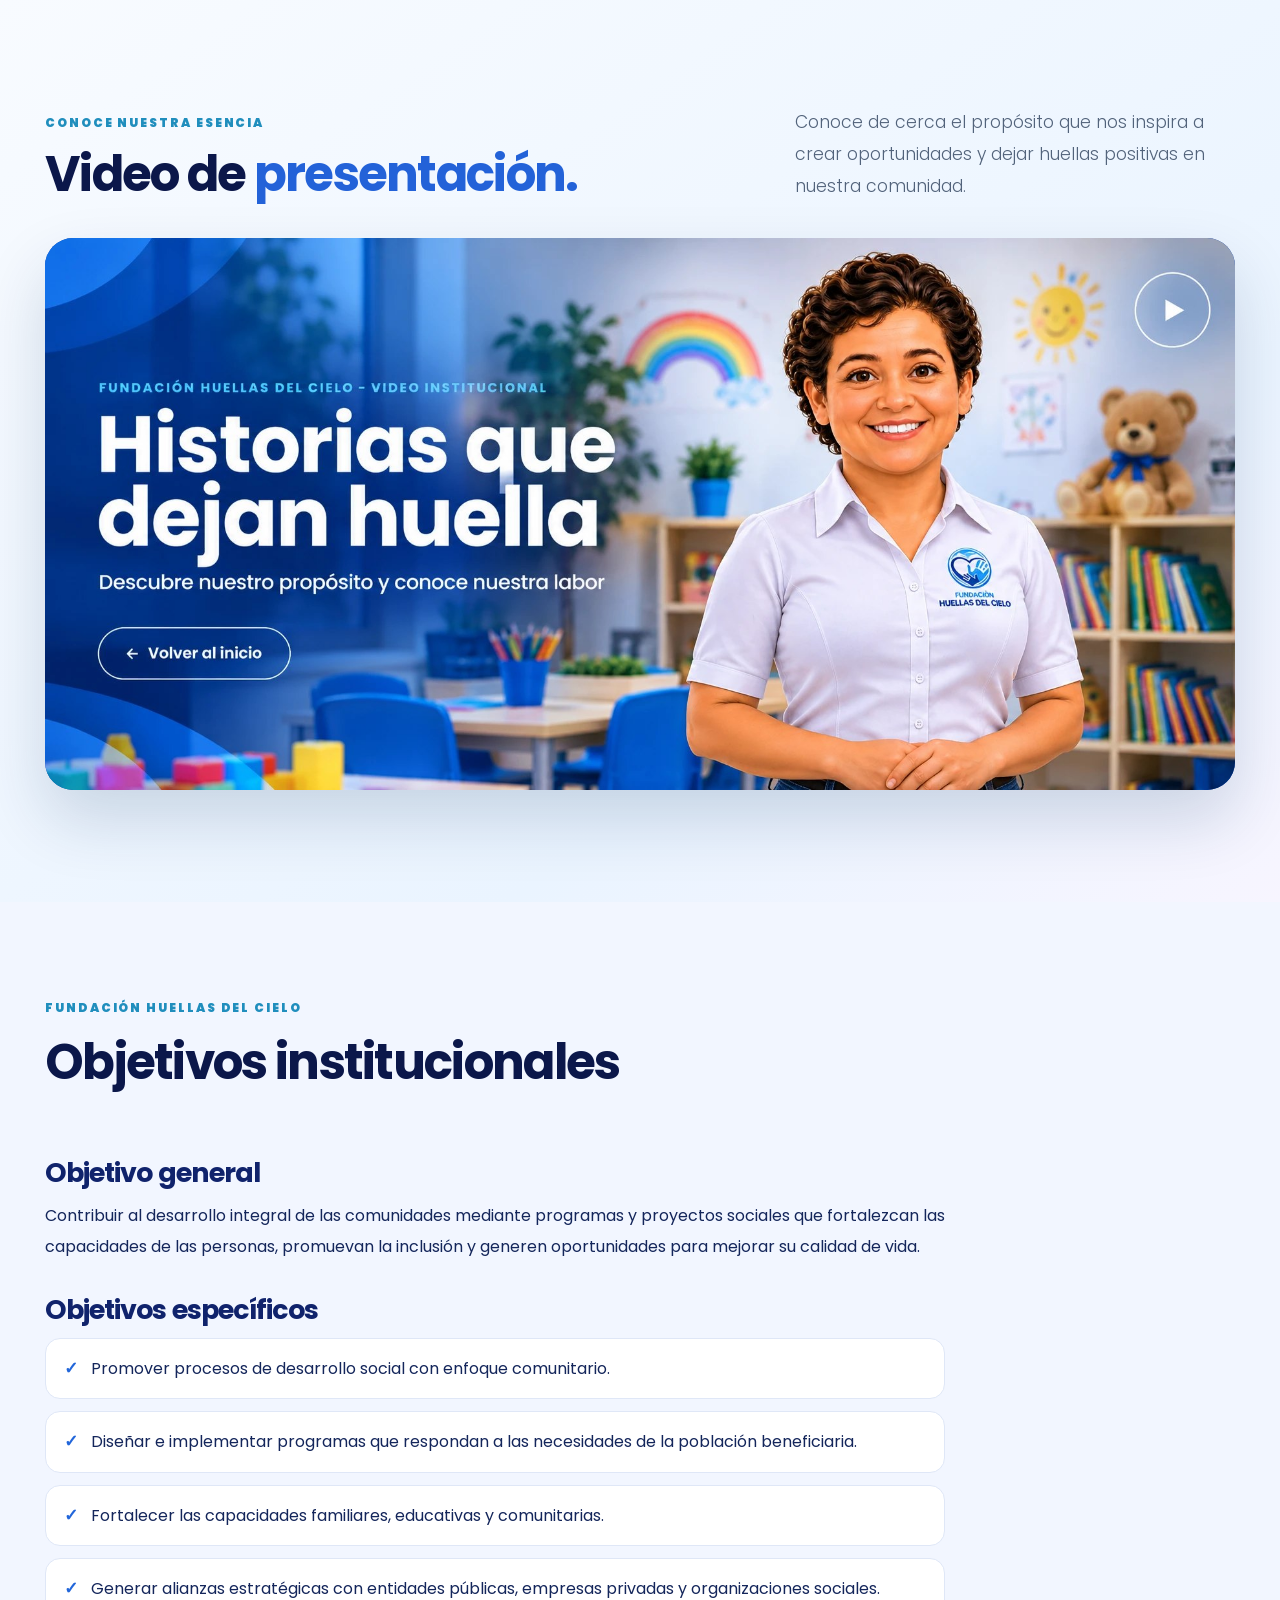
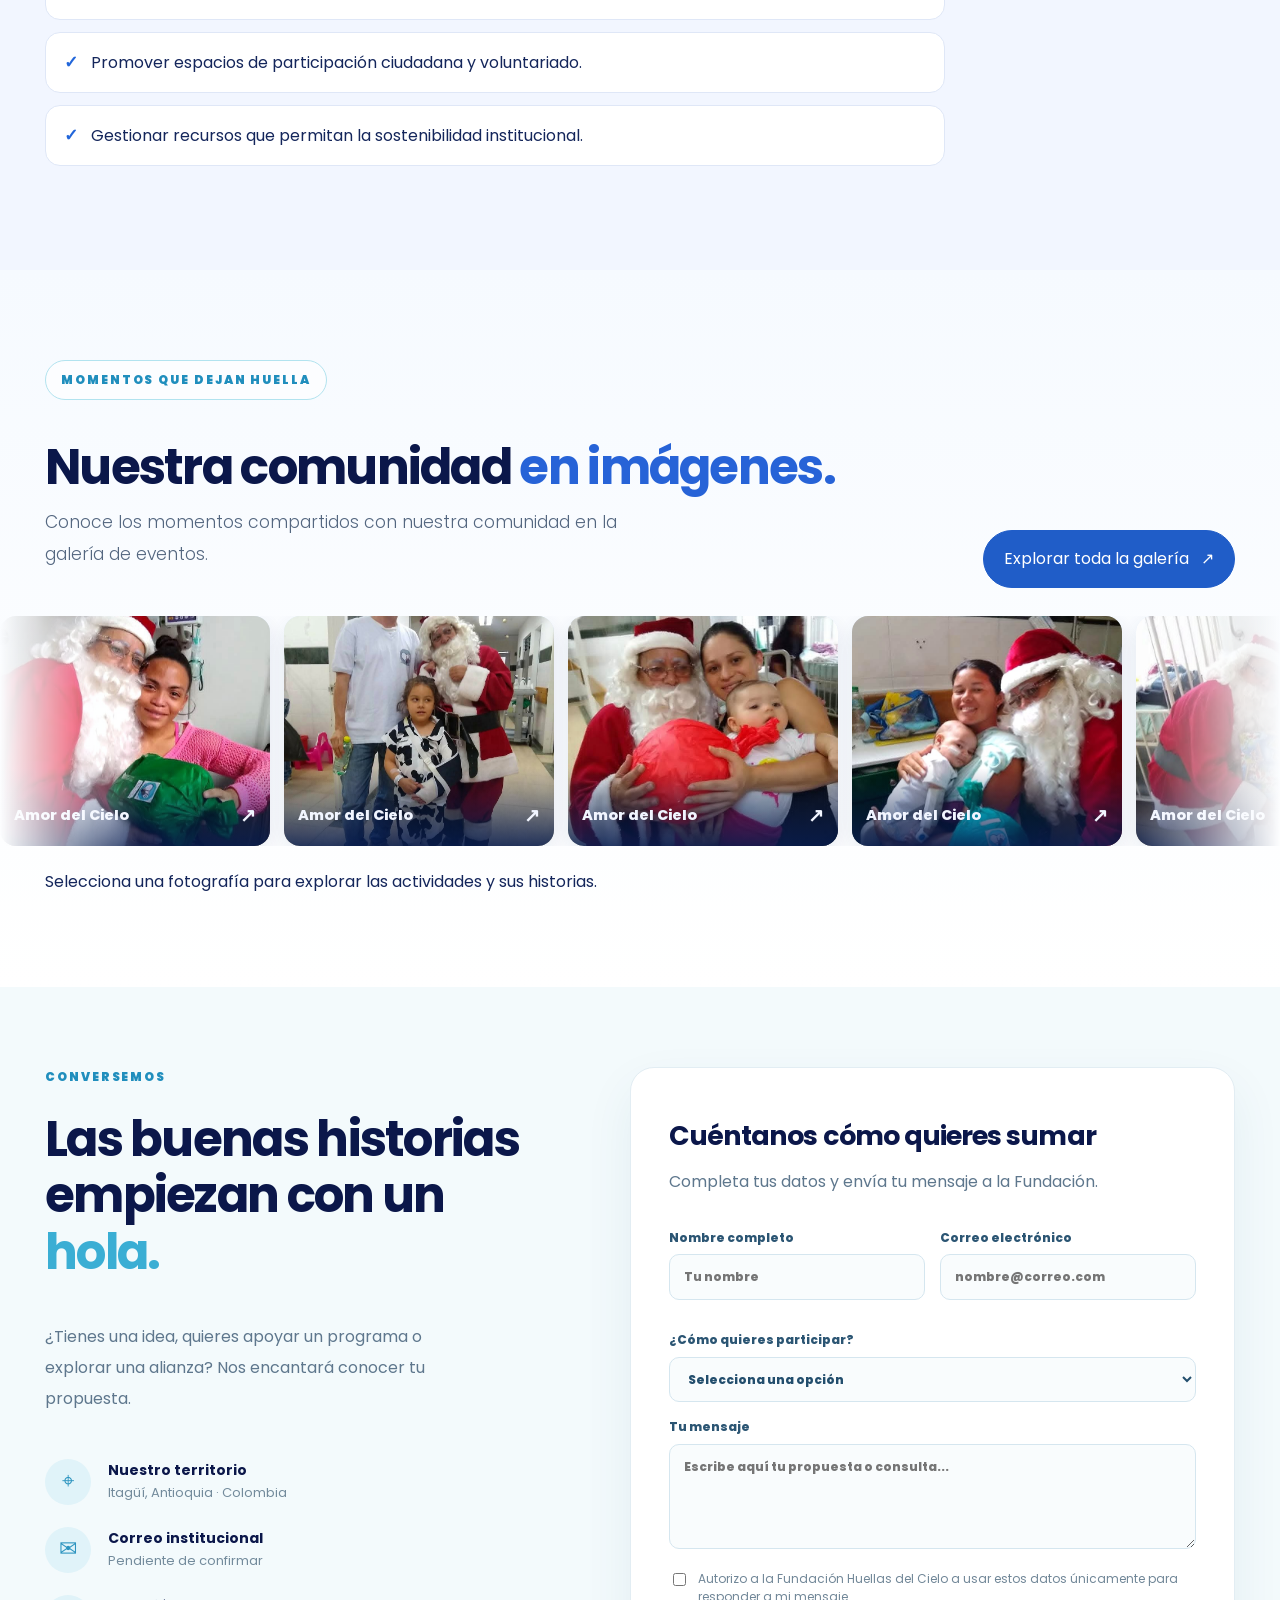
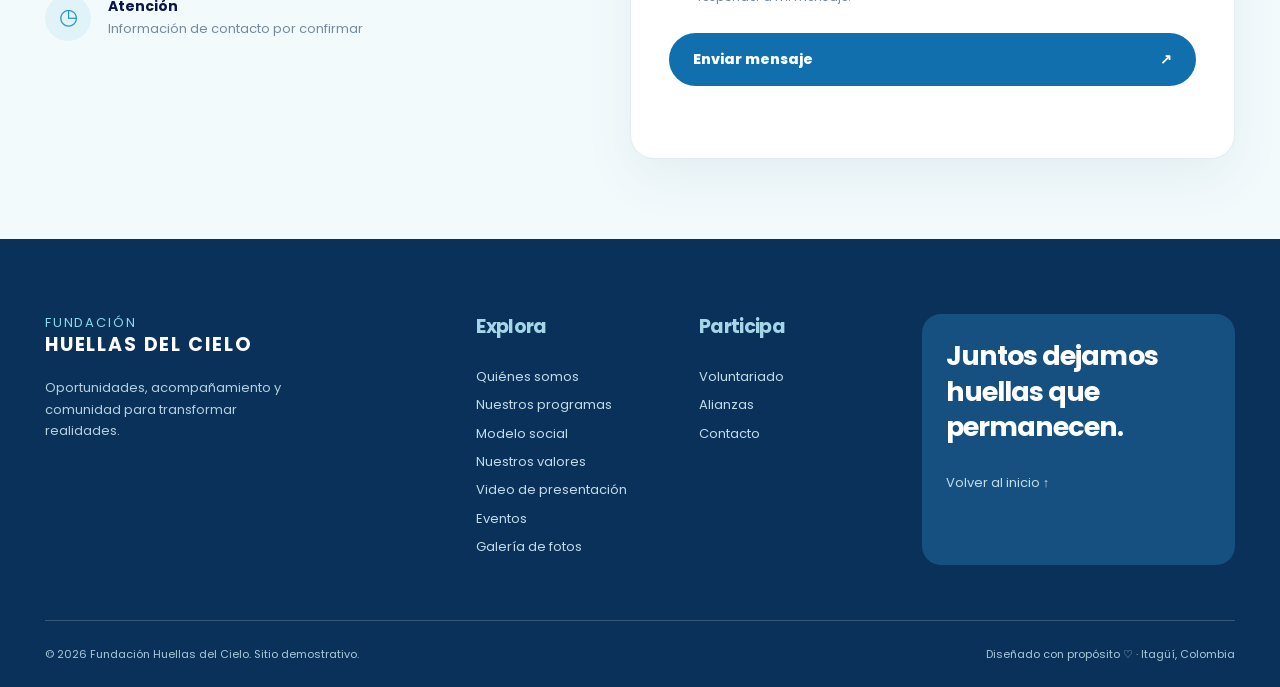
==== commit 3d7d7e8b: "Quitar "Objetivos" del menú principal La sección Objetivos institucionales se mantiene en el inicio." ====
--- a/index.html
+++ b/index.html
@@ -1,3 +1,3 @@
 <!DOCTYPE html>
 
-<html lang="es"><head><meta charset="utf-8"/><meta content="width=device-width,initial-scale=1" name="viewport"/><meta content="#0b174a" name="theme-color"/><meta content="Fundación Huellas del Cielo: inclusión, bienestar y oportunidades en Itagüí, Antioquia." name="description"/><title>Inicio | Fundación Huellas del Cielo</title><link href="assets/css/estilos.css?v=20261120a" rel="stylesheet"/><link href="assets/css/institucional.css?v=20261120a" rel="stylesheet"/><link href="assets/css/experiencias.css?v=20261120a" rel="stylesheet"/><link href="assets/css/refinamientos.css?v=20261120a" rel="stylesheet"/><link href="https://fonts.googleapis.com" rel="preconnect"/><link crossorigin="anonymous" href="https://fonts.gstatic.com" rel="preconnect"/><link href="https://fonts.googleapis.com/css2?family=Montserrat:wght@300;400;800&amp;family=Poppins:wght@300;400;700&amp;display=swap" rel="stylesheet"/><link href="assets/css/tipografia-unificada.css?v=20261120a" rel="stylesheet"/></head><body><a class="skip" href="#contenido">Saltar al contenido</a><div class="topline"><span>Desde Itagüí, Antioquia, sembramos oportunidades</span><a href="index.html#contacto">Hablemos de nuevas alianzas ↗</a></div><header class="header"><a aria-label="Fundación Huellas del Cielo, inicio" class="brand" href="index.html"><img class="brand-logo" alt="Fundación Huellas del Cielo" src="assets/img/logo-original-Horizontal.png" width="180" height="56"/></a><button aria-expanded="false" aria-label="Abrir menú" class="menu-toggle">☰</button><nav aria-label="Menú principal" class="nav"><a class="navlink active" href="index.html">Inicio</a><a class="navlink" href="nosotros.html">Nosotros</a><a class="navlink" href="programas.html">Programas</a><a class="navlink" href="adn-valores.html">ADN y valores</a><a class="navlink" href="index.html#objetivos">Objetivos</a><a class="navlink" href="eventos.html">Eventos</a><a class="navlink" href="sumate.html">Súmate</a><a class="navlink" href="index.html#contacto">Contacto</a></nav></header><main id="contenido"><div aria-hidden="true" aria-label="Galería fotográfica de eventos" aria-modal="true" class="events-fullscreen" id="eventsFullscreen" role="dialog"><div class="events-fullscreen-bar"><div><span class="eyebrow">FUNDACIÓN HUELLAS DEL CIELO</span><h2>Galería de eventos</h2></div><button aria-label="Cerrar galería" class="events-fullscreen-close" id="closeEventsGallery" type="button">✕ <span>Cerrar</span></button></div><div class="events-fullscreen-body" id="eventsFullscreenBody"><section class="events-fullscreen-group" id="evento-amor"><div class="events-group-heading"><span>REGISTRO FOTOGRÁFICO</span><h3>Amor del Cielo</h3><p>12 fotografías</p></div><div class="events-fullscreen-grid"><button aria-label="Ampliar fotografía 1 de Amor del Cielo" class="events-fullscreen-thumb" data-full-photo="assets/img/eventos/amor-01.jpg" data-photo-title="Amor del Cielo" type="button"><img alt="Amor del Cielo, fotografía 1" loading="lazy" src="assets/img/eventos/amor-01.jpg"/></button><button aria-label="Ampliar fotografía 2 de Amor del Cielo" class="events-fullscreen-thumb" data-full-photo="assets/img/eventos/amor-02.jpg" data-photo-title="Amor del Cielo" type="button"><img alt="Amor del Cielo, fotografía 2" loading="lazy" src="assets/img/eventos/amor-02.jpg"/></button><button aria-label="Ampliar fotografía 3 de Amor del Cielo" class="events-fullscreen-thumb" data-full-photo="assets/img/eventos/amor-03.jpg" data-photo-title="Amor del Cielo" type="button"><img alt="Amor del Cielo, fotografía 3" loading="lazy" src="assets/img/eventos/amor-03.jpg"/></button><button aria-label="Ampliar fotografía 4 de Amor del Cielo" class="events-fullscreen-thumb" data-full-photo="assets/img/eventos/amor-04.jpg" data-photo-title="Amor del Cielo" type="button"><img alt="Amor del Cielo, fotografía 4" loading="lazy" src="assets/img/eventos/amor-04.jpg"/></button><button aria-label="Ampliar fotografía 5 de Amor del Cielo" class="events-fullscreen-thumb" data-full-photo="assets/img/eventos/amor-05.jpg" data-photo-title="Amor del Cielo" type="button"><img alt="Amor del Cielo, fotografía 5" loading="lazy" src="assets/img/eventos/amor-05.jpg"/></button><button aria-label="Ampliar fotografía 6 de Amor del Cielo" class="events-fullscreen-thumb" data-full-photo="assets/img/eventos/amor-06.jpg" data-photo-title="Amor del Cielo" type="button"><img alt="Amor del Cielo, fotografía 6" loading="lazy" src="assets/img/eventos/amor-06.jpg"/></button><button aria-label="Ampliar fotografía 7 de Amor del Cielo" class="events-fullscreen-thumb" data-full-photo="assets/img/eventos/amor-07.jpg" data-photo-title="Amor del Cielo" type="button"><img alt="Amor del Cielo, fotografía 7" loading="lazy" src="assets/img/eventos/amor-07.jpg"/></button><button aria-label="Ampliar fotografía 8 de Amor del Cielo" class="events-fullscreen-thumb" data-full-photo="assets/img/eventos/amor-08.jpg" data-photo-title="Amor del Cielo" type="button"><img alt="Amor del Cielo, fotografía 8" loading="lazy" src="assets/img/eventos/amor-08.jpg"/></button><button aria-label="Ampliar fotografía 9 de Amor del Cielo" class="events-fullscreen-thumb" data-full-photo="assets/img/eventos/amor-09.jpg" data-photo-title="Amor del Cielo" type="button"><img alt="Amor del Cielo, fotografía 9" loading="lazy" src="assets/img/eventos/amor-09.jpg"/></button><button aria-label="Ampliar fotografía 10 de Amor del Cielo" class="events-fullscreen-thumb" data-full-photo="assets/img/eventos/amor-10.jpg" data-photo-title="Amor del Cielo" type="button"><img alt="Amor del Cielo, fotografía 10" loading="lazy" src="assets/img/eventos/amor-10.jpg"/></button><button aria-label="Ampliar fotografía 11 de Amor del Cielo" class="events-fullscreen-thumb" data-full-photo="assets/img/eventos/amor-11.jpg" data-photo-title="Amor del Cielo" type="button"><img alt="Amor del Cielo, fotografía 11" loading="lazy" src="assets/img/eventos/amor-11.jpg"/></button><button aria-label="Ampliar fotografía 12 de Amor del Cielo" class="events-fullscreen-thumb" data-full-photo="assets/img/eventos/amor-12.jpg" data-photo-title="Amor del Cielo" type="button"><img alt="Amor del Cielo, fotografía 12" loading="lazy" src="assets/img/eventos/amor-12.jpg"/></button></div></section><section class="events-fullscreen-group" id="evento-sonrisas"><div class="events-group-heading"><span>REGISTRO FOTOGRÁFICO</span><h3>Huellas con Sonrisas</h3><p>20 fotografías</p></div><div class="events-fullscreen-grid"><button aria-label="Ampliar fotografía 1 de Huellas con Sonrisas" class="events-fullscreen-thumb" data-full-photo="assets/img/eventos/sonrisas-01.jpg" data-photo-title="Huellas con Sonrisas" type="button"><img alt="Huellas con Sonrisas, fotografía 1" loading="lazy" src="assets/img/eventos/sonrisas-01.jpg"/></button><button aria-label="Ampliar fotografía 2 de Huellas con Sonrisas" class="events-fullscreen-thumb" data-full-photo="assets/img/eventos/sonrisas-02.jpg" data-photo-title="Huellas con Sonrisas" type="button"><img alt="Huellas con Sonrisas, fotografía 2" loading="lazy" src="assets/img/eventos/sonrisas-02.jpg"/></button><button aria-label="Ampliar fotografía 3 de Huellas con Sonrisas" class="events-fullscreen-thumb" data-full-photo="assets/img/eventos/sonrisas-03.jpg" data-photo-title="Huellas con Sonrisas" type="button"><img alt="Huellas con Sonrisas, fotografía 3" loading="lazy" src="assets/img/eventos/sonrisas-03.jpg"/></button><button aria-label="Ampliar fotografía 4 de Huellas con Sonrisas" class="events-fullscreen-thumb" data-full-photo="assets/img/eventos/sonrisas-04.jpg" data-photo-title="Huellas con Sonrisas" type="button"><img alt="Huellas con Sonrisas, fotografía 4" loading="lazy" src="assets/img/eventos/sonrisas-04.jpg"/></button><button aria-label="Ampliar fotografía 5 de Huellas con Sonrisas" class="events-fullscreen-thumb" data-full-photo="assets/img/eventos/sonrisas-05.jpg" data-photo-title="Huellas con Sonrisas" type="button"><img alt="Huellas con Sonrisas, fotografía 5" loading="lazy" src="assets/img/eventos/sonrisas-05.jpg"/></button><button aria-label="Ampliar fotografía 6 de Huellas con Sonrisas" class="events-fullscreen-thumb" data-full-photo="assets/img/eventos/sonrisas-06.jpg" data-photo-title="Huellas con Sonrisas" type="button"><img alt="Huellas con Sonrisas, fotografía 6" loading="lazy" src="assets/img/eventos/sonrisas-06.jpg"/></button><button aria-label="Ampliar fotografía 7 de Huellas con Sonrisas" class="events-fullscreen-thumb" data-full-photo="assets/img/eventos/sonrisas-07.jpg" data-photo-title="Huellas con Sonrisas" type="button"><img alt="Huellas con Sonrisas, fotografía 7" loading="lazy" src="assets/img/eventos/sonrisas-07.jpg"/></button><button aria-label="Ampliar fotografía 8 de Huellas con Sonrisas" class="events-fullscreen-thumb" data-full-photo="assets/img/eventos/sonrisas-08.jpg" data-photo-title="Huellas con Sonrisas" type="button"><img alt="Huellas con Sonrisas, fotografía 8" loading="lazy" src="assets/img/eventos/sonrisas-08.jpg"/></button><button aria-label="Ampliar fotografía 9 de Huellas con Sonrisas" class="events-fullscreen-thumb" data-full-photo="assets/img/eventos/sonrisas-09.jpg" data-photo-title="Huellas con Sonrisas" type="button"><img alt="Huellas con Sonrisas, fotografía 9" loading="lazy" src="assets/img/eventos/sonrisas-09.jpg"/></button><button aria-label="Ampliar fotografía 10 de Huellas con Sonrisas" class="events-fullscreen-thumb" data-full-photo="assets/img/eventos/sonrisas-10.jpg" data-photo-title="Huellas con Sonrisas" type="button"><img alt="Huellas con Sonrisas, fotografía 10" loading="lazy" src="assets/img/eventos/sonrisas-10.jpg"/></button><button aria-label="Ampliar fotografía 11 de Huellas con Sonrisas" class="events-fullscreen-thumb" data-full-photo="assets/img/eventos/sonrisas-11.jpg" data-photo-title="Huellas con Sonrisas" type="button"><img alt="Huellas con Sonrisas, fotografía 11" loading="lazy" src="assets/img/eventos/sonrisas-11.jpg"/></button><button aria-label="Ampliar fotografía 12 de Huellas con Sonrisas" class="events-fullscreen-thumb" data-full-photo="assets/img/eventos/sonrisas-12.jpg" data-photo-title="Huellas con Sonrisas" type="button"><img alt="Huellas con Sonrisas, fotografía 12" loading="lazy" src="assets/img/eventos/sonrisas-12.jpg"/></button><button aria-label="Ampliar fotografía 13 de Huellas con Sonrisas" class="events-fullscreen-thumb" data-full-photo="assets/img/eventos/sonrisas-13.jpg" data-photo-title="Huellas con Sonrisas" type="button"><img alt="Huellas con Sonrisas, fotografía 13" loading="lazy" src="assets/img/eventos/sonrisas-13.jpg"/></button><button aria-label="Ampliar fotografía 14 de Huellas con Sonrisas" class="events-fullscreen-thumb" data-full-photo="assets/img/eventos/sonrisas-14.jpg" data-photo-title="Huellas con Sonrisas" type="button"><img alt="Huellas con Sonrisas, fotografía 14" loading="lazy" src="assets/img/eventos/sonrisas-14.jpg"/></button><button aria-label="Ampliar fotografía 15 de Huellas con Sonrisas" class="events-fullscreen-thumb" data-full-photo="assets/img/eventos/sonrisas-15.jpg" data-photo-title="Huellas con Sonrisas" type="button"><img alt="Huellas con Sonrisas, fotografía 15" loading="lazy" src="assets/img/eventos/sonrisas-15.jpg"/></button><button aria-label="Ampliar fotografía 16 de Huellas con Sonrisas" class="events-fullscreen-thumb" data-full-photo="assets/img/eventos/sonrisas-16.jpg" data-photo-title="Huellas con Sonrisas" type="button"><img alt="Huellas con Sonrisas, fotografía 16" loading="lazy" src="assets/img/eventos/sonrisas-16.jpg"/></button><button aria-label="Ampliar fotografía 17 de Huellas con Sonrisas" class="events-fullscreen-thumb" data-full-photo="assets/img/eventos/sonrisas-17.jpg" data-photo-title="Huellas con Sonrisas" type="button"><img alt="Huellas con Sonrisas, fotografía 17" loading="lazy" src="assets/img/eventos/sonrisas-17.jpg"/></button><button aria-label="Ampliar fotografía 18 de Huellas con Sonrisas" class="events-fullscreen-thumb" data-full-photo="assets/img/eventos/sonrisas-18.jpg" data-photo-title="Huellas con Sonrisas" type="button"><img alt="Huellas con Sonrisas, fotografía 18" loading="lazy" src="assets/img/eventos/sonrisas-18.jpg"/></button><button aria-label="Ampliar fotografía 19 de Huellas con Sonrisas" class="events-fullscreen-thumb" data-full-photo="assets/img/eventos/sonrisas-19.jpg" data-photo-title="Huellas con Sonrisas" type="button"><img alt="Huellas con Sonrisas, fotografía 19" loading="lazy" src="assets/img/eventos/sonrisas-19.jpg"/></button><button aria-label="Ampliar fotografía 20 de Huellas con Sonrisas" class="events-fullscreen-thumb" data-full-photo="assets/img/eventos/sonrisas-20.jpg" data-photo-title="Huellas con Sonrisas" type="button"><img alt="Huellas con Sonrisas, fotografía 20" loading="lazy" src="assets/img/eventos/sonrisas-20.jpg"/></button></div></section><section class="events-fullscreen-group" id="evento-financieras"><div class="events-group-heading"><span>REGISTRO FOTOGRÁFICO</span><h3>Huellas Financieras</h3><p>18 fotografías</p></div><div class="events-fullscreen-grid"><button aria-label="Ampliar fotografía 1 de Huellas Financieras" class="events-fullscreen-thumb" data-full-photo="assets/img/eventos/financieras-01.jpg" data-photo-title="Huellas Financieras" type="button"><img alt="Huellas Financieras, fotografía 1" loading="lazy" src="assets/img/eventos/financieras-01.jpg"/></button><button aria-label="Ampliar fotografía 2 de Huellas Financieras" class="events-fullscreen-thumb" data-full-photo="assets/img/eventos/financieras-02.jpg" data-photo-title="Huellas Financieras" type="button"><img alt="Huellas Financieras, fotografía 2" loading="lazy" src="assets/img/eventos/financieras-02.jpg"/></button><button aria-label="Ampliar fotografía 3 de Huellas Financieras" class="events-fullscreen-thumb" data-full-photo="assets/img/eventos/financieras-03.jpg" data-photo-title="Huellas Financieras" type="button"><img alt="Huellas Financieras, fotografía 3" loading="lazy" src="assets/img/eventos/financieras-03.jpg"/></button><button aria-label="Ampliar fotografía 4 de Huellas Financieras" class="events-fullscreen-thumb" data-full-photo="assets/img/eventos/financieras-04.jpg" data-photo-title="Huellas Financieras" type="button"><img alt="Huellas Financieras, fotografía 4" loading="lazy" src="assets/img/eventos/financieras-04.jpg"/></button><button aria-label="Ampliar fotografía 5 de Huellas Financieras" class="events-fullscreen-thumb" data-full-photo="assets/img/eventos/financieras-05.jpg" data-photo-title="Huellas Financieras" type="button"><img alt="Huellas Financieras, fotografía 5" loading="lazy" src="assets/img/eventos/financieras-05.jpg"/></button><button aria-label="Ampliar fotografía 6 de Huellas Financieras" class="events-fullscreen-thumb" data-full-photo="assets/img/eventos/financieras-06.jpg" data-photo-title="Huellas Financieras" type="button"><img alt="Huellas Financieras, fotografía 6" loading="lazy" src="assets/img/eventos/financieras-06.jpg"/></button><button aria-label="Ampliar fotografía 7 de Huellas Financieras" class="events-fullscreen-thumb" data-full-photo="assets/img/eventos/financieras-07.jpg" data-photo-title="Huellas Financieras" type="button"><img alt="Huellas Financieras, fotografía 7" loading="lazy" src="assets/img/eventos/financieras-07.jpg"/></button><button aria-label="Ampliar fotografía 8 de Huellas Financieras" class="events-fullscreen-thumb" data-full-photo="assets/img/eventos/financieras-08.jpg" data-photo-title="Huellas Financieras" type="button"><img alt="Huellas Financieras, fotografía 8" loading="lazy" src="assets/img/eventos/financieras-08.jpg"/></button><button aria-label="Ampliar fotografía 9 de Huellas Financieras" class="events-fullscreen-thumb" data-full-photo="assets/img/eventos/financieras-09.jpg" data-photo-title="Huellas Financieras" type="button"><img alt="Huellas Financieras, fotografía 9" loading="lazy" src="assets/img/eventos/financieras-09.jpg"/></button><button aria-label="Ampliar fotografía 10 de Huellas Financieras" class="events-fullscreen-thumb" data-full-photo="assets/img/eventos/financieras-10.jpg" data-photo-title="Huellas Financieras" type="button"><img alt="Huellas Financieras, fotografía 10" loading="lazy" src="assets/img/eventos/financieras-10.jpg"/></button><button aria-label="Ampliar fotografía 11 de Huellas Financieras" class="events-fullscreen-thumb" data-full-photo="assets/img/eventos/financieras-11.jpg" data-photo-title="Huellas Financieras" type="button"><img alt="Huellas Financieras, fotografía 11" loading="lazy" src="assets/img/eventos/financieras-11.jpg"/></button><button aria-label="Ampliar fotografía 12 de Huellas Financieras" class="events-fullscreen-thumb" data-full-photo="assets/img/eventos/financieras-12.jpg" data-photo-title="Huellas Financieras" type="button"><img alt="Huellas Financieras, fotografía 12" loading="lazy" src="assets/img/eventos/financieras-12.jpg"/></button><button aria-label="Ampliar fotografía 13 de Huellas Financieras" class="events-fullscreen-thumb" data-full-photo="assets/img/eventos/financieras-13.jpg" data-photo-title="Huellas Financieras" type="button"><img alt="Huellas Financieras, fotografía 13" loading="lazy" src="assets/img/eventos/financieras-13.jpg"/></button><button aria-label="Ampliar fotografía 14 de Huellas Financieras" class="events-fullscreen-thumb" data-full-photo="assets/img/eventos/financieras-14.jpg" data-photo-title="Huellas Financieras" type="button"><img alt="Huellas Financieras, fotografía 14" loading="lazy" src="assets/img/eventos/financieras-14.jpg"/></button><button aria-label="Ampliar fotografía 15 de Huellas Financieras" class="events-fullscreen-thumb" data-full-photo="assets/img/eventos/financieras-15.jpg" data-photo-title="Huellas Financieras" type="button"><img alt="Huellas Financieras, fotografía 15" loading="lazy" src="assets/img/eventos/financieras-15.jpg"/></button><button aria-label="Ampliar fotografía 16 de Huellas Financieras" class="events-fullscreen-thumb" data-full-photo="assets/img/eventos/financieras-16.jpg" data-photo-title="Huellas Financieras" type="button"><img alt="Huellas Financieras, fotografía 16" loading="lazy" src="assets/img/eventos/financieras-16.jpg"/></button><button aria-label="Ampliar fotografía 17 de Huellas Financieras" class="events-fullscreen-thumb" data-full-photo="assets/img/eventos/financieras-17.jpg" data-photo-title="Huellas Financieras" type="button"><img alt="Huellas Financieras, fotografía 17" loading="lazy" src="assets/img/eventos/financieras-17.jpg"/></button><button aria-label="Ampliar fotografía 18 de Huellas Financieras" class="events-fullscreen-thumb" data-full-photo="assets/img/eventos/financieras-18.jpg" data-photo-title="Huellas Financieras" type="button"><img alt="Huellas Financieras, fotografía 18" loading="lazy" src="assets/img/eventos/financieras-18.jpg"/></button></div></section><section class="events-fullscreen-group"><div class="events-group-heading"><span>MEMORIA DE ACTIVIDAD</span><h3>Enlatando Huellas</h3><p>Conoce esta actividad en nuestra página de eventos.</p><a class="events-open-button" href="eventos.html#enlatando">Ver actividad ↗</a></div></section></div></div><div aria-hidden="true" aria-label="Fotografía ampliada" aria-modal="true" class="event-photo-viewer" id="eventPhotoViewer" role="dialog"><button aria-label="Cerrar fotografía" id="eventPhotoClose" type="button">✕</button><button aria-label="Fotografía anterior" class="event-photo-arrow event-photo-prev" id="eventPhotoPrev" type="button">‹</button><figure><img alt="" id="eventPhotoLarge"/><figcaption id="eventPhotoCaption"></figcaption></figure><button aria-label="Fotografía siguiente" class="event-photo-arrow event-photo-next" id="eventPhotoNext" type="button">›</button></div><section aria-label="Banners principales" aria-roledescription="carrusel" class="hero hero-photo hero-slider" id="inicio"><div class="hs-viewport"><div class="hs-track" id="hsTrack"><div aria-label="1 de 2" aria-roledescription="diapositiva" class="hs-slide" role="group"><div class="hero-banner-wrap"><img alt="Fundación Huellas del Cielo. Oportunidades que dejan huella. Niñas y niños sonrientes, invitación a conocer nuestra labor y sumarse al cambio." class="hero-banner-image" height="928" src="assets/img/banner-principal.png" width="1648"/></div><div class="hero-m"><div class="hero-m-photo"><img alt="" height="941" src="assets/img/banner-fondo.jpg" width="882"/></div><div class="hero-m-copy"><img alt="Oportunidades que dejan huella" class="hero-m-title" height="218" src="assets/img/banner-titulo.png" width="708"/><img alt="Creemos en el poder de las personas, las familias y las comunidades para construir un mejor futuro." class="hero-m-text" height="107" src="assets/img/banner-texto.png" width="489"/></div></div></div><div aria-label="2 de 2" aria-roledescription="diapositiva" class="hs-slide hs-slide-2" role="group"><div class="hs2-photo"><img alt="Dos manos que se buscan bajo el sol, entre las nubes" height="462" src="assets/img/banner-psicosocial.jpg?v=20261120a" width="825"/></div><img alt="Fundación Huellas del Cielo" class="hs2-logo" height="242" src="assets/img/banner-logo.png?v=20261120a" width="253"/><div class="hs2-copy"><h2 class="hs2-title"><span class="hs2-l1">Juntos por una</span><span class="hs2-l2">transformación</span><span class="hs2-l3">psicosocial</span></h2></div></div></div></div><div class="hs-ctas"><a class="hs-cta hs-cta-labor" href="programas.html#programas"><img alt="Conoce nuestra labor" height="77" src="assets/img/banner-btn-labor.png" width="346"/></a><a class="hs-cta hs-cta-sumate" href="sumate.html"><img alt="Súmate al cambio" height="77" src="assets/img/banner-btn-sumate.png" width="308"/></a></div><div class="hs-dots"><button aria-label="Ver banner 1" class="hs-dot is-active" type="button"></button><button aria-label="Ver banner 2" class="hs-dot" type="button"></button></div></section><section class="section editorial-section editorial-alt" id="historia"><div class="container"><div class="editorial-head"><span class="section-kicker">FUNDACIÓN HUELLAS DEL CIELO</span><h2>Nuestra historia</h2></div><div class="editorial-grid"><div class="editorial-content"><p>La Fundación Huellas del Cielo nació de una iniciativa de personas comprometidas con mejorar las condiciones de vida de las comunidades más vulnerables.</p><p>Desde nuestros inicios, hemos impulsado acciones educativas, sociales y comunitarias orientadas al acompañamiento de niños, niñas, adolescentes, madres cabeza de hogar, personas mayores y familias, promoviendo oportunidades para su desarrollo y bienestar.</p><p>Hoy fortalecemos nuestros procesos institucionales y sociales para ampliar nuestro impacto, construir nuevas alianzas, impulsar el voluntariado y desarrollar proyectos sostenibles que respondan a las necesidades del territorio.</p><p>Nuestra historia se construye con cada persona que encuentra una oportunidad y con cada esfuerzo compartido por una comunidad más solidaria, participativa e incluyente.</p></div><figure class="editorial-photo"><img alt="Imagen institucional de apoyo a la comunidad" loading="lazy" src="assets/img/accion-solidaria.png"/></figure></div></div></section><section aria-labelledby="video-title" class="feature-video section" id="video-presentacion"><div class="container"><div class="feature-video-heading"><div><span class="section-kicker">CONOCE NUESTRA ESENCIA</span><h2 id="video-title">Video de <em>presentación.</em></h2></div><p>Conoce de cerca el propósito que nos inspira a crear oportunidades y dejar huellas positivas en nuestra comunidad.</p></div><div class="video-cover-wrap"><button aria-label="Reproducir video de presentación de la Fundación" class="video-cover video-cover-img" id="openVideo" type="button"><img alt="Historias que dejan huella. Fundación Huellas del Cielo, video institucional: descubre nuestro propósito y conoce nuestra labor." class="video-cover-image" height="854" loading="lazy" src="assets/img/video-portada-historias.jpg" width="1840"/><span aria-hidden="true" class="video-play-ring"></span></button><a aria-label="Volver al inicio" class="video-back-hot" href="#inicio"></a></div></div></section><section class="section editorial-section editorial-alt" id="objetivos"><div class="container"><div class="editorial-head"><span class="section-kicker">FUNDACIÓN HUELLAS DEL CIELO</span><h2>Objetivos institucionales</h2></div><div class="editorial-grid"><div class="editorial-content"><h3>Objetivo general</h3><p>Contribuir al desarrollo integral de las comunidades mediante programas y proyectos sociales que fortalezcan las capacidades de las personas, promuevan la inclusión y generen oportunidades para mejorar su calidad de vida.</p><h3>Objetivos específicos</h3><div class="pdf-bullet"><span>✓</span><p>Promover procesos de desarrollo social con enfoque comunitario.</p></div><div class="pdf-bullet"><span>✓</span><p>Diseñar e implementar programas que respondan a las necesidades de la población beneficiaria.</p></div><div class="pdf-bullet"><span>✓</span><p>Fortalecer las capacidades familiares, educativas y comunitarias.</p></div><div class="pdf-bullet"><span>✓</span><p>Generar alianzas estratégicas con entidades públicas, empresas privadas y organizaciones sociales.</p></div><div class="pdf-bullet"><span>✓</span><p>Promover espacios de participación ciudadana y voluntariado.</p></div><div class="pdf-bullet"><span>✓</span><p>Gestionar recursos que permitan la sostenibilidad institucional.</p></div></div></div></div></section><section aria-labelledby="momentos-title" class="section home-events" id="momentos-comunidad"><div class="container"><div class="home-events-head"><div><span class="eyebrow">MOMENTOS QUE DEJAN HUELLA</span><h2 id="momentos-title">Nuestra comunidad <em>en imágenes.</em></h2><p>Conoce los momentos compartidos con nuestra comunidad en la galería de eventos.</p></div><button class="events-open-button" id="openEventsGallery" type="button">Explorar toda la galería <span aria-hidden="true">↗</span></button></div></div><div class="events-fade-rail"><div class="events-track" id="eventsTrack"><button aria-label="Abrir galería: Amor del Cielo" class="events-slide" data-event-open="0" type="button"><img alt="Amor del Cielo, fotografía 1" loading="lazy" src="assets/img/eventos/amor-01.jpg"/><span>Amor del Cielo<b aria-hidden="true">↗</b></span></button><button aria-label="Abrir galería: Amor del Cielo" class="events-slide" data-event-open="1" type="button"><img alt="Amor del Cielo, fotografía 2" loading="lazy" src="assets/img/eventos/amor-02.jpg"/><span>Amor del Cielo<b aria-hidden="true">↗</b></span></button><button aria-label="Abrir galería: Amor del Cielo" class="events-slide" data-event-open="2" type="button"><img alt="Amor del Cielo, fotografía 3" loading="lazy" src="assets/img/eventos/amor-03.jpg"/><span>Amor del Cielo<b aria-hidden="true">↗</b></span></button><button aria-label="Abrir galería: Amor del Cielo" class="events-slide" data-event-open="3" type="button"><img alt="Amor del Cielo, fotografía 4" loading="lazy" src="assets/img/eventos/amor-04.jpg"/><span>Amor del Cielo<b aria-hidden="true">↗</b></span></button><button aria-label="Abrir galería: Amor del Cielo" class="events-slide" data-event-open="4" type="button"><img alt="Amor del Cielo, fotografía 5" loading="lazy" src="assets/img/eventos/amor-05.jpg"/><span>Amor del Cielo<b aria-hidden="true">↗</b></span></button><button aria-label="Abrir galería: Amor del Cielo" class="events-slide" data-event-open="5" type="button"><img alt="Amor del Cielo, fotografía 6" loading="lazy" src="assets/img/eventos/amor-06.jpg"/><span>Amor del Cielo<b aria-hidden="true">↗</b></span></button><button aria-label="Abrir galería: Amor del Cielo" class="events-slide" data-event-open="6" type="button"><img alt="Amor del Cielo, fotografía 7" loading="lazy" src="assets/img/eventos/amor-07.jpg"/><span>Amor del Cielo<b aria-hidden="true">↗</b></span></button><button aria-label="Abrir galería: Amor del Cielo" class="events-slide" data-event-open="7" type="button"><img alt="Amor del Cielo, fotografía 8" loading="lazy" src="assets/img/eventos/amor-08.jpg"/><span>Amor del Cielo<b aria-hidden="true">↗</b></span></button><button aria-label="Abrir galería: Amor del Cielo" class="events-slide" data-event-open="8" type="button"><img alt="Amor del Cielo, fotografía 9" loading="lazy" src="assets/img/eventos/amor-09.jpg"/><span>Amor del Cielo<b aria-hidden="true">↗</b></span></button><button aria-label="Abrir galería: Amor del Cielo" class="events-slide" data-event-open="9" type="button"><img alt="Amor del Cielo, fotografía 10" loading="lazy" src="assets/img/eventos/amor-10.jpg"/><span>Amor del Cielo<b aria-hidden="true">↗</b></span></button><button aria-label="Abrir galería: Amor del Cielo" class="events-slide" data-event-open="10" type="button"><img alt="Amor del Cielo, fotografía 11" loading="lazy" src="assets/img/eventos/amor-11.jpg"/><span>Amor del Cielo<b aria-hidden="true">↗</b></span></button><button aria-label="Abrir galería: Amor del Cielo" class="events-slide" data-event-open="11" type="button"><img alt="Amor del Cielo, fotografía 12" loading="lazy" src="assets/img/eventos/amor-12.jpg"/><span>Amor del Cielo<b aria-hidden="true">↗</b></span></button><button aria-label="Abrir galería: Huellas con Sonrisas" class="events-slide" data-event-open="12" type="button"><img alt="Huellas con Sonrisas, fotografía 13" loading="lazy" src="assets/img/eventos/sonrisas-01.jpg"/><span>Huellas con Sonrisas<b aria-hidden="true">↗</b></span></button><button aria-label="Abrir galería: Huellas con Sonrisas" class="events-slide" data-event-open="13" type="button"><img alt="Huellas con Sonrisas, fotografía 14" loading="lazy" src="assets/img/eventos/sonrisas-02.jpg"/><span>Huellas con Sonrisas<b aria-hidden="true">↗</b></span></button><button aria-label="Abrir galería: Huellas con Sonrisas" class="events-slide" data-event-open="14" type="button"><img alt="Huellas con Sonrisas, fotografía 15" loading="lazy" src="assets/img/eventos/sonrisas-03.jpg"/><span>Huellas con Sonrisas<b aria-hidden="true">↗</b></span></button><button aria-label="Abrir galería: Huellas con Sonrisas" class="events-slide" data-event-open="15" type="button"><img alt="Huellas con Sonrisas, fotografía 16" loading="lazy" src="assets/img/eventos/sonrisas-04.jpg"/><span>Huellas con Sonrisas<b aria-hidden="true">↗</b></span></button><button aria-label="Abrir galería: Huellas con Sonrisas" class="events-slide" data-event-open="16" type="button"><img alt="Huellas con Sonrisas, fotografía 17" loading="lazy" src="assets/img/eventos/sonrisas-05.jpg"/><span>Huellas con Sonrisas<b aria-hidden="true">↗</b></span></button><button aria-label="Abrir galería: Huellas con Sonrisas" class="events-slide" data-event-open="17" type="button"><img alt="Huellas con Sonrisas, fotografía 18" loading="lazy" src="assets/img/eventos/sonrisas-06.jpg"/><span>Huellas con Sonrisas<b aria-hidden="true">↗</b></span></button><button aria-label="Abrir galería: Huellas con Sonrisas" class="events-slide" data-event-open="18" type="button"><img alt="Huellas con Sonrisas, fotografía 19" loading="lazy" src="assets/img/eventos/sonrisas-07.jpg"/><span>Huellas con Sonrisas<b aria-hidden="true">↗</b></span></button><button aria-label="Abrir galería: Huellas con Sonrisas" class="events-slide" data-event-open="19" type="button"><img alt="Huellas con Sonrisas, fotografía 20" loading="lazy" src="assets/img/eventos/sonrisas-08.jpg"/><span>Huellas con Sonrisas<b aria-hidden="true">↗</b></span></button><button aria-label="Abrir galería: Huellas con Sonrisas" class="events-slide" data-event-open="20" type="button"><img alt="Huellas con Sonrisas, fotografía 21" loading="lazy" src="assets/img/eventos/sonrisas-09.jpg"/><span>Huellas con Sonrisas<b aria-hidden="true">↗</b></span></button><button aria-label="Abrir galería: Huellas con Sonrisas" class="events-slide" data-event-open="21" type="button"><img alt="Huellas con Sonrisas, fotografía 22" loading="lazy" src="assets/img/eventos/sonrisas-10.jpg"/><span>Huellas con Sonrisas<b aria-hidden="true">↗</b></span></button><button aria-hidden="true" aria-label="Abrir galería: Amor del Cielo" class="events-slide" data-event-open="0" tabindex="-1" type="button"><img alt="Amor del Cielo, fotografía 1" loading="lazy" src="assets/img/eventos/amor-01.jpg"/><span>Amor del Cielo<b aria-hidden="true">↗</b></span></button><button aria-hidden="true" aria-label="Abrir galería: Amor del Cielo" class="events-slide" data-event-open="1" tabindex="-1" type="button"><img alt="Amor del Cielo, fotografía 2" loading="lazy" src="assets/img/eventos/amor-02.jpg"/><span>Amor del Cielo<b aria-hidden="true">↗</b></span></button><button aria-hidden="true" aria-label="Abrir galería: Amor del Cielo" class="events-slide" data-event-open="2" tabindex="-1" type="button"><img alt="Amor del Cielo, fotografía 3" loading="lazy" src="assets/img/eventos/amor-03.jpg"/><span>Amor del Cielo<b aria-hidden="true">↗</b></span></button><button aria-hidden="true" aria-label="Abrir galería: Amor del Cielo" class="events-slide" data-event-open="3" tabindex="-1" type="button"><img alt="Amor del Cielo, fotografía 4" loading="lazy" src="assets/img/eventos/amor-04.jpg"/><span>Amor del Cielo<b aria-hidden="true">↗</b></span></button><button aria-hidden="true" aria-label="Abrir galería: Amor del Cielo" class="events-slide" data-event-open="4" tabindex="-1" type="button"><img alt="Amor del Cielo, fotografía 5" loading="lazy" src="assets/img/eventos/amor-05.jpg"/><span>Amor del Cielo<b aria-hidden="true">↗</b></span></button><button aria-hidden="true" aria-label="Abrir galería: Amor del Cielo" class="events-slide" data-event-open="5" tabindex="-1" type="button"><img alt="Amor del Cielo, fotografía 6" loading="lazy" src="assets/img/eventos/amor-06.jpg"/><span>Amor del Cielo<b aria-hidden="true">↗</b></span></button><button aria-hidden="true" aria-label="Abrir galería: Amor del Cielo" class="events-slide" data-event-open="6" tabindex="-1" type="button"><img alt="Amor del Cielo, fotografía 7" loading="lazy" src="assets/img/eventos/amor-07.jpg"/><span>Amor del Cielo<b aria-hidden="true">↗</b></span></button><button aria-hidden="true" aria-label="Abrir galería: Amor del Cielo" class="events-slide" data-event-open="7" tabindex="-1" type="button"><img alt="Amor del Cielo, fotografía 8" loading="lazy" src="assets/img/eventos/amor-08.jpg"/><span>Amor del Cielo<b aria-hidden="true">↗</b></span></button><button aria-hidden="true" aria-label="Abrir galería: Amor del Cielo" class="events-slide" data-event-open="8" tabindex="-1" type="button"><img alt="Amor del Cielo, fotografía 9" loading="lazy" src="assets/img/eventos/amor-09.jpg"/><span>Amor del Cielo<b aria-hidden="true">↗</b></span></button><button aria-hidden="true" aria-label="Abrir galería: Amor del Cielo" class="events-slide" data-event-open="9" tabindex="-1" type="button"><img alt="Amor del Cielo, fotografía 10" loading="lazy" src="assets/img/eventos/amor-10.jpg"/><span>Amor del Cielo<b aria-hidden="true">↗</b></span></button><button aria-hidden="true" aria-label="Abrir galería: Amor del Cielo" class="events-slide" data-event-open="10" tabindex="-1" type="button"><img alt="Amor del Cielo, fotografía 11" loading="lazy" src="assets/img/eventos/amor-11.jpg"/><span>Amor del Cielo<b aria-hidden="true">↗</b></span></button><button aria-hidden="true" aria-label="Abrir galería: Amor del Cielo" class="events-slide" data-event-open="11" tabindex="-1" type="button"><img alt="Amor del Cielo, fotografía 12" loading="lazy" src="assets/img/eventos/amor-12.jpg"/><span>Amor del Cielo<b aria-hidden="true">↗</b></span></button><button aria-hidden="true" aria-label="Abrir galería: Huellas con Sonrisas" class="events-slide" data-event-open="12" tabindex="-1" type="button"><img alt="Huellas con Sonrisas, fotografía 13" loading="lazy" src="assets/img/eventos/sonrisas-01.jpg"/><span>Huellas con Sonrisas<b aria-hidden="true">↗</b></span></button><button aria-hidden="true" aria-label="Abrir galería: Huellas con Sonrisas" class="events-slide" data-event-open="13" tabindex="-1" type="button"><img alt="Huellas con Sonrisas, fotografía 14" loading="lazy" src="assets/img/eventos/sonrisas-02.jpg"/><span>Huellas con Sonrisas<b aria-hidden="true">↗</b></span></button><button aria-hidden="true" aria-label="Abrir galería: Huellas con Sonrisas" class="events-slide" data-event-open="14" tabindex="-1" type="button"><img alt="Huellas con Sonrisas, fotografía 15" loading="lazy" src="assets/img/eventos/sonrisas-03.jpg"/><span>Huellas con Sonrisas<b aria-hidden="true">↗</b></span></button><button aria-hidden="true" aria-label="Abrir galería: Huellas con Sonrisas" class="events-slide" data-event-open="15" tabindex="-1" type="button"><img alt="Huellas con Sonrisas, fotografía 16" loading="lazy" src="assets/img/eventos/sonrisas-04.jpg"/><span>Huellas con Sonrisas<b aria-hidden="true">↗</b></span></button><button aria-hidden="true" aria-label="Abrir galería: Huellas con Sonrisas" class="events-slide" data-event-open="16" tabindex="-1" type="button"><img alt="Huellas con Sonrisas, fotografía 17" loading="lazy" src="assets/img/eventos/sonrisas-05.jpg"/><span>Huellas con Sonrisas<b aria-hidden="true">↗</b></span></button><button aria-hidden="true" aria-label="Abrir galería: Huellas con Sonrisas" class="events-slide" data-event-open="17" tabindex="-1" type="button"><img alt="Huellas con Sonrisas, fotografía 18" loading="lazy" src="assets/img/eventos/sonrisas-06.jpg"/><span>Huellas con Sonrisas<b aria-hidden="true">↗</b></span></button><button aria-hidden="true" aria-label="Abrir galería: Huellas con Sonrisas" class="events-slide" data-event-open="18" tabindex="-1" type="button"><img alt="Huellas con Sonrisas, fotografía 19" loading="lazy" src="assets/img/eventos/sonrisas-07.jpg"/><span>Huellas con Sonrisas<b aria-hidden="true">↗</b></span></button><button aria-hidden="true" aria-label="Abrir galería: Huellas con Sonrisas" class="events-slide" data-event-open="19" tabindex="-1" type="button"><img alt="Huellas con Sonrisas, fotografía 20" loading="lazy" src="assets/img/eventos/sonrisas-08.jpg"/><span>Huellas con Sonrisas<b aria-hidden="true">↗</b></span></button><button aria-hidden="true" aria-label="Abrir galería: Huellas con Sonrisas" class="events-slide" data-event-open="20" tabindex="-1" type="button"><img alt="Huellas con Sonrisas, fotografía 21" loading="lazy" src="assets/img/eventos/sonrisas-09.jpg"/><span>Huellas con Sonrisas<b aria-hidden="true">↗</b></span></button><button aria-hidden="true" aria-label="Abrir galería: Huellas con Sonrisas" class="events-slide" data-event-open="21" tabindex="-1" type="button"><img alt="Huellas con Sonrisas, fotografía 22" loading="lazy" src="assets/img/eventos/sonrisas-10.jpg"/><span>Huellas con Sonrisas<b aria-hidden="true">↗</b></span></button></div></div><div class="container events-footnote">Selecciona una fotografía para explorar las actividades y sus historias.</div></section><section class="contact section" id="contacto"><div class="container contact-grid"><div class="contact-copy"><div class="section-kicker">CONVERSEMOS</div><h2>Las buenas historias empiezan con un <em>hola.</em></h2><p>¿Tienes una idea, quieres apoyar un programa o explorar una alianza? Nos encantará conocer tu propuesta.</p><div class="contact-info"><div><span>⌖</span><div><strong>Nuestro territorio</strong><small>Itagüí, Antioquia · Colombia</small></div></div><div><span>✉</span><div><strong>Correo institucional</strong><small>Pendiente de confirmar</small></div></div><div><span>◷</span><div><strong>Atención</strong><small>Información de contacto por confirmar</small></div></div></div></div><form action="enviar-mensaje.php" class="contact-form" id="contactForm" method="post"><div class="form-head"><h3>Cuéntanos cómo quieres sumar</h3><p>Completa tus datos y envía tu mensaje a la Fundación.</p></div><div class="form-row"><label>Nombre completo<input maxlength="90" name="nombre" placeholder="Tu nombre" required=""/></label><label>Correo electrónico<input name="correo" placeholder="nombre@correo.com" required="" type="email"/></label></div><label>¿Cómo quieres participar?<select id="interest" name="interes" required=""><option value="">Selecciona una opción</option><option>Voluntariado</option><option>Alianza empresarial</option><option>Donación o apoyo en especie</option><option>Información general</option></select></label><label>Tu mensaje<textarea maxlength="1200" name="mensaje" placeholder="Escribe aquí tu propuesta o consulta..." required="" rows="4"></textarea></label><label class="consent"><input name="autorizacion" required="" type="checkbox" value="si"/><span>Autorizo a la Fundación Huellas del Cielo a usar estos datos únicamente para responder a mi mensaje.</span></label><div aria-hidden="true" class="form-trampa"><label>Sitio web<input autocomplete="off" name="sitio_web" tabindex="-1" type="text"/></label></div><button class="btn btn-primary form-submit" type="submit">Enviar mensaje <span>↗</span></button><p aria-live="polite" class="form-message" id="formMessage"></p></form></div></section></main><footer class="footer"><div class="container"><div class="footer-top"><div><a class="footer-brand" href="index.html#inicio">FUNDACIÓN<br/><strong>HUELLAS DEL CIELO</strong></a><p>Oportunidades, acompañamiento y comunidad para transformar realidades.</p></div><div><h4>Explora</h4><a href="nosotros.html#quienes">Quiénes somos</a><a href="programas.html#programas">Nuestros programas</a><a href="programas.html#modelo">Modelo social</a><a href="adn-valores.html#valores">Nuestros valores</a><a href="index.html#video-presentacion">Video de presentación</a><a href="eventos.html">Eventos</a><a href="nosotros.html#galeria-fotos">Galería de fotos</a></div><div><h4>Participa</h4><a href="sumate.html#sumate">Voluntariado</a><a href="sumate.html#sumate">Alianzas</a><a href="index.html#contacto">Contacto</a></div><div class="footer-message"><h3>Juntos dejamos huellas que permanecen.</h3><a href="index.html#inicio">Volver al inicio ↑</a></div></div><div class="footer-bottom"><span>© <span id="year"></span> Fundación Huellas del Cielo. Sitio demostrativo.</span><span>Diseñado con propósito ♡ · Itagüí, Colombia</span></div></div></footer><div aria-live="polite" class="toast" id="toast" role="status"></div><script src="assets/js/interacciones.js?v=20261120a"></script><div aria-hidden="true" aria-labelledby="videoDialogTitle" aria-modal="true" class="media-dialog" id="videoDialog" role="dialog"><div class="media-dialog-backdrop" data-close-video=""></div><div class="media-dialog-panel video-dialog-panel"><div class="media-dialog-header"><span id="videoDialogTitle">Video de presentación · Fundación Huellas del Cielo</span><button aria-label="Cerrar video" class="media-close" id="closeVideo" type="button">×</button></div><video controls="" id="institutionalVideo" playsinline="" preload="metadata"><source src="assets/video/presentacion.mp4" type="video/mp4"/>Tu navegador no admite la reproducción de este video.</video></div></div><script src="assets/js/experiencias.js?v=20261120a"></script><script defer="True" src="assets/js/carrusel-eventos.js?v=20261120a"></script><script defer src="assets/js/slider-banner.js?v=20261120a"></script></body></html>+<html lang="es"><head><meta charset="utf-8"/><meta content="width=device-width,initial-scale=1" name="viewport"/><meta content="#0b174a" name="theme-color"/><meta content="Fundación Huellas del Cielo: inclusión, bienestar y oportunidades en Itagüí, Antioquia." name="description"/><title>Inicio | Fundación Huellas del Cielo</title><link href="assets/css/estilos.css?v=20261120a" rel="stylesheet"/><link href="assets/css/institucional.css?v=20261120a" rel="stylesheet"/><link href="assets/css/experiencias.css?v=20261120a" rel="stylesheet"/><link href="assets/css/refinamientos.css?v=20261120a" rel="stylesheet"/><link href="https://fonts.googleapis.com" rel="preconnect"/><link crossorigin="anonymous" href="https://fonts.gstatic.com" rel="preconnect"/><link href="https://fonts.googleapis.com/css2?family=Montserrat:wght@300;400;800&amp;family=Poppins:wght@300;400;700&amp;display=swap" rel="stylesheet"/><link href="assets/css/tipografia-unificada.css?v=20261120a" rel="stylesheet"/></head><body><a class="skip" href="#contenido">Saltar al contenido</a><div class="topline"><span>Desde Itagüí, Antioquia, sembramos oportunidades</span><a href="index.html#contacto">Hablemos de nuevas alianzas ↗</a></div><header class="header"><a aria-label="Fundación Huellas del Cielo, inicio" class="brand" href="index.html"><img class="brand-logo" alt="Fundación Huellas del Cielo" src="assets/img/logo-original-Horizontal.png" width="180" height="56"/></a><button aria-expanded="false" aria-label="Abrir menú" class="menu-toggle">☰</button><nav aria-label="Menú principal" class="nav"><a class="navlink active" href="index.html">Inicio</a><a class="navlink" href="nosotros.html">Nosotros</a><a class="navlink" href="programas.html">Programas</a><a class="navlink" href="adn-valores.html">ADN y valores</a><a class="navlink" href="eventos.html">Eventos</a><a class="navlink" href="sumate.html">Súmate</a><a class="navlink" href="index.html#contacto">Contacto</a></nav></header><main id="contenido"><div aria-hidden="true" aria-label="Galería fotográfica de eventos" aria-modal="true" class="events-fullscreen" id="eventsFullscreen" role="dialog"><div class="events-fullscreen-bar"><div><span class="eyebrow">FUNDACIÓN HUELLAS DEL CIELO</span><h2>Galería de eventos</h2></div><button aria-label="Cerrar galería" class="events-fullscreen-close" id="closeEventsGallery" type="button">✕ <span>Cerrar</span></button></div><div class="events-fullscreen-body" id="eventsFullscreenBody"><section class="events-fullscreen-group" id="evento-amor"><div class="events-group-heading"><span>REGISTRO FOTOGRÁFICO</span><h3>Amor del Cielo</h3><p>12 fotografías</p></div><div class="events-fullscreen-grid"><button aria-label="Ampliar fotografía 1 de Amor del Cielo" class="events-fullscreen-thumb" data-full-photo="assets/img/eventos/amor-01.jpg" data-photo-title="Amor del Cielo" type="button"><img alt="Amor del Cielo, fotografía 1" loading="lazy" src="assets/img/eventos/amor-01.jpg"/></button><button aria-label="Ampliar fotografía 2 de Amor del Cielo" class="events-fullscreen-thumb" data-full-photo="assets/img/eventos/amor-02.jpg" data-photo-title="Amor del Cielo" type="button"><img alt="Amor del Cielo, fotografía 2" loading="lazy" src="assets/img/eventos/amor-02.jpg"/></button><button aria-label="Ampliar fotografía 3 de Amor del Cielo" class="events-fullscreen-thumb" data-full-photo="assets/img/eventos/amor-03.jpg" data-photo-title="Amor del Cielo" type="button"><img alt="Amor del Cielo, fotografía 3" loading="lazy" src="assets/img/eventos/amor-03.jpg"/></button><button aria-label="Ampliar fotografía 4 de Amor del Cielo" class="events-fullscreen-thumb" data-full-photo="assets/img/eventos/amor-04.jpg" data-photo-title="Amor del Cielo" type="button"><img alt="Amor del Cielo, fotografía 4" loading="lazy" src="assets/img/eventos/amor-04.jpg"/></button><button aria-label="Ampliar fotografía 5 de Amor del Cielo" class="events-fullscreen-thumb" data-full-photo="assets/img/eventos/amor-05.jpg" data-photo-title="Amor del Cielo" type="button"><img alt="Amor del Cielo, fotografía 5" loading="lazy" src="assets/img/eventos/amor-05.jpg"/></button><button aria-label="Ampliar fotografía 6 de Amor del Cielo" class="events-fullscreen-thumb" data-full-photo="assets/img/eventos/amor-06.jpg" data-photo-title="Amor del Cielo" type="button"><img alt="Amor del Cielo, fotografía 6" loading="lazy" src="assets/img/eventos/amor-06.jpg"/></button><button aria-label="Ampliar fotografía 7 de Amor del Cielo" class="events-fullscreen-thumb" data-full-photo="assets/img/eventos/amor-07.jpg" data-photo-title="Amor del Cielo" type="button"><img alt="Amor del Cielo, fotografía 7" loading="lazy" src="assets/img/eventos/amor-07.jpg"/></button><button aria-label="Ampliar fotografía 8 de Amor del Cielo" class="events-fullscreen-thumb" data-full-photo="assets/img/eventos/amor-08.jpg" data-photo-title="Amor del Cielo" type="button"><img alt="Amor del Cielo, fotografía 8" loading="lazy" src="assets/img/eventos/amor-08.jpg"/></button><button aria-label="Ampliar fotografía 9 de Amor del Cielo" class="events-fullscreen-thumb" data-full-photo="assets/img/eventos/amor-09.jpg" data-photo-title="Amor del Cielo" type="button"><img alt="Amor del Cielo, fotografía 9" loading="lazy" src="assets/img/eventos/amor-09.jpg"/></button><button aria-label="Ampliar fotografía 10 de Amor del Cielo" class="events-fullscreen-thumb" data-full-photo="assets/img/eventos/amor-10.jpg" data-photo-title="Amor del Cielo" type="button"><img alt="Amor del Cielo, fotografía 10" loading="lazy" src="assets/img/eventos/amor-10.jpg"/></button><button aria-label="Ampliar fotografía 11 de Amor del Cielo" class="events-fullscreen-thumb" data-full-photo="assets/img/eventos/amor-11.jpg" data-photo-title="Amor del Cielo" type="button"><img alt="Amor del Cielo, fotografía 11" loading="lazy" src="assets/img/eventos/amor-11.jpg"/></button><button aria-label="Ampliar fotografía 12 de Amor del Cielo" class="events-fullscreen-thumb" data-full-photo="assets/img/eventos/amor-12.jpg" data-photo-title="Amor del Cielo" type="button"><img alt="Amor del Cielo, fotografía 12" loading="lazy" src="assets/img/eventos/amor-12.jpg"/></button></div></section><section class="events-fullscreen-group" id="evento-sonrisas"><div class="events-group-heading"><span>REGISTRO FOTOGRÁFICO</span><h3>Huellas con Sonrisas</h3><p>20 fotografías</p></div><div class="events-fullscreen-grid"><button aria-label="Ampliar fotografía 1 de Huellas con Sonrisas" class="events-fullscreen-thumb" data-full-photo="assets/img/eventos/sonrisas-01.jpg" data-photo-title="Huellas con Sonrisas" type="button"><img alt="Huellas con Sonrisas, fotografía 1" loading="lazy" src="assets/img/eventos/sonrisas-01.jpg"/></button><button aria-label="Ampliar fotografía 2 de Huellas con Sonrisas" class="events-fullscreen-thumb" data-full-photo="assets/img/eventos/sonrisas-02.jpg" data-photo-title="Huellas con Sonrisas" type="button"><img alt="Huellas con Sonrisas, fotografía 2" loading="lazy" src="assets/img/eventos/sonrisas-02.jpg"/></button><button aria-label="Ampliar fotografía 3 de Huellas con Sonrisas" class="events-fullscreen-thumb" data-full-photo="assets/img/eventos/sonrisas-03.jpg" data-photo-title="Huellas con Sonrisas" type="button"><img alt="Huellas con Sonrisas, fotografía 3" loading="lazy" src="assets/img/eventos/sonrisas-03.jpg"/></button><button aria-label="Ampliar fotografía 4 de Huellas con Sonrisas" class="events-fullscreen-thumb" data-full-photo="assets/img/eventos/sonrisas-04.jpg" data-photo-title="Huellas con Sonrisas" type="button"><img alt="Huellas con Sonrisas, fotografía 4" loading="lazy" src="assets/img/eventos/sonrisas-04.jpg"/></button><button aria-label="Ampliar fotografía 5 de Huellas con Sonrisas" class="events-fullscreen-thumb" data-full-photo="assets/img/eventos/sonrisas-05.jpg" data-photo-title="Huellas con Sonrisas" type="button"><img alt="Huellas con Sonrisas, fotografía 5" loading="lazy" src="assets/img/eventos/sonrisas-05.jpg"/></button><button aria-label="Ampliar fotografía 6 de Huellas con Sonrisas" class="events-fullscreen-thumb" data-full-photo="assets/img/eventos/sonrisas-06.jpg" data-photo-title="Huellas con Sonrisas" type="button"><img alt="Huellas con Sonrisas, fotografía 6" loading="lazy" src="assets/img/eventos/sonrisas-06.jpg"/></button><button aria-label="Ampliar fotografía 7 de Huellas con Sonrisas" class="events-fullscreen-thumb" data-full-photo="assets/img/eventos/sonrisas-07.jpg" data-photo-title="Huellas con Sonrisas" type="button"><img alt="Huellas con Sonrisas, fotografía 7" loading="lazy" src="assets/img/eventos/sonrisas-07.jpg"/></button><button aria-label="Ampliar fotografía 8 de Huellas con Sonrisas" class="events-fullscreen-thumb" data-full-photo="assets/img/eventos/sonrisas-08.jpg" data-photo-title="Huellas con Sonrisas" type="button"><img alt="Huellas con Sonrisas, fotografía 8" loading="lazy" src="assets/img/eventos/sonrisas-08.jpg"/></button><button aria-label="Ampliar fotografía 9 de Huellas con Sonrisas" class="events-fullscreen-thumb" data-full-photo="assets/img/eventos/sonrisas-09.jpg" data-photo-title="Huellas con Sonrisas" type="button"><img alt="Huellas con Sonrisas, fotografía 9" loading="lazy" src="assets/img/eventos/sonrisas-09.jpg"/></button><button aria-label="Ampliar fotografía 10 de Huellas con Sonrisas" class="events-fullscreen-thumb" data-full-photo="assets/img/eventos/sonrisas-10.jpg" data-photo-title="Huellas con Sonrisas" type="button"><img alt="Huellas con Sonrisas, fotografía 10" loading="lazy" src="assets/img/eventos/sonrisas-10.jpg"/></button><button aria-label="Ampliar fotografía 11 de Huellas con Sonrisas" class="events-fullscreen-thumb" data-full-photo="assets/img/eventos/sonrisas-11.jpg" data-photo-title="Huellas con Sonrisas" type="button"><img alt="Huellas con Sonrisas, fotografía 11" loading="lazy" src="assets/img/eventos/sonrisas-11.jpg"/></button><button aria-label="Ampliar fotografía 12 de Huellas con Sonrisas" class="events-fullscreen-thumb" data-full-photo="assets/img/eventos/sonrisas-12.jpg" data-photo-title="Huellas con Sonrisas" type="button"><img alt="Huellas con Sonrisas, fotografía 12" loading="lazy" src="assets/img/eventos/sonrisas-12.jpg"/></button><button aria-label="Ampliar fotografía 13 de Huellas con Sonrisas" class="events-fullscreen-thumb" data-full-photo="assets/img/eventos/sonrisas-13.jpg" data-photo-title="Huellas con Sonrisas" type="button"><img alt="Huellas con Sonrisas, fotografía 13" loading="lazy" src="assets/img/eventos/sonrisas-13.jpg"/></button><button aria-label="Ampliar fotografía 14 de Huellas con Sonrisas" class="events-fullscreen-thumb" data-full-photo="assets/img/eventos/sonrisas-14.jpg" data-photo-title="Huellas con Sonrisas" type="button"><img alt="Huellas con Sonrisas, fotografía 14" loading="lazy" src="assets/img/eventos/sonrisas-14.jpg"/></button><button aria-label="Ampliar fotografía 15 de Huellas con Sonrisas" class="events-fullscreen-thumb" data-full-photo="assets/img/eventos/sonrisas-15.jpg" data-photo-title="Huellas con Sonrisas" type="button"><img alt="Huellas con Sonrisas, fotografía 15" loading="lazy" src="assets/img/eventos/sonrisas-15.jpg"/></button><button aria-label="Ampliar fotografía 16 de Huellas con Sonrisas" class="events-fullscreen-thumb" data-full-photo="assets/img/eventos/sonrisas-16.jpg" data-photo-title="Huellas con Sonrisas" type="button"><img alt="Huellas con Sonrisas, fotografía 16" loading="lazy" src="assets/img/eventos/sonrisas-16.jpg"/></button><button aria-label="Ampliar fotografía 17 de Huellas con Sonrisas" class="events-fullscreen-thumb" data-full-photo="assets/img/eventos/sonrisas-17.jpg" data-photo-title="Huellas con Sonrisas" type="button"><img alt="Huellas con Sonrisas, fotografía 17" loading="lazy" src="assets/img/eventos/sonrisas-17.jpg"/></button><button aria-label="Ampliar fotografía 18 de Huellas con Sonrisas" class="events-fullscreen-thumb" data-full-photo="assets/img/eventos/sonrisas-18.jpg" data-photo-title="Huellas con Sonrisas" type="button"><img alt="Huellas con Sonrisas, fotografía 18" loading="lazy" src="assets/img/eventos/sonrisas-18.jpg"/></button><button aria-label="Ampliar fotografía 19 de Huellas con Sonrisas" class="events-fullscreen-thumb" data-full-photo="assets/img/eventos/sonrisas-19.jpg" data-photo-title="Huellas con Sonrisas" type="button"><img alt="Huellas con Sonrisas, fotografía 19" loading="lazy" src="assets/img/eventos/sonrisas-19.jpg"/></button><button aria-label="Ampliar fotografía 20 de Huellas con Sonrisas" class="events-fullscreen-thumb" data-full-photo="assets/img/eventos/sonrisas-20.jpg" data-photo-title="Huellas con Sonrisas" type="button"><img alt="Huellas con Sonrisas, fotografía 20" loading="lazy" src="assets/img/eventos/sonrisas-20.jpg"/></button></div></section><section class="events-fullscreen-group" id="evento-financieras"><div class="events-group-heading"><span>REGISTRO FOTOGRÁFICO</span><h3>Huellas Financieras</h3><p>18 fotografías</p></div><div class="events-fullscreen-grid"><button aria-label="Ampliar fotografía 1 de Huellas Financieras" class="events-fullscreen-thumb" data-full-photo="assets/img/eventos/financieras-01.jpg" data-photo-title="Huellas Financieras" type="button"><img alt="Huellas Financieras, fotografía 1" loading="lazy" src="assets/img/eventos/financieras-01.jpg"/></button><button aria-label="Ampliar fotografía 2 de Huellas Financieras" class="events-fullscreen-thumb" data-full-photo="assets/img/eventos/financieras-02.jpg" data-photo-title="Huellas Financieras" type="button"><img alt="Huellas Financieras, fotografía 2" loading="lazy" src="assets/img/eventos/financieras-02.jpg"/></button><button aria-label="Ampliar fotografía 3 de Huellas Financieras" class="events-fullscreen-thumb" data-full-photo="assets/img/eventos/financieras-03.jpg" data-photo-title="Huellas Financieras" type="button"><img alt="Huellas Financieras, fotografía 3" loading="lazy" src="assets/img/eventos/financieras-03.jpg"/></button><button aria-label="Ampliar fotografía 4 de Huellas Financieras" class="events-fullscreen-thumb" data-full-photo="assets/img/eventos/financieras-04.jpg" data-photo-title="Huellas Financieras" type="button"><img alt="Huellas Financieras, fotografía 4" loading="lazy" src="assets/img/eventos/financieras-04.jpg"/></button><button aria-label="Ampliar fotografía 5 de Huellas Financieras" class="events-fullscreen-thumb" data-full-photo="assets/img/eventos/financieras-05.jpg" data-photo-title="Huellas Financieras" type="button"><img alt="Huellas Financieras, fotografía 5" loading="lazy" src="assets/img/eventos/financieras-05.jpg"/></button><button aria-label="Ampliar fotografía 6 de Huellas Financieras" class="events-fullscreen-thumb" data-full-photo="assets/img/eventos/financieras-06.jpg" data-photo-title="Huellas Financieras" type="button"><img alt="Huellas Financieras, fotografía 6" loading="lazy" src="assets/img/eventos/financieras-06.jpg"/></button><button aria-label="Ampliar fotografía 7 de Huellas Financieras" class="events-fullscreen-thumb" data-full-photo="assets/img/eventos/financieras-07.jpg" data-photo-title="Huellas Financieras" type="button"><img alt="Huellas Financieras, fotografía 7" loading="lazy" src="assets/img/eventos/financieras-07.jpg"/></button><button aria-label="Ampliar fotografía 8 de Huellas Financieras" class="events-fullscreen-thumb" data-full-photo="assets/img/eventos/financieras-08.jpg" data-photo-title="Huellas Financieras" type="button"><img alt="Huellas Financieras, fotografía 8" loading="lazy" src="assets/img/eventos/financieras-08.jpg"/></button><button aria-label="Ampliar fotografía 9 de Huellas Financieras" class="events-fullscreen-thumb" data-full-photo="assets/img/eventos/financieras-09.jpg" data-photo-title="Huellas Financieras" type="button"><img alt="Huellas Financieras, fotografía 9" loading="lazy" src="assets/img/eventos/financieras-09.jpg"/></button><button aria-label="Ampliar fotografía 10 de Huellas Financieras" class="events-fullscreen-thumb" data-full-photo="assets/img/eventos/financieras-10.jpg" data-photo-title="Huellas Financieras" type="button"><img alt="Huellas Financieras, fotografía 10" loading="lazy" src="assets/img/eventos/financieras-10.jpg"/></button><button aria-label="Ampliar fotografía 11 de Huellas Financieras" class="events-fullscreen-thumb" data-full-photo="assets/img/eventos/financieras-11.jpg" data-photo-title="Huellas Financieras" type="button"><img alt="Huellas Financieras, fotografía 11" loading="lazy" src="assets/img/eventos/financieras-11.jpg"/></button><button aria-label="Ampliar fotografía 12 de Huellas Financieras" class="events-fullscreen-thumb" data-full-photo="assets/img/eventos/financieras-12.jpg" data-photo-title="Huellas Financieras" type="button"><img alt="Huellas Financieras, fotografía 12" loading="lazy" src="assets/img/eventos/financieras-12.jpg"/></button><button aria-label="Ampliar fotografía 13 de Huellas Financieras" class="events-fullscreen-thumb" data-full-photo="assets/img/eventos/financieras-13.jpg" data-photo-title="Huellas Financieras" type="button"><img alt="Huellas Financieras, fotografía 13" loading="lazy" src="assets/img/eventos/financieras-13.jpg"/></button><button aria-label="Ampliar fotografía 14 de Huellas Financieras" class="events-fullscreen-thumb" data-full-photo="assets/img/eventos/financieras-14.jpg" data-photo-title="Huellas Financieras" type="button"><img alt="Huellas Financieras, fotografía 14" loading="lazy" src="assets/img/eventos/financieras-14.jpg"/></button><button aria-label="Ampliar fotografía 15 de Huellas Financieras" class="events-fullscreen-thumb" data-full-photo="assets/img/eventos/financieras-15.jpg" data-photo-title="Huellas Financieras" type="button"><img alt="Huellas Financieras, fotografía 15" loading="lazy" src="assets/img/eventos/financieras-15.jpg"/></button><button aria-label="Ampliar fotografía 16 de Huellas Financieras" class="events-fullscreen-thumb" data-full-photo="assets/img/eventos/financieras-16.jpg" data-photo-title="Huellas Financieras" type="button"><img alt="Huellas Financieras, fotografía 16" loading="lazy" src="assets/img/eventos/financieras-16.jpg"/></button><button aria-label="Ampliar fotografía 17 de Huellas Financieras" class="events-fullscreen-thumb" data-full-photo="assets/img/eventos/financieras-17.jpg" data-photo-title="Huellas Financieras" type="button"><img alt="Huellas Financieras, fotografía 17" loading="lazy" src="assets/img/eventos/financieras-17.jpg"/></button><button aria-label="Ampliar fotografía 18 de Huellas Financieras" class="events-fullscreen-thumb" data-full-photo="assets/img/eventos/financieras-18.jpg" data-photo-title="Huellas Financieras" type="button"><img alt="Huellas Financieras, fotografía 18" loading="lazy" src="assets/img/eventos/financieras-18.jpg"/></button></div></section><section class="events-fullscreen-group"><div class="events-group-heading"><span>MEMORIA DE ACTIVIDAD</span><h3>Enlatando Huellas</h3><p>Conoce esta actividad en nuestra página de eventos.</p><a class="events-open-button" href="eventos.html#enlatando">Ver actividad ↗</a></div></section></div></div><div aria-hidden="true" aria-label="Fotografía ampliada" aria-modal="true" class="event-photo-viewer" id="eventPhotoViewer" role="dialog"><button aria-label="Cerrar fotografía" id="eventPhotoClose" type="button">✕</button><button aria-label="Fotografía anterior" class="event-photo-arrow event-photo-prev" id="eventPhotoPrev" type="button">‹</button><figure><img alt="" id="eventPhotoLarge"/><figcaption id="eventPhotoCaption"></figcaption></figure><button aria-label="Fotografía siguiente" class="event-photo-arrow event-photo-next" id="eventPhotoNext" type="button">›</button></div><section aria-label="Banners principales" aria-roledescription="carrusel" class="hero hero-photo hero-slider" id="inicio"><div class="hs-viewport"><div class="hs-track" id="hsTrack"><div aria-label="1 de 2" aria-roledescription="diapositiva" class="hs-slide" role="group"><div class="hero-banner-wrap"><img alt="Fundación Huellas del Cielo. Oportunidades que dejan huella. Niñas y niños sonrientes, invitación a conocer nuestra labor y sumarse al cambio." class="hero-banner-image" height="928" src="assets/img/banner-principal.png" width="1648"/></div><div class="hero-m"><div class="hero-m-photo"><img alt="" height="941" src="assets/img/banner-fondo.jpg" width="882"/></div><div class="hero-m-copy"><img alt="Oportunidades que dejan huella" class="hero-m-title" height="218" src="assets/img/banner-titulo.png" width="708"/><img alt="Creemos en el poder de las personas, las familias y las comunidades para construir un mejor futuro." class="hero-m-text" height="107" src="assets/img/banner-texto.png" width="489"/></div></div></div><div aria-label="2 de 2" aria-roledescription="diapositiva" class="hs-slide hs-slide-2" role="group"><div class="hs2-photo"><img alt="Dos manos que se buscan bajo el sol, entre las nubes" height="462" src="assets/img/banner-psicosocial.jpg?v=20261120a" width="825"/></div><img alt="Fundación Huellas del Cielo" class="hs2-logo" height="242" src="assets/img/banner-logo.png?v=20261120a" width="253"/><div class="hs2-copy"><h2 class="hs2-title"><span class="hs2-l1">Juntos por una</span><span class="hs2-l2">transformación</span><span class="hs2-l3">psicosocial</span></h2></div></div></div></div><div class="hs-ctas"><a class="hs-cta hs-cta-labor" href="programas.html#programas"><img alt="Conoce nuestra labor" height="77" src="assets/img/banner-btn-labor.png" width="346"/></a><a class="hs-cta hs-cta-sumate" href="sumate.html"><img alt="Súmate al cambio" height="77" src="assets/img/banner-btn-sumate.png" width="308"/></a></div><div class="hs-dots"><button aria-label="Ver banner 1" class="hs-dot is-active" type="button"></button><button aria-label="Ver banner 2" class="hs-dot" type="button"></button></div></section><section class="section editorial-section editorial-alt" id="historia"><div class="container"><div class="editorial-head"><span class="section-kicker">FUNDACIÓN HUELLAS DEL CIELO</span><h2>Nuestra historia</h2></div><div class="editorial-grid"><div class="editorial-content"><p>La Fundación Huellas del Cielo nació de una iniciativa de personas comprometidas con mejorar las condiciones de vida de las comunidades más vulnerables.</p><p>Desde nuestros inicios, hemos impulsado acciones educativas, sociales y comunitarias orientadas al acompañamiento de niños, niñas, adolescentes, madres cabeza de hogar, personas mayores y familias, promoviendo oportunidades para su desarrollo y bienestar.</p><p>Hoy fortalecemos nuestros procesos institucionales y sociales para ampliar nuestro impacto, construir nuevas alianzas, impulsar el voluntariado y desarrollar proyectos sostenibles que respondan a las necesidades del territorio.</p><p>Nuestra historia se construye con cada persona que encuentra una oportunidad y con cada esfuerzo compartido por una comunidad más solidaria, participativa e incluyente.</p></div><figure class="editorial-photo"><img alt="Imagen institucional de apoyo a la comunidad" loading="lazy" src="assets/img/accion-solidaria.png"/></figure></div></div></section><section aria-labelledby="video-title" class="feature-video section" id="video-presentacion"><div class="container"><div class="feature-video-heading"><div><span class="section-kicker">CONOCE NUESTRA ESENCIA</span><h2 id="video-title">Video de <em>presentación.</em></h2></div><p>Conoce de cerca el propósito que nos inspira a crear oportunidades y dejar huellas positivas en nuestra comunidad.</p></div><div class="video-cover-wrap"><button aria-label="Reproducir video de presentación de la Fundación" class="video-cover video-cover-img" id="openVideo" type="button"><img alt="Historias que dejan huella. Fundación Huellas del Cielo, video institucional: descubre nuestro propósito y conoce nuestra labor." class="video-cover-image" height="854" loading="lazy" src="assets/img/video-portada-historias.jpg" width="1840"/><span aria-hidden="true" class="video-play-ring"></span></button><a aria-label="Volver al inicio" class="video-back-hot" href="#inicio"></a></div></div></section><section class="section editorial-section editorial-alt" id="objetivos"><div class="container"><div class="editorial-head"><span class="section-kicker">FUNDACIÓN HUELLAS DEL CIELO</span><h2>Objetivos institucionales</h2></div><div class="editorial-grid"><div class="editorial-content"><h3>Objetivo general</h3><p>Contribuir al desarrollo integral de las comunidades mediante programas y proyectos sociales que fortalezcan las capacidades de las personas, promuevan la inclusión y generen oportunidades para mejorar su calidad de vida.</p><h3>Objetivos específicos</h3><div class="pdf-bullet"><span>✓</span><p>Promover procesos de desarrollo social con enfoque comunitario.</p></div><div class="pdf-bullet"><span>✓</span><p>Diseñar e implementar programas que respondan a las necesidades de la población beneficiaria.</p></div><div class="pdf-bullet"><span>✓</span><p>Fortalecer las capacidades familiares, educativas y comunitarias.</p></div><div class="pdf-bullet"><span>✓</span><p>Generar alianzas estratégicas con entidades públicas, empresas privadas y organizaciones sociales.</p></div><div class="pdf-bullet"><span>✓</span><p>Promover espacios de participación ciudadana y voluntariado.</p></div><div class="pdf-bullet"><span>✓</span><p>Gestionar recursos que permitan la sostenibilidad institucional.</p></div></div></div></div></section><section aria-labelledby="momentos-title" class="section home-events" id="momentos-comunidad"><div class="container"><div class="home-events-head"><div><span class="eyebrow">MOMENTOS QUE DEJAN HUELLA</span><h2 id="momentos-title">Nuestra comunidad <em>en imágenes.</em></h2><p>Conoce los momentos compartidos con nuestra comunidad en la galería de eventos.</p></div><button class="events-open-button" id="openEventsGallery" type="button">Explorar toda la galería <span aria-hidden="true">↗</span></button></div></div><div class="events-fade-rail"><div class="events-track" id="eventsTrack"><button aria-label="Abrir galería: Amor del Cielo" class="events-slide" data-event-open="0" type="button"><img alt="Amor del Cielo, fotografía 1" loading="lazy" src="assets/img/eventos/amor-01.jpg"/><span>Amor del Cielo<b aria-hidden="true">↗</b></span></button><button aria-label="Abrir galería: Amor del Cielo" class="events-slide" data-event-open="1" type="button"><img alt="Amor del Cielo, fotografía 2" loading="lazy" src="assets/img/eventos/amor-02.jpg"/><span>Amor del Cielo<b aria-hidden="true">↗</b></span></button><button aria-label="Abrir galería: Amor del Cielo" class="events-slide" data-event-open="2" type="button"><img alt="Amor del Cielo, fotografía 3" loading="lazy" src="assets/img/eventos/amor-03.jpg"/><span>Amor del Cielo<b aria-hidden="true">↗</b></span></button><button aria-label="Abrir galería: Amor del Cielo" class="events-slide" data-event-open="3" type="button"><img alt="Amor del Cielo, fotografía 4" loading="lazy" src="assets/img/eventos/amor-04.jpg"/><span>Amor del Cielo<b aria-hidden="true">↗</b></span></button><button aria-label="Abrir galería: Amor del Cielo" class="events-slide" data-event-open="4" type="button"><img alt="Amor del Cielo, fotografía 5" loading="lazy" src="assets/img/eventos/amor-05.jpg"/><span>Amor del Cielo<b aria-hidden="true">↗</b></span></button><button aria-label="Abrir galería: Amor del Cielo" class="events-slide" data-event-open="5" type="button"><img alt="Amor del Cielo, fotografía 6" loading="lazy" src="assets/img/eventos/amor-06.jpg"/><span>Amor del Cielo<b aria-hidden="true">↗</b></span></button><button aria-label="Abrir galería: Amor del Cielo" class="events-slide" data-event-open="6" type="button"><img alt="Amor del Cielo, fotografía 7" loading="lazy" src="assets/img/eventos/amor-07.jpg"/><span>Amor del Cielo<b aria-hidden="true">↗</b></span></button><button aria-label="Abrir galería: Amor del Cielo" class="events-slide" data-event-open="7" type="button"><img alt="Amor del Cielo, fotografía 8" loading="lazy" src="assets/img/eventos/amor-08.jpg"/><span>Amor del Cielo<b aria-hidden="true">↗</b></span></button><button aria-label="Abrir galería: Amor del Cielo" class="events-slide" data-event-open="8" type="button"><img alt="Amor del Cielo, fotografía 9" loading="lazy" src="assets/img/eventos/amor-09.jpg"/><span>Amor del Cielo<b aria-hidden="true">↗</b></span></button><button aria-label="Abrir galería: Amor del Cielo" class="events-slide" data-event-open="9" type="button"><img alt="Amor del Cielo, fotografía 10" loading="lazy" src="assets/img/eventos/amor-10.jpg"/><span>Amor del Cielo<b aria-hidden="true">↗</b></span></button><button aria-label="Abrir galería: Amor del Cielo" class="events-slide" data-event-open="10" type="button"><img alt="Amor del Cielo, fotografía 11" loading="lazy" src="assets/img/eventos/amor-11.jpg"/><span>Amor del Cielo<b aria-hidden="true">↗</b></span></button><button aria-label="Abrir galería: Amor del Cielo" class="events-slide" data-event-open="11" type="button"><img alt="Amor del Cielo, fotografía 12" loading="lazy" src="assets/img/eventos/amor-12.jpg"/><span>Amor del Cielo<b aria-hidden="true">↗</b></span></button><button aria-label="Abrir galería: Huellas con Sonrisas" class="events-slide" data-event-open="12" type="button"><img alt="Huellas con Sonrisas, fotografía 13" loading="lazy" src="assets/img/eventos/sonrisas-01.jpg"/><span>Huellas con Sonrisas<b aria-hidden="true">↗</b></span></button><button aria-label="Abrir galería: Huellas con Sonrisas" class="events-slide" data-event-open="13" type="button"><img alt="Huellas con Sonrisas, fotografía 14" loading="lazy" src="assets/img/eventos/sonrisas-02.jpg"/><span>Huellas con Sonrisas<b aria-hidden="true">↗</b></span></button><button aria-label="Abrir galería: Huellas con Sonrisas" class="events-slide" data-event-open="14" type="button"><img alt="Huellas con Sonrisas, fotografía 15" loading="lazy" src="assets/img/eventos/sonrisas-03.jpg"/><span>Huellas con Sonrisas<b aria-hidden="true">↗</b></span></button><button aria-label="Abrir galería: Huellas con Sonrisas" class="events-slide" data-event-open="15" type="button"><img alt="Huellas con Sonrisas, fotografía 16" loading="lazy" src="assets/img/eventos/sonrisas-04.jpg"/><span>Huellas con Sonrisas<b aria-hidden="true">↗</b></span></button><button aria-label="Abrir galería: Huellas con Sonrisas" class="events-slide" data-event-open="16" type="button"><img alt="Huellas con Sonrisas, fotografía 17" loading="lazy" src="assets/img/eventos/sonrisas-05.jpg"/><span>Huellas con Sonrisas<b aria-hidden="true">↗</b></span></button><button aria-label="Abrir galería: Huellas con Sonrisas" class="events-slide" data-event-open="17" type="button"><img alt="Huellas con Sonrisas, fotografía 18" loading="lazy" src="assets/img/eventos/sonrisas-06.jpg"/><span>Huellas con Sonrisas<b aria-hidden="true">↗</b></span></button><button aria-label="Abrir galería: Huellas con Sonrisas" class="events-slide" data-event-open="18" type="button"><img alt="Huellas con Sonrisas, fotografía 19" loading="lazy" src="assets/img/eventos/sonrisas-07.jpg"/><span>Huellas con Sonrisas<b aria-hidden="true">↗</b></span></button><button aria-label="Abrir galería: Huellas con Sonrisas" class="events-slide" data-event-open="19" type="button"><img alt="Huellas con Sonrisas, fotografía 20" loading="lazy" src="assets/img/eventos/sonrisas-08.jpg"/><span>Huellas con Sonrisas<b aria-hidden="true">↗</b></span></button><button aria-label="Abrir galería: Huellas con Sonrisas" class="events-slide" data-event-open="20" type="button"><img alt="Huellas con Sonrisas, fotografía 21" loading="lazy" src="assets/img/eventos/sonrisas-09.jpg"/><span>Huellas con Sonrisas<b aria-hidden="true">↗</b></span></button><button aria-label="Abrir galería: Huellas con Sonrisas" class="events-slide" data-event-open="21" type="button"><img alt="Huellas con Sonrisas, fotografía 22" loading="lazy" src="assets/img/eventos/sonrisas-10.jpg"/><span>Huellas con Sonrisas<b aria-hidden="true">↗</b></span></button><button aria-hidden="true" aria-label="Abrir galería: Amor del Cielo" class="events-slide" data-event-open="0" tabindex="-1" type="button"><img alt="Amor del Cielo, fotografía 1" loading="lazy" src="assets/img/eventos/amor-01.jpg"/><span>Amor del Cielo<b aria-hidden="true">↗</b></span></button><button aria-hidden="true" aria-label="Abrir galería: Amor del Cielo" class="events-slide" data-event-open="1" tabindex="-1" type="button"><img alt="Amor del Cielo, fotografía 2" loading="lazy" src="assets/img/eventos/amor-02.jpg"/><span>Amor del Cielo<b aria-hidden="true">↗</b></span></button><button aria-hidden="true" aria-label="Abrir galería: Amor del Cielo" class="events-slide" data-event-open="2" tabindex="-1" type="button"><img alt="Amor del Cielo, fotografía 3" loading="lazy" src="assets/img/eventos/amor-03.jpg"/><span>Amor del Cielo<b aria-hidden="true">↗</b></span></button><button aria-hidden="true" aria-label="Abrir galería: Amor del Cielo" class="events-slide" data-event-open="3" tabindex="-1" type="button"><img alt="Amor del Cielo, fotografía 4" loading="lazy" src="assets/img/eventos/amor-04.jpg"/><span>Amor del Cielo<b aria-hidden="true">↗</b></span></button><button aria-hidden="true" aria-label="Abrir galería: Amor del Cielo" class="events-slide" data-event-open="4" tabindex="-1" type="button"><img alt="Amor del Cielo, fotografía 5" loading="lazy" src="assets/img/eventos/amor-05.jpg"/><span>Amor del Cielo<b aria-hidden="true">↗</b></span></button><button aria-hidden="true" aria-label="Abrir galería: Amor del Cielo" class="events-slide" data-event-open="5" tabindex="-1" type="button"><img alt="Amor del Cielo, fotografía 6" loading="lazy" src="assets/img/eventos/amor-06.jpg"/><span>Amor del Cielo<b aria-hidden="true">↗</b></span></button><button aria-hidden="true" aria-label="Abrir galería: Amor del Cielo" class="events-slide" data-event-open="6" tabindex="-1" type="button"><img alt="Amor del Cielo, fotografía 7" loading="lazy" src="assets/img/eventos/amor-07.jpg"/><span>Amor del Cielo<b aria-hidden="true">↗</b></span></button><button aria-hidden="true" aria-label="Abrir galería: Amor del Cielo" class="events-slide" data-event-open="7" tabindex="-1" type="button"><img alt="Amor del Cielo, fotografía 8" loading="lazy" src="assets/img/eventos/amor-08.jpg"/><span>Amor del Cielo<b aria-hidden="true">↗</b></span></button><button aria-hidden="true" aria-label="Abrir galería: Amor del Cielo" class="events-slide" data-event-open="8" tabindex="-1" type="button"><img alt="Amor del Cielo, fotografía 9" loading="lazy" src="assets/img/eventos/amor-09.jpg"/><span>Amor del Cielo<b aria-hidden="true">↗</b></span></button><button aria-hidden="true" aria-label="Abrir galería: Amor del Cielo" class="events-slide" data-event-open="9" tabindex="-1" type="button"><img alt="Amor del Cielo, fotografía 10" loading="lazy" src="assets/img/eventos/amor-10.jpg"/><span>Amor del Cielo<b aria-hidden="true">↗</b></span></button><button aria-hidden="true" aria-label="Abrir galería: Amor del Cielo" class="events-slide" data-event-open="10" tabindex="-1" type="button"><img alt="Amor del Cielo, fotografía 11" loading="lazy" src="assets/img/eventos/amor-11.jpg"/><span>Amor del Cielo<b aria-hidden="true">↗</b></span></button><button aria-hidden="true" aria-label="Abrir galería: Amor del Cielo" class="events-slide" data-event-open="11" tabindex="-1" type="button"><img alt="Amor del Cielo, fotografía 12" loading="lazy" src="assets/img/eventos/amor-12.jpg"/><span>Amor del Cielo<b aria-hidden="true">↗</b></span></button><button aria-hidden="true" aria-label="Abrir galería: Huellas con Sonrisas" class="events-slide" data-event-open="12" tabindex="-1" type="button"><img alt="Huellas con Sonrisas, fotografía 13" loading="lazy" src="assets/img/eventos/sonrisas-01.jpg"/><span>Huellas con Sonrisas<b aria-hidden="true">↗</b></span></button><button aria-hidden="true" aria-label="Abrir galería: Huellas con Sonrisas" class="events-slide" data-event-open="13" tabindex="-1" type="button"><img alt="Huellas con Sonrisas, fotografía 14" loading="lazy" src="assets/img/eventos/sonrisas-02.jpg"/><span>Huellas con Sonrisas<b aria-hidden="true">↗</b></span></button><button aria-hidden="true" aria-label="Abrir galería: Huellas con Sonrisas" class="events-slide" data-event-open="14" tabindex="-1" type="button"><img alt="Huellas con Sonrisas, fotografía 15" loading="lazy" src="assets/img/eventos/sonrisas-03.jpg"/><span>Huellas con Sonrisas<b aria-hidden="true">↗</b></span></button><button aria-hidden="true" aria-label="Abrir galería: Huellas con Sonrisas" class="events-slide" data-event-open="15" tabindex="-1" type="button"><img alt="Huellas con Sonrisas, fotografía 16" loading="lazy" src="assets/img/eventos/sonrisas-04.jpg"/><span>Huellas con Sonrisas<b aria-hidden="true">↗</b></span></button><button aria-hidden="true" aria-label="Abrir galería: Huellas con Sonrisas" class="events-slide" data-event-open="16" tabindex="-1" type="button"><img alt="Huellas con Sonrisas, fotografía 17" loading="lazy" src="assets/img/eventos/sonrisas-05.jpg"/><span>Huellas con Sonrisas<b aria-hidden="true">↗</b></span></button><button aria-hidden="true" aria-label="Abrir galería: Huellas con Sonrisas" class="events-slide" data-event-open="17" tabindex="-1" type="button"><img alt="Huellas con Sonrisas, fotografía 18" loading="lazy" src="assets/img/eventos/sonrisas-06.jpg"/><span>Huellas con Sonrisas<b aria-hidden="true">↗</b></span></button><button aria-hidden="true" aria-label="Abrir galería: Huellas con Sonrisas" class="events-slide" data-event-open="18" tabindex="-1" type="button"><img alt="Huellas con Sonrisas, fotografía 19" loading="lazy" src="assets/img/eventos/sonrisas-07.jpg"/><span>Huellas con Sonrisas<b aria-hidden="true">↗</b></span></button><button aria-hidden="true" aria-label="Abrir galería: Huellas con Sonrisas" class="events-slide" data-event-open="19" tabindex="-1" type="button"><img alt="Huellas con Sonrisas, fotografía 20" loading="lazy" src="assets/img/eventos/sonrisas-08.jpg"/><span>Huellas con Sonrisas<b aria-hidden="true">↗</b></span></button><button aria-hidden="true" aria-label="Abrir galería: Huellas con Sonrisas" class="events-slide" data-event-open="20" tabindex="-1" type="button"><img alt="Huellas con Sonrisas, fotografía 21" loading="lazy" src="assets/img/eventos/sonrisas-09.jpg"/><span>Huellas con Sonrisas<b aria-hidden="true">↗</b></span></button><button aria-hidden="true" aria-label="Abrir galería: Huellas con Sonrisas" class="events-slide" data-event-open="21" tabindex="-1" type="button"><img alt="Huellas con Sonrisas, fotografía 22" loading="lazy" src="assets/img/eventos/sonrisas-10.jpg"/><span>Huellas con Sonrisas<b aria-hidden="true">↗</b></span></button></div></div><div class="container events-footnote">Selecciona una fotografía para explorar las actividades y sus historias.</div></section><section class="contact section" id="contacto"><div class="container contact-grid"><div class="contact-copy"><div class="section-kicker">CONVERSEMOS</div><h2>Las buenas historias empiezan con un <em>hola.</em></h2><p>¿Tienes una idea, quieres apoyar un programa o explorar una alianza? Nos encantará conocer tu propuesta.</p><div class="contact-info"><div><span>⌖</span><div><strong>Nuestro territorio</strong><small>Itagüí, Antioquia · Colombia</small></div></div><div><span>✉</span><div><strong>Correo institucional</strong><small>Pendiente de confirmar</small></div></div><div><span>◷</span><div><strong>Atención</strong><small>Información de contacto por confirmar</small></div></div></div></div><form action="enviar-mensaje.php" class="contact-form" id="contactForm" method="post"><div class="form-head"><h3>Cuéntanos cómo quieres sumar</h3><p>Completa tus datos y envía tu mensaje a la Fundación.</p></div><div class="form-row"><label>Nombre completo<input maxlength="90" name="nombre" placeholder="Tu nombre" required=""/></label><label>Correo electrónico<input name="correo" placeholder="nombre@correo.com" required="" type="email"/></label></div><label>¿Cómo quieres participar?<select id="interest" name="interes" required=""><option value="">Selecciona una opción</option><option>Voluntariado</option><option>Alianza empresarial</option><option>Donación o apoyo en especie</option><option>Información general</option></select></label><label>Tu mensaje<textarea maxlength="1200" name="mensaje" placeholder="Escribe aquí tu propuesta o consulta..." required="" rows="4"></textarea></label><label class="consent"><input name="autorizacion" required="" type="checkbox" value="si"/><span>Autorizo a la Fundación Huellas del Cielo a usar estos datos únicamente para responder a mi mensaje.</span></label><div aria-hidden="true" class="form-trampa"><label>Sitio web<input autocomplete="off" name="sitio_web" tabindex="-1" type="text"/></label></div><button class="btn btn-primary form-submit" type="submit">Enviar mensaje <span>↗</span></button><p aria-live="polite" class="form-message" id="formMessage"></p></form></div></section></main><footer class="footer"><div class="container"><div class="footer-top"><div><a class="footer-brand" href="index.html#inicio">FUNDACIÓN<br/><strong>HUELLAS DEL CIELO</strong></a><p>Oportunidades, acompañamiento y comunidad para transformar realidades.</p></div><div><h4>Explora</h4><a href="nosotros.html#quienes">Quiénes somos</a><a href="programas.html#programas">Nuestros programas</a><a href="programas.html#modelo">Modelo social</a><a href="adn-valores.html#valores">Nuestros valores</a><a href="index.html#video-presentacion">Video de presentación</a><a href="eventos.html">Eventos</a><a href="nosotros.html#galeria-fotos">Galería de fotos</a></div><div><h4>Participa</h4><a href="sumate.html#sumate">Voluntariado</a><a href="sumate.html#sumate">Alianzas</a><a href="index.html#contacto">Contacto</a></div><div class="footer-message"><h3>Juntos dejamos huellas que permanecen.</h3><a href="index.html#inicio">Volver al inicio ↑</a></div></div><div class="footer-bottom"><span>© <span id="year"></span> Fundación Huellas del Cielo. Sitio demostrativo.</span><span>Diseñado con propósito ♡ · Itagüí, Colombia</span></div></div></footer><div aria-live="polite" class="toast" id="toast" role="status"></div><script src="assets/js/interacciones.js?v=20261120a"></script><div aria-hidden="true" aria-labelledby="videoDialogTitle" aria-modal="true" class="media-dialog" id="videoDialog" role="dialog"><div class="media-dialog-backdrop" data-close-video=""></div><div class="media-dialog-panel video-dialog-panel"><div class="media-dialog-header"><span id="videoDialogTitle">Video de presentación · Fundación Huellas del Cielo</span><button aria-label="Cerrar video" class="media-close" id="closeVideo" type="button">×</button></div><video controls="" id="institutionalVideo" playsinline="" preload="metadata"><source src="assets/video/presentacion.mp4" type="video/mp4"/>Tu navegador no admite la reproducción de este video.</video></div></div><script src="assets/js/experiencias.js?v=20261120a"></script><script defer="True" src="assets/js/carrusel-eventos.js?v=20261120a"></script><script defer src="assets/js/slider-banner.js?v=20261120a"></script></body></html>
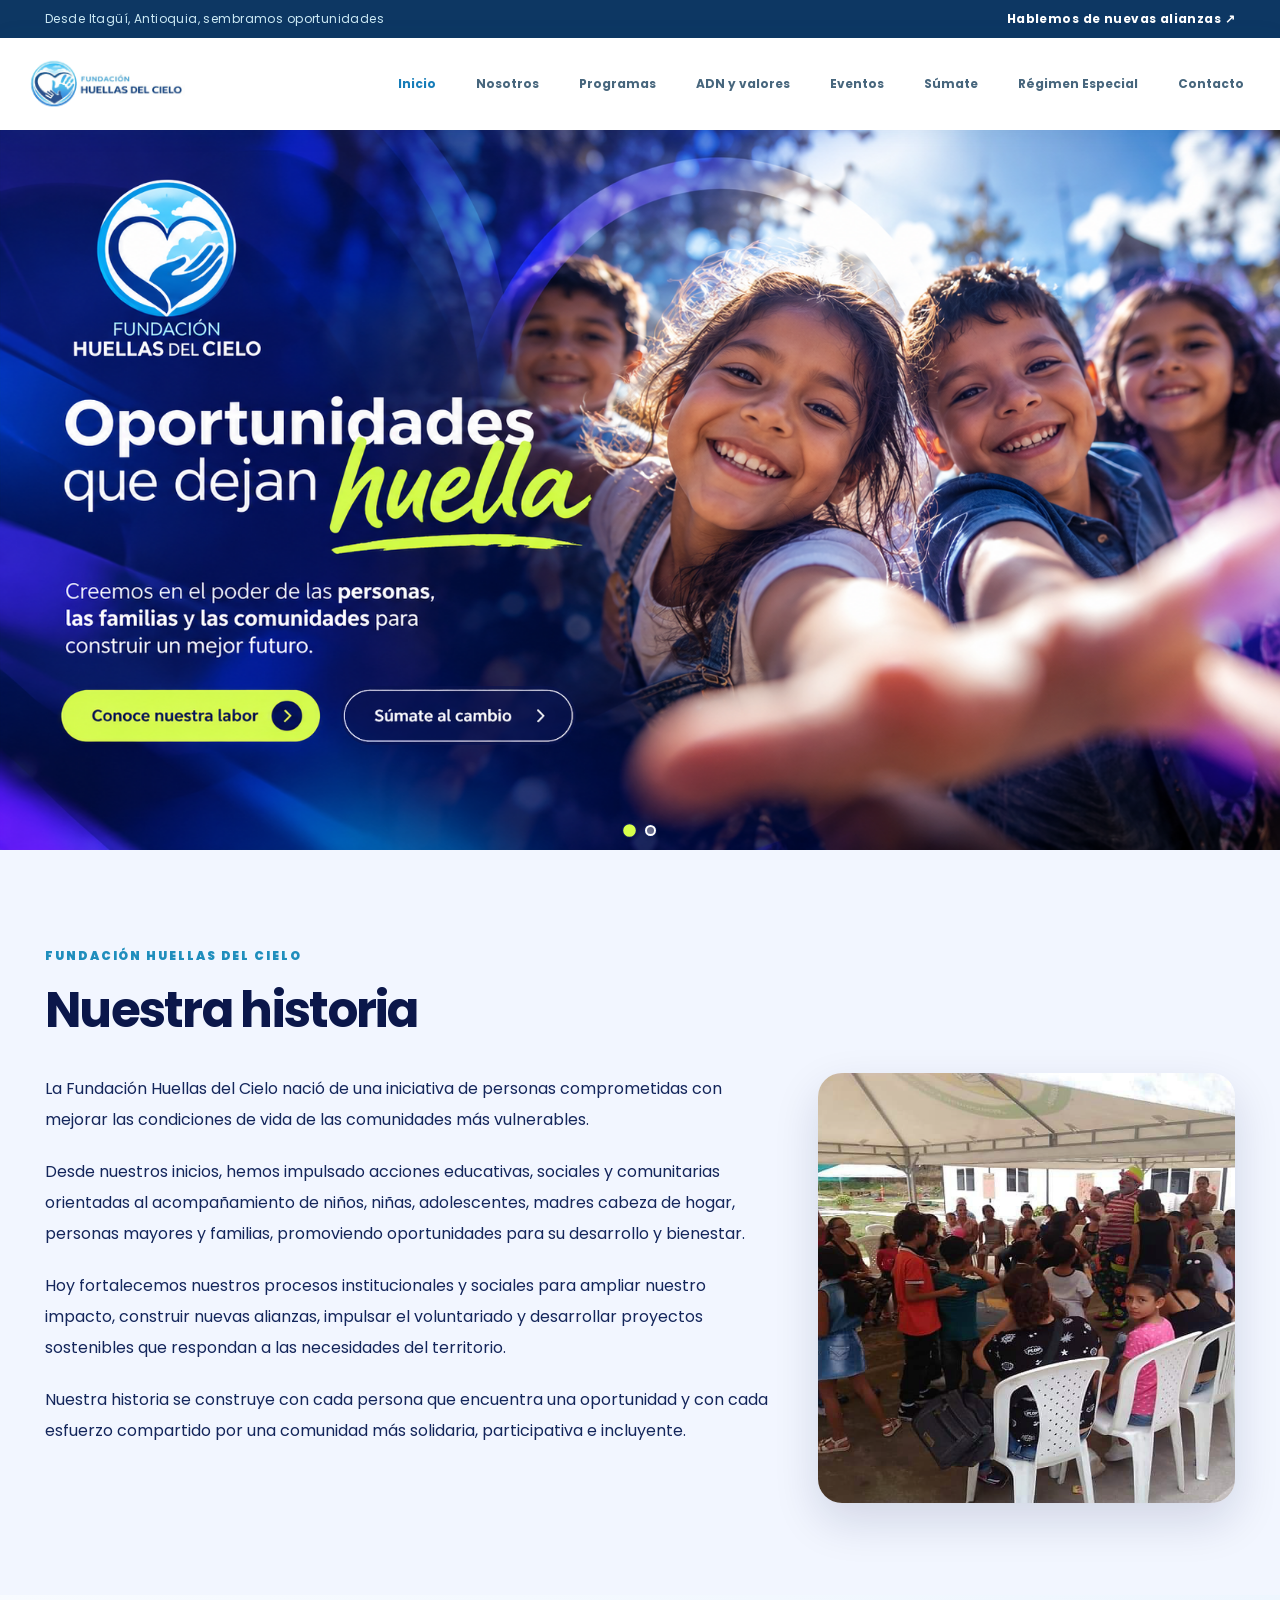
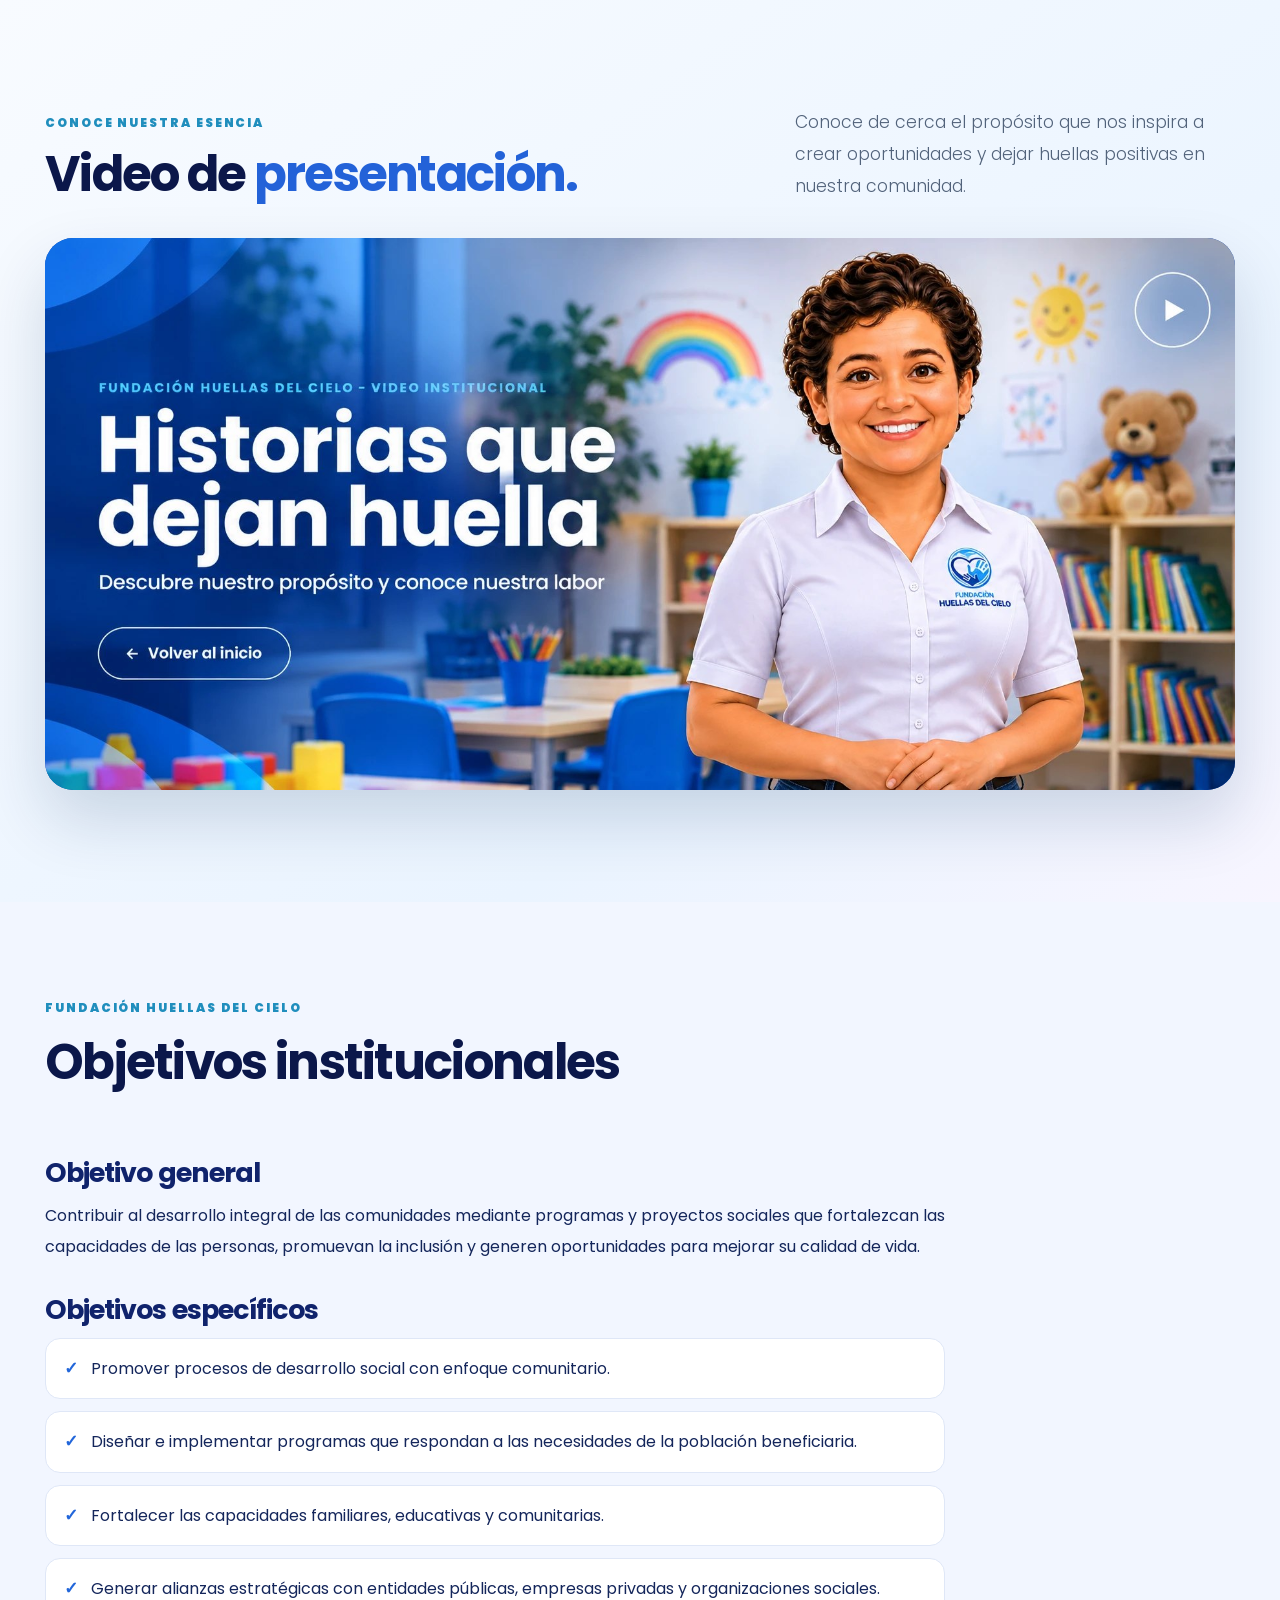
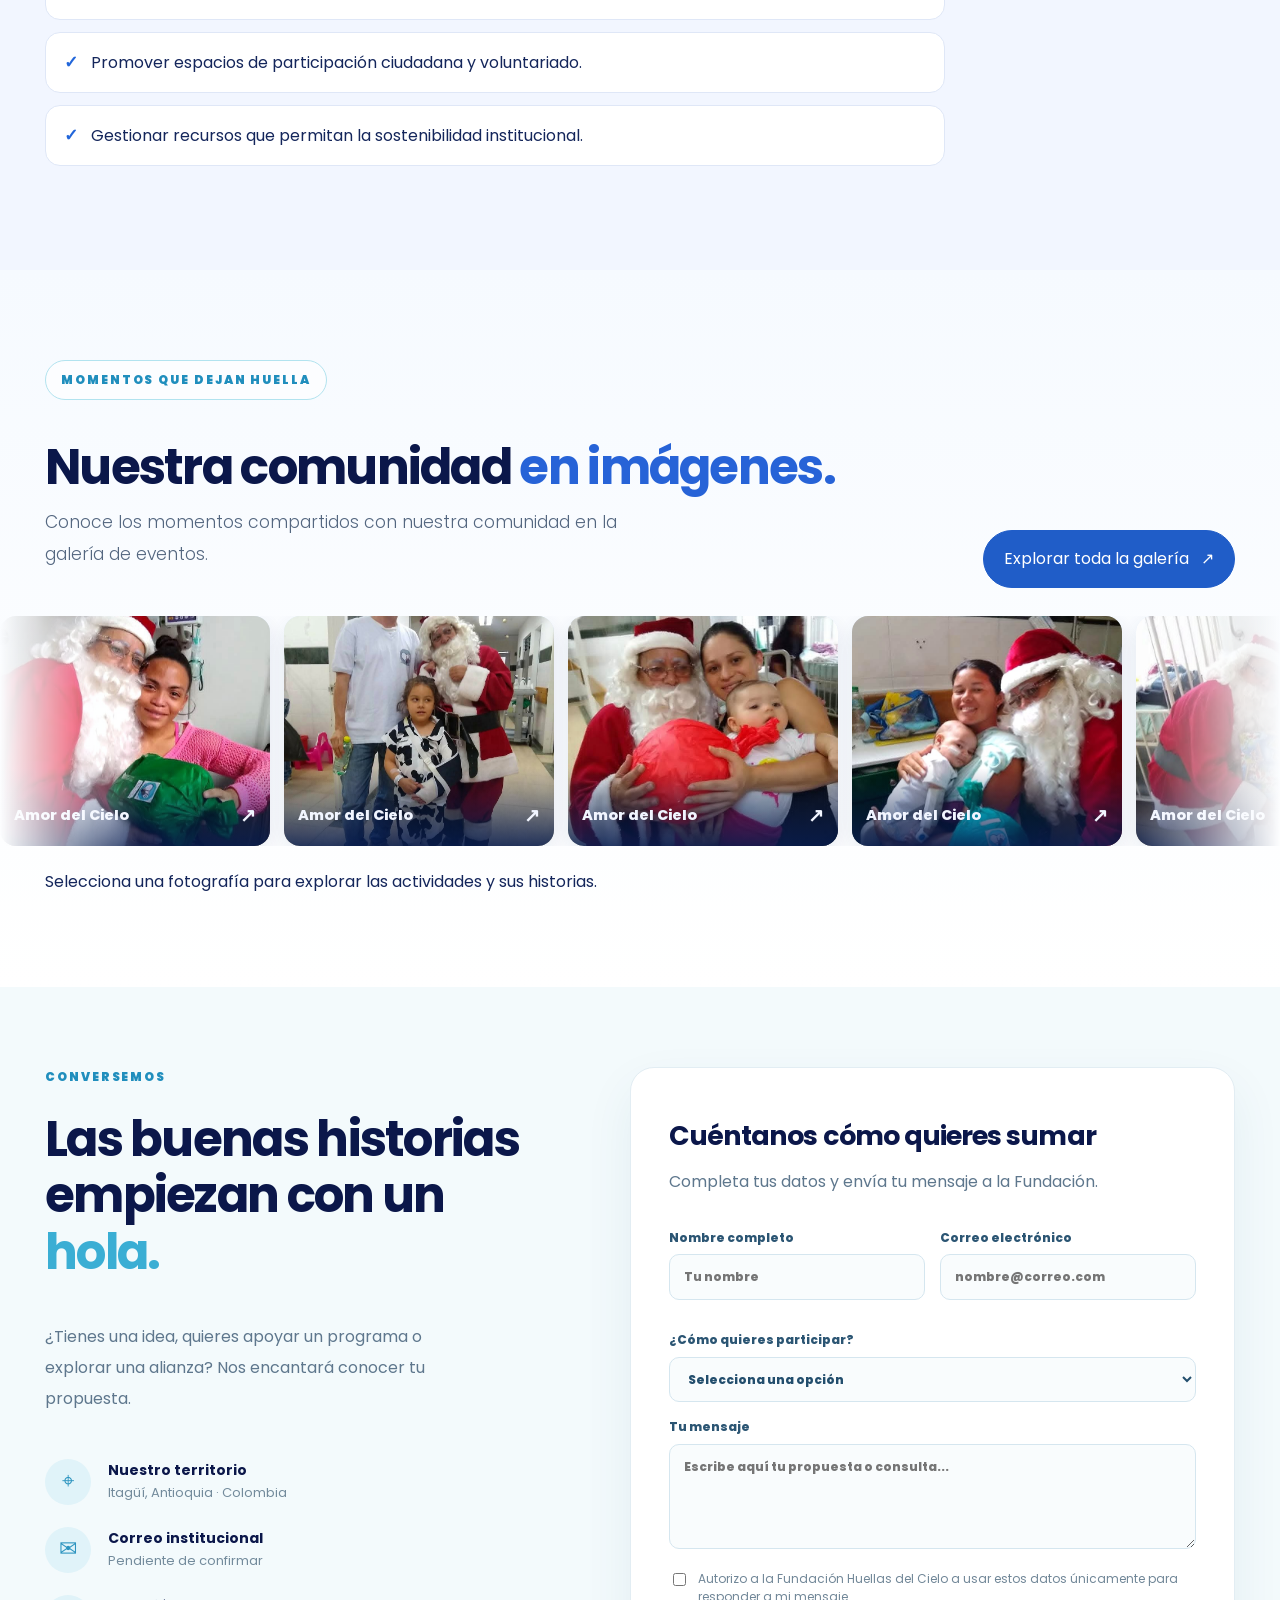
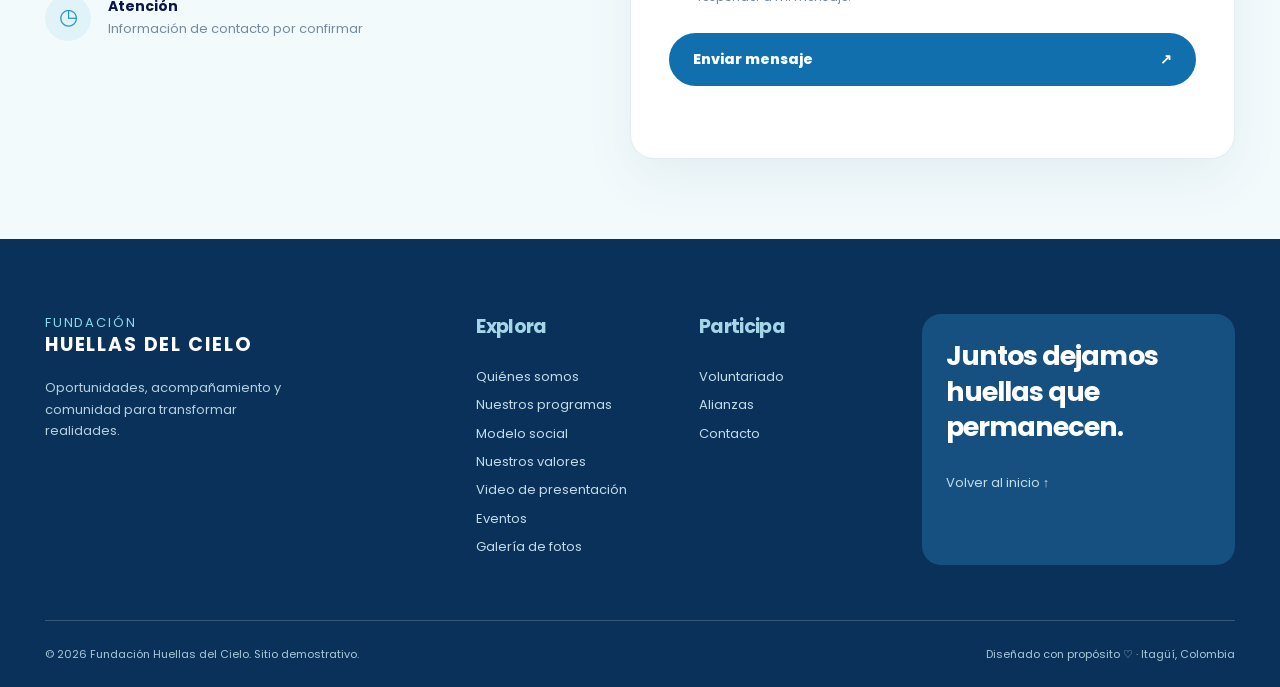
==== commit 2cf12716: "Nueva página Régimen Especial y botón en el menú - regimen-especial.html con dos secciones listas pa" ====
--- a/index.html
+++ b/index.html
@@ -1,3 +1,3 @@
 <!DOCTYPE html>
 
-<html lang="es"><head><meta charset="utf-8"/><meta content="width=device-width,initial-scale=1" name="viewport"/><meta content="#0b174a" name="theme-color"/><meta content="Fundación Huellas del Cielo: inclusión, bienestar y oportunidades en Itagüí, Antioquia." name="description"/><title>Inicio | Fundación Huellas del Cielo</title><link href="assets/css/estilos.css?v=20261120a" rel="stylesheet"/><link href="assets/css/institucional.css?v=20261120a" rel="stylesheet"/><link href="assets/css/experiencias.css?v=20261120a" rel="stylesheet"/><link href="assets/css/refinamientos.css?v=20261120a" rel="stylesheet"/><link href="https://fonts.googleapis.com" rel="preconnect"/><link crossorigin="anonymous" href="https://fonts.gstatic.com" rel="preconnect"/><link href="https://fonts.googleapis.com/css2?family=Montserrat:wght@300;400;800&amp;family=Poppins:wght@300;400;700&amp;display=swap" rel="stylesheet"/><link href="assets/css/tipografia-unificada.css?v=20261120a" rel="stylesheet"/></head><body><a class="skip" href="#contenido">Saltar al contenido</a><div class="topline"><span>Desde Itagüí, Antioquia, sembramos oportunidades</span><a href="index.html#contacto">Hablemos de nuevas alianzas ↗</a></div><header class="header"><a aria-label="Fundación Huellas del Cielo, inicio" class="brand" href="index.html"><img class="brand-logo" alt="Fundación Huellas del Cielo" src="assets/img/logo-original-Horizontal.png" width="180" height="56"/></a><button aria-expanded="false" aria-label="Abrir menú" class="menu-toggle">☰</button><nav aria-label="Menú principal" class="nav"><a class="navlink active" href="index.html">Inicio</a><a class="navlink" href="nosotros.html">Nosotros</a><a class="navlink" href="programas.html">Programas</a><a class="navlink" href="adn-valores.html">ADN y valores</a><a class="navlink" href="eventos.html">Eventos</a><a class="navlink" href="sumate.html">Súmate</a><a class="navlink" href="index.html#contacto">Contacto</a></nav></header><main id="contenido"><div aria-hidden="true" aria-label="Galería fotográfica de eventos" aria-modal="true" class="events-fullscreen" id="eventsFullscreen" role="dialog"><div class="events-fullscreen-bar"><div><span class="eyebrow">FUNDACIÓN HUELLAS DEL CIELO</span><h2>Galería de eventos</h2></div><button aria-label="Cerrar galería" class="events-fullscreen-close" id="closeEventsGallery" type="button">✕ <span>Cerrar</span></button></div><div class="events-fullscreen-body" id="eventsFullscreenBody"><section class="events-fullscreen-group" id="evento-amor"><div class="events-group-heading"><span>REGISTRO FOTOGRÁFICO</span><h3>Amor del Cielo</h3><p>12 fotografías</p></div><div class="events-fullscreen-grid"><button aria-label="Ampliar fotografía 1 de Amor del Cielo" class="events-fullscreen-thumb" data-full-photo="assets/img/eventos/amor-01.jpg" data-photo-title="Amor del Cielo" type="button"><img alt="Amor del Cielo, fotografía 1" loading="lazy" src="assets/img/eventos/amor-01.jpg"/></button><button aria-label="Ampliar fotografía 2 de Amor del Cielo" class="events-fullscreen-thumb" data-full-photo="assets/img/eventos/amor-02.jpg" data-photo-title="Amor del Cielo" type="button"><img alt="Amor del Cielo, fotografía 2" loading="lazy" src="assets/img/eventos/amor-02.jpg"/></button><button aria-label="Ampliar fotografía 3 de Amor del Cielo" class="events-fullscreen-thumb" data-full-photo="assets/img/eventos/amor-03.jpg" data-photo-title="Amor del Cielo" type="button"><img alt="Amor del Cielo, fotografía 3" loading="lazy" src="assets/img/eventos/amor-03.jpg"/></button><button aria-label="Ampliar fotografía 4 de Amor del Cielo" class="events-fullscreen-thumb" data-full-photo="assets/img/eventos/amor-04.jpg" data-photo-title="Amor del Cielo" type="button"><img alt="Amor del Cielo, fotografía 4" loading="lazy" src="assets/img/eventos/amor-04.jpg"/></button><button aria-label="Ampliar fotografía 5 de Amor del Cielo" class="events-fullscreen-thumb" data-full-photo="assets/img/eventos/amor-05.jpg" data-photo-title="Amor del Cielo" type="button"><img alt="Amor del Cielo, fotografía 5" loading="lazy" src="assets/img/eventos/amor-05.jpg"/></button><button aria-label="Ampliar fotografía 6 de Amor del Cielo" class="events-fullscreen-thumb" data-full-photo="assets/img/eventos/amor-06.jpg" data-photo-title="Amor del Cielo" type="button"><img alt="Amor del Cielo, fotografía 6" loading="lazy" src="assets/img/eventos/amor-06.jpg"/></button><button aria-label="Ampliar fotografía 7 de Amor del Cielo" class="events-fullscreen-thumb" data-full-photo="assets/img/eventos/amor-07.jpg" data-photo-title="Amor del Cielo" type="button"><img alt="Amor del Cielo, fotografía 7" loading="lazy" src="assets/img/eventos/amor-07.jpg"/></button><button aria-label="Ampliar fotografía 8 de Amor del Cielo" class="events-fullscreen-thumb" data-full-photo="assets/img/eventos/amor-08.jpg" data-photo-title="Amor del Cielo" type="button"><img alt="Amor del Cielo, fotografía 8" loading="lazy" src="assets/img/eventos/amor-08.jpg"/></button><button aria-label="Ampliar fotografía 9 de Amor del Cielo" class="events-fullscreen-thumb" data-full-photo="assets/img/eventos/amor-09.jpg" data-photo-title="Amor del Cielo" type="button"><img alt="Amor del Cielo, fotografía 9" loading="lazy" src="assets/img/eventos/amor-09.jpg"/></button><button aria-label="Ampliar fotografía 10 de Amor del Cielo" class="events-fullscreen-thumb" data-full-photo="assets/img/eventos/amor-10.jpg" data-photo-title="Amor del Cielo" type="button"><img alt="Amor del Cielo, fotografía 10" loading="lazy" src="assets/img/eventos/amor-10.jpg"/></button><button aria-label="Ampliar fotografía 11 de Amor del Cielo" class="events-fullscreen-thumb" data-full-photo="assets/img/eventos/amor-11.jpg" data-photo-title="Amor del Cielo" type="button"><img alt="Amor del Cielo, fotografía 11" loading="lazy" src="assets/img/eventos/amor-11.jpg"/></button><button aria-label="Ampliar fotografía 12 de Amor del Cielo" class="events-fullscreen-thumb" data-full-photo="assets/img/eventos/amor-12.jpg" data-photo-title="Amor del Cielo" type="button"><img alt="Amor del Cielo, fotografía 12" loading="lazy" src="assets/img/eventos/amor-12.jpg"/></button></div></section><section class="events-fullscreen-group" id="evento-sonrisas"><div class="events-group-heading"><span>REGISTRO FOTOGRÁFICO</span><h3>Huellas con Sonrisas</h3><p>20 fotografías</p></div><div class="events-fullscreen-grid"><button aria-label="Ampliar fotografía 1 de Huellas con Sonrisas" class="events-fullscreen-thumb" data-full-photo="assets/img/eventos/sonrisas-01.jpg" data-photo-title="Huellas con Sonrisas" type="button"><img alt="Huellas con Sonrisas, fotografía 1" loading="lazy" src="assets/img/eventos/sonrisas-01.jpg"/></button><button aria-label="Ampliar fotografía 2 de Huellas con Sonrisas" class="events-fullscreen-thumb" data-full-photo="assets/img/eventos/sonrisas-02.jpg" data-photo-title="Huellas con Sonrisas" type="button"><img alt="Huellas con Sonrisas, fotografía 2" loading="lazy" src="assets/img/eventos/sonrisas-02.jpg"/></button><button aria-label="Ampliar fotografía 3 de Huellas con Sonrisas" class="events-fullscreen-thumb" data-full-photo="assets/img/eventos/sonrisas-03.jpg" data-photo-title="Huellas con Sonrisas" type="button"><img alt="Huellas con Sonrisas, fotografía 3" loading="lazy" src="assets/img/eventos/sonrisas-03.jpg"/></button><button aria-label="Ampliar fotografía 4 de Huellas con Sonrisas" class="events-fullscreen-thumb" data-full-photo="assets/img/eventos/sonrisas-04.jpg" data-photo-title="Huellas con Sonrisas" type="button"><img alt="Huellas con Sonrisas, fotografía 4" loading="lazy" src="assets/img/eventos/sonrisas-04.jpg"/></button><button aria-label="Ampliar fotografía 5 de Huellas con Sonrisas" class="events-fullscreen-thumb" data-full-photo="assets/img/eventos/sonrisas-05.jpg" data-photo-title="Huellas con Sonrisas" type="button"><img alt="Huellas con Sonrisas, fotografía 5" loading="lazy" src="assets/img/eventos/sonrisas-05.jpg"/></button><button aria-label="Ampliar fotografía 6 de Huellas con Sonrisas" class="events-fullscreen-thumb" data-full-photo="assets/img/eventos/sonrisas-06.jpg" data-photo-title="Huellas con Sonrisas" type="button"><img alt="Huellas con Sonrisas, fotografía 6" loading="lazy" src="assets/img/eventos/sonrisas-06.jpg"/></button><button aria-label="Ampliar fotografía 7 de Huellas con Sonrisas" class="events-fullscreen-thumb" data-full-photo="assets/img/eventos/sonrisas-07.jpg" data-photo-title="Huellas con Sonrisas" type="button"><img alt="Huellas con Sonrisas, fotografía 7" loading="lazy" src="assets/img/eventos/sonrisas-07.jpg"/></button><button aria-label="Ampliar fotografía 8 de Huellas con Sonrisas" class="events-fullscreen-thumb" data-full-photo="assets/img/eventos/sonrisas-08.jpg" data-photo-title="Huellas con Sonrisas" type="button"><img alt="Huellas con Sonrisas, fotografía 8" loading="lazy" src="assets/img/eventos/sonrisas-08.jpg"/></button><button aria-label="Ampliar fotografía 9 de Huellas con Sonrisas" class="events-fullscreen-thumb" data-full-photo="assets/img/eventos/sonrisas-09.jpg" data-photo-title="Huellas con Sonrisas" type="button"><img alt="Huellas con Sonrisas, fotografía 9" loading="lazy" src="assets/img/eventos/sonrisas-09.jpg"/></button><button aria-label="Ampliar fotografía 10 de Huellas con Sonrisas" class="events-fullscreen-thumb" data-full-photo="assets/img/eventos/sonrisas-10.jpg" data-photo-title="Huellas con Sonrisas" type="button"><img alt="Huellas con Sonrisas, fotografía 10" loading="lazy" src="assets/img/eventos/sonrisas-10.jpg"/></button><button aria-label="Ampliar fotografía 11 de Huellas con Sonrisas" class="events-fullscreen-thumb" data-full-photo="assets/img/eventos/sonrisas-11.jpg" data-photo-title="Huellas con Sonrisas" type="button"><img alt="Huellas con Sonrisas, fotografía 11" loading="lazy" src="assets/img/eventos/sonrisas-11.jpg"/></button><button aria-label="Ampliar fotografía 12 de Huellas con Sonrisas" class="events-fullscreen-thumb" data-full-photo="assets/img/eventos/sonrisas-12.jpg" data-photo-title="Huellas con Sonrisas" type="button"><img alt="Huellas con Sonrisas, fotografía 12" loading="lazy" src="assets/img/eventos/sonrisas-12.jpg"/></button><button aria-label="Ampliar fotografía 13 de Huellas con Sonrisas" class="events-fullscreen-thumb" data-full-photo="assets/img/eventos/sonrisas-13.jpg" data-photo-title="Huellas con Sonrisas" type="button"><img alt="Huellas con Sonrisas, fotografía 13" loading="lazy" src="assets/img/eventos/sonrisas-13.jpg"/></button><button aria-label="Ampliar fotografía 14 de Huellas con Sonrisas" class="events-fullscreen-thumb" data-full-photo="assets/img/eventos/sonrisas-14.jpg" data-photo-title="Huellas con Sonrisas" type="button"><img alt="Huellas con Sonrisas, fotografía 14" loading="lazy" src="assets/img/eventos/sonrisas-14.jpg"/></button><button aria-label="Ampliar fotografía 15 de Huellas con Sonrisas" class="events-fullscreen-thumb" data-full-photo="assets/img/eventos/sonrisas-15.jpg" data-photo-title="Huellas con Sonrisas" type="button"><img alt="Huellas con Sonrisas, fotografía 15" loading="lazy" src="assets/img/eventos/sonrisas-15.jpg"/></button><button aria-label="Ampliar fotografía 16 de Huellas con Sonrisas" class="events-fullscreen-thumb" data-full-photo="assets/img/eventos/sonrisas-16.jpg" data-photo-title="Huellas con Sonrisas" type="button"><img alt="Huellas con Sonrisas, fotografía 16" loading="lazy" src="assets/img/eventos/sonrisas-16.jpg"/></button><button aria-label="Ampliar fotografía 17 de Huellas con Sonrisas" class="events-fullscreen-thumb" data-full-photo="assets/img/eventos/sonrisas-17.jpg" data-photo-title="Huellas con Sonrisas" type="button"><img alt="Huellas con Sonrisas, fotografía 17" loading="lazy" src="assets/img/eventos/sonrisas-17.jpg"/></button><button aria-label="Ampliar fotografía 18 de Huellas con Sonrisas" class="events-fullscreen-thumb" data-full-photo="assets/img/eventos/sonrisas-18.jpg" data-photo-title="Huellas con Sonrisas" type="button"><img alt="Huellas con Sonrisas, fotografía 18" loading="lazy" src="assets/img/eventos/sonrisas-18.jpg"/></button><button aria-label="Ampliar fotografía 19 de Huellas con Sonrisas" class="events-fullscreen-thumb" data-full-photo="assets/img/eventos/sonrisas-19.jpg" data-photo-title="Huellas con Sonrisas" type="button"><img alt="Huellas con Sonrisas, fotografía 19" loading="lazy" src="assets/img/eventos/sonrisas-19.jpg"/></button><button aria-label="Ampliar fotografía 20 de Huellas con Sonrisas" class="events-fullscreen-thumb" data-full-photo="assets/img/eventos/sonrisas-20.jpg" data-photo-title="Huellas con Sonrisas" type="button"><img alt="Huellas con Sonrisas, fotografía 20" loading="lazy" src="assets/img/eventos/sonrisas-20.jpg"/></button></div></section><section class="events-fullscreen-group" id="evento-financieras"><div class="events-group-heading"><span>REGISTRO FOTOGRÁFICO</span><h3>Huellas Financieras</h3><p>18 fotografías</p></div><div class="events-fullscreen-grid"><button aria-label="Ampliar fotografía 1 de Huellas Financieras" class="events-fullscreen-thumb" data-full-photo="assets/img/eventos/financieras-01.jpg" data-photo-title="Huellas Financieras" type="button"><img alt="Huellas Financieras, fotografía 1" loading="lazy" src="assets/img/eventos/financieras-01.jpg"/></button><button aria-label="Ampliar fotografía 2 de Huellas Financieras" class="events-fullscreen-thumb" data-full-photo="assets/img/eventos/financieras-02.jpg" data-photo-title="Huellas Financieras" type="button"><img alt="Huellas Financieras, fotografía 2" loading="lazy" src="assets/img/eventos/financieras-02.jpg"/></button><button aria-label="Ampliar fotografía 3 de Huellas Financieras" class="events-fullscreen-thumb" data-full-photo="assets/img/eventos/financieras-03.jpg" data-photo-title="Huellas Financieras" type="button"><img alt="Huellas Financieras, fotografía 3" loading="lazy" src="assets/img/eventos/financieras-03.jpg"/></button><button aria-label="Ampliar fotografía 4 de Huellas Financieras" class="events-fullscreen-thumb" data-full-photo="assets/img/eventos/financieras-04.jpg" data-photo-title="Huellas Financieras" type="button"><img alt="Huellas Financieras, fotografía 4" loading="lazy" src="assets/img/eventos/financieras-04.jpg"/></button><button aria-label="Ampliar fotografía 5 de Huellas Financieras" class="events-fullscreen-thumb" data-full-photo="assets/img/eventos/financieras-05.jpg" data-photo-title="Huellas Financieras" type="button"><img alt="Huellas Financieras, fotografía 5" loading="lazy" src="assets/img/eventos/financieras-05.jpg"/></button><button aria-label="Ampliar fotografía 6 de Huellas Financieras" class="events-fullscreen-thumb" data-full-photo="assets/img/eventos/financieras-06.jpg" data-photo-title="Huellas Financieras" type="button"><img alt="Huellas Financieras, fotografía 6" loading="lazy" src="assets/img/eventos/financieras-06.jpg"/></button><button aria-label="Ampliar fotografía 7 de Huellas Financieras" class="events-fullscreen-thumb" data-full-photo="assets/img/eventos/financieras-07.jpg" data-photo-title="Huellas Financieras" type="button"><img alt="Huellas Financieras, fotografía 7" loading="lazy" src="assets/img/eventos/financieras-07.jpg"/></button><button aria-label="Ampliar fotografía 8 de Huellas Financieras" class="events-fullscreen-thumb" data-full-photo="assets/img/eventos/financieras-08.jpg" data-photo-title="Huellas Financieras" type="button"><img alt="Huellas Financieras, fotografía 8" loading="lazy" src="assets/img/eventos/financieras-08.jpg"/></button><button aria-label="Ampliar fotografía 9 de Huellas Financieras" class="events-fullscreen-thumb" data-full-photo="assets/img/eventos/financieras-09.jpg" data-photo-title="Huellas Financieras" type="button"><img alt="Huellas Financieras, fotografía 9" loading="lazy" src="assets/img/eventos/financieras-09.jpg"/></button><button aria-label="Ampliar fotografía 10 de Huellas Financieras" class="events-fullscreen-thumb" data-full-photo="assets/img/eventos/financieras-10.jpg" data-photo-title="Huellas Financieras" type="button"><img alt="Huellas Financieras, fotografía 10" loading="lazy" src="assets/img/eventos/financieras-10.jpg"/></button><button aria-label="Ampliar fotografía 11 de Huellas Financieras" class="events-fullscreen-thumb" data-full-photo="assets/img/eventos/financieras-11.jpg" data-photo-title="Huellas Financieras" type="button"><img alt="Huellas Financieras, fotografía 11" loading="lazy" src="assets/img/eventos/financieras-11.jpg"/></button><button aria-label="Ampliar fotografía 12 de Huellas Financieras" class="events-fullscreen-thumb" data-full-photo="assets/img/eventos/financieras-12.jpg" data-photo-title="Huellas Financieras" type="button"><img alt="Huellas Financieras, fotografía 12" loading="lazy" src="assets/img/eventos/financieras-12.jpg"/></button><button aria-label="Ampliar fotografía 13 de Huellas Financieras" class="events-fullscreen-thumb" data-full-photo="assets/img/eventos/financieras-13.jpg" data-photo-title="Huellas Financieras" type="button"><img alt="Huellas Financieras, fotografía 13" loading="lazy" src="assets/img/eventos/financieras-13.jpg"/></button><button aria-label="Ampliar fotografía 14 de Huellas Financieras" class="events-fullscreen-thumb" data-full-photo="assets/img/eventos/financieras-14.jpg" data-photo-title="Huellas Financieras" type="button"><img alt="Huellas Financieras, fotografía 14" loading="lazy" src="assets/img/eventos/financieras-14.jpg"/></button><button aria-label="Ampliar fotografía 15 de Huellas Financieras" class="events-fullscreen-thumb" data-full-photo="assets/img/eventos/financieras-15.jpg" data-photo-title="Huellas Financieras" type="button"><img alt="Huellas Financieras, fotografía 15" loading="lazy" src="assets/img/eventos/financieras-15.jpg"/></button><button aria-label="Ampliar fotografía 16 de Huellas Financieras" class="events-fullscreen-thumb" data-full-photo="assets/img/eventos/financieras-16.jpg" data-photo-title="Huellas Financieras" type="button"><img alt="Huellas Financieras, fotografía 16" loading="lazy" src="assets/img/eventos/financieras-16.jpg"/></button><button aria-label="Ampliar fotografía 17 de Huellas Financieras" class="events-fullscreen-thumb" data-full-photo="assets/img/eventos/financieras-17.jpg" data-photo-title="Huellas Financieras" type="button"><img alt="Huellas Financieras, fotografía 17" loading="lazy" src="assets/img/eventos/financieras-17.jpg"/></button><button aria-label="Ampliar fotografía 18 de Huellas Financieras" class="events-fullscreen-thumb" data-full-photo="assets/img/eventos/financieras-18.jpg" data-photo-title="Huellas Financieras" type="button"><img alt="Huellas Financieras, fotografía 18" loading="lazy" src="assets/img/eventos/financieras-18.jpg"/></button></div></section><section class="events-fullscreen-group"><div class="events-group-heading"><span>MEMORIA DE ACTIVIDAD</span><h3>Enlatando Huellas</h3><p>Conoce esta actividad en nuestra página de eventos.</p><a class="events-open-button" href="eventos.html#enlatando">Ver actividad ↗</a></div></section></div></div><div aria-hidden="true" aria-label="Fotografía ampliada" aria-modal="true" class="event-photo-viewer" id="eventPhotoViewer" role="dialog"><button aria-label="Cerrar fotografía" id="eventPhotoClose" type="button">✕</button><button aria-label="Fotografía anterior" class="event-photo-arrow event-photo-prev" id="eventPhotoPrev" type="button">‹</button><figure><img alt="" id="eventPhotoLarge"/><figcaption id="eventPhotoCaption"></figcaption></figure><button aria-label="Fotografía siguiente" class="event-photo-arrow event-photo-next" id="eventPhotoNext" type="button">›</button></div><section aria-label="Banners principales" aria-roledescription="carrusel" class="hero hero-photo hero-slider" id="inicio"><div class="hs-viewport"><div class="hs-track" id="hsTrack"><div aria-label="1 de 2" aria-roledescription="diapositiva" class="hs-slide" role="group"><div class="hero-banner-wrap"><img alt="Fundación Huellas del Cielo. Oportunidades que dejan huella. Niñas y niños sonrientes, invitación a conocer nuestra labor y sumarse al cambio." class="hero-banner-image" height="928" src="assets/img/banner-principal.png" width="1648"/></div><div class="hero-m"><div class="hero-m-photo"><img alt="" height="941" src="assets/img/banner-fondo.jpg" width="882"/></div><div class="hero-m-copy"><img alt="Oportunidades que dejan huella" class="hero-m-title" height="218" src="assets/img/banner-titulo.png" width="708"/><img alt="Creemos en el poder de las personas, las familias y las comunidades para construir un mejor futuro." class="hero-m-text" height="107" src="assets/img/banner-texto.png" width="489"/></div></div></div><div aria-label="2 de 2" aria-roledescription="diapositiva" class="hs-slide hs-slide-2" role="group"><div class="hs2-photo"><img alt="Dos manos que se buscan bajo el sol, entre las nubes" height="462" src="assets/img/banner-psicosocial.jpg?v=20261120a" width="825"/></div><img alt="Fundación Huellas del Cielo" class="hs2-logo" height="242" src="assets/img/banner-logo.png?v=20261120a" width="253"/><div class="hs2-copy"><h2 class="hs2-title"><span class="hs2-l1">Juntos por una</span><span class="hs2-l2">transformación</span><span class="hs2-l3">psicosocial</span></h2></div></div></div></div><div class="hs-ctas"><a class="hs-cta hs-cta-labor" href="programas.html#programas"><img alt="Conoce nuestra labor" height="77" src="assets/img/banner-btn-labor.png" width="346"/></a><a class="hs-cta hs-cta-sumate" href="sumate.html"><img alt="Súmate al cambio" height="77" src="assets/img/banner-btn-sumate.png" width="308"/></a></div><div class="hs-dots"><button aria-label="Ver banner 1" class="hs-dot is-active" type="button"></button><button aria-label="Ver banner 2" class="hs-dot" type="button"></button></div></section><section class="section editorial-section editorial-alt" id="historia"><div class="container"><div class="editorial-head"><span class="section-kicker">FUNDACIÓN HUELLAS DEL CIELO</span><h2>Nuestra historia</h2></div><div class="editorial-grid"><div class="editorial-content"><p>La Fundación Huellas del Cielo nació de una iniciativa de personas comprometidas con mejorar las condiciones de vida de las comunidades más vulnerables.</p><p>Desde nuestros inicios, hemos impulsado acciones educativas, sociales y comunitarias orientadas al acompañamiento de niños, niñas, adolescentes, madres cabeza de hogar, personas mayores y familias, promoviendo oportunidades para su desarrollo y bienestar.</p><p>Hoy fortalecemos nuestros procesos institucionales y sociales para ampliar nuestro impacto, construir nuevas alianzas, impulsar el voluntariado y desarrollar proyectos sostenibles que respondan a las necesidades del territorio.</p><p>Nuestra historia se construye con cada persona que encuentra una oportunidad y con cada esfuerzo compartido por una comunidad más solidaria, participativa e incluyente.</p></div><figure class="editorial-photo"><img alt="Imagen institucional de apoyo a la comunidad" loading="lazy" src="assets/img/accion-solidaria.png"/></figure></div></div></section><section aria-labelledby="video-title" class="feature-video section" id="video-presentacion"><div class="container"><div class="feature-video-heading"><div><span class="section-kicker">CONOCE NUESTRA ESENCIA</span><h2 id="video-title">Video de <em>presentación.</em></h2></div><p>Conoce de cerca el propósito que nos inspira a crear oportunidades y dejar huellas positivas en nuestra comunidad.</p></div><div class="video-cover-wrap"><button aria-label="Reproducir video de presentación de la Fundación" class="video-cover video-cover-img" id="openVideo" type="button"><img alt="Historias que dejan huella. Fundación Huellas del Cielo, video institucional: descubre nuestro propósito y conoce nuestra labor." class="video-cover-image" height="854" loading="lazy" src="assets/img/video-portada-historias.jpg" width="1840"/><span aria-hidden="true" class="video-play-ring"></span></button><a aria-label="Volver al inicio" class="video-back-hot" href="#inicio"></a></div></div></section><section class="section editorial-section editorial-alt" id="objetivos"><div class="container"><div class="editorial-head"><span class="section-kicker">FUNDACIÓN HUELLAS DEL CIELO</span><h2>Objetivos institucionales</h2></div><div class="editorial-grid"><div class="editorial-content"><h3>Objetivo general</h3><p>Contribuir al desarrollo integral de las comunidades mediante programas y proyectos sociales que fortalezcan las capacidades de las personas, promuevan la inclusión y generen oportunidades para mejorar su calidad de vida.</p><h3>Objetivos específicos</h3><div class="pdf-bullet"><span>✓</span><p>Promover procesos de desarrollo social con enfoque comunitario.</p></div><div class="pdf-bullet"><span>✓</span><p>Diseñar e implementar programas que respondan a las necesidades de la población beneficiaria.</p></div><div class="pdf-bullet"><span>✓</span><p>Fortalecer las capacidades familiares, educativas y comunitarias.</p></div><div class="pdf-bullet"><span>✓</span><p>Generar alianzas estratégicas con entidades públicas, empresas privadas y organizaciones sociales.</p></div><div class="pdf-bullet"><span>✓</span><p>Promover espacios de participación ciudadana y voluntariado.</p></div><div class="pdf-bullet"><span>✓</span><p>Gestionar recursos que permitan la sostenibilidad institucional.</p></div></div></div></div></section><section aria-labelledby="momentos-title" class="section home-events" id="momentos-comunidad"><div class="container"><div class="home-events-head"><div><span class="eyebrow">MOMENTOS QUE DEJAN HUELLA</span><h2 id="momentos-title">Nuestra comunidad <em>en imágenes.</em></h2><p>Conoce los momentos compartidos con nuestra comunidad en la galería de eventos.</p></div><button class="events-open-button" id="openEventsGallery" type="button">Explorar toda la galería <span aria-hidden="true">↗</span></button></div></div><div class="events-fade-rail"><div class="events-track" id="eventsTrack"><button aria-label="Abrir galería: Amor del Cielo" class="events-slide" data-event-open="0" type="button"><img alt="Amor del Cielo, fotografía 1" loading="lazy" src="assets/img/eventos/amor-01.jpg"/><span>Amor del Cielo<b aria-hidden="true">↗</b></span></button><button aria-label="Abrir galería: Amor del Cielo" class="events-slide" data-event-open="1" type="button"><img alt="Amor del Cielo, fotografía 2" loading="lazy" src="assets/img/eventos/amor-02.jpg"/><span>Amor del Cielo<b aria-hidden="true">↗</b></span></button><button aria-label="Abrir galería: Amor del Cielo" class="events-slide" data-event-open="2" type="button"><img alt="Amor del Cielo, fotografía 3" loading="lazy" src="assets/img/eventos/amor-03.jpg"/><span>Amor del Cielo<b aria-hidden="true">↗</b></span></button><button aria-label="Abrir galería: Amor del Cielo" class="events-slide" data-event-open="3" type="button"><img alt="Amor del Cielo, fotografía 4" loading="lazy" src="assets/img/eventos/amor-04.jpg"/><span>Amor del Cielo<b aria-hidden="true">↗</b></span></button><button aria-label="Abrir galería: Amor del Cielo" class="events-slide" data-event-open="4" type="button"><img alt="Amor del Cielo, fotografía 5" loading="lazy" src="assets/img/eventos/amor-05.jpg"/><span>Amor del Cielo<b aria-hidden="true">↗</b></span></button><button aria-label="Abrir galería: Amor del Cielo" class="events-slide" data-event-open="5" type="button"><img alt="Amor del Cielo, fotografía 6" loading="lazy" src="assets/img/eventos/amor-06.jpg"/><span>Amor del Cielo<b aria-hidden="true">↗</b></span></button><button aria-label="Abrir galería: Amor del Cielo" class="events-slide" data-event-open="6" type="button"><img alt="Amor del Cielo, fotografía 7" loading="lazy" src="assets/img/eventos/amor-07.jpg"/><span>Amor del Cielo<b aria-hidden="true">↗</b></span></button><button aria-label="Abrir galería: Amor del Cielo" class="events-slide" data-event-open="7" type="button"><img alt="Amor del Cielo, fotografía 8" loading="lazy" src="assets/img/eventos/amor-08.jpg"/><span>Amor del Cielo<b aria-hidden="true">↗</b></span></button><button aria-label="Abrir galería: Amor del Cielo" class="events-slide" data-event-open="8" type="button"><img alt="Amor del Cielo, fotografía 9" loading="lazy" src="assets/img/eventos/amor-09.jpg"/><span>Amor del Cielo<b aria-hidden="true">↗</b></span></button><button aria-label="Abrir galería: Amor del Cielo" class="events-slide" data-event-open="9" type="button"><img alt="Amor del Cielo, fotografía 10" loading="lazy" src="assets/img/eventos/amor-10.jpg"/><span>Amor del Cielo<b aria-hidden="true">↗</b></span></button><button aria-label="Abrir galería: Amor del Cielo" class="events-slide" data-event-open="10" type="button"><img alt="Amor del Cielo, fotografía 11" loading="lazy" src="assets/img/eventos/amor-11.jpg"/><span>Amor del Cielo<b aria-hidden="true">↗</b></span></button><button aria-label="Abrir galería: Amor del Cielo" class="events-slide" data-event-open="11" type="button"><img alt="Amor del Cielo, fotografía 12" loading="lazy" src="assets/img/eventos/amor-12.jpg"/><span>Amor del Cielo<b aria-hidden="true">↗</b></span></button><button aria-label="Abrir galería: Huellas con Sonrisas" class="events-slide" data-event-open="12" type="button"><img alt="Huellas con Sonrisas, fotografía 13" loading="lazy" src="assets/img/eventos/sonrisas-01.jpg"/><span>Huellas con Sonrisas<b aria-hidden="true">↗</b></span></button><button aria-label="Abrir galería: Huellas con Sonrisas" class="events-slide" data-event-open="13" type="button"><img alt="Huellas con Sonrisas, fotografía 14" loading="lazy" src="assets/img/eventos/sonrisas-02.jpg"/><span>Huellas con Sonrisas<b aria-hidden="true">↗</b></span></button><button aria-label="Abrir galería: Huellas con Sonrisas" class="events-slide" data-event-open="14" type="button"><img alt="Huellas con Sonrisas, fotografía 15" loading="lazy" src="assets/img/eventos/sonrisas-03.jpg"/><span>Huellas con Sonrisas<b aria-hidden="true">↗</b></span></button><button aria-label="Abrir galería: Huellas con Sonrisas" class="events-slide" data-event-open="15" type="button"><img alt="Huellas con Sonrisas, fotografía 16" loading="lazy" src="assets/img/eventos/sonrisas-04.jpg"/><span>Huellas con Sonrisas<b aria-hidden="true">↗</b></span></button><button aria-label="Abrir galería: Huellas con Sonrisas" class="events-slide" data-event-open="16" type="button"><img alt="Huellas con Sonrisas, fotografía 17" loading="lazy" src="assets/img/eventos/sonrisas-05.jpg"/><span>Huellas con Sonrisas<b aria-hidden="true">↗</b></span></button><button aria-label="Abrir galería: Huellas con Sonrisas" class="events-slide" data-event-open="17" type="button"><img alt="Huellas con Sonrisas, fotografía 18" loading="lazy" src="assets/img/eventos/sonrisas-06.jpg"/><span>Huellas con Sonrisas<b aria-hidden="true">↗</b></span></button><button aria-label="Abrir galería: Huellas con Sonrisas" class="events-slide" data-event-open="18" type="button"><img alt="Huellas con Sonrisas, fotografía 19" loading="lazy" src="assets/img/eventos/sonrisas-07.jpg"/><span>Huellas con Sonrisas<b aria-hidden="true">↗</b></span></button><button aria-label="Abrir galería: Huellas con Sonrisas" class="events-slide" data-event-open="19" type="button"><img alt="Huellas con Sonrisas, fotografía 20" loading="lazy" src="assets/img/eventos/sonrisas-08.jpg"/><span>Huellas con Sonrisas<b aria-hidden="true">↗</b></span></button><button aria-label="Abrir galería: Huellas con Sonrisas" class="events-slide" data-event-open="20" type="button"><img alt="Huellas con Sonrisas, fotografía 21" loading="lazy" src="assets/img/eventos/sonrisas-09.jpg"/><span>Huellas con Sonrisas<b aria-hidden="true">↗</b></span></button><button aria-label="Abrir galería: Huellas con Sonrisas" class="events-slide" data-event-open="21" type="button"><img alt="Huellas con Sonrisas, fotografía 22" loading="lazy" src="assets/img/eventos/sonrisas-10.jpg"/><span>Huellas con Sonrisas<b aria-hidden="true">↗</b></span></button><button aria-hidden="true" aria-label="Abrir galería: Amor del Cielo" class="events-slide" data-event-open="0" tabindex="-1" type="button"><img alt="Amor del Cielo, fotografía 1" loading="lazy" src="assets/img/eventos/amor-01.jpg"/><span>Amor del Cielo<b aria-hidden="true">↗</b></span></button><button aria-hidden="true" aria-label="Abrir galería: Amor del Cielo" class="events-slide" data-event-open="1" tabindex="-1" type="button"><img alt="Amor del Cielo, fotografía 2" loading="lazy" src="assets/img/eventos/amor-02.jpg"/><span>Amor del Cielo<b aria-hidden="true">↗</b></span></button><button aria-hidden="true" aria-label="Abrir galería: Amor del Cielo" class="events-slide" data-event-open="2" tabindex="-1" type="button"><img alt="Amor del Cielo, fotografía 3" loading="lazy" src="assets/img/eventos/amor-03.jpg"/><span>Amor del Cielo<b aria-hidden="true">↗</b></span></button><button aria-hidden="true" aria-label="Abrir galería: Amor del Cielo" class="events-slide" data-event-open="3" tabindex="-1" type="button"><img alt="Amor del Cielo, fotografía 4" loading="lazy" src="assets/img/eventos/amor-04.jpg"/><span>Amor del Cielo<b aria-hidden="true">↗</b></span></button><button aria-hidden="true" aria-label="Abrir galería: Amor del Cielo" class="events-slide" data-event-open="4" tabindex="-1" type="button"><img alt="Amor del Cielo, fotografía 5" loading="lazy" src="assets/img/eventos/amor-05.jpg"/><span>Amor del Cielo<b aria-hidden="true">↗</b></span></button><button aria-hidden="true" aria-label="Abrir galería: Amor del Cielo" class="events-slide" data-event-open="5" tabindex="-1" type="button"><img alt="Amor del Cielo, fotografía 6" loading="lazy" src="assets/img/eventos/amor-06.jpg"/><span>Amor del Cielo<b aria-hidden="true">↗</b></span></button><button aria-hidden="true" aria-label="Abrir galería: Amor del Cielo" class="events-slide" data-event-open="6" tabindex="-1" type="button"><img alt="Amor del Cielo, fotografía 7" loading="lazy" src="assets/img/eventos/amor-07.jpg"/><span>Amor del Cielo<b aria-hidden="true">↗</b></span></button><button aria-hidden="true" aria-label="Abrir galería: Amor del Cielo" class="events-slide" data-event-open="7" tabindex="-1" type="button"><img alt="Amor del Cielo, fotografía 8" loading="lazy" src="assets/img/eventos/amor-08.jpg"/><span>Amor del Cielo<b aria-hidden="true">↗</b></span></button><button aria-hidden="true" aria-label="Abrir galería: Amor del Cielo" class="events-slide" data-event-open="8" tabindex="-1" type="button"><img alt="Amor del Cielo, fotografía 9" loading="lazy" src="assets/img/eventos/amor-09.jpg"/><span>Amor del Cielo<b aria-hidden="true">↗</b></span></button><button aria-hidden="true" aria-label="Abrir galería: Amor del Cielo" class="events-slide" data-event-open="9" tabindex="-1" type="button"><img alt="Amor del Cielo, fotografía 10" loading="lazy" src="assets/img/eventos/amor-10.jpg"/><span>Amor del Cielo<b aria-hidden="true">↗</b></span></button><button aria-hidden="true" aria-label="Abrir galería: Amor del Cielo" class="events-slide" data-event-open="10" tabindex="-1" type="button"><img alt="Amor del Cielo, fotografía 11" loading="lazy" src="assets/img/eventos/amor-11.jpg"/><span>Amor del Cielo<b aria-hidden="true">↗</b></span></button><button aria-hidden="true" aria-label="Abrir galería: Amor del Cielo" class="events-slide" data-event-open="11" tabindex="-1" type="button"><img alt="Amor del Cielo, fotografía 12" loading="lazy" src="assets/img/eventos/amor-12.jpg"/><span>Amor del Cielo<b aria-hidden="true">↗</b></span></button><button aria-hidden="true" aria-label="Abrir galería: Huellas con Sonrisas" class="events-slide" data-event-open="12" tabindex="-1" type="button"><img alt="Huellas con Sonrisas, fotografía 13" loading="lazy" src="assets/img/eventos/sonrisas-01.jpg"/><span>Huellas con Sonrisas<b aria-hidden="true">↗</b></span></button><button aria-hidden="true" aria-label="Abrir galería: Huellas con Sonrisas" class="events-slide" data-event-open="13" tabindex="-1" type="button"><img alt="Huellas con Sonrisas, fotografía 14" loading="lazy" src="assets/img/eventos/sonrisas-02.jpg"/><span>Huellas con Sonrisas<b aria-hidden="true">↗</b></span></button><button aria-hidden="true" aria-label="Abrir galería: Huellas con Sonrisas" class="events-slide" data-event-open="14" tabindex="-1" type="button"><img alt="Huellas con Sonrisas, fotografía 15" loading="lazy" src="assets/img/eventos/sonrisas-03.jpg"/><span>Huellas con Sonrisas<b aria-hidden="true">↗</b></span></button><button aria-hidden="true" aria-label="Abrir galería: Huellas con Sonrisas" class="events-slide" data-event-open="15" tabindex="-1" type="button"><img alt="Huellas con Sonrisas, fotografía 16" loading="lazy" src="assets/img/eventos/sonrisas-04.jpg"/><span>Huellas con Sonrisas<b aria-hidden="true">↗</b></span></button><button aria-hidden="true" aria-label="Abrir galería: Huellas con Sonrisas" class="events-slide" data-event-open="16" tabindex="-1" type="button"><img alt="Huellas con Sonrisas, fotografía 17" loading="lazy" src="assets/img/eventos/sonrisas-05.jpg"/><span>Huellas con Sonrisas<b aria-hidden="true">↗</b></span></button><button aria-hidden="true" aria-label="Abrir galería: Huellas con Sonrisas" class="events-slide" data-event-open="17" tabindex="-1" type="button"><img alt="Huellas con Sonrisas, fotografía 18" loading="lazy" src="assets/img/eventos/sonrisas-06.jpg"/><span>Huellas con Sonrisas<b aria-hidden="true">↗</b></span></button><button aria-hidden="true" aria-label="Abrir galería: Huellas con Sonrisas" class="events-slide" data-event-open="18" tabindex="-1" type="button"><img alt="Huellas con Sonrisas, fotografía 19" loading="lazy" src="assets/img/eventos/sonrisas-07.jpg"/><span>Huellas con Sonrisas<b aria-hidden="true">↗</b></span></button><button aria-hidden="true" aria-label="Abrir galería: Huellas con Sonrisas" class="events-slide" data-event-open="19" tabindex="-1" type="button"><img alt="Huellas con Sonrisas, fotografía 20" loading="lazy" src="assets/img/eventos/sonrisas-08.jpg"/><span>Huellas con Sonrisas<b aria-hidden="true">↗</b></span></button><button aria-hidden="true" aria-label="Abrir galería: Huellas con Sonrisas" class="events-slide" data-event-open="20" tabindex="-1" type="button"><img alt="Huellas con Sonrisas, fotografía 21" loading="lazy" src="assets/img/eventos/sonrisas-09.jpg"/><span>Huellas con Sonrisas<b aria-hidden="true">↗</b></span></button><button aria-hidden="true" aria-label="Abrir galería: Huellas con Sonrisas" class="events-slide" data-event-open="21" tabindex="-1" type="button"><img alt="Huellas con Sonrisas, fotografía 22" loading="lazy" src="assets/img/eventos/sonrisas-10.jpg"/><span>Huellas con Sonrisas<b aria-hidden="true">↗</b></span></button></div></div><div class="container events-footnote">Selecciona una fotografía para explorar las actividades y sus historias.</div></section><section class="contact section" id="contacto"><div class="container contact-grid"><div class="contact-copy"><div class="section-kicker">CONVERSEMOS</div><h2>Las buenas historias empiezan con un <em>hola.</em></h2><p>¿Tienes una idea, quieres apoyar un programa o explorar una alianza? Nos encantará conocer tu propuesta.</p><div class="contact-info"><div><span>⌖</span><div><strong>Nuestro territorio</strong><small>Itagüí, Antioquia · Colombia</small></div></div><div><span>✉</span><div><strong>Correo institucional</strong><small>Pendiente de confirmar</small></div></div><div><span>◷</span><div><strong>Atención</strong><small>Información de contacto por confirmar</small></div></div></div></div><form action="enviar-mensaje.php" class="contact-form" id="contactForm" method="post"><div class="form-head"><h3>Cuéntanos cómo quieres sumar</h3><p>Completa tus datos y envía tu mensaje a la Fundación.</p></div><div class="form-row"><label>Nombre completo<input maxlength="90" name="nombre" placeholder="Tu nombre" required=""/></label><label>Correo electrónico<input name="correo" placeholder="nombre@correo.com" required="" type="email"/></label></div><label>¿Cómo quieres participar?<select id="interest" name="interes" required=""><option value="">Selecciona una opción</option><option>Voluntariado</option><option>Alianza empresarial</option><option>Donación o apoyo en especie</option><option>Información general</option></select></label><label>Tu mensaje<textarea maxlength="1200" name="mensaje" placeholder="Escribe aquí tu propuesta o consulta..." required="" rows="4"></textarea></label><label class="consent"><input name="autorizacion" required="" type="checkbox" value="si"/><span>Autorizo a la Fundación Huellas del Cielo a usar estos datos únicamente para responder a mi mensaje.</span></label><div aria-hidden="true" class="form-trampa"><label>Sitio web<input autocomplete="off" name="sitio_web" tabindex="-1" type="text"/></label></div><button class="btn btn-primary form-submit" type="submit">Enviar mensaje <span>↗</span></button><p aria-live="polite" class="form-message" id="formMessage"></p></form></div></section></main><footer class="footer"><div class="container"><div class="footer-top"><div><a class="footer-brand" href="index.html#inicio">FUNDACIÓN<br/><strong>HUELLAS DEL CIELO</strong></a><p>Oportunidades, acompañamiento y comunidad para transformar realidades.</p></div><div><h4>Explora</h4><a href="nosotros.html#quienes">Quiénes somos</a><a href="programas.html#programas">Nuestros programas</a><a href="programas.html#modelo">Modelo social</a><a href="adn-valores.html#valores">Nuestros valores</a><a href="index.html#video-presentacion">Video de presentación</a><a href="eventos.html">Eventos</a><a href="nosotros.html#galeria-fotos">Galería de fotos</a></div><div><h4>Participa</h4><a href="sumate.html#sumate">Voluntariado</a><a href="sumate.html#sumate">Alianzas</a><a href="index.html#contacto">Contacto</a></div><div class="footer-message"><h3>Juntos dejamos huellas que permanecen.</h3><a href="index.html#inicio">Volver al inicio ↑</a></div></div><div class="footer-bottom"><span>© <span id="year"></span> Fundación Huellas del Cielo. Sitio demostrativo.</span><span>Diseñado con propósito ♡ · Itagüí, Colombia</span></div></div></footer><div aria-live="polite" class="toast" id="toast" role="status"></div><script src="assets/js/interacciones.js?v=20261120a"></script><div aria-hidden="true" aria-labelledby="videoDialogTitle" aria-modal="true" class="media-dialog" id="videoDialog" role="dialog"><div class="media-dialog-backdrop" data-close-video=""></div><div class="media-dialog-panel video-dialog-panel"><div class="media-dialog-header"><span id="videoDialogTitle">Video de presentación · Fundación Huellas del Cielo</span><button aria-label="Cerrar video" class="media-close" id="closeVideo" type="button">×</button></div><video controls="" id="institutionalVideo" playsinline="" preload="metadata"><source src="assets/video/presentacion.mp4" type="video/mp4"/>Tu navegador no admite la reproducción de este video.</video></div></div><script src="assets/js/experiencias.js?v=20261120a"></script><script defer="True" src="assets/js/carrusel-eventos.js?v=20261120a"></script><script defer src="assets/js/slider-banner.js?v=20261120a"></script></body></html>+<html lang="es"><head><meta charset="utf-8"/><meta content="width=device-width,initial-scale=1" name="viewport"/><meta content="#0b174a" name="theme-color"/><meta content="Fundación Huellas del Cielo: inclusión, bienestar y oportunidades en Itagüí, Antioquia." name="description"/><title>Inicio | Fundación Huellas del Cielo</title><link href="assets/css/estilos.css?v=20261123a" rel="stylesheet"/><link href="assets/css/institucional.css?v=20261123a" rel="stylesheet"/><link href="assets/css/experiencias.css?v=20261123a" rel="stylesheet"/><link href="assets/css/refinamientos.css?v=20261123a" rel="stylesheet"/><link href="https://fonts.googleapis.com" rel="preconnect"/><link crossorigin="anonymous" href="https://fonts.gstatic.com" rel="preconnect"/><link href="https://fonts.googleapis.com/css2?family=Montserrat:wght@300;400;800&amp;family=Poppins:wght@300;400;700&amp;display=swap" rel="stylesheet"/><link href="assets/css/tipografia-unificada.css?v=20261123a" rel="stylesheet"/></head><body><a class="skip" href="#contenido">Saltar al contenido</a><div class="topline"><span>Desde Itagüí, Antioquia, sembramos oportunidades</span><a href="index.html#contacto">Hablemos de nuevas alianzas ↗</a></div><header class="header"><a aria-label="Fundación Huellas del Cielo, inicio" class="brand" href="index.html"><img class="brand-logo" alt="Fundación Huellas del Cielo" src="assets/img/logo-original-Horizontal.png" width="180" height="56"/></a><button aria-expanded="false" aria-label="Abrir menú" class="menu-toggle">☰</button><nav aria-label="Menú principal" class="nav"><a class="navlink active" href="index.html">Inicio</a><a class="navlink" href="nosotros.html">Nosotros</a><a class="navlink" href="programas.html">Programas</a><a class="navlink" href="adn-valores.html">ADN y valores</a><a class="navlink" href="eventos.html">Eventos</a><a class="navlink" href="sumate.html">Súmate</a><a class="navlink" href="regimen-especial.html">Régimen Especial</a><a class="navlink" href="index.html#contacto">Contacto</a></nav></header><main id="contenido"><div aria-hidden="true" aria-label="Galería fotográfica de eventos" aria-modal="true" class="events-fullscreen" id="eventsFullscreen" role="dialog"><div class="events-fullscreen-bar"><div><span class="eyebrow">FUNDACIÓN HUELLAS DEL CIELO</span><h2>Galería de eventos</h2></div><button aria-label="Cerrar galería" class="events-fullscreen-close" id="closeEventsGallery" type="button">✕ <span>Cerrar</span></button></div><div class="events-fullscreen-body" id="eventsFullscreenBody"><section class="events-fullscreen-group" id="evento-amor"><div class="events-group-heading"><span>REGISTRO FOTOGRÁFICO</span><h3>Amor del Cielo</h3><p>12 fotografías</p></div><div class="events-fullscreen-grid"><button aria-label="Ampliar fotografía 1 de Amor del Cielo" class="events-fullscreen-thumb" data-full-photo="assets/img/eventos/amor-01.jpg" data-photo-title="Amor del Cielo" type="button"><img alt="Amor del Cielo, fotografía 1" loading="lazy" src="assets/img/eventos/amor-01.jpg"/></button><button aria-label="Ampliar fotografía 2 de Amor del Cielo" class="events-fullscreen-thumb" data-full-photo="assets/img/eventos/amor-02.jpg" data-photo-title="Amor del Cielo" type="button"><img alt="Amor del Cielo, fotografía 2" loading="lazy" src="assets/img/eventos/amor-02.jpg"/></button><button aria-label="Ampliar fotografía 3 de Amor del Cielo" class="events-fullscreen-thumb" data-full-photo="assets/img/eventos/amor-03.jpg" data-photo-title="Amor del Cielo" type="button"><img alt="Amor del Cielo, fotografía 3" loading="lazy" src="assets/img/eventos/amor-03.jpg"/></button><button aria-label="Ampliar fotografía 4 de Amor del Cielo" class="events-fullscreen-thumb" data-full-photo="assets/img/eventos/amor-04.jpg" data-photo-title="Amor del Cielo" type="button"><img alt="Amor del Cielo, fotografía 4" loading="lazy" src="assets/img/eventos/amor-04.jpg"/></button><button aria-label="Ampliar fotografía 5 de Amor del Cielo" class="events-fullscreen-thumb" data-full-photo="assets/img/eventos/amor-05.jpg" data-photo-title="Amor del Cielo" type="button"><img alt="Amor del Cielo, fotografía 5" loading="lazy" src="assets/img/eventos/amor-05.jpg"/></button><button aria-label="Ampliar fotografía 6 de Amor del Cielo" class="events-fullscreen-thumb" data-full-photo="assets/img/eventos/amor-06.jpg" data-photo-title="Amor del Cielo" type="button"><img alt="Amor del Cielo, fotografía 6" loading="lazy" src="assets/img/eventos/amor-06.jpg"/></button><button aria-label="Ampliar fotografía 7 de Amor del Cielo" class="events-fullscreen-thumb" data-full-photo="assets/img/eventos/amor-07.jpg" data-photo-title="Amor del Cielo" type="button"><img alt="Amor del Cielo, fotografía 7" loading="lazy" src="assets/img/eventos/amor-07.jpg"/></button><button aria-label="Ampliar fotografía 8 de Amor del Cielo" class="events-fullscreen-thumb" data-full-photo="assets/img/eventos/amor-08.jpg" data-photo-title="Amor del Cielo" type="button"><img alt="Amor del Cielo, fotografía 8" loading="lazy" src="assets/img/eventos/amor-08.jpg"/></button><button aria-label="Ampliar fotografía 9 de Amor del Cielo" class="events-fullscreen-thumb" data-full-photo="assets/img/eventos/amor-09.jpg" data-photo-title="Amor del Cielo" type="button"><img alt="Amor del Cielo, fotografía 9" loading="lazy" src="assets/img/eventos/amor-09.jpg"/></button><button aria-label="Ampliar fotografía 10 de Amor del Cielo" class="events-fullscreen-thumb" data-full-photo="assets/img/eventos/amor-10.jpg" data-photo-title="Amor del Cielo" type="button"><img alt="Amor del Cielo, fotografía 10" loading="lazy" src="assets/img/eventos/amor-10.jpg"/></button><button aria-label="Ampliar fotografía 11 de Amor del Cielo" class="events-fullscreen-thumb" data-full-photo="assets/img/eventos/amor-11.jpg" data-photo-title="Amor del Cielo" type="button"><img alt="Amor del Cielo, fotografía 11" loading="lazy" src="assets/img/eventos/amor-11.jpg"/></button><button aria-label="Ampliar fotografía 12 de Amor del Cielo" class="events-fullscreen-thumb" data-full-photo="assets/img/eventos/amor-12.jpg" data-photo-title="Amor del Cielo" type="button"><img alt="Amor del Cielo, fotografía 12" loading="lazy" src="assets/img/eventos/amor-12.jpg"/></button></div></section><section class="events-fullscreen-group" id="evento-sonrisas"><div class="events-group-heading"><span>REGISTRO FOTOGRÁFICO</span><h3>Huellas con Sonrisas</h3><p>20 fotografías</p></div><div class="events-fullscreen-grid"><button aria-label="Ampliar fotografía 1 de Huellas con Sonrisas" class="events-fullscreen-thumb" data-full-photo="assets/img/eventos/sonrisas-01.jpg" data-photo-title="Huellas con Sonrisas" type="button"><img alt="Huellas con Sonrisas, fotografía 1" loading="lazy" src="assets/img/eventos/sonrisas-01.jpg"/></button><button aria-label="Ampliar fotografía 2 de Huellas con Sonrisas" class="events-fullscreen-thumb" data-full-photo="assets/img/eventos/sonrisas-02.jpg" data-photo-title="Huellas con Sonrisas" type="button"><img alt="Huellas con Sonrisas, fotografía 2" loading="lazy" src="assets/img/eventos/sonrisas-02.jpg"/></button><button aria-label="Ampliar fotografía 3 de Huellas con Sonrisas" class="events-fullscreen-thumb" data-full-photo="assets/img/eventos/sonrisas-03.jpg" data-photo-title="Huellas con Sonrisas" type="button"><img alt="Huellas con Sonrisas, fotografía 3" loading="lazy" src="assets/img/eventos/sonrisas-03.jpg"/></button><button aria-label="Ampliar fotografía 4 de Huellas con Sonrisas" class="events-fullscreen-thumb" data-full-photo="assets/img/eventos/sonrisas-04.jpg" data-photo-title="Huellas con Sonrisas" type="button"><img alt="Huellas con Sonrisas, fotografía 4" loading="lazy" src="assets/img/eventos/sonrisas-04.jpg"/></button><button aria-label="Ampliar fotografía 5 de Huellas con Sonrisas" class="events-fullscreen-thumb" data-full-photo="assets/img/eventos/sonrisas-05.jpg" data-photo-title="Huellas con Sonrisas" type="button"><img alt="Huellas con Sonrisas, fotografía 5" loading="lazy" src="assets/img/eventos/sonrisas-05.jpg"/></button><button aria-label="Ampliar fotografía 6 de Huellas con Sonrisas" class="events-fullscreen-thumb" data-full-photo="assets/img/eventos/sonrisas-06.jpg" data-photo-title="Huellas con Sonrisas" type="button"><img alt="Huellas con Sonrisas, fotografía 6" loading="lazy" src="assets/img/eventos/sonrisas-06.jpg"/></button><button aria-label="Ampliar fotografía 7 de Huellas con Sonrisas" class="events-fullscreen-thumb" data-full-photo="assets/img/eventos/sonrisas-07.jpg" data-photo-title="Huellas con Sonrisas" type="button"><img alt="Huellas con Sonrisas, fotografía 7" loading="lazy" src="assets/img/eventos/sonrisas-07.jpg"/></button><button aria-label="Ampliar fotografía 8 de Huellas con Sonrisas" class="events-fullscreen-thumb" data-full-photo="assets/img/eventos/sonrisas-08.jpg" data-photo-title="Huellas con Sonrisas" type="button"><img alt="Huellas con Sonrisas, fotografía 8" loading="lazy" src="assets/img/eventos/sonrisas-08.jpg"/></button><button aria-label="Ampliar fotografía 9 de Huellas con Sonrisas" class="events-fullscreen-thumb" data-full-photo="assets/img/eventos/sonrisas-09.jpg" data-photo-title="Huellas con Sonrisas" type="button"><img alt="Huellas con Sonrisas, fotografía 9" loading="lazy" src="assets/img/eventos/sonrisas-09.jpg"/></button><button aria-label="Ampliar fotografía 10 de Huellas con Sonrisas" class="events-fullscreen-thumb" data-full-photo="assets/img/eventos/sonrisas-10.jpg" data-photo-title="Huellas con Sonrisas" type="button"><img alt="Huellas con Sonrisas, fotografía 10" loading="lazy" src="assets/img/eventos/sonrisas-10.jpg"/></button><button aria-label="Ampliar fotografía 11 de Huellas con Sonrisas" class="events-fullscreen-thumb" data-full-photo="assets/img/eventos/sonrisas-11.jpg" data-photo-title="Huellas con Sonrisas" type="button"><img alt="Huellas con Sonrisas, fotografía 11" loading="lazy" src="assets/img/eventos/sonrisas-11.jpg"/></button><button aria-label="Ampliar fotografía 12 de Huellas con Sonrisas" class="events-fullscreen-thumb" data-full-photo="assets/img/eventos/sonrisas-12.jpg" data-photo-title="Huellas con Sonrisas" type="button"><img alt="Huellas con Sonrisas, fotografía 12" loading="lazy" src="assets/img/eventos/sonrisas-12.jpg"/></button><button aria-label="Ampliar fotografía 13 de Huellas con Sonrisas" class="events-fullscreen-thumb" data-full-photo="assets/img/eventos/sonrisas-13.jpg" data-photo-title="Huellas con Sonrisas" type="button"><img alt="Huellas con Sonrisas, fotografía 13" loading="lazy" src="assets/img/eventos/sonrisas-13.jpg"/></button><button aria-label="Ampliar fotografía 14 de Huellas con Sonrisas" class="events-fullscreen-thumb" data-full-photo="assets/img/eventos/sonrisas-14.jpg" data-photo-title="Huellas con Sonrisas" type="button"><img alt="Huellas con Sonrisas, fotografía 14" loading="lazy" src="assets/img/eventos/sonrisas-14.jpg"/></button><button aria-label="Ampliar fotografía 15 de Huellas con Sonrisas" class="events-fullscreen-thumb" data-full-photo="assets/img/eventos/sonrisas-15.jpg" data-photo-title="Huellas con Sonrisas" type="button"><img alt="Huellas con Sonrisas, fotografía 15" loading="lazy" src="assets/img/eventos/sonrisas-15.jpg"/></button><button aria-label="Ampliar fotografía 16 de Huellas con Sonrisas" class="events-fullscreen-thumb" data-full-photo="assets/img/eventos/sonrisas-16.jpg" data-photo-title="Huellas con Sonrisas" type="button"><img alt="Huellas con Sonrisas, fotografía 16" loading="lazy" src="assets/img/eventos/sonrisas-16.jpg"/></button><button aria-label="Ampliar fotografía 17 de Huellas con Sonrisas" class="events-fullscreen-thumb" data-full-photo="assets/img/eventos/sonrisas-17.jpg" data-photo-title="Huellas con Sonrisas" type="button"><img alt="Huellas con Sonrisas, fotografía 17" loading="lazy" src="assets/img/eventos/sonrisas-17.jpg"/></button><button aria-label="Ampliar fotografía 18 de Huellas con Sonrisas" class="events-fullscreen-thumb" data-full-photo="assets/img/eventos/sonrisas-18.jpg" data-photo-title="Huellas con Sonrisas" type="button"><img alt="Huellas con Sonrisas, fotografía 18" loading="lazy" src="assets/img/eventos/sonrisas-18.jpg"/></button><button aria-label="Ampliar fotografía 19 de Huellas con Sonrisas" class="events-fullscreen-thumb" data-full-photo="assets/img/eventos/sonrisas-19.jpg" data-photo-title="Huellas con Sonrisas" type="button"><img alt="Huellas con Sonrisas, fotografía 19" loading="lazy" src="assets/img/eventos/sonrisas-19.jpg"/></button><button aria-label="Ampliar fotografía 20 de Huellas con Sonrisas" class="events-fullscreen-thumb" data-full-photo="assets/img/eventos/sonrisas-20.jpg" data-photo-title="Huellas con Sonrisas" type="button"><img alt="Huellas con Sonrisas, fotografía 20" loading="lazy" src="assets/img/eventos/sonrisas-20.jpg"/></button></div></section><section class="events-fullscreen-group" id="evento-financieras"><div class="events-group-heading"><span>REGISTRO FOTOGRÁFICO</span><h3>Huellas Financieras</h3><p>18 fotografías</p></div><div class="events-fullscreen-grid"><button aria-label="Ampliar fotografía 1 de Huellas Financieras" class="events-fullscreen-thumb" data-full-photo="assets/img/eventos/financieras-01.jpg" data-photo-title="Huellas Financieras" type="button"><img alt="Huellas Financieras, fotografía 1" loading="lazy" src="assets/img/eventos/financieras-01.jpg"/></button><button aria-label="Ampliar fotografía 2 de Huellas Financieras" class="events-fullscreen-thumb" data-full-photo="assets/img/eventos/financieras-02.jpg" data-photo-title="Huellas Financieras" type="button"><img alt="Huellas Financieras, fotografía 2" loading="lazy" src="assets/img/eventos/financieras-02.jpg"/></button><button aria-label="Ampliar fotografía 3 de Huellas Financieras" class="events-fullscreen-thumb" data-full-photo="assets/img/eventos/financieras-03.jpg" data-photo-title="Huellas Financieras" type="button"><img alt="Huellas Financieras, fotografía 3" loading="lazy" src="assets/img/eventos/financieras-03.jpg"/></button><button aria-label="Ampliar fotografía 4 de Huellas Financieras" class="events-fullscreen-thumb" data-full-photo="assets/img/eventos/financieras-04.jpg" data-photo-title="Huellas Financieras" type="button"><img alt="Huellas Financieras, fotografía 4" loading="lazy" src="assets/img/eventos/financieras-04.jpg"/></button><button aria-label="Ampliar fotografía 5 de Huellas Financieras" class="events-fullscreen-thumb" data-full-photo="assets/img/eventos/financieras-05.jpg" data-photo-title="Huellas Financieras" type="button"><img alt="Huellas Financieras, fotografía 5" loading="lazy" src="assets/img/eventos/financieras-05.jpg"/></button><button aria-label="Ampliar fotografía 6 de Huellas Financieras" class="events-fullscreen-thumb" data-full-photo="assets/img/eventos/financieras-06.jpg" data-photo-title="Huellas Financieras" type="button"><img alt="Huellas Financieras, fotografía 6" loading="lazy" src="assets/img/eventos/financieras-06.jpg"/></button><button aria-label="Ampliar fotografía 7 de Huellas Financieras" class="events-fullscreen-thumb" data-full-photo="assets/img/eventos/financieras-07.jpg" data-photo-title="Huellas Financieras" type="button"><img alt="Huellas Financieras, fotografía 7" loading="lazy" src="assets/img/eventos/financieras-07.jpg"/></button><button aria-label="Ampliar fotografía 8 de Huellas Financieras" class="events-fullscreen-thumb" data-full-photo="assets/img/eventos/financieras-08.jpg" data-photo-title="Huellas Financieras" type="button"><img alt="Huellas Financieras, fotografía 8" loading="lazy" src="assets/img/eventos/financieras-08.jpg"/></button><button aria-label="Ampliar fotografía 9 de Huellas Financieras" class="events-fullscreen-thumb" data-full-photo="assets/img/eventos/financieras-09.jpg" data-photo-title="Huellas Financieras" type="button"><img alt="Huellas Financieras, fotografía 9" loading="lazy" src="assets/img/eventos/financieras-09.jpg"/></button><button aria-label="Ampliar fotografía 10 de Huellas Financieras" class="events-fullscreen-thumb" data-full-photo="assets/img/eventos/financieras-10.jpg" data-photo-title="Huellas Financieras" type="button"><img alt="Huellas Financieras, fotografía 10" loading="lazy" src="assets/img/eventos/financieras-10.jpg"/></button><button aria-label="Ampliar fotografía 11 de Huellas Financieras" class="events-fullscreen-thumb" data-full-photo="assets/img/eventos/financieras-11.jpg" data-photo-title="Huellas Financieras" type="button"><img alt="Huellas Financieras, fotografía 11" loading="lazy" src="assets/img/eventos/financieras-11.jpg"/></button><button aria-label="Ampliar fotografía 12 de Huellas Financieras" class="events-fullscreen-thumb" data-full-photo="assets/img/eventos/financieras-12.jpg" data-photo-title="Huellas Financieras" type="button"><img alt="Huellas Financieras, fotografía 12" loading="lazy" src="assets/img/eventos/financieras-12.jpg"/></button><button aria-label="Ampliar fotografía 13 de Huellas Financieras" class="events-fullscreen-thumb" data-full-photo="assets/img/eventos/financieras-13.jpg" data-photo-title="Huellas Financieras" type="button"><img alt="Huellas Financieras, fotografía 13" loading="lazy" src="assets/img/eventos/financieras-13.jpg"/></button><button aria-label="Ampliar fotografía 14 de Huellas Financieras" class="events-fullscreen-thumb" data-full-photo="assets/img/eventos/financieras-14.jpg" data-photo-title="Huellas Financieras" type="button"><img alt="Huellas Financieras, fotografía 14" loading="lazy" src="assets/img/eventos/financieras-14.jpg"/></button><button aria-label="Ampliar fotografía 15 de Huellas Financieras" class="events-fullscreen-thumb" data-full-photo="assets/img/eventos/financieras-15.jpg" data-photo-title="Huellas Financieras" type="button"><img alt="Huellas Financieras, fotografía 15" loading="lazy" src="assets/img/eventos/financieras-15.jpg"/></button><button aria-label="Ampliar fotografía 16 de Huellas Financieras" class="events-fullscreen-thumb" data-full-photo="assets/img/eventos/financieras-16.jpg" data-photo-title="Huellas Financieras" type="button"><img alt="Huellas Financieras, fotografía 16" loading="lazy" src="assets/img/eventos/financieras-16.jpg"/></button><button aria-label="Ampliar fotografía 17 de Huellas Financieras" class="events-fullscreen-thumb" data-full-photo="assets/img/eventos/financieras-17.jpg" data-photo-title="Huellas Financieras" type="button"><img alt="Huellas Financieras, fotografía 17" loading="lazy" src="assets/img/eventos/financieras-17.jpg"/></button><button aria-label="Ampliar fotografía 18 de Huellas Financieras" class="events-fullscreen-thumb" data-full-photo="assets/img/eventos/financieras-18.jpg" data-photo-title="Huellas Financieras" type="button"><img alt="Huellas Financieras, fotografía 18" loading="lazy" src="assets/img/eventos/financieras-18.jpg"/></button></div></section><section class="events-fullscreen-group"><div class="events-group-heading"><span>MEMORIA DE ACTIVIDAD</span><h3>Enlatando Huellas</h3><p>Conoce esta actividad en nuestra página de eventos.</p><a class="events-open-button" href="eventos.html#enlatando">Ver actividad ↗</a></div></section></div></div><div aria-hidden="true" aria-label="Fotografía ampliada" aria-modal="true" class="event-photo-viewer" id="eventPhotoViewer" role="dialog"><button aria-label="Cerrar fotografía" id="eventPhotoClose" type="button">✕</button><button aria-label="Fotografía anterior" class="event-photo-arrow event-photo-prev" id="eventPhotoPrev" type="button">‹</button><figure><img alt="" id="eventPhotoLarge"/><figcaption id="eventPhotoCaption"></figcaption></figure><button aria-label="Fotografía siguiente" class="event-photo-arrow event-photo-next" id="eventPhotoNext" type="button">›</button></div><section aria-label="Banners principales" aria-roledescription="carrusel" class="hero hero-photo hero-slider" id="inicio"><div class="hs-viewport"><div class="hs-track" id="hsTrack"><div aria-label="1 de 2" aria-roledescription="diapositiva" class="hs-slide" role="group"><div class="hero-banner-wrap"><img alt="Fundación Huellas del Cielo. Oportunidades que dejan huella. Niñas y niños sonrientes, invitación a conocer nuestra labor y sumarse al cambio." class="hero-banner-image" height="928" src="assets/img/banner-principal.png" width="1648"/></div><div class="hero-m"><div class="hero-m-photo"><img alt="" height="941" src="assets/img/banner-fondo.jpg" width="882"/></div><div class="hero-m-copy"><img alt="Oportunidades que dejan huella" class="hero-m-title" height="218" src="assets/img/banner-titulo.png" width="708"/><img alt="Creemos en el poder de las personas, las familias y las comunidades para construir un mejor futuro." class="hero-m-text" height="107" src="assets/img/banner-texto.png" width="489"/></div></div></div><div aria-label="2 de 2" aria-roledescription="diapositiva" class="hs-slide hs-slide-2" role="group"><div class="hs2-photo"><img alt="Dos manos que se buscan bajo el sol, entre las nubes" height="462" src="assets/img/banner-psicosocial.jpg?v=20261123a" width="825"/></div><img alt="Fundación Huellas del Cielo" class="hs2-logo" height="242" src="assets/img/banner-logo.png?v=20261123a" width="253"/><div class="hs2-copy"><h2 class="hs2-title"><span class="hs2-l1">Juntos por una</span><span class="hs2-l2">transformación</span><span class="hs2-l3">psicosocial</span></h2></div></div></div></div><div class="hs-ctas"><a class="hs-cta hs-cta-labor" href="programas.html#programas"><img alt="Conoce nuestra labor" height="77" src="assets/img/banner-btn-labor.png" width="346"/></a><a class="hs-cta hs-cta-sumate" href="sumate.html"><img alt="Súmate al cambio" height="77" src="assets/img/banner-btn-sumate.png" width="308"/></a></div><div class="hs-dots"><button aria-label="Ver banner 1" class="hs-dot is-active" type="button"></button><button aria-label="Ver banner 2" class="hs-dot" type="button"></button></div></section><section class="section editorial-section editorial-alt" id="historia"><div class="container"><div class="editorial-head"><span class="section-kicker">FUNDACIÓN HUELLAS DEL CIELO</span><h2>Nuestra historia</h2></div><div class="editorial-grid"><div class="editorial-content"><p>La Fundación Huellas del Cielo nació de una iniciativa de personas comprometidas con mejorar las condiciones de vida de las comunidades más vulnerables.</p><p>Desde nuestros inicios, hemos impulsado acciones educativas, sociales y comunitarias orientadas al acompañamiento de niños, niñas, adolescentes, madres cabeza de hogar, personas mayores y familias, promoviendo oportunidades para su desarrollo y bienestar.</p><p>Hoy fortalecemos nuestros procesos institucionales y sociales para ampliar nuestro impacto, construir nuevas alianzas, impulsar el voluntariado y desarrollar proyectos sostenibles que respondan a las necesidades del territorio.</p><p>Nuestra historia se construye con cada persona que encuentra una oportunidad y con cada esfuerzo compartido por una comunidad más solidaria, participativa e incluyente.</p></div><figure class="editorial-photo"><img alt="Imagen institucional de apoyo a la comunidad" loading="lazy" src="assets/img/accion-solidaria.png"/></figure></div></div></section><section aria-labelledby="video-title" class="feature-video section" id="video-presentacion"><div class="container"><div class="feature-video-heading"><div><span class="section-kicker">CONOCE NUESTRA ESENCIA</span><h2 id="video-title">Video de <em>presentación.</em></h2></div><p>Conoce de cerca el propósito que nos inspira a crear oportunidades y dejar huellas positivas en nuestra comunidad.</p></div><div class="video-cover-wrap"><button aria-label="Reproducir video de presentación de la Fundación" class="video-cover video-cover-img" id="openVideo" type="button"><img alt="Historias que dejan huella. Fundación Huellas del Cielo, video institucional: descubre nuestro propósito y conoce nuestra labor." class="video-cover-image" height="854" loading="lazy" src="assets/img/video-portada-historias.jpg" width="1840"/><span aria-hidden="true" class="video-play-ring"></span></button><a aria-label="Volver al inicio" class="video-back-hot" href="#inicio"></a></div></div></section><section class="section editorial-section editorial-alt" id="objetivos"><div class="container"><div class="editorial-head"><span class="section-kicker">FUNDACIÓN HUELLAS DEL CIELO</span><h2>Objetivos institucionales</h2></div><div class="editorial-grid"><div class="editorial-content"><h3>Objetivo general</h3><p>Contribuir al desarrollo integral de las comunidades mediante programas y proyectos sociales que fortalezcan las capacidades de las personas, promuevan la inclusión y generen oportunidades para mejorar su calidad de vida.</p><h3>Objetivos específicos</h3><div class="pdf-bullet"><span>✓</span><p>Promover procesos de desarrollo social con enfoque comunitario.</p></div><div class="pdf-bullet"><span>✓</span><p>Diseñar e implementar programas que respondan a las necesidades de la población beneficiaria.</p></div><div class="pdf-bullet"><span>✓</span><p>Fortalecer las capacidades familiares, educativas y comunitarias.</p></div><div class="pdf-bullet"><span>✓</span><p>Generar alianzas estratégicas con entidades públicas, empresas privadas y organizaciones sociales.</p></div><div class="pdf-bullet"><span>✓</span><p>Promover espacios de participación ciudadana y voluntariado.</p></div><div class="pdf-bullet"><span>✓</span><p>Gestionar recursos que permitan la sostenibilidad institucional.</p></div></div></div></div></section><section aria-labelledby="momentos-title" class="section home-events" id="momentos-comunidad"><div class="container"><div class="home-events-head"><div><span class="eyebrow">MOMENTOS QUE DEJAN HUELLA</span><h2 id="momentos-title">Nuestra comunidad <em>en imágenes.</em></h2><p>Conoce los momentos compartidos con nuestra comunidad en la galería de eventos.</p></div><button class="events-open-button" id="openEventsGallery" type="button">Explorar toda la galería <span aria-hidden="true">↗</span></button></div></div><div class="events-fade-rail"><div class="events-track" id="eventsTrack"><button aria-label="Abrir galería: Amor del Cielo" class="events-slide" data-event-open="0" type="button"><img alt="Amor del Cielo, fotografía 1" loading="lazy" src="assets/img/eventos/amor-01.jpg"/><span>Amor del Cielo<b aria-hidden="true">↗</b></span></button><button aria-label="Abrir galería: Amor del Cielo" class="events-slide" data-event-open="1" type="button"><img alt="Amor del Cielo, fotografía 2" loading="lazy" src="assets/img/eventos/amor-02.jpg"/><span>Amor del Cielo<b aria-hidden="true">↗</b></span></button><button aria-label="Abrir galería: Amor del Cielo" class="events-slide" data-event-open="2" type="button"><img alt="Amor del Cielo, fotografía 3" loading="lazy" src="assets/img/eventos/amor-03.jpg"/><span>Amor del Cielo<b aria-hidden="true">↗</b></span></button><button aria-label="Abrir galería: Amor del Cielo" class="events-slide" data-event-open="3" type="button"><img alt="Amor del Cielo, fotografía 4" loading="lazy" src="assets/img/eventos/amor-04.jpg"/><span>Amor del Cielo<b aria-hidden="true">↗</b></span></button><button aria-label="Abrir galería: Amor del Cielo" class="events-slide" data-event-open="4" type="button"><img alt="Amor del Cielo, fotografía 5" loading="lazy" src="assets/img/eventos/amor-05.jpg"/><span>Amor del Cielo<b aria-hidden="true">↗</b></span></button><button aria-label="Abrir galería: Amor del Cielo" class="events-slide" data-event-open="5" type="button"><img alt="Amor del Cielo, fotografía 6" loading="lazy" src="assets/img/eventos/amor-06.jpg"/><span>Amor del Cielo<b aria-hidden="true">↗</b></span></button><button aria-label="Abrir galería: Amor del Cielo" class="events-slide" data-event-open="6" type="button"><img alt="Amor del Cielo, fotografía 7" loading="lazy" src="assets/img/eventos/amor-07.jpg"/><span>Amor del Cielo<b aria-hidden="true">↗</b></span></button><button aria-label="Abrir galería: Amor del Cielo" class="events-slide" data-event-open="7" type="button"><img alt="Amor del Cielo, fotografía 8" loading="lazy" src="assets/img/eventos/amor-08.jpg"/><span>Amor del Cielo<b aria-hidden="true">↗</b></span></button><button aria-label="Abrir galería: Amor del Cielo" class="events-slide" data-event-open="8" type="button"><img alt="Amor del Cielo, fotografía 9" loading="lazy" src="assets/img/eventos/amor-09.jpg"/><span>Amor del Cielo<b aria-hidden="true">↗</b></span></button><button aria-label="Abrir galería: Amor del Cielo" class="events-slide" data-event-open="9" type="button"><img alt="Amor del Cielo, fotografía 10" loading="lazy" src="assets/img/eventos/amor-10.jpg"/><span>Amor del Cielo<b aria-hidden="true">↗</b></span></button><button aria-label="Abrir galería: Amor del Cielo" class="events-slide" data-event-open="10" type="button"><img alt="Amor del Cielo, fotografía 11" loading="lazy" src="assets/img/eventos/amor-11.jpg"/><span>Amor del Cielo<b aria-hidden="true">↗</b></span></button><button aria-label="Abrir galería: Amor del Cielo" class="events-slide" data-event-open="11" type="button"><img alt="Amor del Cielo, fotografía 12" loading="lazy" src="assets/img/eventos/amor-12.jpg"/><span>Amor del Cielo<b aria-hidden="true">↗</b></span></button><button aria-label="Abrir galería: Huellas con Sonrisas" class="events-slide" data-event-open="12" type="button"><img alt="Huellas con Sonrisas, fotografía 13" loading="lazy" src="assets/img/eventos/sonrisas-01.jpg"/><span>Huellas con Sonrisas<b aria-hidden="true">↗</b></span></button><button aria-label="Abrir galería: Huellas con Sonrisas" class="events-slide" data-event-open="13" type="button"><img alt="Huellas con Sonrisas, fotografía 14" loading="lazy" src="assets/img/eventos/sonrisas-02.jpg"/><span>Huellas con Sonrisas<b aria-hidden="true">↗</b></span></button><button aria-label="Abrir galería: Huellas con Sonrisas" class="events-slide" data-event-open="14" type="button"><img alt="Huellas con Sonrisas, fotografía 15" loading="lazy" src="assets/img/eventos/sonrisas-03.jpg"/><span>Huellas con Sonrisas<b aria-hidden="true">↗</b></span></button><button aria-label="Abrir galería: Huellas con Sonrisas" class="events-slide" data-event-open="15" type="button"><img alt="Huellas con Sonrisas, fotografía 16" loading="lazy" src="assets/img/eventos/sonrisas-04.jpg"/><span>Huellas con Sonrisas<b aria-hidden="true">↗</b></span></button><button aria-label="Abrir galería: Huellas con Sonrisas" class="events-slide" data-event-open="16" type="button"><img alt="Huellas con Sonrisas, fotografía 17" loading="lazy" src="assets/img/eventos/sonrisas-05.jpg"/><span>Huellas con Sonrisas<b aria-hidden="true">↗</b></span></button><button aria-label="Abrir galería: Huellas con Sonrisas" class="events-slide" data-event-open="17" type="button"><img alt="Huellas con Sonrisas, fotografía 18" loading="lazy" src="assets/img/eventos/sonrisas-06.jpg"/><span>Huellas con Sonrisas<b aria-hidden="true">↗</b></span></button><button aria-label="Abrir galería: Huellas con Sonrisas" class="events-slide" data-event-open="18" type="button"><img alt="Huellas con Sonrisas, fotografía 19" loading="lazy" src="assets/img/eventos/sonrisas-07.jpg"/><span>Huellas con Sonrisas<b aria-hidden="true">↗</b></span></button><button aria-label="Abrir galería: Huellas con Sonrisas" class="events-slide" data-event-open="19" type="button"><img alt="Huellas con Sonrisas, fotografía 20" loading="lazy" src="assets/img/eventos/sonrisas-08.jpg"/><span>Huellas con Sonrisas<b aria-hidden="true">↗</b></span></button><button aria-label="Abrir galería: Huellas con Sonrisas" class="events-slide" data-event-open="20" type="button"><img alt="Huellas con Sonrisas, fotografía 21" loading="lazy" src="assets/img/eventos/sonrisas-09.jpg"/><span>Huellas con Sonrisas<b aria-hidden="true">↗</b></span></button><button aria-label="Abrir galería: Huellas con Sonrisas" class="events-slide" data-event-open="21" type="button"><img alt="Huellas con Sonrisas, fotografía 22" loading="lazy" src="assets/img/eventos/sonrisas-10.jpg"/><span>Huellas con Sonrisas<b aria-hidden="true">↗</b></span></button><button aria-hidden="true" aria-label="Abrir galería: Amor del Cielo" class="events-slide" data-event-open="0" tabindex="-1" type="button"><img alt="Amor del Cielo, fotografía 1" loading="lazy" src="assets/img/eventos/amor-01.jpg"/><span>Amor del Cielo<b aria-hidden="true">↗</b></span></button><button aria-hidden="true" aria-label="Abrir galería: Amor del Cielo" class="events-slide" data-event-open="1" tabindex="-1" type="button"><img alt="Amor del Cielo, fotografía 2" loading="lazy" src="assets/img/eventos/amor-02.jpg"/><span>Amor del Cielo<b aria-hidden="true">↗</b></span></button><button aria-hidden="true" aria-label="Abrir galería: Amor del Cielo" class="events-slide" data-event-open="2" tabindex="-1" type="button"><img alt="Amor del Cielo, fotografía 3" loading="lazy" src="assets/img/eventos/amor-03.jpg"/><span>Amor del Cielo<b aria-hidden="true">↗</b></span></button><button aria-hidden="true" aria-label="Abrir galería: Amor del Cielo" class="events-slide" data-event-open="3" tabindex="-1" type="button"><img alt="Amor del Cielo, fotografía 4" loading="lazy" src="assets/img/eventos/amor-04.jpg"/><span>Amor del Cielo<b aria-hidden="true">↗</b></span></button><button aria-hidden="true" aria-label="Abrir galería: Amor del Cielo" class="events-slide" data-event-open="4" tabindex="-1" type="button"><img alt="Amor del Cielo, fotografía 5" loading="lazy" src="assets/img/eventos/amor-05.jpg"/><span>Amor del Cielo<b aria-hidden="true">↗</b></span></button><button aria-hidden="true" aria-label="Abrir galería: Amor del Cielo" class="events-slide" data-event-open="5" tabindex="-1" type="button"><img alt="Amor del Cielo, fotografía 6" loading="lazy" src="assets/img/eventos/amor-06.jpg"/><span>Amor del Cielo<b aria-hidden="true">↗</b></span></button><button aria-hidden="true" aria-label="Abrir galería: Amor del Cielo" class="events-slide" data-event-open="6" tabindex="-1" type="button"><img alt="Amor del Cielo, fotografía 7" loading="lazy" src="assets/img/eventos/amor-07.jpg"/><span>Amor del Cielo<b aria-hidden="true">↗</b></span></button><button aria-hidden="true" aria-label="Abrir galería: Amor del Cielo" class="events-slide" data-event-open="7" tabindex="-1" type="button"><img alt="Amor del Cielo, fotografía 8" loading="lazy" src="assets/img/eventos/amor-08.jpg"/><span>Amor del Cielo<b aria-hidden="true">↗</b></span></button><button aria-hidden="true" aria-label="Abrir galería: Amor del Cielo" class="events-slide" data-event-open="8" tabindex="-1" type="button"><img alt="Amor del Cielo, fotografía 9" loading="lazy" src="assets/img/eventos/amor-09.jpg"/><span>Amor del Cielo<b aria-hidden="true">↗</b></span></button><button aria-hidden="true" aria-label="Abrir galería: Amor del Cielo" class="events-slide" data-event-open="9" tabindex="-1" type="button"><img alt="Amor del Cielo, fotografía 10" loading="lazy" src="assets/img/eventos/amor-10.jpg"/><span>Amor del Cielo<b aria-hidden="true">↗</b></span></button><button aria-hidden="true" aria-label="Abrir galería: Amor del Cielo" class="events-slide" data-event-open="10" tabindex="-1" type="button"><img alt="Amor del Cielo, fotografía 11" loading="lazy" src="assets/img/eventos/amor-11.jpg"/><span>Amor del Cielo<b aria-hidden="true">↗</b></span></button><button aria-hidden="true" aria-label="Abrir galería: Amor del Cielo" class="events-slide" data-event-open="11" tabindex="-1" type="button"><img alt="Amor del Cielo, fotografía 12" loading="lazy" src="assets/img/eventos/amor-12.jpg"/><span>Amor del Cielo<b aria-hidden="true">↗</b></span></button><button aria-hidden="true" aria-label="Abrir galería: Huellas con Sonrisas" class="events-slide" data-event-open="12" tabindex="-1" type="button"><img alt="Huellas con Sonrisas, fotografía 13" loading="lazy" src="assets/img/eventos/sonrisas-01.jpg"/><span>Huellas con Sonrisas<b aria-hidden="true">↗</b></span></button><button aria-hidden="true" aria-label="Abrir galería: Huellas con Sonrisas" class="events-slide" data-event-open="13" tabindex="-1" type="button"><img alt="Huellas con Sonrisas, fotografía 14" loading="lazy" src="assets/img/eventos/sonrisas-02.jpg"/><span>Huellas con Sonrisas<b aria-hidden="true">↗</b></span></button><button aria-hidden="true" aria-label="Abrir galería: Huellas con Sonrisas" class="events-slide" data-event-open="14" tabindex="-1" type="button"><img alt="Huellas con Sonrisas, fotografía 15" loading="lazy" src="assets/img/eventos/sonrisas-03.jpg"/><span>Huellas con Sonrisas<b aria-hidden="true">↗</b></span></button><button aria-hidden="true" aria-label="Abrir galería: Huellas con Sonrisas" class="events-slide" data-event-open="15" tabindex="-1" type="button"><img alt="Huellas con Sonrisas, fotografía 16" loading="lazy" src="assets/img/eventos/sonrisas-04.jpg"/><span>Huellas con Sonrisas<b aria-hidden="true">↗</b></span></button><button aria-hidden="true" aria-label="Abrir galería: Huellas con Sonrisas" class="events-slide" data-event-open="16" tabindex="-1" type="button"><img alt="Huellas con Sonrisas, fotografía 17" loading="lazy" src="assets/img/eventos/sonrisas-05.jpg"/><span>Huellas con Sonrisas<b aria-hidden="true">↗</b></span></button><button aria-hidden="true" aria-label="Abrir galería: Huellas con Sonrisas" class="events-slide" data-event-open="17" tabindex="-1" type="button"><img alt="Huellas con Sonrisas, fotografía 18" loading="lazy" src="assets/img/eventos/sonrisas-06.jpg"/><span>Huellas con Sonrisas<b aria-hidden="true">↗</b></span></button><button aria-hidden="true" aria-label="Abrir galería: Huellas con Sonrisas" class="events-slide" data-event-open="18" tabindex="-1" type="button"><img alt="Huellas con Sonrisas, fotografía 19" loading="lazy" src="assets/img/eventos/sonrisas-07.jpg"/><span>Huellas con Sonrisas<b aria-hidden="true">↗</b></span></button><button aria-hidden="true" aria-label="Abrir galería: Huellas con Sonrisas" class="events-slide" data-event-open="19" tabindex="-1" type="button"><img alt="Huellas con Sonrisas, fotografía 20" loading="lazy" src="assets/img/eventos/sonrisas-08.jpg"/><span>Huellas con Sonrisas<b aria-hidden="true">↗</b></span></button><button aria-hidden="true" aria-label="Abrir galería: Huellas con Sonrisas" class="events-slide" data-event-open="20" tabindex="-1" type="button"><img alt="Huellas con Sonrisas, fotografía 21" loading="lazy" src="assets/img/eventos/sonrisas-09.jpg"/><span>Huellas con Sonrisas<b aria-hidden="true">↗</b></span></button><button aria-hidden="true" aria-label="Abrir galería: Huellas con Sonrisas" class="events-slide" data-event-open="21" tabindex="-1" type="button"><img alt="Huellas con Sonrisas, fotografía 22" loading="lazy" src="assets/img/eventos/sonrisas-10.jpg"/><span>Huellas con Sonrisas<b aria-hidden="true">↗</b></span></button></div></div><div class="container events-footnote">Selecciona una fotografía para explorar las actividades y sus historias.</div></section><section class="contact section" id="contacto"><div class="container contact-grid"><div class="contact-copy"><div class="section-kicker">CONVERSEMOS</div><h2>Las buenas historias empiezan con un <em>hola.</em></h2><p>¿Tienes una idea, quieres apoyar un programa o explorar una alianza? Nos encantará conocer tu propuesta.</p><div class="contact-info"><div><span>⌖</span><div><strong>Nuestro territorio</strong><small>Itagüí, Antioquia · Colombia</small></div></div><div><span>✉</span><div><strong>Correo institucional</strong><small>Pendiente de confirmar</small></div></div><div><span>◷</span><div><strong>Atención</strong><small>Información de contacto por confirmar</small></div></div></div></div><form action="enviar-mensaje.php" class="contact-form" id="contactForm" method="post"><div class="form-head"><h3>Cuéntanos cómo quieres sumar</h3><p>Completa tus datos y envía tu mensaje a la Fundación.</p></div><div class="form-row"><label>Nombre completo<input maxlength="90" name="nombre" placeholder="Tu nombre" required=""/></label><label>Correo electrónico<input name="correo" placeholder="nombre@correo.com" required="" type="email"/></label></div><label>¿Cómo quieres participar?<select id="interest" name="interes" required=""><option value="">Selecciona una opción</option><option>Voluntariado</option><option>Alianza empresarial</option><option>Donación o apoyo en especie</option><option>Información general</option></select></label><label>Tu mensaje<textarea maxlength="1200" name="mensaje" placeholder="Escribe aquí tu propuesta o consulta..." required="" rows="4"></textarea></label><label class="consent"><input name="autorizacion" required="" type="checkbox" value="si"/><span>Autorizo a la Fundación Huellas del Cielo a usar estos datos únicamente para responder a mi mensaje.</span></label><div aria-hidden="true" class="form-trampa"><label>Sitio web<input autocomplete="off" name="sitio_web" tabindex="-1" type="text"/></label></div><button class="btn btn-primary form-submit" type="submit">Enviar mensaje <span>↗</span></button><p aria-live="polite" class="form-message" id="formMessage"></p></form></div></section></main><footer class="footer"><div class="container"><div class="footer-top"><div><a class="footer-brand" href="index.html#inicio">FUNDACIÓN<br/><strong>HUELLAS DEL CIELO</strong></a><p>Oportunidades, acompañamiento y comunidad para transformar realidades.</p></div><div><h4>Explora</h4><a href="nosotros.html#quienes">Quiénes somos</a><a href="programas.html#programas">Nuestros programas</a><a href="programas.html#modelo">Modelo social</a><a href="adn-valores.html#valores">Nuestros valores</a><a href="index.html#video-presentacion">Video de presentación</a><a href="eventos.html">Eventos</a><a href="nosotros.html#galeria-fotos">Galería de fotos</a></div><div><h4>Participa</h4><a href="sumate.html#sumate">Voluntariado</a><a href="sumate.html#sumate">Alianzas</a><a href="index.html#contacto">Contacto</a></div><div class="footer-message"><h3>Juntos dejamos huellas que permanecen.</h3><a href="index.html#inicio">Volver al inicio ↑</a></div></div><div class="footer-bottom"><span>© <span id="year"></span> Fundación Huellas del Cielo. Sitio demostrativo.</span><span>Diseñado con propósito ♡ · Itagüí, Colombia</span></div></div></footer><div aria-live="polite" class="toast" id="toast" role="status"></div><script src="assets/js/interacciones.js?v=20261123a"></script><div aria-hidden="true" aria-labelledby="videoDialogTitle" aria-modal="true" class="media-dialog" id="videoDialog" role="dialog"><div class="media-dialog-backdrop" data-close-video=""></div><div class="media-dialog-panel video-dialog-panel"><div class="media-dialog-header"><span id="videoDialogTitle">Video de presentación · Fundación Huellas del Cielo</span><button aria-label="Cerrar video" class="media-close" id="closeVideo" type="button">×</button></div><video controls="" id="institutionalVideo" playsinline="" preload="metadata"><source src="assets/video/presentacion.mp4" type="video/mp4"/>Tu navegador no admite la reproducción de este video.</video></div></div><script src="assets/js/experiencias.js?v=20261123a"></script><script defer="True" src="assets/js/carrusel-eventos.js?v=20261123a"></script><script defer src="assets/js/slider-banner.js?v=20261123a"></script></body></html>
--- a/assets/css/refinamientos.css
+++ b/assets/css/refinamientos.css
@@ -169,3 +169,13 @@
 .form-trampa{position:absolute!important;left:-9999px;width:1px;height:1px;overflow:hidden}
 .contact-form .form-submit:disabled{opacity:.7;cursor:wait}
 .contact-form .form-message{min-height:1.4em;margin-top:12px;font-weight:600;color:#155080}
+
+/* Menú: con "Régimen Especial" ya no cabe en una línea entre 851 y 980px; usa el menú ☰ desde 980px */
+@media(min-width:851px) and (max-width:980px){
+  .header{position:relative}
+  .menu-toggle{display:block}
+  .header .nav{display:none;position:absolute;top:100%;left:0;right:0;background:#fff;box-shadow:0 20px 30px #0e4c7820;padding:20px;
+    flex-direction:column;align-items:stretch;gap:0;max-width:none;overflow:visible;flex-wrap:nowrap;z-index:50}
+  .header .nav.open{display:flex}
+  .header .nav a,.header .nav .navlink{padding:13px 9px;font-size:13px}
+}
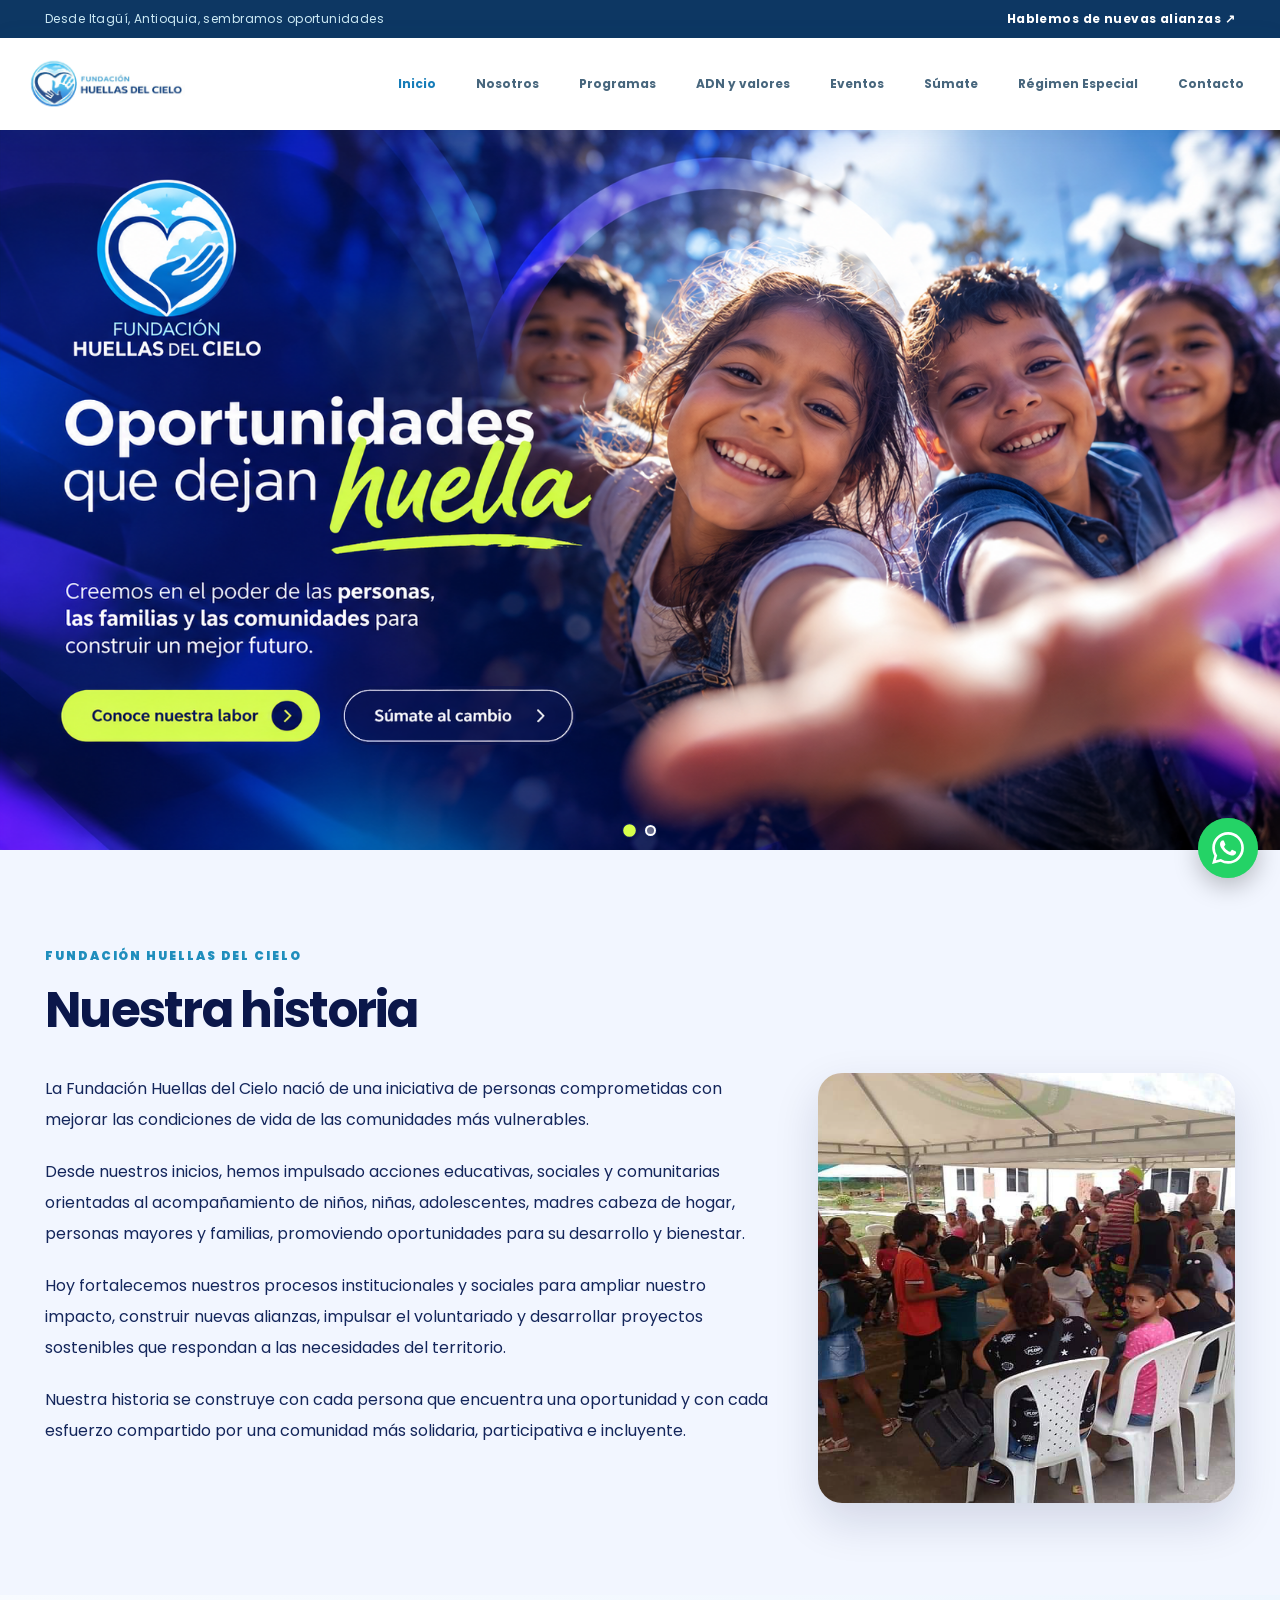
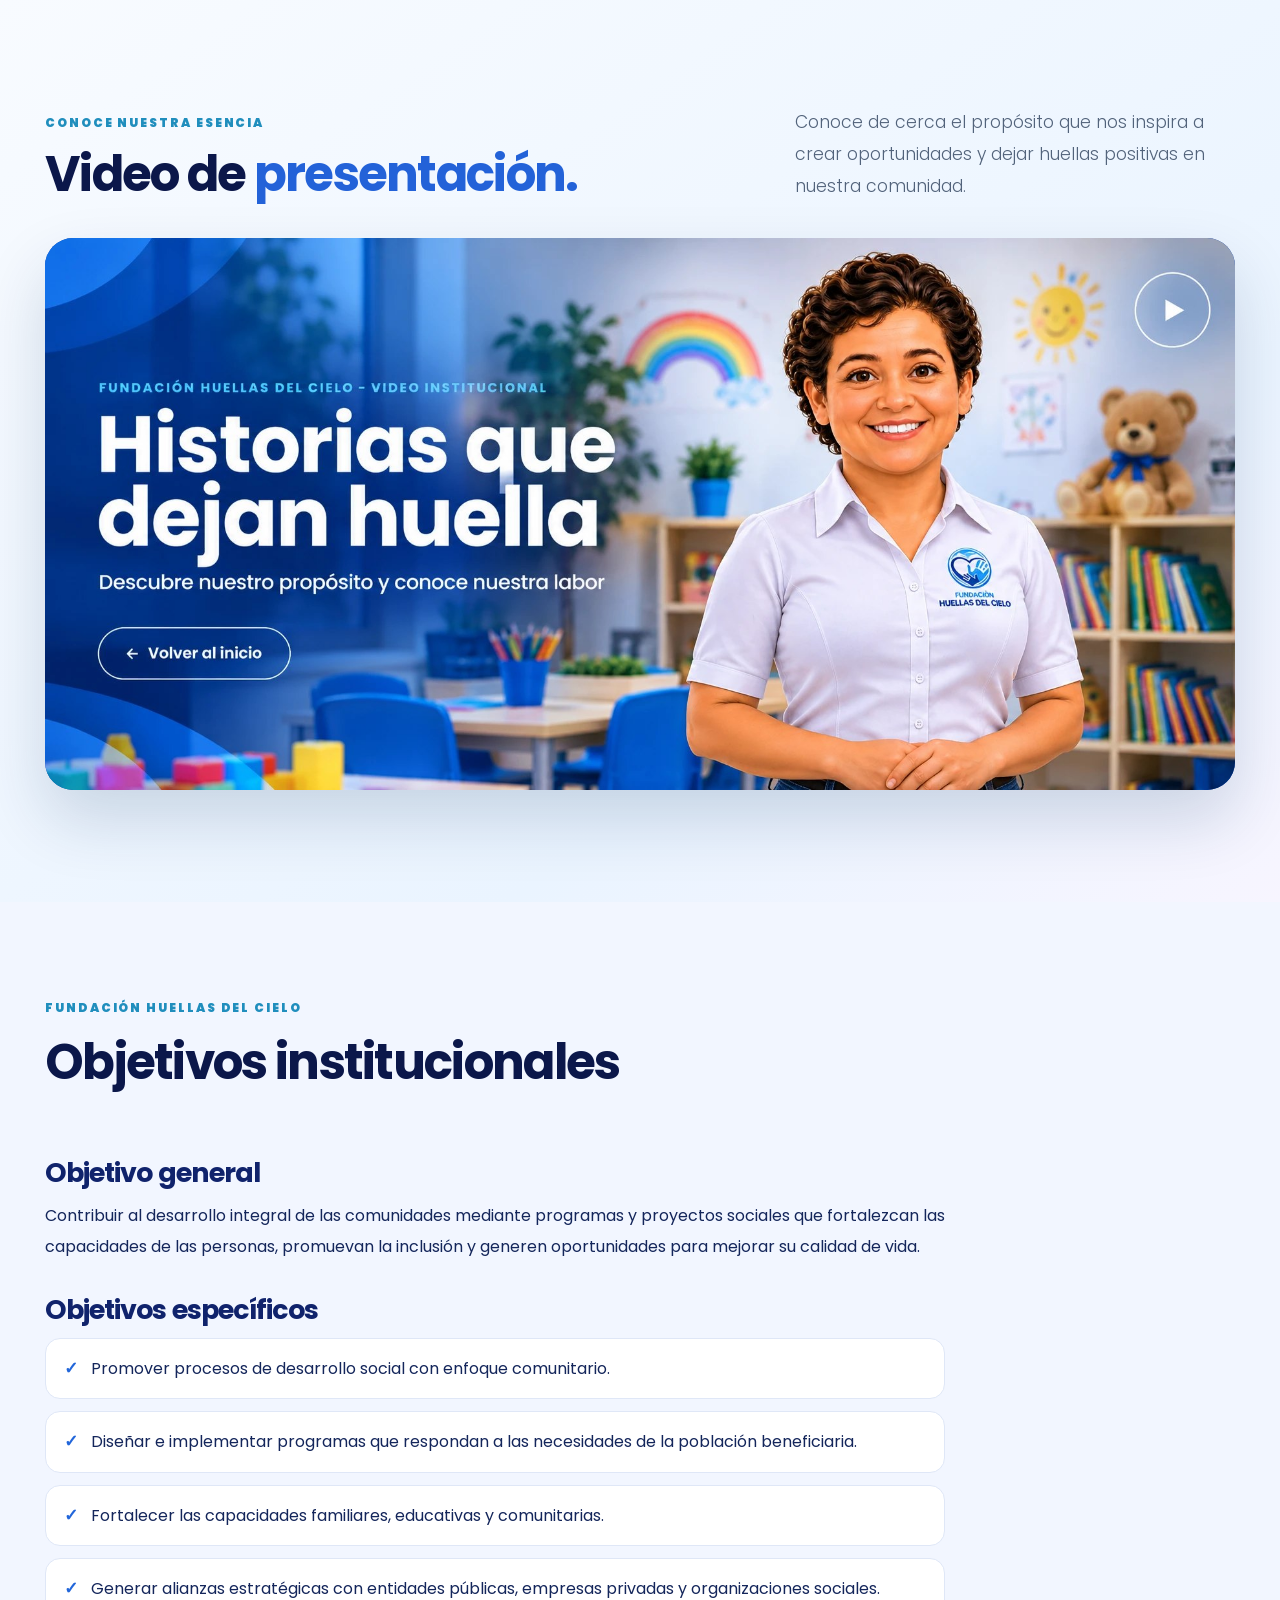
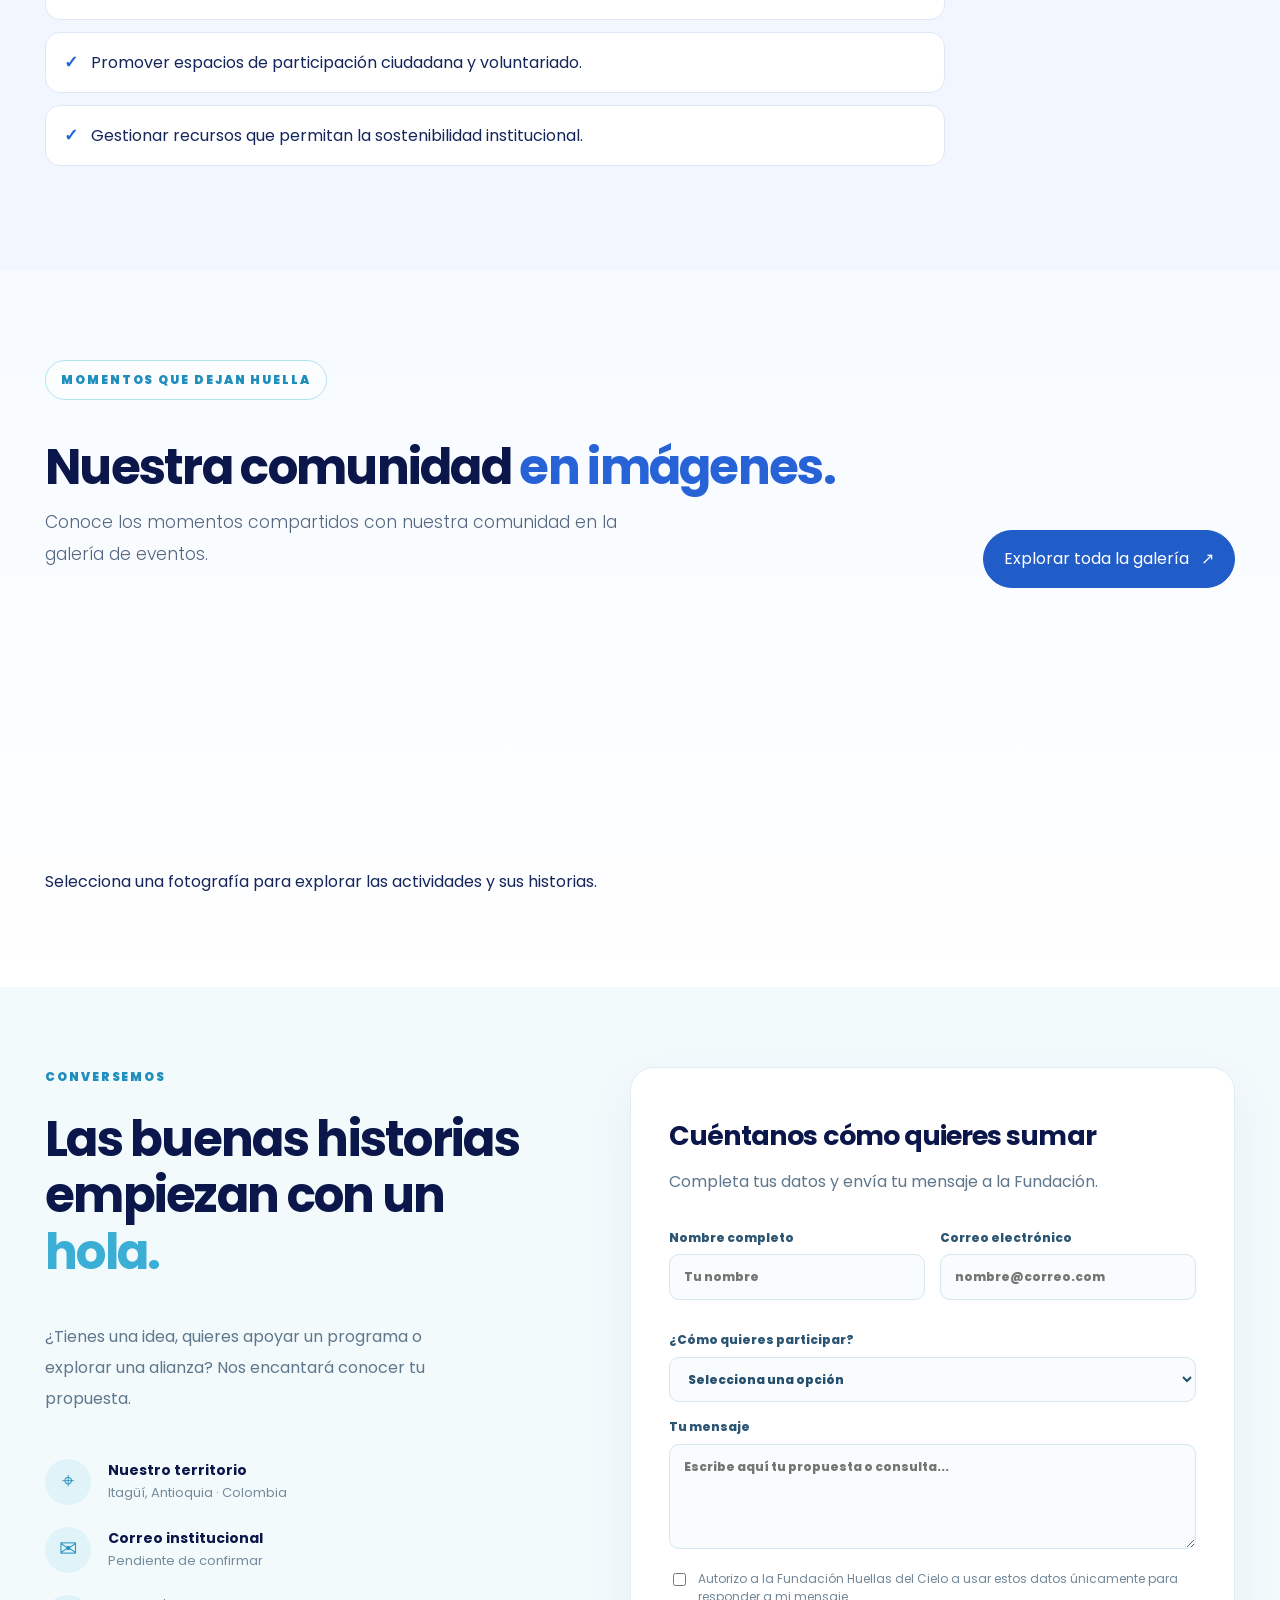
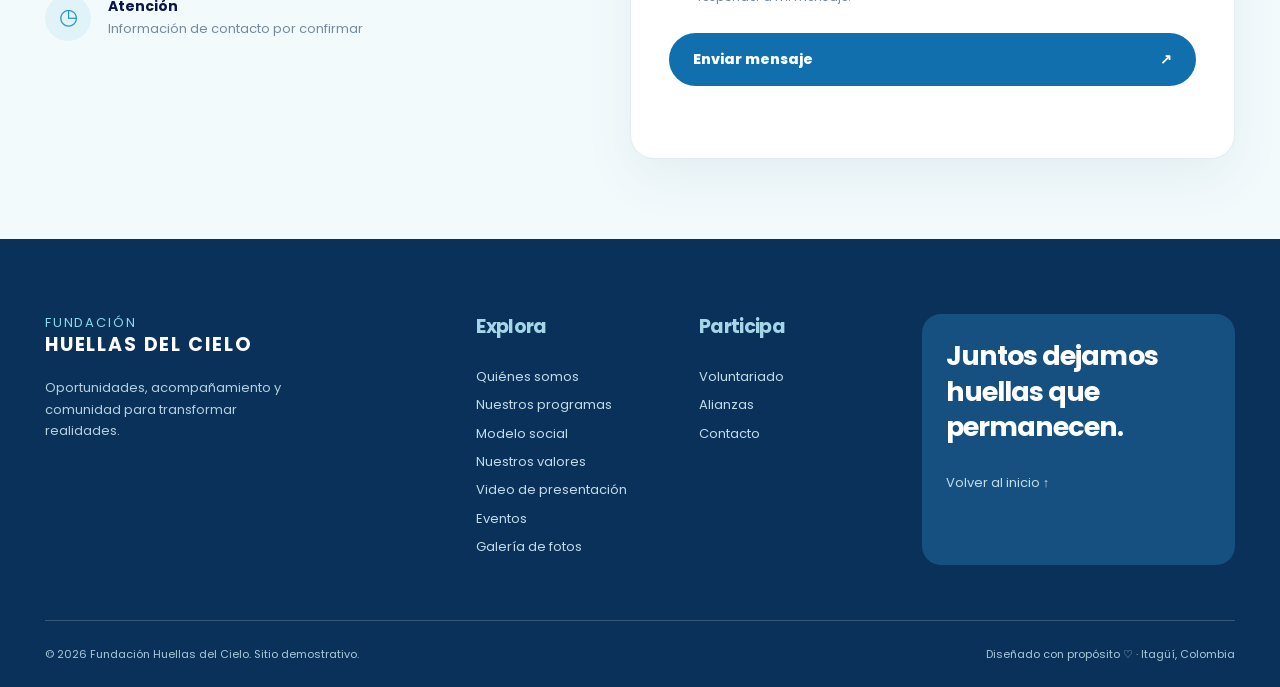
==== commit 576cbfa2: "Botón flotante de WhatsApp en todas las páginas Botón verde fijo abajo a la derecha que abre WhatsAp" ====
--- a/index.html
+++ b/index.html
@@ -1,3 +1,3 @@
 <!DOCTYPE html>
 
-<html lang="es"><head><meta charset="utf-8"/><meta content="width=device-width,initial-scale=1" name="viewport"/><meta content="#0b174a" name="theme-color"/><meta content="Fundación Huellas del Cielo: inclusión, bienestar y oportunidades en Itagüí, Antioquia." name="description"/><title>Inicio | Fundación Huellas del Cielo</title><link href="assets/css/estilos.css?v=20261123a" rel="stylesheet"/><link href="assets/css/institucional.css?v=20261123a" rel="stylesheet"/><link href="assets/css/experiencias.css?v=20261123a" rel="stylesheet"/><link href="assets/css/refinamientos.css?v=20261123a" rel="stylesheet"/><link href="https://fonts.googleapis.com" rel="preconnect"/><link crossorigin="anonymous" href="https://fonts.gstatic.com" rel="preconnect"/><link href="https://fonts.googleapis.com/css2?family=Montserrat:wght@300;400;800&amp;family=Poppins:wght@300;400;700&amp;display=swap" rel="stylesheet"/><link href="assets/css/tipografia-unificada.css?v=20261123a" rel="stylesheet"/></head><body><a class="skip" href="#contenido">Saltar al contenido</a><div class="topline"><span>Desde Itagüí, Antioquia, sembramos oportunidades</span><a href="index.html#contacto">Hablemos de nuevas alianzas ↗</a></div><header class="header"><a aria-label="Fundación Huellas del Cielo, inicio" class="brand" href="index.html"><img class="brand-logo" alt="Fundación Huellas del Cielo" src="assets/img/logo-original-Horizontal.png" width="180" height="56"/></a><button aria-expanded="false" aria-label="Abrir menú" class="menu-toggle">☰</button><nav aria-label="Menú principal" class="nav"><a class="navlink active" href="index.html">Inicio</a><a class="navlink" href="nosotros.html">Nosotros</a><a class="navlink" href="programas.html">Programas</a><a class="navlink" href="adn-valores.html">ADN y valores</a><a class="navlink" href="eventos.html">Eventos</a><a class="navlink" href="sumate.html">Súmate</a><a class="navlink" href="regimen-especial.html">Régimen Especial</a><a class="navlink" href="index.html#contacto">Contacto</a></nav></header><main id="contenido"><div aria-hidden="true" aria-label="Galería fotográfica de eventos" aria-modal="true" class="events-fullscreen" id="eventsFullscreen" role="dialog"><div class="events-fullscreen-bar"><div><span class="eyebrow">FUNDACIÓN HUELLAS DEL CIELO</span><h2>Galería de eventos</h2></div><button aria-label="Cerrar galería" class="events-fullscreen-close" id="closeEventsGallery" type="button">✕ <span>Cerrar</span></button></div><div class="events-fullscreen-body" id="eventsFullscreenBody"><section class="events-fullscreen-group" id="evento-amor"><div class="events-group-heading"><span>REGISTRO FOTOGRÁFICO</span><h3>Amor del Cielo</h3><p>12 fotografías</p></div><div class="events-fullscreen-grid"><button aria-label="Ampliar fotografía 1 de Amor del Cielo" class="events-fullscreen-thumb" data-full-photo="assets/img/eventos/amor-01.jpg" data-photo-title="Amor del Cielo" type="button"><img alt="Amor del Cielo, fotografía 1" loading="lazy" src="assets/img/eventos/amor-01.jpg"/></button><button aria-label="Ampliar fotografía 2 de Amor del Cielo" class="events-fullscreen-thumb" data-full-photo="assets/img/eventos/amor-02.jpg" data-photo-title="Amor del Cielo" type="button"><img alt="Amor del Cielo, fotografía 2" loading="lazy" src="assets/img/eventos/amor-02.jpg"/></button><button aria-label="Ampliar fotografía 3 de Amor del Cielo" class="events-fullscreen-thumb" data-full-photo="assets/img/eventos/amor-03.jpg" data-photo-title="Amor del Cielo" type="button"><img alt="Amor del Cielo, fotografía 3" loading="lazy" src="assets/img/eventos/amor-03.jpg"/></button><button aria-label="Ampliar fotografía 4 de Amor del Cielo" class="events-fullscreen-thumb" data-full-photo="assets/img/eventos/amor-04.jpg" data-photo-title="Amor del Cielo" type="button"><img alt="Amor del Cielo, fotografía 4" loading="lazy" src="assets/img/eventos/amor-04.jpg"/></button><button aria-label="Ampliar fotografía 5 de Amor del Cielo" class="events-fullscreen-thumb" data-full-photo="assets/img/eventos/amor-05.jpg" data-photo-title="Amor del Cielo" type="button"><img alt="Amor del Cielo, fotografía 5" loading="lazy" src="assets/img/eventos/amor-05.jpg"/></button><button aria-label="Ampliar fotografía 6 de Amor del Cielo" class="events-fullscreen-thumb" data-full-photo="assets/img/eventos/amor-06.jpg" data-photo-title="Amor del Cielo" type="button"><img alt="Amor del Cielo, fotografía 6" loading="lazy" src="assets/img/eventos/amor-06.jpg"/></button><button aria-label="Ampliar fotografía 7 de Amor del Cielo" class="events-fullscreen-thumb" data-full-photo="assets/img/eventos/amor-07.jpg" data-photo-title="Amor del Cielo" type="button"><img alt="Amor del Cielo, fotografía 7" loading="lazy" src="assets/img/eventos/amor-07.jpg"/></button><button aria-label="Ampliar fotografía 8 de Amor del Cielo" class="events-fullscreen-thumb" data-full-photo="assets/img/eventos/amor-08.jpg" data-photo-title="Amor del Cielo" type="button"><img alt="Amor del Cielo, fotografía 8" loading="lazy" src="assets/img/eventos/amor-08.jpg"/></button><button aria-label="Ampliar fotografía 9 de Amor del Cielo" class="events-fullscreen-thumb" data-full-photo="assets/img/eventos/amor-09.jpg" data-photo-title="Amor del Cielo" type="button"><img alt="Amor del Cielo, fotografía 9" loading="lazy" src="assets/img/eventos/amor-09.jpg"/></button><button aria-label="Ampliar fotografía 10 de Amor del Cielo" class="events-fullscreen-thumb" data-full-photo="assets/img/eventos/amor-10.jpg" data-photo-title="Amor del Cielo" type="button"><img alt="Amor del Cielo, fotografía 10" loading="lazy" src="assets/img/eventos/amor-10.jpg"/></button><button aria-label="Ampliar fotografía 11 de Amor del Cielo" class="events-fullscreen-thumb" data-full-photo="assets/img/eventos/amor-11.jpg" data-photo-title="Amor del Cielo" type="button"><img alt="Amor del Cielo, fotografía 11" loading="lazy" src="assets/img/eventos/amor-11.jpg"/></button><button aria-label="Ampliar fotografía 12 de Amor del Cielo" class="events-fullscreen-thumb" data-full-photo="assets/img/eventos/amor-12.jpg" data-photo-title="Amor del Cielo" type="button"><img alt="Amor del Cielo, fotografía 12" loading="lazy" src="assets/img/eventos/amor-12.jpg"/></button></div></section><section class="events-fullscreen-group" id="evento-sonrisas"><div class="events-group-heading"><span>REGISTRO FOTOGRÁFICO</span><h3>Huellas con Sonrisas</h3><p>20 fotografías</p></div><div class="events-fullscreen-grid"><button aria-label="Ampliar fotografía 1 de Huellas con Sonrisas" class="events-fullscreen-thumb" data-full-photo="assets/img/eventos/sonrisas-01.jpg" data-photo-title="Huellas con Sonrisas" type="button"><img alt="Huellas con Sonrisas, fotografía 1" loading="lazy" src="assets/img/eventos/sonrisas-01.jpg"/></button><button aria-label="Ampliar fotografía 2 de Huellas con Sonrisas" class="events-fullscreen-thumb" data-full-photo="assets/img/eventos/sonrisas-02.jpg" data-photo-title="Huellas con Sonrisas" type="button"><img alt="Huellas con Sonrisas, fotografía 2" loading="lazy" src="assets/img/eventos/sonrisas-02.jpg"/></button><button aria-label="Ampliar fotografía 3 de Huellas con Sonrisas" class="events-fullscreen-thumb" data-full-photo="assets/img/eventos/sonrisas-03.jpg" data-photo-title="Huellas con Sonrisas" type="button"><img alt="Huellas con Sonrisas, fotografía 3" loading="lazy" src="assets/img/eventos/sonrisas-03.jpg"/></button><button aria-label="Ampliar fotografía 4 de Huellas con Sonrisas" class="events-fullscreen-thumb" data-full-photo="assets/img/eventos/sonrisas-04.jpg" data-photo-title="Huellas con Sonrisas" type="button"><img alt="Huellas con Sonrisas, fotografía 4" loading="lazy" src="assets/img/eventos/sonrisas-04.jpg"/></button><button aria-label="Ampliar fotografía 5 de Huellas con Sonrisas" class="events-fullscreen-thumb" data-full-photo="assets/img/eventos/sonrisas-05.jpg" data-photo-title="Huellas con Sonrisas" type="button"><img alt="Huellas con Sonrisas, fotografía 5" loading="lazy" src="assets/img/eventos/sonrisas-05.jpg"/></button><button aria-label="Ampliar fotografía 6 de Huellas con Sonrisas" class="events-fullscreen-thumb" data-full-photo="assets/img/eventos/sonrisas-06.jpg" data-photo-title="Huellas con Sonrisas" type="button"><img alt="Huellas con Sonrisas, fotografía 6" loading="lazy" src="assets/img/eventos/sonrisas-06.jpg"/></button><button aria-label="Ampliar fotografía 7 de Huellas con Sonrisas" class="events-fullscreen-thumb" data-full-photo="assets/img/eventos/sonrisas-07.jpg" data-photo-title="Huellas con Sonrisas" type="button"><img alt="Huellas con Sonrisas, fotografía 7" loading="lazy" src="assets/img/eventos/sonrisas-07.jpg"/></button><button aria-label="Ampliar fotografía 8 de Huellas con Sonrisas" class="events-fullscreen-thumb" data-full-photo="assets/img/eventos/sonrisas-08.jpg" data-photo-title="Huellas con Sonrisas" type="button"><img alt="Huellas con Sonrisas, fotografía 8" loading="lazy" src="assets/img/eventos/sonrisas-08.jpg"/></button><button aria-label="Ampliar fotografía 9 de Huellas con Sonrisas" class="events-fullscreen-thumb" data-full-photo="assets/img/eventos/sonrisas-09.jpg" data-photo-title="Huellas con Sonrisas" type="button"><img alt="Huellas con Sonrisas, fotografía 9" loading="lazy" src="assets/img/eventos/sonrisas-09.jpg"/></button><button aria-label="Ampliar fotografía 10 de Huellas con Sonrisas" class="events-fullscreen-thumb" data-full-photo="assets/img/eventos/sonrisas-10.jpg" data-photo-title="Huellas con Sonrisas" type="button"><img alt="Huellas con Sonrisas, fotografía 10" loading="lazy" src="assets/img/eventos/sonrisas-10.jpg"/></button><button aria-label="Ampliar fotografía 11 de Huellas con Sonrisas" class="events-fullscreen-thumb" data-full-photo="assets/img/eventos/sonrisas-11.jpg" data-photo-title="Huellas con Sonrisas" type="button"><img alt="Huellas con Sonrisas, fotografía 11" loading="lazy" src="assets/img/eventos/sonrisas-11.jpg"/></button><button aria-label="Ampliar fotografía 12 de Huellas con Sonrisas" class="events-fullscreen-thumb" data-full-photo="assets/img/eventos/sonrisas-12.jpg" data-photo-title="Huellas con Sonrisas" type="button"><img alt="Huellas con Sonrisas, fotografía 12" loading="lazy" src="assets/img/eventos/sonrisas-12.jpg"/></button><button aria-label="Ampliar fotografía 13 de Huellas con Sonrisas" class="events-fullscreen-thumb" data-full-photo="assets/img/eventos/sonrisas-13.jpg" data-photo-title="Huellas con Sonrisas" type="button"><img alt="Huellas con Sonrisas, fotografía 13" loading="lazy" src="assets/img/eventos/sonrisas-13.jpg"/></button><button aria-label="Ampliar fotografía 14 de Huellas con Sonrisas" class="events-fullscreen-thumb" data-full-photo="assets/img/eventos/sonrisas-14.jpg" data-photo-title="Huellas con Sonrisas" type="button"><img alt="Huellas con Sonrisas, fotografía 14" loading="lazy" src="assets/img/eventos/sonrisas-14.jpg"/></button><button aria-label="Ampliar fotografía 15 de Huellas con Sonrisas" class="events-fullscreen-thumb" data-full-photo="assets/img/eventos/sonrisas-15.jpg" data-photo-title="Huellas con Sonrisas" type="button"><img alt="Huellas con Sonrisas, fotografía 15" loading="lazy" src="assets/img/eventos/sonrisas-15.jpg"/></button><button aria-label="Ampliar fotografía 16 de Huellas con Sonrisas" class="events-fullscreen-thumb" data-full-photo="assets/img/eventos/sonrisas-16.jpg" data-photo-title="Huellas con Sonrisas" type="button"><img alt="Huellas con Sonrisas, fotografía 16" loading="lazy" src="assets/img/eventos/sonrisas-16.jpg"/></button><button aria-label="Ampliar fotografía 17 de Huellas con Sonrisas" class="events-fullscreen-thumb" data-full-photo="assets/img/eventos/sonrisas-17.jpg" data-photo-title="Huellas con Sonrisas" type="button"><img alt="Huellas con Sonrisas, fotografía 17" loading="lazy" src="assets/img/eventos/sonrisas-17.jpg"/></button><button aria-label="Ampliar fotografía 18 de Huellas con Sonrisas" class="events-fullscreen-thumb" data-full-photo="assets/img/eventos/sonrisas-18.jpg" data-photo-title="Huellas con Sonrisas" type="button"><img alt="Huellas con Sonrisas, fotografía 18" loading="lazy" src="assets/img/eventos/sonrisas-18.jpg"/></button><button aria-label="Ampliar fotografía 19 de Huellas con Sonrisas" class="events-fullscreen-thumb" data-full-photo="assets/img/eventos/sonrisas-19.jpg" data-photo-title="Huellas con Sonrisas" type="button"><img alt="Huellas con Sonrisas, fotografía 19" loading="lazy" src="assets/img/eventos/sonrisas-19.jpg"/></button><button aria-label="Ampliar fotografía 20 de Huellas con Sonrisas" class="events-fullscreen-thumb" data-full-photo="assets/img/eventos/sonrisas-20.jpg" data-photo-title="Huellas con Sonrisas" type="button"><img alt="Huellas con Sonrisas, fotografía 20" loading="lazy" src="assets/img/eventos/sonrisas-20.jpg"/></button></div></section><section class="events-fullscreen-group" id="evento-financieras"><div class="events-group-heading"><span>REGISTRO FOTOGRÁFICO</span><h3>Huellas Financieras</h3><p>18 fotografías</p></div><div class="events-fullscreen-grid"><button aria-label="Ampliar fotografía 1 de Huellas Financieras" class="events-fullscreen-thumb" data-full-photo="assets/img/eventos/financieras-01.jpg" data-photo-title="Huellas Financieras" type="button"><img alt="Huellas Financieras, fotografía 1" loading="lazy" src="assets/img/eventos/financieras-01.jpg"/></button><button aria-label="Ampliar fotografía 2 de Huellas Financieras" class="events-fullscreen-thumb" data-full-photo="assets/img/eventos/financieras-02.jpg" data-photo-title="Huellas Financieras" type="button"><img alt="Huellas Financieras, fotografía 2" loading="lazy" src="assets/img/eventos/financieras-02.jpg"/></button><button aria-label="Ampliar fotografía 3 de Huellas Financieras" class="events-fullscreen-thumb" data-full-photo="assets/img/eventos/financieras-03.jpg" data-photo-title="Huellas Financieras" type="button"><img alt="Huellas Financieras, fotografía 3" loading="lazy" src="assets/img/eventos/financieras-03.jpg"/></button><button aria-label="Ampliar fotografía 4 de Huellas Financieras" class="events-fullscreen-thumb" data-full-photo="assets/img/eventos/financieras-04.jpg" data-photo-title="Huellas Financieras" type="button"><img alt="Huellas Financieras, fotografía 4" loading="lazy" src="assets/img/eventos/financieras-04.jpg"/></button><button aria-label="Ampliar fotografía 5 de Huellas Financieras" class="events-fullscreen-thumb" data-full-photo="assets/img/eventos/financieras-05.jpg" data-photo-title="Huellas Financieras" type="button"><img alt="Huellas Financieras, fotografía 5" loading="lazy" src="assets/img/eventos/financieras-05.jpg"/></button><button aria-label="Ampliar fotografía 6 de Huellas Financieras" class="events-fullscreen-thumb" data-full-photo="assets/img/eventos/financieras-06.jpg" data-photo-title="Huellas Financieras" type="button"><img alt="Huellas Financieras, fotografía 6" loading="lazy" src="assets/img/eventos/financieras-06.jpg"/></button><button aria-label="Ampliar fotografía 7 de Huellas Financieras" class="events-fullscreen-thumb" data-full-photo="assets/img/eventos/financieras-07.jpg" data-photo-title="Huellas Financieras" type="button"><img alt="Huellas Financieras, fotografía 7" loading="lazy" src="assets/img/eventos/financieras-07.jpg"/></button><button aria-label="Ampliar fotografía 8 de Huellas Financieras" class="events-fullscreen-thumb" data-full-photo="assets/img/eventos/financieras-08.jpg" data-photo-title="Huellas Financieras" type="button"><img alt="Huellas Financieras, fotografía 8" loading="lazy" src="assets/img/eventos/financieras-08.jpg"/></button><button aria-label="Ampliar fotografía 9 de Huellas Financieras" class="events-fullscreen-thumb" data-full-photo="assets/img/eventos/financieras-09.jpg" data-photo-title="Huellas Financieras" type="button"><img alt="Huellas Financieras, fotografía 9" loading="lazy" src="assets/img/eventos/financieras-09.jpg"/></button><button aria-label="Ampliar fotografía 10 de Huellas Financieras" class="events-fullscreen-thumb" data-full-photo="assets/img/eventos/financieras-10.jpg" data-photo-title="Huellas Financieras" type="button"><img alt="Huellas Financieras, fotografía 10" loading="lazy" src="assets/img/eventos/financieras-10.jpg"/></button><button aria-label="Ampliar fotografía 11 de Huellas Financieras" class="events-fullscreen-thumb" data-full-photo="assets/img/eventos/financieras-11.jpg" data-photo-title="Huellas Financieras" type="button"><img alt="Huellas Financieras, fotografía 11" loading="lazy" src="assets/img/eventos/financieras-11.jpg"/></button><button aria-label="Ampliar fotografía 12 de Huellas Financieras" class="events-fullscreen-thumb" data-full-photo="assets/img/eventos/financieras-12.jpg" data-photo-title="Huellas Financieras" type="button"><img alt="Huellas Financieras, fotografía 12" loading="lazy" src="assets/img/eventos/financieras-12.jpg"/></button><button aria-label="Ampliar fotografía 13 de Huellas Financieras" class="events-fullscreen-thumb" data-full-photo="assets/img/eventos/financieras-13.jpg" data-photo-title="Huellas Financieras" type="button"><img alt="Huellas Financieras, fotografía 13" loading="lazy" src="assets/img/eventos/financieras-13.jpg"/></button><button aria-label="Ampliar fotografía 14 de Huellas Financieras" class="events-fullscreen-thumb" data-full-photo="assets/img/eventos/financieras-14.jpg" data-photo-title="Huellas Financieras" type="button"><img alt="Huellas Financieras, fotografía 14" loading="lazy" src="assets/img/eventos/financieras-14.jpg"/></button><button aria-label="Ampliar fotografía 15 de Huellas Financieras" class="events-fullscreen-thumb" data-full-photo="assets/img/eventos/financieras-15.jpg" data-photo-title="Huellas Financieras" type="button"><img alt="Huellas Financieras, fotografía 15" loading="lazy" src="assets/img/eventos/financieras-15.jpg"/></button><button aria-label="Ampliar fotografía 16 de Huellas Financieras" class="events-fullscreen-thumb" data-full-photo="assets/img/eventos/financieras-16.jpg" data-photo-title="Huellas Financieras" type="button"><img alt="Huellas Financieras, fotografía 16" loading="lazy" src="assets/img/eventos/financieras-16.jpg"/></button><button aria-label="Ampliar fotografía 17 de Huellas Financieras" class="events-fullscreen-thumb" data-full-photo="assets/img/eventos/financieras-17.jpg" data-photo-title="Huellas Financieras" type="button"><img alt="Huellas Financieras, fotografía 17" loading="lazy" src="assets/img/eventos/financieras-17.jpg"/></button><button aria-label="Ampliar fotografía 18 de Huellas Financieras" class="events-fullscreen-thumb" data-full-photo="assets/img/eventos/financieras-18.jpg" data-photo-title="Huellas Financieras" type="button"><img alt="Huellas Financieras, fotografía 18" loading="lazy" src="assets/img/eventos/financieras-18.jpg"/></button></div></section><section class="events-fullscreen-group"><div class="events-group-heading"><span>MEMORIA DE ACTIVIDAD</span><h3>Enlatando Huellas</h3><p>Conoce esta actividad en nuestra página de eventos.</p><a class="events-open-button" href="eventos.html#enlatando">Ver actividad ↗</a></div></section></div></div><div aria-hidden="true" aria-label="Fotografía ampliada" aria-modal="true" class="event-photo-viewer" id="eventPhotoViewer" role="dialog"><button aria-label="Cerrar fotografía" id="eventPhotoClose" type="button">✕</button><button aria-label="Fotografía anterior" class="event-photo-arrow event-photo-prev" id="eventPhotoPrev" type="button">‹</button><figure><img alt="" id="eventPhotoLarge"/><figcaption id="eventPhotoCaption"></figcaption></figure><button aria-label="Fotografía siguiente" class="event-photo-arrow event-photo-next" id="eventPhotoNext" type="button">›</button></div><section aria-label="Banners principales" aria-roledescription="carrusel" class="hero hero-photo hero-slider" id="inicio"><div class="hs-viewport"><div class="hs-track" id="hsTrack"><div aria-label="1 de 2" aria-roledescription="diapositiva" class="hs-slide" role="group"><div class="hero-banner-wrap"><img alt="Fundación Huellas del Cielo. Oportunidades que dejan huella. Niñas y niños sonrientes, invitación a conocer nuestra labor y sumarse al cambio." class="hero-banner-image" height="928" src="assets/img/banner-principal.png" width="1648"/></div><div class="hero-m"><div class="hero-m-photo"><img alt="" height="941" src="assets/img/banner-fondo.jpg" width="882"/></div><div class="hero-m-copy"><img alt="Oportunidades que dejan huella" class="hero-m-title" height="218" src="assets/img/banner-titulo.png" width="708"/><img alt="Creemos en el poder de las personas, las familias y las comunidades para construir un mejor futuro." class="hero-m-text" height="107" src="assets/img/banner-texto.png" width="489"/></div></div></div><div aria-label="2 de 2" aria-roledescription="diapositiva" class="hs-slide hs-slide-2" role="group"><div class="hs2-photo"><img alt="Dos manos que se buscan bajo el sol, entre las nubes" height="462" src="assets/img/banner-psicosocial.jpg?v=20261123a" width="825"/></div><img alt="Fundación Huellas del Cielo" class="hs2-logo" height="242" src="assets/img/banner-logo.png?v=20261123a" width="253"/><div class="hs2-copy"><h2 class="hs2-title"><span class="hs2-l1">Juntos por una</span><span class="hs2-l2">transformación</span><span class="hs2-l3">psicosocial</span></h2></div></div></div></div><div class="hs-ctas"><a class="hs-cta hs-cta-labor" href="programas.html#programas"><img alt="Conoce nuestra labor" height="77" src="assets/img/banner-btn-labor.png" width="346"/></a><a class="hs-cta hs-cta-sumate" href="sumate.html"><img alt="Súmate al cambio" height="77" src="assets/img/banner-btn-sumate.png" width="308"/></a></div><div class="hs-dots"><button aria-label="Ver banner 1" class="hs-dot is-active" type="button"></button><button aria-label="Ver banner 2" class="hs-dot" type="button"></button></div></section><section class="section editorial-section editorial-alt" id="historia"><div class="container"><div class="editorial-head"><span class="section-kicker">FUNDACIÓN HUELLAS DEL CIELO</span><h2>Nuestra historia</h2></div><div class="editorial-grid"><div class="editorial-content"><p>La Fundación Huellas del Cielo nació de una iniciativa de personas comprometidas con mejorar las condiciones de vida de las comunidades más vulnerables.</p><p>Desde nuestros inicios, hemos impulsado acciones educativas, sociales y comunitarias orientadas al acompañamiento de niños, niñas, adolescentes, madres cabeza de hogar, personas mayores y familias, promoviendo oportunidades para su desarrollo y bienestar.</p><p>Hoy fortalecemos nuestros procesos institucionales y sociales para ampliar nuestro impacto, construir nuevas alianzas, impulsar el voluntariado y desarrollar proyectos sostenibles que respondan a las necesidades del territorio.</p><p>Nuestra historia se construye con cada persona que encuentra una oportunidad y con cada esfuerzo compartido por una comunidad más solidaria, participativa e incluyente.</p></div><figure class="editorial-photo"><img alt="Imagen institucional de apoyo a la comunidad" loading="lazy" src="assets/img/accion-solidaria.png"/></figure></div></div></section><section aria-labelledby="video-title" class="feature-video section" id="video-presentacion"><div class="container"><div class="feature-video-heading"><div><span class="section-kicker">CONOCE NUESTRA ESENCIA</span><h2 id="video-title">Video de <em>presentación.</em></h2></div><p>Conoce de cerca el propósito que nos inspira a crear oportunidades y dejar huellas positivas en nuestra comunidad.</p></div><div class="video-cover-wrap"><button aria-label="Reproducir video de presentación de la Fundación" class="video-cover video-cover-img" id="openVideo" type="button"><img alt="Historias que dejan huella. Fundación Huellas del Cielo, video institucional: descubre nuestro propósito y conoce nuestra labor." class="video-cover-image" height="854" loading="lazy" src="assets/img/video-portada-historias.jpg" width="1840"/><span aria-hidden="true" class="video-play-ring"></span></button><a aria-label="Volver al inicio" class="video-back-hot" href="#inicio"></a></div></div></section><section class="section editorial-section editorial-alt" id="objetivos"><div class="container"><div class="editorial-head"><span class="section-kicker">FUNDACIÓN HUELLAS DEL CIELO</span><h2>Objetivos institucionales</h2></div><div class="editorial-grid"><div class="editorial-content"><h3>Objetivo general</h3><p>Contribuir al desarrollo integral de las comunidades mediante programas y proyectos sociales que fortalezcan las capacidades de las personas, promuevan la inclusión y generen oportunidades para mejorar su calidad de vida.</p><h3>Objetivos específicos</h3><div class="pdf-bullet"><span>✓</span><p>Promover procesos de desarrollo social con enfoque comunitario.</p></div><div class="pdf-bullet"><span>✓</span><p>Diseñar e implementar programas que respondan a las necesidades de la población beneficiaria.</p></div><div class="pdf-bullet"><span>✓</span><p>Fortalecer las capacidades familiares, educativas y comunitarias.</p></div><div class="pdf-bullet"><span>✓</span><p>Generar alianzas estratégicas con entidades públicas, empresas privadas y organizaciones sociales.</p></div><div class="pdf-bullet"><span>✓</span><p>Promover espacios de participación ciudadana y voluntariado.</p></div><div class="pdf-bullet"><span>✓</span><p>Gestionar recursos que permitan la sostenibilidad institucional.</p></div></div></div></div></section><section aria-labelledby="momentos-title" class="section home-events" id="momentos-comunidad"><div class="container"><div class="home-events-head"><div><span class="eyebrow">MOMENTOS QUE DEJAN HUELLA</span><h2 id="momentos-title">Nuestra comunidad <em>en imágenes.</em></h2><p>Conoce los momentos compartidos con nuestra comunidad en la galería de eventos.</p></div><button class="events-open-button" id="openEventsGallery" type="button">Explorar toda la galería <span aria-hidden="true">↗</span></button></div></div><div class="events-fade-rail"><div class="events-track" id="eventsTrack"><button aria-label="Abrir galería: Amor del Cielo" class="events-slide" data-event-open="0" type="button"><img alt="Amor del Cielo, fotografía 1" loading="lazy" src="assets/img/eventos/amor-01.jpg"/><span>Amor del Cielo<b aria-hidden="true">↗</b></span></button><button aria-label="Abrir galería: Amor del Cielo" class="events-slide" data-event-open="1" type="button"><img alt="Amor del Cielo, fotografía 2" loading="lazy" src="assets/img/eventos/amor-02.jpg"/><span>Amor del Cielo<b aria-hidden="true">↗</b></span></button><button aria-label="Abrir galería: Amor del Cielo" class="events-slide" data-event-open="2" type="button"><img alt="Amor del Cielo, fotografía 3" loading="lazy" src="assets/img/eventos/amor-03.jpg"/><span>Amor del Cielo<b aria-hidden="true">↗</b></span></button><button aria-label="Abrir galería: Amor del Cielo" class="events-slide" data-event-open="3" type="button"><img alt="Amor del Cielo, fotografía 4" loading="lazy" src="assets/img/eventos/amor-04.jpg"/><span>Amor del Cielo<b aria-hidden="true">↗</b></span></button><button aria-label="Abrir galería: Amor del Cielo" class="events-slide" data-event-open="4" type="button"><img alt="Amor del Cielo, fotografía 5" loading="lazy" src="assets/img/eventos/amor-05.jpg"/><span>Amor del Cielo<b aria-hidden="true">↗</b></span></button><button aria-label="Abrir galería: Amor del Cielo" class="events-slide" data-event-open="5" type="button"><img alt="Amor del Cielo, fotografía 6" loading="lazy" src="assets/img/eventos/amor-06.jpg"/><span>Amor del Cielo<b aria-hidden="true">↗</b></span></button><button aria-label="Abrir galería: Amor del Cielo" class="events-slide" data-event-open="6" type="button"><img alt="Amor del Cielo, fotografía 7" loading="lazy" src="assets/img/eventos/amor-07.jpg"/><span>Amor del Cielo<b aria-hidden="true">↗</b></span></button><button aria-label="Abrir galería: Amor del Cielo" class="events-slide" data-event-open="7" type="button"><img alt="Amor del Cielo, fotografía 8" loading="lazy" src="assets/img/eventos/amor-08.jpg"/><span>Amor del Cielo<b aria-hidden="true">↗</b></span></button><button aria-label="Abrir galería: Amor del Cielo" class="events-slide" data-event-open="8" type="button"><img alt="Amor del Cielo, fotografía 9" loading="lazy" src="assets/img/eventos/amor-09.jpg"/><span>Amor del Cielo<b aria-hidden="true">↗</b></span></button><button aria-label="Abrir galería: Amor del Cielo" class="events-slide" data-event-open="9" type="button"><img alt="Amor del Cielo, fotografía 10" loading="lazy" src="assets/img/eventos/amor-10.jpg"/><span>Amor del Cielo<b aria-hidden="true">↗</b></span></button><button aria-label="Abrir galería: Amor del Cielo" class="events-slide" data-event-open="10" type="button"><img alt="Amor del Cielo, fotografía 11" loading="lazy" src="assets/img/eventos/amor-11.jpg"/><span>Amor del Cielo<b aria-hidden="true">↗</b></span></button><button aria-label="Abrir galería: Amor del Cielo" class="events-slide" data-event-open="11" type="button"><img alt="Amor del Cielo, fotografía 12" loading="lazy" src="assets/img/eventos/amor-12.jpg"/><span>Amor del Cielo<b aria-hidden="true">↗</b></span></button><button aria-label="Abrir galería: Huellas con Sonrisas" class="events-slide" data-event-open="12" type="button"><img alt="Huellas con Sonrisas, fotografía 13" loading="lazy" src="assets/img/eventos/sonrisas-01.jpg"/><span>Huellas con Sonrisas<b aria-hidden="true">↗</b></span></button><button aria-label="Abrir galería: Huellas con Sonrisas" class="events-slide" data-event-open="13" type="button"><img alt="Huellas con Sonrisas, fotografía 14" loading="lazy" src="assets/img/eventos/sonrisas-02.jpg"/><span>Huellas con Sonrisas<b aria-hidden="true">↗</b></span></button><button aria-label="Abrir galería: Huellas con Sonrisas" class="events-slide" data-event-open="14" type="button"><img alt="Huellas con Sonrisas, fotografía 15" loading="lazy" src="assets/img/eventos/sonrisas-03.jpg"/><span>Huellas con Sonrisas<b aria-hidden="true">↗</b></span></button><button aria-label="Abrir galería: Huellas con Sonrisas" class="events-slide" data-event-open="15" type="button"><img alt="Huellas con Sonrisas, fotografía 16" loading="lazy" src="assets/img/eventos/sonrisas-04.jpg"/><span>Huellas con Sonrisas<b aria-hidden="true">↗</b></span></button><button aria-label="Abrir galería: Huellas con Sonrisas" class="events-slide" data-event-open="16" type="button"><img alt="Huellas con Sonrisas, fotografía 17" loading="lazy" src="assets/img/eventos/sonrisas-05.jpg"/><span>Huellas con Sonrisas<b aria-hidden="true">↗</b></span></button><button aria-label="Abrir galería: Huellas con Sonrisas" class="events-slide" data-event-open="17" type="button"><img alt="Huellas con Sonrisas, fotografía 18" loading="lazy" src="assets/img/eventos/sonrisas-06.jpg"/><span>Huellas con Sonrisas<b aria-hidden="true">↗</b></span></button><button aria-label="Abrir galería: Huellas con Sonrisas" class="events-slide" data-event-open="18" type="button"><img alt="Huellas con Sonrisas, fotografía 19" loading="lazy" src="assets/img/eventos/sonrisas-07.jpg"/><span>Huellas con Sonrisas<b aria-hidden="true">↗</b></span></button><button aria-label="Abrir galería: Huellas con Sonrisas" class="events-slide" data-event-open="19" type="button"><img alt="Huellas con Sonrisas, fotografía 20" loading="lazy" src="assets/img/eventos/sonrisas-08.jpg"/><span>Huellas con Sonrisas<b aria-hidden="true">↗</b></span></button><button aria-label="Abrir galería: Huellas con Sonrisas" class="events-slide" data-event-open="20" type="button"><img alt="Huellas con Sonrisas, fotografía 21" loading="lazy" src="assets/img/eventos/sonrisas-09.jpg"/><span>Huellas con Sonrisas<b aria-hidden="true">↗</b></span></button><button aria-label="Abrir galería: Huellas con Sonrisas" class="events-slide" data-event-open="21" type="button"><img alt="Huellas con Sonrisas, fotografía 22" loading="lazy" src="assets/img/eventos/sonrisas-10.jpg"/><span>Huellas con Sonrisas<b aria-hidden="true">↗</b></span></button><button aria-hidden="true" aria-label="Abrir galería: Amor del Cielo" class="events-slide" data-event-open="0" tabindex="-1" type="button"><img alt="Amor del Cielo, fotografía 1" loading="lazy" src="assets/img/eventos/amor-01.jpg"/><span>Amor del Cielo<b aria-hidden="true">↗</b></span></button><button aria-hidden="true" aria-label="Abrir galería: Amor del Cielo" class="events-slide" data-event-open="1" tabindex="-1" type="button"><img alt="Amor del Cielo, fotografía 2" loading="lazy" src="assets/img/eventos/amor-02.jpg"/><span>Amor del Cielo<b aria-hidden="true">↗</b></span></button><button aria-hidden="true" aria-label="Abrir galería: Amor del Cielo" class="events-slide" data-event-open="2" tabindex="-1" type="button"><img alt="Amor del Cielo, fotografía 3" loading="lazy" src="assets/img/eventos/amor-03.jpg"/><span>Amor del Cielo<b aria-hidden="true">↗</b></span></button><button aria-hidden="true" aria-label="Abrir galería: Amor del Cielo" class="events-slide" data-event-open="3" tabindex="-1" type="button"><img alt="Amor del Cielo, fotografía 4" loading="lazy" src="assets/img/eventos/amor-04.jpg"/><span>Amor del Cielo<b aria-hidden="true">↗</b></span></button><button aria-hidden="true" aria-label="Abrir galería: Amor del Cielo" class="events-slide" data-event-open="4" tabindex="-1" type="button"><img alt="Amor del Cielo, fotografía 5" loading="lazy" src="assets/img/eventos/amor-05.jpg"/><span>Amor del Cielo<b aria-hidden="true">↗</b></span></button><button aria-hidden="true" aria-label="Abrir galería: Amor del Cielo" class="events-slide" data-event-open="5" tabindex="-1" type="button"><img alt="Amor del Cielo, fotografía 6" loading="lazy" src="assets/img/eventos/amor-06.jpg"/><span>Amor del Cielo<b aria-hidden="true">↗</b></span></button><button aria-hidden="true" aria-label="Abrir galería: Amor del Cielo" class="events-slide" data-event-open="6" tabindex="-1" type="button"><img alt="Amor del Cielo, fotografía 7" loading="lazy" src="assets/img/eventos/amor-07.jpg"/><span>Amor del Cielo<b aria-hidden="true">↗</b></span></button><button aria-hidden="true" aria-label="Abrir galería: Amor del Cielo" class="events-slide" data-event-open="7" tabindex="-1" type="button"><img alt="Amor del Cielo, fotografía 8" loading="lazy" src="assets/img/eventos/amor-08.jpg"/><span>Amor del Cielo<b aria-hidden="true">↗</b></span></button><button aria-hidden="true" aria-label="Abrir galería: Amor del Cielo" class="events-slide" data-event-open="8" tabindex="-1" type="button"><img alt="Amor del Cielo, fotografía 9" loading="lazy" src="assets/img/eventos/amor-09.jpg"/><span>Amor del Cielo<b aria-hidden="true">↗</b></span></button><button aria-hidden="true" aria-label="Abrir galería: Amor del Cielo" class="events-slide" data-event-open="9" tabindex="-1" type="button"><img alt="Amor del Cielo, fotografía 10" loading="lazy" src="assets/img/eventos/amor-10.jpg"/><span>Amor del Cielo<b aria-hidden="true">↗</b></span></button><button aria-hidden="true" aria-label="Abrir galería: Amor del Cielo" class="events-slide" data-event-open="10" tabindex="-1" type="button"><img alt="Amor del Cielo, fotografía 11" loading="lazy" src="assets/img/eventos/amor-11.jpg"/><span>Amor del Cielo<b aria-hidden="true">↗</b></span></button><button aria-hidden="true" aria-label="Abrir galería: Amor del Cielo" class="events-slide" data-event-open="11" tabindex="-1" type="button"><img alt="Amor del Cielo, fotografía 12" loading="lazy" src="assets/img/eventos/amor-12.jpg"/><span>Amor del Cielo<b aria-hidden="true">↗</b></span></button><button aria-hidden="true" aria-label="Abrir galería: Huellas con Sonrisas" class="events-slide" data-event-open="12" tabindex="-1" type="button"><img alt="Huellas con Sonrisas, fotografía 13" loading="lazy" src="assets/img/eventos/sonrisas-01.jpg"/><span>Huellas con Sonrisas<b aria-hidden="true">↗</b></span></button><button aria-hidden="true" aria-label="Abrir galería: Huellas con Sonrisas" class="events-slide" data-event-open="13" tabindex="-1" type="button"><img alt="Huellas con Sonrisas, fotografía 14" loading="lazy" src="assets/img/eventos/sonrisas-02.jpg"/><span>Huellas con Sonrisas<b aria-hidden="true">↗</b></span></button><button aria-hidden="true" aria-label="Abrir galería: Huellas con Sonrisas" class="events-slide" data-event-open="14" tabindex="-1" type="button"><img alt="Huellas con Sonrisas, fotografía 15" loading="lazy" src="assets/img/eventos/sonrisas-03.jpg"/><span>Huellas con Sonrisas<b aria-hidden="true">↗</b></span></button><button aria-hidden="true" aria-label="Abrir galería: Huellas con Sonrisas" class="events-slide" data-event-open="15" tabindex="-1" type="button"><img alt="Huellas con Sonrisas, fotografía 16" loading="lazy" src="assets/img/eventos/sonrisas-04.jpg"/><span>Huellas con Sonrisas<b aria-hidden="true">↗</b></span></button><button aria-hidden="true" aria-label="Abrir galería: Huellas con Sonrisas" class="events-slide" data-event-open="16" tabindex="-1" type="button"><img alt="Huellas con Sonrisas, fotografía 17" loading="lazy" src="assets/img/eventos/sonrisas-05.jpg"/><span>Huellas con Sonrisas<b aria-hidden="true">↗</b></span></button><button aria-hidden="true" aria-label="Abrir galería: Huellas con Sonrisas" class="events-slide" data-event-open="17" tabindex="-1" type="button"><img alt="Huellas con Sonrisas, fotografía 18" loading="lazy" src="assets/img/eventos/sonrisas-06.jpg"/><span>Huellas con Sonrisas<b aria-hidden="true">↗</b></span></button><button aria-hidden="true" aria-label="Abrir galería: Huellas con Sonrisas" class="events-slide" data-event-open="18" tabindex="-1" type="button"><img alt="Huellas con Sonrisas, fotografía 19" loading="lazy" src="assets/img/eventos/sonrisas-07.jpg"/><span>Huellas con Sonrisas<b aria-hidden="true">↗</b></span></button><button aria-hidden="true" aria-label="Abrir galería: Huellas con Sonrisas" class="events-slide" data-event-open="19" tabindex="-1" type="button"><img alt="Huellas con Sonrisas, fotografía 20" loading="lazy" src="assets/img/eventos/sonrisas-08.jpg"/><span>Huellas con Sonrisas<b aria-hidden="true">↗</b></span></button><button aria-hidden="true" aria-label="Abrir galería: Huellas con Sonrisas" class="events-slide" data-event-open="20" tabindex="-1" type="button"><img alt="Huellas con Sonrisas, fotografía 21" loading="lazy" src="assets/img/eventos/sonrisas-09.jpg"/><span>Huellas con Sonrisas<b aria-hidden="true">↗</b></span></button><button aria-hidden="true" aria-label="Abrir galería: Huellas con Sonrisas" class="events-slide" data-event-open="21" tabindex="-1" type="button"><img alt="Huellas con Sonrisas, fotografía 22" loading="lazy" src="assets/img/eventos/sonrisas-10.jpg"/><span>Huellas con Sonrisas<b aria-hidden="true">↗</b></span></button></div></div><div class="container events-footnote">Selecciona una fotografía para explorar las actividades y sus historias.</div></section><section class="contact section" id="contacto"><div class="container contact-grid"><div class="contact-copy"><div class="section-kicker">CONVERSEMOS</div><h2>Las buenas historias empiezan con un <em>hola.</em></h2><p>¿Tienes una idea, quieres apoyar un programa o explorar una alianza? Nos encantará conocer tu propuesta.</p><div class="contact-info"><div><span>⌖</span><div><strong>Nuestro territorio</strong><small>Itagüí, Antioquia · Colombia</small></div></div><div><span>✉</span><div><strong>Correo institucional</strong><small>Pendiente de confirmar</small></div></div><div><span>◷</span><div><strong>Atención</strong><small>Información de contacto por confirmar</small></div></div></div></div><form action="enviar-mensaje.php" class="contact-form" id="contactForm" method="post"><div class="form-head"><h3>Cuéntanos cómo quieres sumar</h3><p>Completa tus datos y envía tu mensaje a la Fundación.</p></div><div class="form-row"><label>Nombre completo<input maxlength="90" name="nombre" placeholder="Tu nombre" required=""/></label><label>Correo electrónico<input name="correo" placeholder="nombre@correo.com" required="" type="email"/></label></div><label>¿Cómo quieres participar?<select id="interest" name="interes" required=""><option value="">Selecciona una opción</option><option>Voluntariado</option><option>Alianza empresarial</option><option>Donación o apoyo en especie</option><option>Información general</option></select></label><label>Tu mensaje<textarea maxlength="1200" name="mensaje" placeholder="Escribe aquí tu propuesta o consulta..." required="" rows="4"></textarea></label><label class="consent"><input name="autorizacion" required="" type="checkbox" value="si"/><span>Autorizo a la Fundación Huellas del Cielo a usar estos datos únicamente para responder a mi mensaje.</span></label><div aria-hidden="true" class="form-trampa"><label>Sitio web<input autocomplete="off" name="sitio_web" tabindex="-1" type="text"/></label></div><button class="btn btn-primary form-submit" type="submit">Enviar mensaje <span>↗</span></button><p aria-live="polite" class="form-message" id="formMessage"></p></form></div></section></main><footer class="footer"><div class="container"><div class="footer-top"><div><a class="footer-brand" href="index.html#inicio">FUNDACIÓN<br/><strong>HUELLAS DEL CIELO</strong></a><p>Oportunidades, acompañamiento y comunidad para transformar realidades.</p></div><div><h4>Explora</h4><a href="nosotros.html#quienes">Quiénes somos</a><a href="programas.html#programas">Nuestros programas</a><a href="programas.html#modelo">Modelo social</a><a href="adn-valores.html#valores">Nuestros valores</a><a href="index.html#video-presentacion">Video de presentación</a><a href="eventos.html">Eventos</a><a href="nosotros.html#galeria-fotos">Galería de fotos</a></div><div><h4>Participa</h4><a href="sumate.html#sumate">Voluntariado</a><a href="sumate.html#sumate">Alianzas</a><a href="index.html#contacto">Contacto</a></div><div class="footer-message"><h3>Juntos dejamos huellas que permanecen.</h3><a href="index.html#inicio">Volver al inicio ↑</a></div></div><div class="footer-bottom"><span>© <span id="year"></span> Fundación Huellas del Cielo. Sitio demostrativo.</span><span>Diseñado con propósito ♡ · Itagüí, Colombia</span></div></div></footer><div aria-live="polite" class="toast" id="toast" role="status"></div><script src="assets/js/interacciones.js?v=20261123a"></script><div aria-hidden="true" aria-labelledby="videoDialogTitle" aria-modal="true" class="media-dialog" id="videoDialog" role="dialog"><div class="media-dialog-backdrop" data-close-video=""></div><div class="media-dialog-panel video-dialog-panel"><div class="media-dialog-header"><span id="videoDialogTitle">Video de presentación · Fundación Huellas del Cielo</span><button aria-label="Cerrar video" class="media-close" id="closeVideo" type="button">×</button></div><video controls="" id="institutionalVideo" playsinline="" preload="metadata"><source src="assets/video/presentacion.mp4" type="video/mp4"/>Tu navegador no admite la reproducción de este video.</video></div></div><script src="assets/js/experiencias.js?v=20261123a"></script><script defer="True" src="assets/js/carrusel-eventos.js?v=20261123a"></script><script defer src="assets/js/slider-banner.js?v=20261123a"></script></body></html>+<html lang="es"><head><meta charset="utf-8"/><meta content="width=device-width,initial-scale=1" name="viewport"/><meta content="#0b174a" name="theme-color"/><meta content="Fundación Huellas del Cielo: inclusión, bienestar y oportunidades en Itagüí, Antioquia." name="description"/><title>Inicio | Fundación Huellas del Cielo</title><link href="assets/css/estilos.css?v=20261127a" rel="stylesheet"/><link href="assets/css/institucional.css?v=20261127a" rel="stylesheet"/><link href="assets/css/experiencias.css?v=20261127a" rel="stylesheet"/><link href="assets/css/refinamientos.css?v=20261127a" rel="stylesheet"/><link href="https://fonts.googleapis.com" rel="preconnect"/><link crossorigin="anonymous" href="https://fonts.gstatic.com" rel="preconnect"/><link href="https://fonts.googleapis.com/css2?family=Montserrat:wght@300;400;800&amp;family=Poppins:wght@300;400;700&amp;display=swap" rel="stylesheet"/><link href="assets/css/tipografia-unificada.css?v=20261127a" rel="stylesheet"/></head><body><a class="skip" href="#contenido">Saltar al contenido</a><div class="topline"><span>Desde Itagüí, Antioquia, sembramos oportunidades</span><a href="index.html#contacto">Hablemos de nuevas alianzas ↗</a></div><header class="header"><a aria-label="Fundación Huellas del Cielo, inicio" class="brand" href="index.html"><img class="brand-logo" alt="Fundación Huellas del Cielo" src="assets/img/logo-original-Horizontal.png" width="180" height="56"/></a><button aria-expanded="false" aria-label="Abrir menú" class="menu-toggle">☰</button><nav aria-label="Menú principal" class="nav"><a class="navlink active" href="index.html">Inicio</a><a class="navlink" href="nosotros.html">Nosotros</a><a class="navlink" href="programas.html">Programas</a><a class="navlink" href="adn-valores.html">ADN y valores</a><a class="navlink" href="eventos.html">Eventos</a><a class="navlink" href="sumate.html">Súmate</a><a class="navlink" href="regimen-especial.html">Régimen Especial</a><a class="navlink" href="index.html#contacto">Contacto</a></nav></header><main id="contenido"><div aria-hidden="true" aria-label="Galería fotográfica de eventos" aria-modal="true" class="events-fullscreen" id="eventsFullscreen" role="dialog"><div class="events-fullscreen-bar"><div><span class="eyebrow">FUNDACIÓN HUELLAS DEL CIELO</span><h2>Galería de eventos</h2></div><button aria-label="Cerrar galería" class="events-fullscreen-close" id="closeEventsGallery" type="button">✕ <span>Cerrar</span></button></div><div class="events-fullscreen-body" id="eventsFullscreenBody"><section class="events-fullscreen-group" id="evento-amor"><div class="events-group-heading"><span>REGISTRO FOTOGRÁFICO</span><h3>Amor del Cielo</h3><p>12 fotografías</p></div><div class="events-fullscreen-grid"><button aria-label="Ampliar fotografía 1 de Amor del Cielo" class="events-fullscreen-thumb" data-full-photo="assets/img/eventos/amor-01.jpg" data-photo-title="Amor del Cielo" type="button"><img alt="Amor del Cielo, fotografía 1" loading="lazy" src="assets/img/eventos/amor-01.jpg"/></button><button aria-label="Ampliar fotografía 2 de Amor del Cielo" class="events-fullscreen-thumb" data-full-photo="assets/img/eventos/amor-02.jpg" data-photo-title="Amor del Cielo" type="button"><img alt="Amor del Cielo, fotografía 2" loading="lazy" src="assets/img/eventos/amor-02.jpg"/></button><button aria-label="Ampliar fotografía 3 de Amor del Cielo" class="events-fullscreen-thumb" data-full-photo="assets/img/eventos/amor-03.jpg" data-photo-title="Amor del Cielo" type="button"><img alt="Amor del Cielo, fotografía 3" loading="lazy" src="assets/img/eventos/amor-03.jpg"/></button><button aria-label="Ampliar fotografía 4 de Amor del Cielo" class="events-fullscreen-thumb" data-full-photo="assets/img/eventos/amor-04.jpg" data-photo-title="Amor del Cielo" type="button"><img alt="Amor del Cielo, fotografía 4" loading="lazy" src="assets/img/eventos/amor-04.jpg"/></button><button aria-label="Ampliar fotografía 5 de Amor del Cielo" class="events-fullscreen-thumb" data-full-photo="assets/img/eventos/amor-05.jpg" data-photo-title="Amor del Cielo" type="button"><img alt="Amor del Cielo, fotografía 5" loading="lazy" src="assets/img/eventos/amor-05.jpg"/></button><button aria-label="Ampliar fotografía 6 de Amor del Cielo" class="events-fullscreen-thumb" data-full-photo="assets/img/eventos/amor-06.jpg" data-photo-title="Amor del Cielo" type="button"><img alt="Amor del Cielo, fotografía 6" loading="lazy" src="assets/img/eventos/amor-06.jpg"/></button><button aria-label="Ampliar fotografía 7 de Amor del Cielo" class="events-fullscreen-thumb" data-full-photo="assets/img/eventos/amor-07.jpg" data-photo-title="Amor del Cielo" type="button"><img alt="Amor del Cielo, fotografía 7" loading="lazy" src="assets/img/eventos/amor-07.jpg"/></button><button aria-label="Ampliar fotografía 8 de Amor del Cielo" class="events-fullscreen-thumb" data-full-photo="assets/img/eventos/amor-08.jpg" data-photo-title="Amor del Cielo" type="button"><img alt="Amor del Cielo, fotografía 8" loading="lazy" src="assets/img/eventos/amor-08.jpg"/></button><button aria-label="Ampliar fotografía 9 de Amor del Cielo" class="events-fullscreen-thumb" data-full-photo="assets/img/eventos/amor-09.jpg" data-photo-title="Amor del Cielo" type="button"><img alt="Amor del Cielo, fotografía 9" loading="lazy" src="assets/img/eventos/amor-09.jpg"/></button><button aria-label="Ampliar fotografía 10 de Amor del Cielo" class="events-fullscreen-thumb" data-full-photo="assets/img/eventos/amor-10.jpg" data-photo-title="Amor del Cielo" type="button"><img alt="Amor del Cielo, fotografía 10" loading="lazy" src="assets/img/eventos/amor-10.jpg"/></button><button aria-label="Ampliar fotografía 11 de Amor del Cielo" class="events-fullscreen-thumb" data-full-photo="assets/img/eventos/amor-11.jpg" data-photo-title="Amor del Cielo" type="button"><img alt="Amor del Cielo, fotografía 11" loading="lazy" src="assets/img/eventos/amor-11.jpg"/></button><button aria-label="Ampliar fotografía 12 de Amor del Cielo" class="events-fullscreen-thumb" data-full-photo="assets/img/eventos/amor-12.jpg" data-photo-title="Amor del Cielo" type="button"><img alt="Amor del Cielo, fotografía 12" loading="lazy" src="assets/img/eventos/amor-12.jpg"/></button></div></section><section class="events-fullscreen-group" id="evento-sonrisas"><div class="events-group-heading"><span>REGISTRO FOTOGRÁFICO</span><h3>Huellas con Sonrisas</h3><p>20 fotografías</p></div><div class="events-fullscreen-grid"><button aria-label="Ampliar fotografía 1 de Huellas con Sonrisas" class="events-fullscreen-thumb" data-full-photo="assets/img/eventos/sonrisas-01.jpg" data-photo-title="Huellas con Sonrisas" type="button"><img alt="Huellas con Sonrisas, fotografía 1" loading="lazy" src="assets/img/eventos/sonrisas-01.jpg"/></button><button aria-label="Ampliar fotografía 2 de Huellas con Sonrisas" class="events-fullscreen-thumb" data-full-photo="assets/img/eventos/sonrisas-02.jpg" data-photo-title="Huellas con Sonrisas" type="button"><img alt="Huellas con Sonrisas, fotografía 2" loading="lazy" src="assets/img/eventos/sonrisas-02.jpg"/></button><button aria-label="Ampliar fotografía 3 de Huellas con Sonrisas" class="events-fullscreen-thumb" data-full-photo="assets/img/eventos/sonrisas-03.jpg" data-photo-title="Huellas con Sonrisas" type="button"><img alt="Huellas con Sonrisas, fotografía 3" loading="lazy" src="assets/img/eventos/sonrisas-03.jpg"/></button><button aria-label="Ampliar fotografía 4 de Huellas con Sonrisas" class="events-fullscreen-thumb" data-full-photo="assets/img/eventos/sonrisas-04.jpg" data-photo-title="Huellas con Sonrisas" type="button"><img alt="Huellas con Sonrisas, fotografía 4" loading="lazy" src="assets/img/eventos/sonrisas-04.jpg"/></button><button aria-label="Ampliar fotografía 5 de Huellas con Sonrisas" class="events-fullscreen-thumb" data-full-photo="assets/img/eventos/sonrisas-05.jpg" data-photo-title="Huellas con Sonrisas" type="button"><img alt="Huellas con Sonrisas, fotografía 5" loading="lazy" src="assets/img/eventos/sonrisas-05.jpg"/></button><button aria-label="Ampliar fotografía 6 de Huellas con Sonrisas" class="events-fullscreen-thumb" data-full-photo="assets/img/eventos/sonrisas-06.jpg" data-photo-title="Huellas con Sonrisas" type="button"><img alt="Huellas con Sonrisas, fotografía 6" loading="lazy" src="assets/img/eventos/sonrisas-06.jpg"/></button><button aria-label="Ampliar fotografía 7 de Huellas con Sonrisas" class="events-fullscreen-thumb" data-full-photo="assets/img/eventos/sonrisas-07.jpg" data-photo-title="Huellas con Sonrisas" type="button"><img alt="Huellas con Sonrisas, fotografía 7" loading="lazy" src="assets/img/eventos/sonrisas-07.jpg"/></button><button aria-label="Ampliar fotografía 8 de Huellas con Sonrisas" class="events-fullscreen-thumb" data-full-photo="assets/img/eventos/sonrisas-08.jpg" data-photo-title="Huellas con Sonrisas" type="button"><img alt="Huellas con Sonrisas, fotografía 8" loading="lazy" src="assets/img/eventos/sonrisas-08.jpg"/></button><button aria-label="Ampliar fotografía 9 de Huellas con Sonrisas" class="events-fullscreen-thumb" data-full-photo="assets/img/eventos/sonrisas-09.jpg" data-photo-title="Huellas con Sonrisas" type="button"><img alt="Huellas con Sonrisas, fotografía 9" loading="lazy" src="assets/img/eventos/sonrisas-09.jpg"/></button><button aria-label="Ampliar fotografía 10 de Huellas con Sonrisas" class="events-fullscreen-thumb" data-full-photo="assets/img/eventos/sonrisas-10.jpg" data-photo-title="Huellas con Sonrisas" type="button"><img alt="Huellas con Sonrisas, fotografía 10" loading="lazy" src="assets/img/eventos/sonrisas-10.jpg"/></button><button aria-label="Ampliar fotografía 11 de Huellas con Sonrisas" class="events-fullscreen-thumb" data-full-photo="assets/img/eventos/sonrisas-11.jpg" data-photo-title="Huellas con Sonrisas" type="button"><img alt="Huellas con Sonrisas, fotografía 11" loading="lazy" src="assets/img/eventos/sonrisas-11.jpg"/></button><button aria-label="Ampliar fotografía 12 de Huellas con Sonrisas" class="events-fullscreen-thumb" data-full-photo="assets/img/eventos/sonrisas-12.jpg" data-photo-title="Huellas con Sonrisas" type="button"><img alt="Huellas con Sonrisas, fotografía 12" loading="lazy" src="assets/img/eventos/sonrisas-12.jpg"/></button><button aria-label="Ampliar fotografía 13 de Huellas con Sonrisas" class="events-fullscreen-thumb" data-full-photo="assets/img/eventos/sonrisas-13.jpg" data-photo-title="Huellas con Sonrisas" type="button"><img alt="Huellas con Sonrisas, fotografía 13" loading="lazy" src="assets/img/eventos/sonrisas-13.jpg"/></button><button aria-label="Ampliar fotografía 14 de Huellas con Sonrisas" class="events-fullscreen-thumb" data-full-photo="assets/img/eventos/sonrisas-14.jpg" data-photo-title="Huellas con Sonrisas" type="button"><img alt="Huellas con Sonrisas, fotografía 14" loading="lazy" src="assets/img/eventos/sonrisas-14.jpg"/></button><button aria-label="Ampliar fotografía 15 de Huellas con Sonrisas" class="events-fullscreen-thumb" data-full-photo="assets/img/eventos/sonrisas-15.jpg" data-photo-title="Huellas con Sonrisas" type="button"><img alt="Huellas con Sonrisas, fotografía 15" loading="lazy" src="assets/img/eventos/sonrisas-15.jpg"/></button><button aria-label="Ampliar fotografía 16 de Huellas con Sonrisas" class="events-fullscreen-thumb" data-full-photo="assets/img/eventos/sonrisas-16.jpg" data-photo-title="Huellas con Sonrisas" type="button"><img alt="Huellas con Sonrisas, fotografía 16" loading="lazy" src="assets/img/eventos/sonrisas-16.jpg"/></button><button aria-label="Ampliar fotografía 17 de Huellas con Sonrisas" class="events-fullscreen-thumb" data-full-photo="assets/img/eventos/sonrisas-17.jpg" data-photo-title="Huellas con Sonrisas" type="button"><img alt="Huellas con Sonrisas, fotografía 17" loading="lazy" src="assets/img/eventos/sonrisas-17.jpg"/></button><button aria-label="Ampliar fotografía 18 de Huellas con Sonrisas" class="events-fullscreen-thumb" data-full-photo="assets/img/eventos/sonrisas-18.jpg" data-photo-title="Huellas con Sonrisas" type="button"><img alt="Huellas con Sonrisas, fotografía 18" loading="lazy" src="assets/img/eventos/sonrisas-18.jpg"/></button><button aria-label="Ampliar fotografía 19 de Huellas con Sonrisas" class="events-fullscreen-thumb" data-full-photo="assets/img/eventos/sonrisas-19.jpg" data-photo-title="Huellas con Sonrisas" type="button"><img alt="Huellas con Sonrisas, fotografía 19" loading="lazy" src="assets/img/eventos/sonrisas-19.jpg"/></button><button aria-label="Ampliar fotografía 20 de Huellas con Sonrisas" class="events-fullscreen-thumb" data-full-photo="assets/img/eventos/sonrisas-20.jpg" data-photo-title="Huellas con Sonrisas" type="button"><img alt="Huellas con Sonrisas, fotografía 20" loading="lazy" src="assets/img/eventos/sonrisas-20.jpg"/></button></div></section><section class="events-fullscreen-group" id="evento-financieras"><div class="events-group-heading"><span>REGISTRO FOTOGRÁFICO</span><h3>Huellas Financieras</h3><p>18 fotografías</p></div><div class="events-fullscreen-grid"><button aria-label="Ampliar fotografía 1 de Huellas Financieras" class="events-fullscreen-thumb" data-full-photo="assets/img/eventos/financieras-01.jpg" data-photo-title="Huellas Financieras" type="button"><img alt="Huellas Financieras, fotografía 1" loading="lazy" src="assets/img/eventos/financieras-01.jpg"/></button><button aria-label="Ampliar fotografía 2 de Huellas Financieras" class="events-fullscreen-thumb" data-full-photo="assets/img/eventos/financieras-02.jpg" data-photo-title="Huellas Financieras" type="button"><img alt="Huellas Financieras, fotografía 2" loading="lazy" src="assets/img/eventos/financieras-02.jpg"/></button><button aria-label="Ampliar fotografía 3 de Huellas Financieras" class="events-fullscreen-thumb" data-full-photo="assets/img/eventos/financieras-03.jpg" data-photo-title="Huellas Financieras" type="button"><img alt="Huellas Financieras, fotografía 3" loading="lazy" src="assets/img/eventos/financieras-03.jpg"/></button><button aria-label="Ampliar fotografía 4 de Huellas Financieras" class="events-fullscreen-thumb" data-full-photo="assets/img/eventos/financieras-04.jpg" data-photo-title="Huellas Financieras" type="button"><img alt="Huellas Financieras, fotografía 4" loading="lazy" src="assets/img/eventos/financieras-04.jpg"/></button><button aria-label="Ampliar fotografía 5 de Huellas Financieras" class="events-fullscreen-thumb" data-full-photo="assets/img/eventos/financieras-05.jpg" data-photo-title="Huellas Financieras" type="button"><img alt="Huellas Financieras, fotografía 5" loading="lazy" src="assets/img/eventos/financieras-05.jpg"/></button><button aria-label="Ampliar fotografía 6 de Huellas Financieras" class="events-fullscreen-thumb" data-full-photo="assets/img/eventos/financieras-06.jpg" data-photo-title="Huellas Financieras" type="button"><img alt="Huellas Financieras, fotografía 6" loading="lazy" src="assets/img/eventos/financieras-06.jpg"/></button><button aria-label="Ampliar fotografía 7 de Huellas Financieras" class="events-fullscreen-thumb" data-full-photo="assets/img/eventos/financieras-07.jpg" data-photo-title="Huellas Financieras" type="button"><img alt="Huellas Financieras, fotografía 7" loading="lazy" src="assets/img/eventos/financieras-07.jpg"/></button><button aria-label="Ampliar fotografía 8 de Huellas Financieras" class="events-fullscreen-thumb" data-full-photo="assets/img/eventos/financieras-08.jpg" data-photo-title="Huellas Financieras" type="button"><img alt="Huellas Financieras, fotografía 8" loading="lazy" src="assets/img/eventos/financieras-08.jpg"/></button><button aria-label="Ampliar fotografía 9 de Huellas Financieras" class="events-fullscreen-thumb" data-full-photo="assets/img/eventos/financieras-09.jpg" data-photo-title="Huellas Financieras" type="button"><img alt="Huellas Financieras, fotografía 9" loading="lazy" src="assets/img/eventos/financieras-09.jpg"/></button><button aria-label="Ampliar fotografía 10 de Huellas Financieras" class="events-fullscreen-thumb" data-full-photo="assets/img/eventos/financieras-10.jpg" data-photo-title="Huellas Financieras" type="button"><img alt="Huellas Financieras, fotografía 10" loading="lazy" src="assets/img/eventos/financieras-10.jpg"/></button><button aria-label="Ampliar fotografía 11 de Huellas Financieras" class="events-fullscreen-thumb" data-full-photo="assets/img/eventos/financieras-11.jpg" data-photo-title="Huellas Financieras" type="button"><img alt="Huellas Financieras, fotografía 11" loading="lazy" src="assets/img/eventos/financieras-11.jpg"/></button><button aria-label="Ampliar fotografía 12 de Huellas Financieras" class="events-fullscreen-thumb" data-full-photo="assets/img/eventos/financieras-12.jpg" data-photo-title="Huellas Financieras" type="button"><img alt="Huellas Financieras, fotografía 12" loading="lazy" src="assets/img/eventos/financieras-12.jpg"/></button><button aria-label="Ampliar fotografía 13 de Huellas Financieras" class="events-fullscreen-thumb" data-full-photo="assets/img/eventos/financieras-13.jpg" data-photo-title="Huellas Financieras" type="button"><img alt="Huellas Financieras, fotografía 13" loading="lazy" src="assets/img/eventos/financieras-13.jpg"/></button><button aria-label="Ampliar fotografía 14 de Huellas Financieras" class="events-fullscreen-thumb" data-full-photo="assets/img/eventos/financieras-14.jpg" data-photo-title="Huellas Financieras" type="button"><img alt="Huellas Financieras, fotografía 14" loading="lazy" src="assets/img/eventos/financieras-14.jpg"/></button><button aria-label="Ampliar fotografía 15 de Huellas Financieras" class="events-fullscreen-thumb" data-full-photo="assets/img/eventos/financieras-15.jpg" data-photo-title="Huellas Financieras" type="button"><img alt="Huellas Financieras, fotografía 15" loading="lazy" src="assets/img/eventos/financieras-15.jpg"/></button><button aria-label="Ampliar fotografía 16 de Huellas Financieras" class="events-fullscreen-thumb" data-full-photo="assets/img/eventos/financieras-16.jpg" data-photo-title="Huellas Financieras" type="button"><img alt="Huellas Financieras, fotografía 16" loading="lazy" src="assets/img/eventos/financieras-16.jpg"/></button><button aria-label="Ampliar fotografía 17 de Huellas Financieras" class="events-fullscreen-thumb" data-full-photo="assets/img/eventos/financieras-17.jpg" data-photo-title="Huellas Financieras" type="button"><img alt="Huellas Financieras, fotografía 17" loading="lazy" src="assets/img/eventos/financieras-17.jpg"/></button><button aria-label="Ampliar fotografía 18 de Huellas Financieras" class="events-fullscreen-thumb" data-full-photo="assets/img/eventos/financieras-18.jpg" data-photo-title="Huellas Financieras" type="button"><img alt="Huellas Financieras, fotografía 18" loading="lazy" src="assets/img/eventos/financieras-18.jpg"/></button></div></section><section class="events-fullscreen-group"><div class="events-group-heading"><span>MEMORIA DE ACTIVIDAD</span><h3>Enlatando Huellas</h3><p>Conoce esta actividad en nuestra página de eventos.</p><a class="events-open-button" href="eventos.html#enlatando">Ver actividad ↗</a></div></section></div></div><div aria-hidden="true" aria-label="Fotografía ampliada" aria-modal="true" class="event-photo-viewer" id="eventPhotoViewer" role="dialog"><button aria-label="Cerrar fotografía" id="eventPhotoClose" type="button">✕</button><button aria-label="Fotografía anterior" class="event-photo-arrow event-photo-prev" id="eventPhotoPrev" type="button">‹</button><figure><img alt="" id="eventPhotoLarge"/><figcaption id="eventPhotoCaption"></figcaption></figure><button aria-label="Fotografía siguiente" class="event-photo-arrow event-photo-next" id="eventPhotoNext" type="button">›</button></div><section aria-label="Banners principales" aria-roledescription="carrusel" class="hero hero-photo hero-slider" id="inicio"><div class="hs-viewport"><div class="hs-track" id="hsTrack"><div aria-label="1 de 2" aria-roledescription="diapositiva" class="hs-slide" role="group"><div class="hero-banner-wrap"><img alt="Fundación Huellas del Cielo. Oportunidades que dejan huella. Niñas y niños sonrientes, invitación a conocer nuestra labor y sumarse al cambio." class="hero-banner-image" height="928" src="assets/img/banner-principal.png" width="1648"/></div><div class="hero-m"><div class="hero-m-photo"><img alt="" height="941" src="assets/img/banner-fondo.jpg" width="882"/></div><div class="hero-m-copy"><img alt="Oportunidades que dejan huella" class="hero-m-title" height="218" src="assets/img/banner-titulo.png" width="708"/><img alt="Creemos en el poder de las personas, las familias y las comunidades para construir un mejor futuro." class="hero-m-text" height="107" src="assets/img/banner-texto.png" width="489"/></div></div></div><div aria-label="2 de 2" aria-roledescription="diapositiva" class="hs-slide hs-slide-2" role="group"><div class="hs2-photo"><img alt="Dos manos que se buscan bajo el sol, entre las nubes" height="462" src="assets/img/banner-psicosocial.jpg?v=20261127a" width="825"/></div><img alt="Fundación Huellas del Cielo" class="hs2-logo" height="242" src="assets/img/banner-logo.png?v=20261127a" width="253"/><div class="hs2-copy"><h2 class="hs2-title"><span class="hs2-l1">Juntos por una</span><span class="hs2-l2">transformación</span><span class="hs2-l3">psicosocial</span></h2></div></div></div></div><div class="hs-ctas"><a class="hs-cta hs-cta-labor" href="programas.html#programas"><img alt="Conoce nuestra labor" height="77" src="assets/img/banner-btn-labor.png" width="346"/></a><a class="hs-cta hs-cta-sumate" href="sumate.html"><img alt="Súmate al cambio" height="77" src="assets/img/banner-btn-sumate.png" width="308"/></a></div><div class="hs-dots"><button aria-label="Ver banner 1" class="hs-dot is-active" type="button"></button><button aria-label="Ver banner 2" class="hs-dot" type="button"></button></div></section><section class="section editorial-section editorial-alt" id="historia"><div class="container"><div class="editorial-head"><span class="section-kicker">FUNDACIÓN HUELLAS DEL CIELO</span><h2>Nuestra historia</h2></div><div class="editorial-grid"><div class="editorial-content"><p>La Fundación Huellas del Cielo nació de una iniciativa de personas comprometidas con mejorar las condiciones de vida de las comunidades más vulnerables.</p><p>Desde nuestros inicios, hemos impulsado acciones educativas, sociales y comunitarias orientadas al acompañamiento de niños, niñas, adolescentes, madres cabeza de hogar, personas mayores y familias, promoviendo oportunidades para su desarrollo y bienestar.</p><p>Hoy fortalecemos nuestros procesos institucionales y sociales para ampliar nuestro impacto, construir nuevas alianzas, impulsar el voluntariado y desarrollar proyectos sostenibles que respondan a las necesidades del territorio.</p><p>Nuestra historia se construye con cada persona que encuentra una oportunidad y con cada esfuerzo compartido por una comunidad más solidaria, participativa e incluyente.</p></div><figure class="editorial-photo"><img alt="Imagen institucional de apoyo a la comunidad" loading="lazy" src="assets/img/accion-solidaria.png"/></figure></div></div></section><section aria-labelledby="video-title" class="feature-video section" id="video-presentacion"><div class="container"><div class="feature-video-heading"><div><span class="section-kicker">CONOCE NUESTRA ESENCIA</span><h2 id="video-title">Video de <em>presentación.</em></h2></div><p>Conoce de cerca el propósito que nos inspira a crear oportunidades y dejar huellas positivas en nuestra comunidad.</p></div><div class="video-cover-wrap"><button aria-label="Reproducir video de presentación de la Fundación" class="video-cover video-cover-img" id="openVideo" type="button"><img alt="Historias que dejan huella. Fundación Huellas del Cielo, video institucional: descubre nuestro propósito y conoce nuestra labor." class="video-cover-image" height="854" loading="lazy" src="assets/img/video-portada-historias.jpg" width="1840"/><span aria-hidden="true" class="video-play-ring"></span></button><a aria-label="Volver al inicio" class="video-back-hot" href="#inicio"></a></div></div></section><section class="section editorial-section editorial-alt" id="objetivos"><div class="container"><div class="editorial-head"><span class="section-kicker">FUNDACIÓN HUELLAS DEL CIELO</span><h2>Objetivos institucionales</h2></div><div class="editorial-grid"><div class="editorial-content"><h3>Objetivo general</h3><p>Contribuir al desarrollo integral de las comunidades mediante programas y proyectos sociales que fortalezcan las capacidades de las personas, promuevan la inclusión y generen oportunidades para mejorar su calidad de vida.</p><h3>Objetivos específicos</h3><div class="pdf-bullet"><span>✓</span><p>Promover procesos de desarrollo social con enfoque comunitario.</p></div><div class="pdf-bullet"><span>✓</span><p>Diseñar e implementar programas que respondan a las necesidades de la población beneficiaria.</p></div><div class="pdf-bullet"><span>✓</span><p>Fortalecer las capacidades familiares, educativas y comunitarias.</p></div><div class="pdf-bullet"><span>✓</span><p>Generar alianzas estratégicas con entidades públicas, empresas privadas y organizaciones sociales.</p></div><div class="pdf-bullet"><span>✓</span><p>Promover espacios de participación ciudadana y voluntariado.</p></div><div class="pdf-bullet"><span>✓</span><p>Gestionar recursos que permitan la sostenibilidad institucional.</p></div></div></div></div></section><section aria-labelledby="momentos-title" class="section home-events" id="momentos-comunidad"><div class="container"><div class="home-events-head"><div><span class="eyebrow">MOMENTOS QUE DEJAN HUELLA</span><h2 id="momentos-title">Nuestra comunidad <em>en imágenes.</em></h2><p>Conoce los momentos compartidos con nuestra comunidad en la galería de eventos.</p></div><button class="events-open-button" id="openEventsGallery" type="button">Explorar toda la galería <span aria-hidden="true">↗</span></button></div></div><div class="events-fade-rail"><div class="events-track" id="eventsTrack"><button aria-label="Abrir galería: Amor del Cielo" class="events-slide" data-event-open="0" type="button"><img alt="Amor del Cielo, fotografía 1" loading="lazy" src="assets/img/eventos/amor-01.jpg"/><span>Amor del Cielo<b aria-hidden="true">↗</b></span></button><button aria-label="Abrir galería: Amor del Cielo" class="events-slide" data-event-open="1" type="button"><img alt="Amor del Cielo, fotografía 2" loading="lazy" src="assets/img/eventos/amor-02.jpg"/><span>Amor del Cielo<b aria-hidden="true">↗</b></span></button><button aria-label="Abrir galería: Amor del Cielo" class="events-slide" data-event-open="2" type="button"><img alt="Amor del Cielo, fotografía 3" loading="lazy" src="assets/img/eventos/amor-03.jpg"/><span>Amor del Cielo<b aria-hidden="true">↗</b></span></button><button aria-label="Abrir galería: Amor del Cielo" class="events-slide" data-event-open="3" type="button"><img alt="Amor del Cielo, fotografía 4" loading="lazy" src="assets/img/eventos/amor-04.jpg"/><span>Amor del Cielo<b aria-hidden="true">↗</b></span></button><button aria-label="Abrir galería: Amor del Cielo" class="events-slide" data-event-open="4" type="button"><img alt="Amor del Cielo, fotografía 5" loading="lazy" src="assets/img/eventos/amor-05.jpg"/><span>Amor del Cielo<b aria-hidden="true">↗</b></span></button><button aria-label="Abrir galería: Amor del Cielo" class="events-slide" data-event-open="5" type="button"><img alt="Amor del Cielo, fotografía 6" loading="lazy" src="assets/img/eventos/amor-06.jpg"/><span>Amor del Cielo<b aria-hidden="true">↗</b></span></button><button aria-label="Abrir galería: Amor del Cielo" class="events-slide" data-event-open="6" type="button"><img alt="Amor del Cielo, fotografía 7" loading="lazy" src="assets/img/eventos/amor-07.jpg"/><span>Amor del Cielo<b aria-hidden="true">↗</b></span></button><button aria-label="Abrir galería: Amor del Cielo" class="events-slide" data-event-open="7" type="button"><img alt="Amor del Cielo, fotografía 8" loading="lazy" src="assets/img/eventos/amor-08.jpg"/><span>Amor del Cielo<b aria-hidden="true">↗</b></span></button><button aria-label="Abrir galería: Amor del Cielo" class="events-slide" data-event-open="8" type="button"><img alt="Amor del Cielo, fotografía 9" loading="lazy" src="assets/img/eventos/amor-09.jpg"/><span>Amor del Cielo<b aria-hidden="true">↗</b></span></button><button aria-label="Abrir galería: Amor del Cielo" class="events-slide" data-event-open="9" type="button"><img alt="Amor del Cielo, fotografía 10" loading="lazy" src="assets/img/eventos/amor-10.jpg"/><span>Amor del Cielo<b aria-hidden="true">↗</b></span></button><button aria-label="Abrir galería: Amor del Cielo" class="events-slide" data-event-open="10" type="button"><img alt="Amor del Cielo, fotografía 11" loading="lazy" src="assets/img/eventos/amor-11.jpg"/><span>Amor del Cielo<b aria-hidden="true">↗</b></span></button><button aria-label="Abrir galería: Amor del Cielo" class="events-slide" data-event-open="11" type="button"><img alt="Amor del Cielo, fotografía 12" loading="lazy" src="assets/img/eventos/amor-12.jpg"/><span>Amor del Cielo<b aria-hidden="true">↗</b></span></button><button aria-label="Abrir galería: Huellas con Sonrisas" class="events-slide" data-event-open="12" type="button"><img alt="Huellas con Sonrisas, fotografía 13" loading="lazy" src="assets/img/eventos/sonrisas-01.jpg"/><span>Huellas con Sonrisas<b aria-hidden="true">↗</b></span></button><button aria-label="Abrir galería: Huellas con Sonrisas" class="events-slide" data-event-open="13" type="button"><img alt="Huellas con Sonrisas, fotografía 14" loading="lazy" src="assets/img/eventos/sonrisas-02.jpg"/><span>Huellas con Sonrisas<b aria-hidden="true">↗</b></span></button><button aria-label="Abrir galería: Huellas con Sonrisas" class="events-slide" data-event-open="14" type="button"><img alt="Huellas con Sonrisas, fotografía 15" loading="lazy" src="assets/img/eventos/sonrisas-03.jpg"/><span>Huellas con Sonrisas<b aria-hidden="true">↗</b></span></button><button aria-label="Abrir galería: Huellas con Sonrisas" class="events-slide" data-event-open="15" type="button"><img alt="Huellas con Sonrisas, fotografía 16" loading="lazy" src="assets/img/eventos/sonrisas-04.jpg"/><span>Huellas con Sonrisas<b aria-hidden="true">↗</b></span></button><button aria-label="Abrir galería: Huellas con Sonrisas" class="events-slide" data-event-open="16" type="button"><img alt="Huellas con Sonrisas, fotografía 17" loading="lazy" src="assets/img/eventos/sonrisas-05.jpg"/><span>Huellas con Sonrisas<b aria-hidden="true">↗</b></span></button><button aria-label="Abrir galería: Huellas con Sonrisas" class="events-slide" data-event-open="17" type="button"><img alt="Huellas con Sonrisas, fotografía 18" loading="lazy" src="assets/img/eventos/sonrisas-06.jpg"/><span>Huellas con Sonrisas<b aria-hidden="true">↗</b></span></button><button aria-label="Abrir galería: Huellas con Sonrisas" class="events-slide" data-event-open="18" type="button"><img alt="Huellas con Sonrisas, fotografía 19" loading="lazy" src="assets/img/eventos/sonrisas-07.jpg"/><span>Huellas con Sonrisas<b aria-hidden="true">↗</b></span></button><button aria-label="Abrir galería: Huellas con Sonrisas" class="events-slide" data-event-open="19" type="button"><img alt="Huellas con Sonrisas, fotografía 20" loading="lazy" src="assets/img/eventos/sonrisas-08.jpg"/><span>Huellas con Sonrisas<b aria-hidden="true">↗</b></span></button><button aria-label="Abrir galería: Huellas con Sonrisas" class="events-slide" data-event-open="20" type="button"><img alt="Huellas con Sonrisas, fotografía 21" loading="lazy" src="assets/img/eventos/sonrisas-09.jpg"/><span>Huellas con Sonrisas<b aria-hidden="true">↗</b></span></button><button aria-label="Abrir galería: Huellas con Sonrisas" class="events-slide" data-event-open="21" type="button"><img alt="Huellas con Sonrisas, fotografía 22" loading="lazy" src="assets/img/eventos/sonrisas-10.jpg"/><span>Huellas con Sonrisas<b aria-hidden="true">↗</b></span></button><button aria-hidden="true" aria-label="Abrir galería: Amor del Cielo" class="events-slide" data-event-open="0" tabindex="-1" type="button"><img alt="Amor del Cielo, fotografía 1" loading="lazy" src="assets/img/eventos/amor-01.jpg"/><span>Amor del Cielo<b aria-hidden="true">↗</b></span></button><button aria-hidden="true" aria-label="Abrir galería: Amor del Cielo" class="events-slide" data-event-open="1" tabindex="-1" type="button"><img alt="Amor del Cielo, fotografía 2" loading="lazy" src="assets/img/eventos/amor-02.jpg"/><span>Amor del Cielo<b aria-hidden="true">↗</b></span></button><button aria-hidden="true" aria-label="Abrir galería: Amor del Cielo" class="events-slide" data-event-open="2" tabindex="-1" type="button"><img alt="Amor del Cielo, fotografía 3" loading="lazy" src="assets/img/eventos/amor-03.jpg"/><span>Amor del Cielo<b aria-hidden="true">↗</b></span></button><button aria-hidden="true" aria-label="Abrir galería: Amor del Cielo" class="events-slide" data-event-open="3" tabindex="-1" type="button"><img alt="Amor del Cielo, fotografía 4" loading="lazy" src="assets/img/eventos/amor-04.jpg"/><span>Amor del Cielo<b aria-hidden="true">↗</b></span></button><button aria-hidden="true" aria-label="Abrir galería: Amor del Cielo" class="events-slide" data-event-open="4" tabindex="-1" type="button"><img alt="Amor del Cielo, fotografía 5" loading="lazy" src="assets/img/eventos/amor-05.jpg"/><span>Amor del Cielo<b aria-hidden="true">↗</b></span></button><button aria-hidden="true" aria-label="Abrir galería: Amor del Cielo" class="events-slide" data-event-open="5" tabindex="-1" type="button"><img alt="Amor del Cielo, fotografía 6" loading="lazy" src="assets/img/eventos/amor-06.jpg"/><span>Amor del Cielo<b aria-hidden="true">↗</b></span></button><button aria-hidden="true" aria-label="Abrir galería: Amor del Cielo" class="events-slide" data-event-open="6" tabindex="-1" type="button"><img alt="Amor del Cielo, fotografía 7" loading="lazy" src="assets/img/eventos/amor-07.jpg"/><span>Amor del Cielo<b aria-hidden="true">↗</b></span></button><button aria-hidden="true" aria-label="Abrir galería: Amor del Cielo" class="events-slide" data-event-open="7" tabindex="-1" type="button"><img alt="Amor del Cielo, fotografía 8" loading="lazy" src="assets/img/eventos/amor-08.jpg"/><span>Amor del Cielo<b aria-hidden="true">↗</b></span></button><button aria-hidden="true" aria-label="Abrir galería: Amor del Cielo" class="events-slide" data-event-open="8" tabindex="-1" type="button"><img alt="Amor del Cielo, fotografía 9" loading="lazy" src="assets/img/eventos/amor-09.jpg"/><span>Amor del Cielo<b aria-hidden="true">↗</b></span></button><button aria-hidden="true" aria-label="Abrir galería: Amor del Cielo" class="events-slide" data-event-open="9" tabindex="-1" type="button"><img alt="Amor del Cielo, fotografía 10" loading="lazy" src="assets/img/eventos/amor-10.jpg"/><span>Amor del Cielo<b aria-hidden="true">↗</b></span></button><button aria-hidden="true" aria-label="Abrir galería: Amor del Cielo" class="events-slide" data-event-open="10" tabindex="-1" type="button"><img alt="Amor del Cielo, fotografía 11" loading="lazy" src="assets/img/eventos/amor-11.jpg"/><span>Amor del Cielo<b aria-hidden="true">↗</b></span></button><button aria-hidden="true" aria-label="Abrir galería: Amor del Cielo" class="events-slide" data-event-open="11" tabindex="-1" type="button"><img alt="Amor del Cielo, fotografía 12" loading="lazy" src="assets/img/eventos/amor-12.jpg"/><span>Amor del Cielo<b aria-hidden="true">↗</b></span></button><button aria-hidden="true" aria-label="Abrir galería: Huellas con Sonrisas" class="events-slide" data-event-open="12" tabindex="-1" type="button"><img alt="Huellas con Sonrisas, fotografía 13" loading="lazy" src="assets/img/eventos/sonrisas-01.jpg"/><span>Huellas con Sonrisas<b aria-hidden="true">↗</b></span></button><button aria-hidden="true" aria-label="Abrir galería: Huellas con Sonrisas" class="events-slide" data-event-open="13" tabindex="-1" type="button"><img alt="Huellas con Sonrisas, fotografía 14" loading="lazy" src="assets/img/eventos/sonrisas-02.jpg"/><span>Huellas con Sonrisas<b aria-hidden="true">↗</b></span></button><button aria-hidden="true" aria-label="Abrir galería: Huellas con Sonrisas" class="events-slide" data-event-open="14" tabindex="-1" type="button"><img alt="Huellas con Sonrisas, fotografía 15" loading="lazy" src="assets/img/eventos/sonrisas-03.jpg"/><span>Huellas con Sonrisas<b aria-hidden="true">↗</b></span></button><button aria-hidden="true" aria-label="Abrir galería: Huellas con Sonrisas" class="events-slide" data-event-open="15" tabindex="-1" type="button"><img alt="Huellas con Sonrisas, fotografía 16" loading="lazy" src="assets/img/eventos/sonrisas-04.jpg"/><span>Huellas con Sonrisas<b aria-hidden="true">↗</b></span></button><button aria-hidden="true" aria-label="Abrir galería: Huellas con Sonrisas" class="events-slide" data-event-open="16" tabindex="-1" type="button"><img alt="Huellas con Sonrisas, fotografía 17" loading="lazy" src="assets/img/eventos/sonrisas-05.jpg"/><span>Huellas con Sonrisas<b aria-hidden="true">↗</b></span></button><button aria-hidden="true" aria-label="Abrir galería: Huellas con Sonrisas" class="events-slide" data-event-open="17" tabindex="-1" type="button"><img alt="Huellas con Sonrisas, fotografía 18" loading="lazy" src="assets/img/eventos/sonrisas-06.jpg"/><span>Huellas con Sonrisas<b aria-hidden="true">↗</b></span></button><button aria-hidden="true" aria-label="Abrir galería: Huellas con Sonrisas" class="events-slide" data-event-open="18" tabindex="-1" type="button"><img alt="Huellas con Sonrisas, fotografía 19" loading="lazy" src="assets/img/eventos/sonrisas-07.jpg"/><span>Huellas con Sonrisas<b aria-hidden="true">↗</b></span></button><button aria-hidden="true" aria-label="Abrir galería: Huellas con Sonrisas" class="events-slide" data-event-open="19" tabindex="-1" type="button"><img alt="Huellas con Sonrisas, fotografía 20" loading="lazy" src="assets/img/eventos/sonrisas-08.jpg"/><span>Huellas con Sonrisas<b aria-hidden="true">↗</b></span></button><button aria-hidden="true" aria-label="Abrir galería: Huellas con Sonrisas" class="events-slide" data-event-open="20" tabindex="-1" type="button"><img alt="Huellas con Sonrisas, fotografía 21" loading="lazy" src="assets/img/eventos/sonrisas-09.jpg"/><span>Huellas con Sonrisas<b aria-hidden="true">↗</b></span></button><button aria-hidden="true" aria-label="Abrir galería: Huellas con Sonrisas" class="events-slide" data-event-open="21" tabindex="-1" type="button"><img alt="Huellas con Sonrisas, fotografía 22" loading="lazy" src="assets/img/eventos/sonrisas-10.jpg"/><span>Huellas con Sonrisas<b aria-hidden="true">↗</b></span></button></div></div><div class="container events-footnote">Selecciona una fotografía para explorar las actividades y sus historias.</div></section><section class="contact section" id="contacto"><div class="container contact-grid"><div class="contact-copy"><div class="section-kicker">CONVERSEMOS</div><h2>Las buenas historias empiezan con un <em>hola.</em></h2><p>¿Tienes una idea, quieres apoyar un programa o explorar una alianza? Nos encantará conocer tu propuesta.</p><div class="contact-info"><div><span>⌖</span><div><strong>Nuestro territorio</strong><small>Itagüí, Antioquia · Colombia</small></div></div><div><span>✉</span><div><strong>Correo institucional</strong><small>Pendiente de confirmar</small></div></div><div><span>◷</span><div><strong>Atención</strong><small>Información de contacto por confirmar</small></div></div></div></div><form action="enviar-mensaje.php" class="contact-form" id="contactForm" method="post"><div class="form-head"><h3>Cuéntanos cómo quieres sumar</h3><p>Completa tus datos y envía tu mensaje a la Fundación.</p></div><div class="form-row"><label>Nombre completo<input maxlength="90" name="nombre" placeholder="Tu nombre" required=""/></label><label>Correo electrónico<input name="correo" placeholder="nombre@correo.com" required="" type="email"/></label></div><label>¿Cómo quieres participar?<select id="interest" name="interes" required=""><option value="">Selecciona una opción</option><option>Voluntariado</option><option>Alianza empresarial</option><option>Donación o apoyo en especie</option><option>Información general</option></select></label><label>Tu mensaje<textarea maxlength="1200" name="mensaje" placeholder="Escribe aquí tu propuesta o consulta..." required="" rows="4"></textarea></label><label class="consent"><input name="autorizacion" required="" type="checkbox" value="si"/><span>Autorizo a la Fundación Huellas del Cielo a usar estos datos únicamente para responder a mi mensaje.</span></label><div aria-hidden="true" class="form-trampa"><label>Sitio web<input autocomplete="off" name="sitio_web" tabindex="-1" type="text"/></label></div><button class="btn btn-primary form-submit" type="submit">Enviar mensaje <span>↗</span></button><p aria-live="polite" class="form-message" id="formMessage"></p></form></div></section></main><footer class="footer"><div class="container"><div class="footer-top"><div><a class="footer-brand" href="index.html#inicio">FUNDACIÓN<br/><strong>HUELLAS DEL CIELO</strong></a><p>Oportunidades, acompañamiento y comunidad para transformar realidades.</p></div><div><h4>Explora</h4><a href="nosotros.html#quienes">Quiénes somos</a><a href="programas.html#programas">Nuestros programas</a><a href="programas.html#modelo">Modelo social</a><a href="adn-valores.html#valores">Nuestros valores</a><a href="index.html#video-presentacion">Video de presentación</a><a href="eventos.html">Eventos</a><a href="nosotros.html#galeria-fotos">Galería de fotos</a></div><div><h4>Participa</h4><a href="sumate.html#sumate">Voluntariado</a><a href="sumate.html#sumate">Alianzas</a><a href="index.html#contacto">Contacto</a></div><div class="footer-message"><h3>Juntos dejamos huellas que permanecen.</h3><a href="index.html#inicio">Volver al inicio ↑</a></div></div><div class="footer-bottom"><span>© <span id="year"></span> Fundación Huellas del Cielo. Sitio demostrativo.</span><span>Diseñado con propósito ♡ · Itagüí, Colombia</span></div></div></footer><div aria-live="polite" class="toast" id="toast" role="status"></div><script src="assets/js/interacciones.js?v=20261127a"></script><div aria-hidden="true" aria-labelledby="videoDialogTitle" aria-modal="true" class="media-dialog" id="videoDialog" role="dialog"><div class="media-dialog-backdrop" data-close-video=""></div><div class="media-dialog-panel video-dialog-panel"><div class="media-dialog-header"><span id="videoDialogTitle">Video de presentación · Fundación Huellas del Cielo</span><button aria-label="Cerrar video" class="media-close" id="closeVideo" type="button">×</button></div><video controls="" id="institutionalVideo" playsinline="" preload="metadata"><source src="assets/video/presentacion.mp4" type="video/mp4"/>Tu navegador no admite la reproducción de este video.</video></div></div><script src="assets/js/experiencias.js?v=20261127a"></script><script defer="True" src="assets/js/carrusel-eventos.js?v=20261127a"></script><script defer src="assets/js/slider-banner.js?v=20261127a"></script><a aria-label="Escríbenos por WhatsApp" class="whatsapp-float" href="https://wa.me/573013673097?text=Hola%2C%20quiero%20m%C3%A1s%20informaci%C3%B3n%20sobre%20la%20Fundaci%C3%B3n%20Huellas%20del%20Cielo." rel="noopener" target="_blank" title="Escríbenos por WhatsApp"><svg aria-hidden="true" height="30" viewBox="0 0 24 24" width="30"><path fill="currentColor" d="M17.47 14.38c-.3-.15-1.76-.87-2.03-.97-.27-.1-.47-.15-.67.15-.2.3-.77.97-.94 1.17-.17.2-.35.22-.64.07-.3-.15-1.26-.46-2.4-1.48-.89-.79-1.49-1.77-1.66-2.07-.17-.3-.02-.46.13-.61.13-.13.3-.35.45-.52.15-.17.2-.3.3-.5.1-.2.05-.37-.02-.52-.08-.15-.67-1.62-.92-2.22-.24-.58-.49-.5-.67-.51h-.57c-.2 0-.52.07-.79.37-.27.3-1.04 1.02-1.04 2.48s1.07 2.88 1.21 3.08c.15.2 2.1 3.2 5.08 4.49.71.31 1.26.49 1.69.63.71.23 1.36.2 1.87.12.57-.08 1.76-.72 2.01-1.41.25-.7.25-1.29.17-1.41-.07-.13-.27-.2-.57-.35M12.05 21.79h-.01a9.87 9.87 0 0 1-5.03-1.38l-.36-.21-3.74.98 1-3.65-.24-.37a9.86 9.86 0 0 1-1.51-5.26c0-5.45 4.44-9.88 9.89-9.88 2.64 0 5.12 1.03 6.99 2.9a9.82 9.82 0 0 1 2.89 6.99c0 5.45-4.44 9.88-9.88 9.88m8.41-18.3A11.82 11.82 0 0 0 12.05 0C5.5 0 .16 5.34.16 11.89c0 2.1.55 4.14 1.59 5.95L.06 24l6.31-1.65a11.88 11.88 0 0 0 5.68 1.45h.01c6.55 0 11.89-5.34 11.89-11.89 0-3.18-1.24-6.16-3.49-8.41"/></svg></a></body></html>
--- a/assets/css/refinamientos.css
+++ b/assets/css/refinamientos.css
@@ -179,3 +179,32 @@
   .header .nav.open{display:flex}
   .header .nav a,.header .nav .navlink{padding:13px 9px;font-size:13px}
 }
+
+/* Banner de Nosotros: mismo diseño que Programas, con sus colores */
+.inner-hero-foto.ihf-nosotros{background:radial-gradient(60% 70% at 0% 0%,#002d74 0%,rgba(0,45,116,0) 70%),linear-gradient(180deg,#011e5a 0%,#002a70 45%,#003f94 100%)!important}
+.ihf-nosotros .section-kicker{color:#27b0e6}
+.ihf-nosotros .ihf-photo img{object-position:45% 35%}
+.ihf-nosotros .ihf-back{background:rgba(1,30,90,.35)}
+@media(max-width:700px){.ihf-nosotros .ihf-photo img{object-position:55% 30%}}
+
+/* Banner de Régimen Especial: mismo diseño que Programas y Nosotros, con sus colores */
+.inner-hero-foto.ihf-regimen{background:radial-gradient(60% 70% at 0% 0%,#00368d 0%,rgba(0,54,141,0) 70%),linear-gradient(180deg,#012166 0%,#00307f 45%,#004db0 100%)!important}
+.ihf-regimen .section-kicker{color:#25c8fa}
+.ihf-regimen h1{line-height:.98}
+.ihf-regimen .ihf-photo img{object-position:40% 30%}
+.ihf-regimen .ihf-back{background:rgba(1,33,102,.35)}
+@media(max-width:700px){.ihf-regimen .ihf-photo img{object-position:50% 25%}}
+
+/* Botón flotante de WhatsApp (+57 301 3673097), visible en todas las páginas */
+.whatsapp-float{position:fixed;right:22px;bottom:22px;z-index:60;width:60px;height:60px;border-radius:50%;
+  display:grid;place-items:center;background:#25d366;color:#fff;box-shadow:0 8px 24px rgba(0,0,0,.25);
+  transition:transform .2s,box-shadow .2s}
+.whatsapp-float:hover{transform:scale(1.08);box-shadow:0 12px 30px rgba(0,0,0,.3);color:#fff}
+.whatsapp-float:focus-visible{outline:3px solid #0b174a;outline-offset:3px}
+.whatsapp-float svg{width:32px;height:32px}
+.whatsapp-float::before{content:"";position:absolute;inset:0;border-radius:50%;background:#25d366;opacity:.5;z-index:-1;animation:wa-pulso 2.4s ease-out infinite}
+@keyframes wa-pulso{0%{transform:scale(1);opacity:.5}80%,100%{transform:scale(1.5);opacity:0}}
+@media(prefers-reduced-motion:reduce){.whatsapp-float::before{animation:none}}
+@media(max-width:700px){.whatsapp-float{right:16px;bottom:16px;width:54px;height:54px}.whatsapp-float svg{width:28px;height:28px}}
+/* Mientras haya una ventana emergente abierta, el botón no estorba */
+body.media-modal-open .whatsapp-float{display:none}
